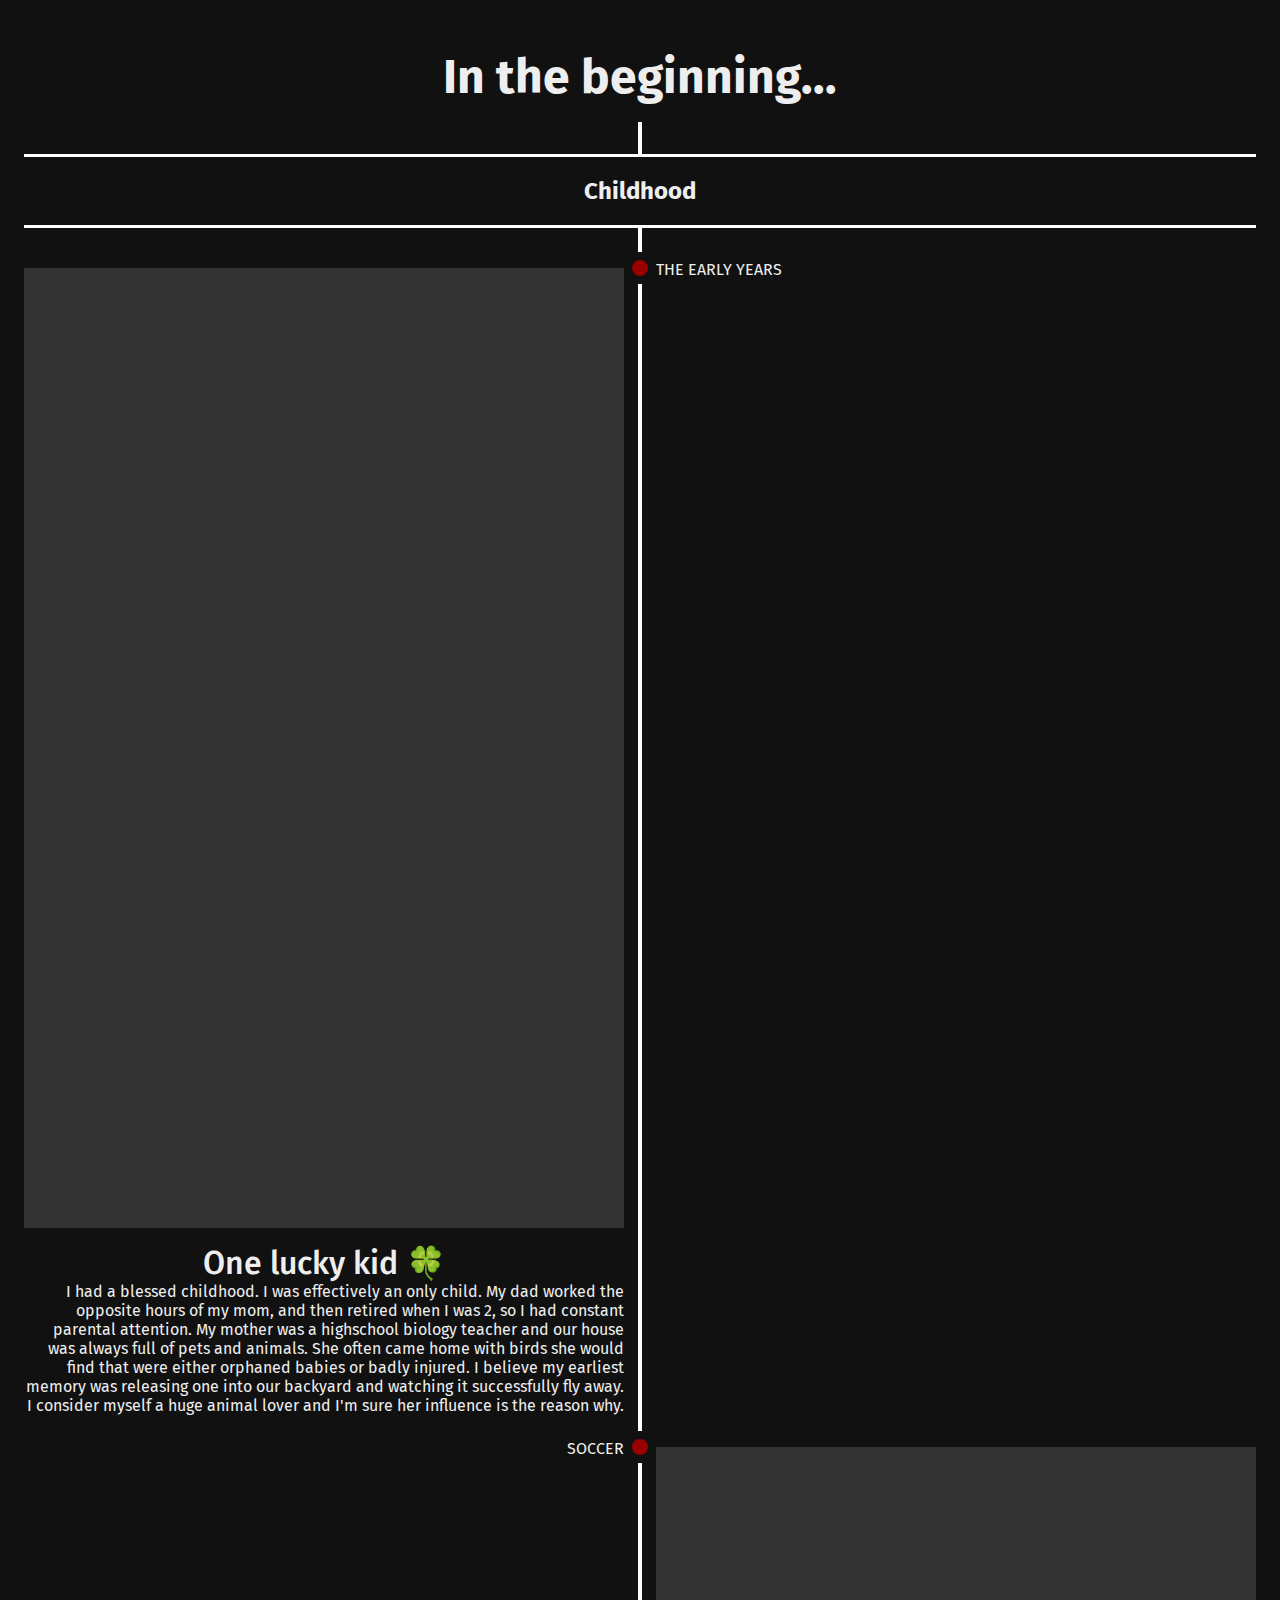
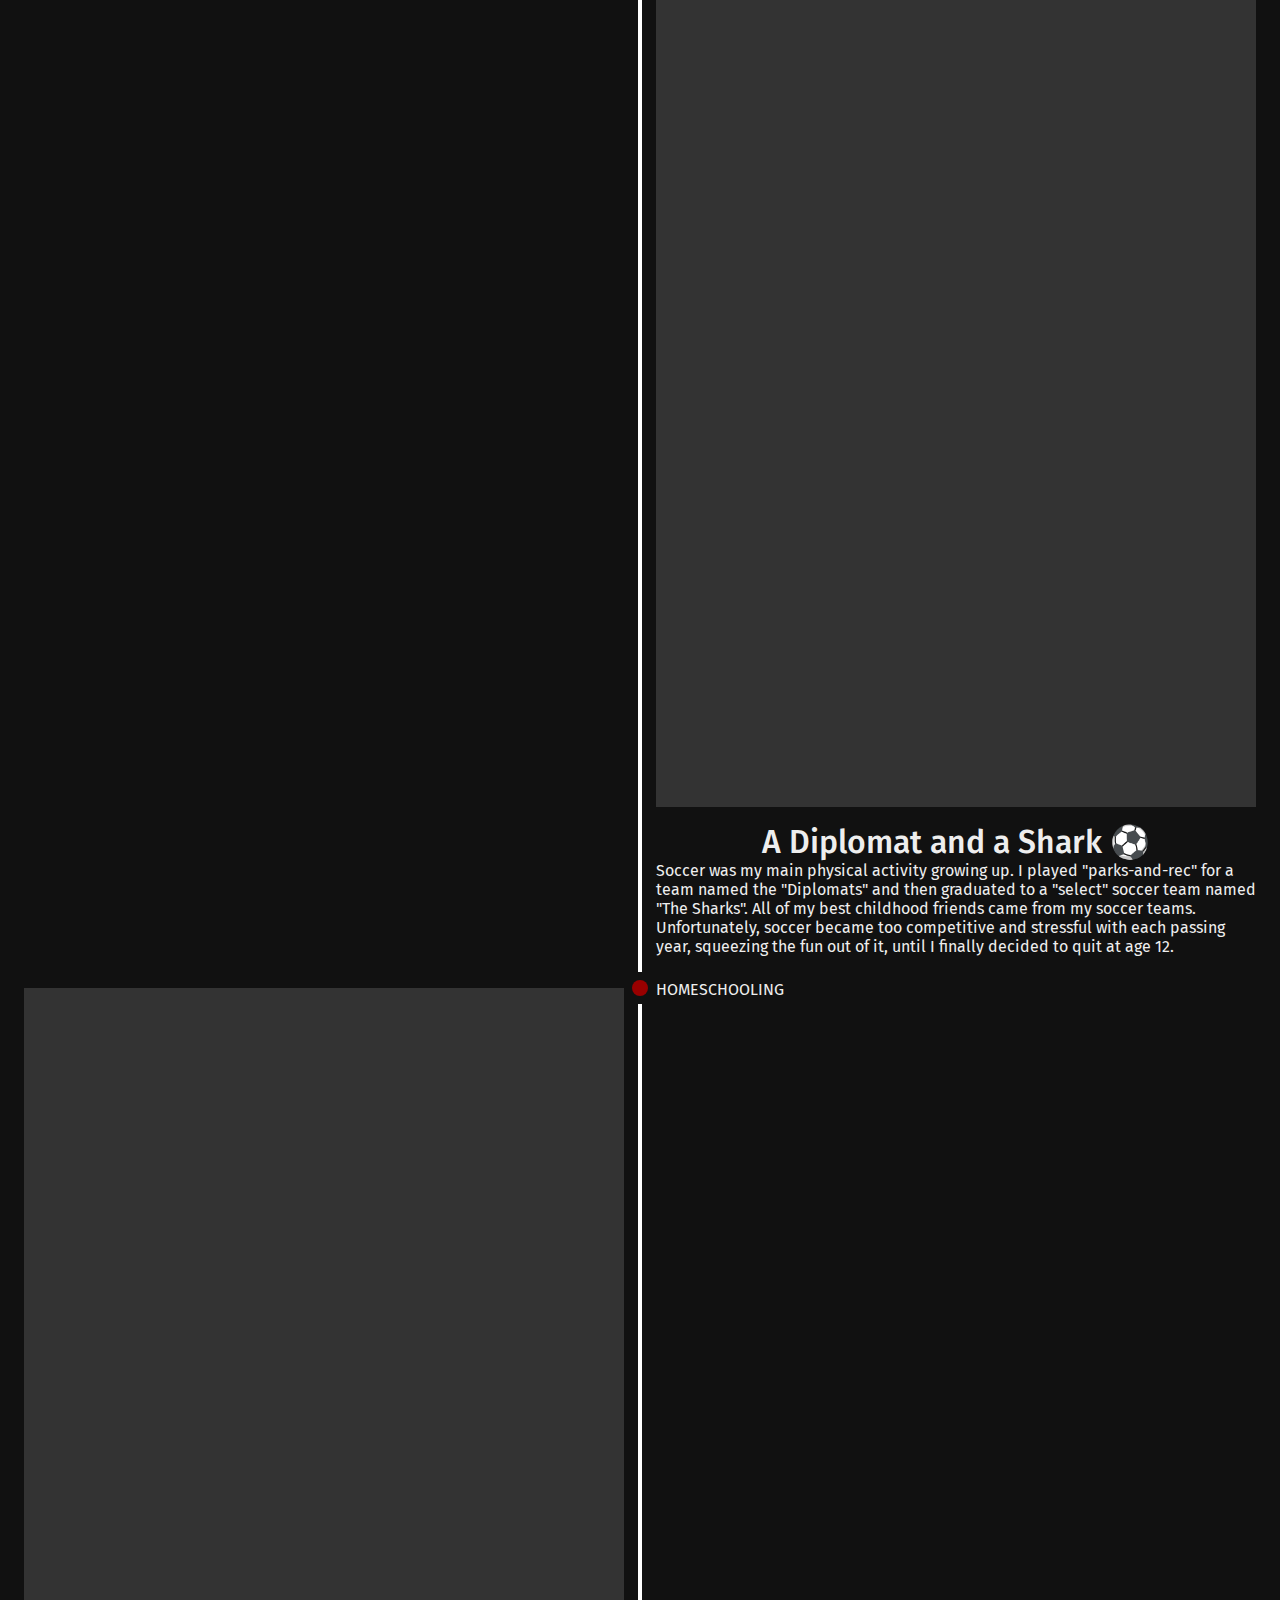
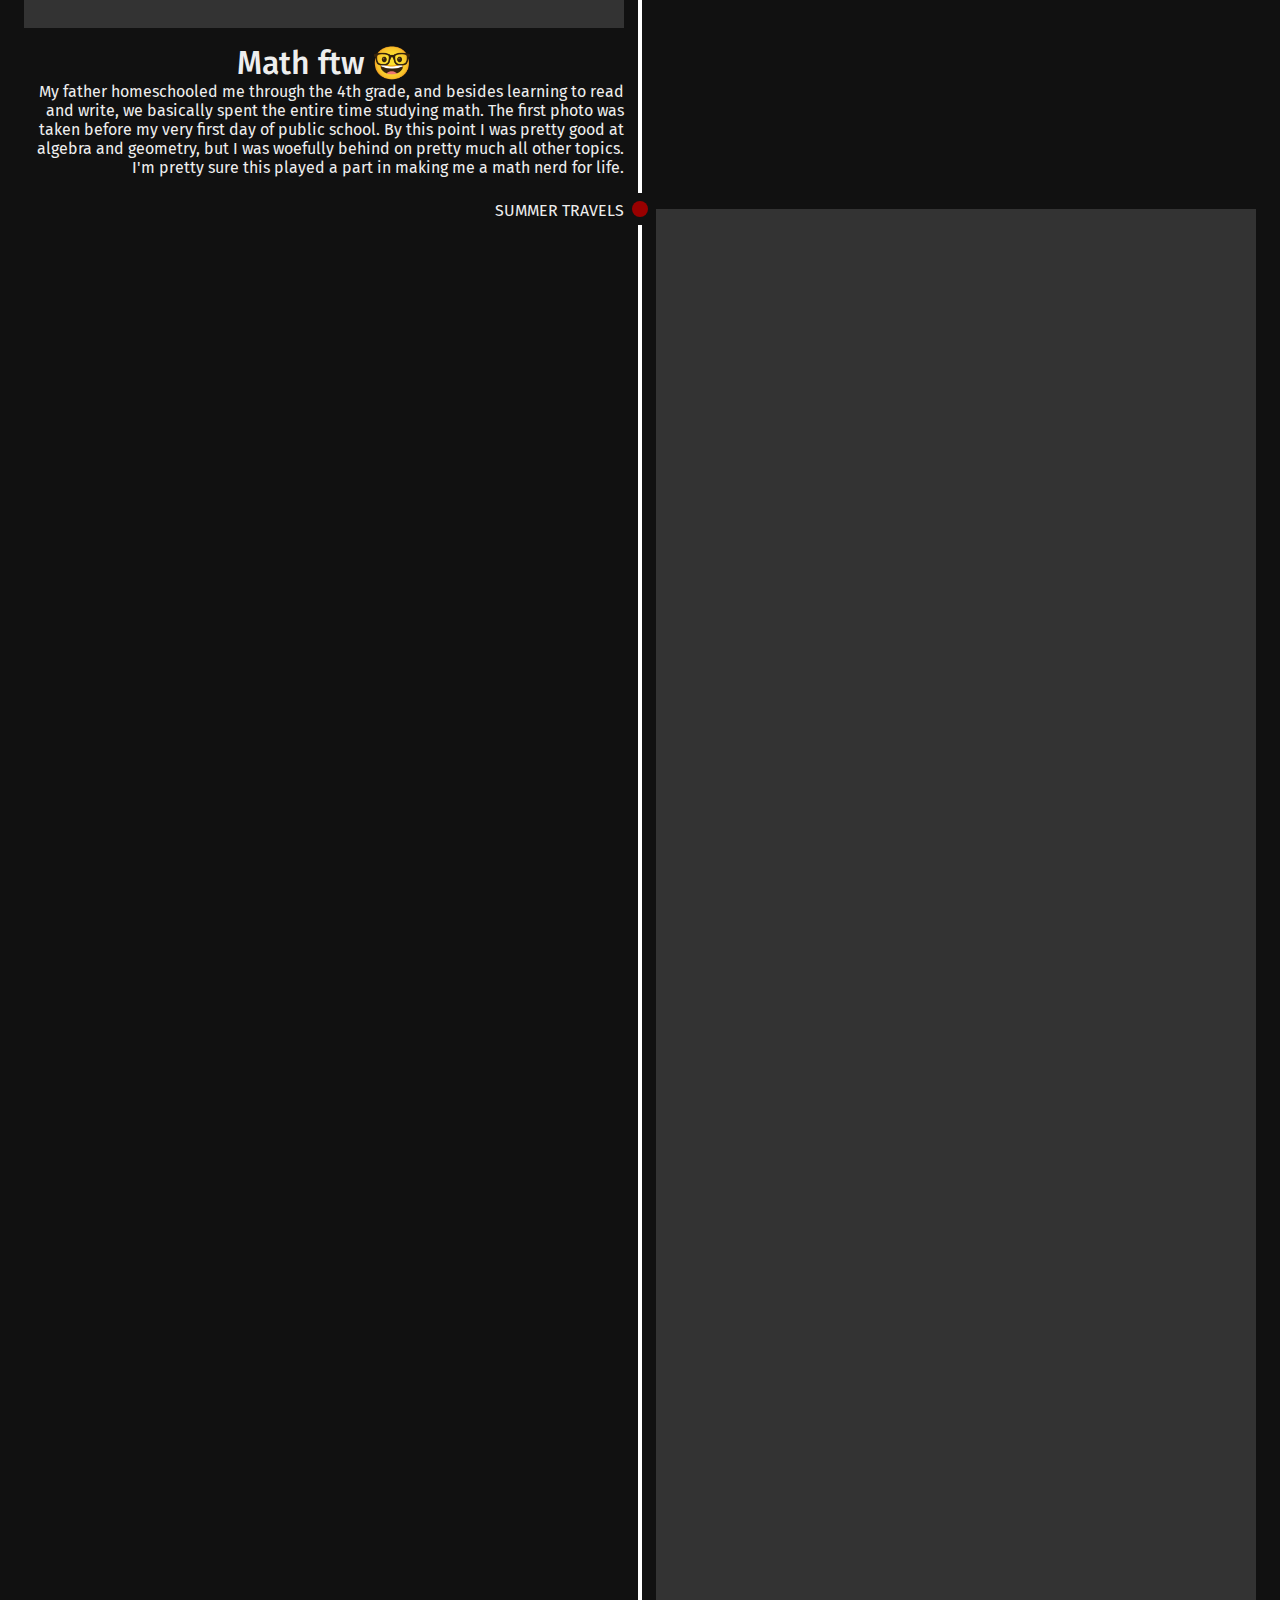
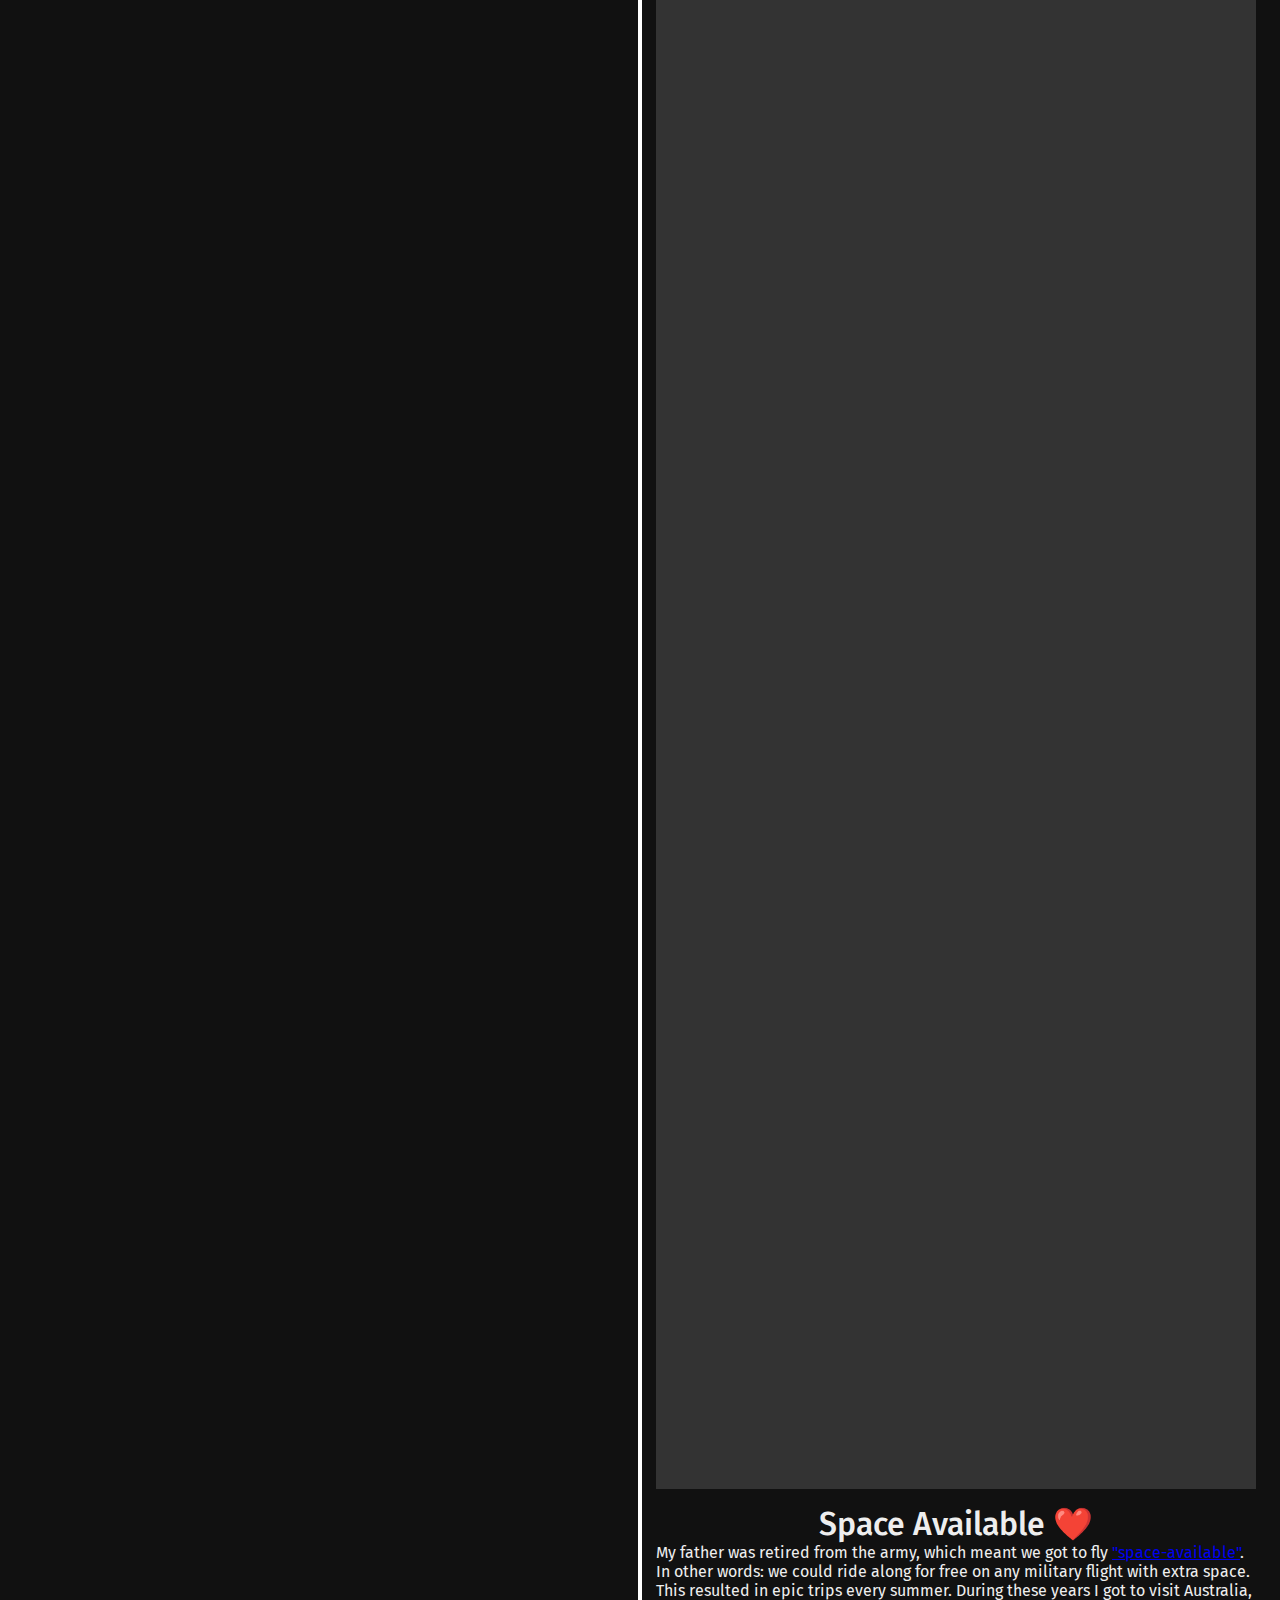
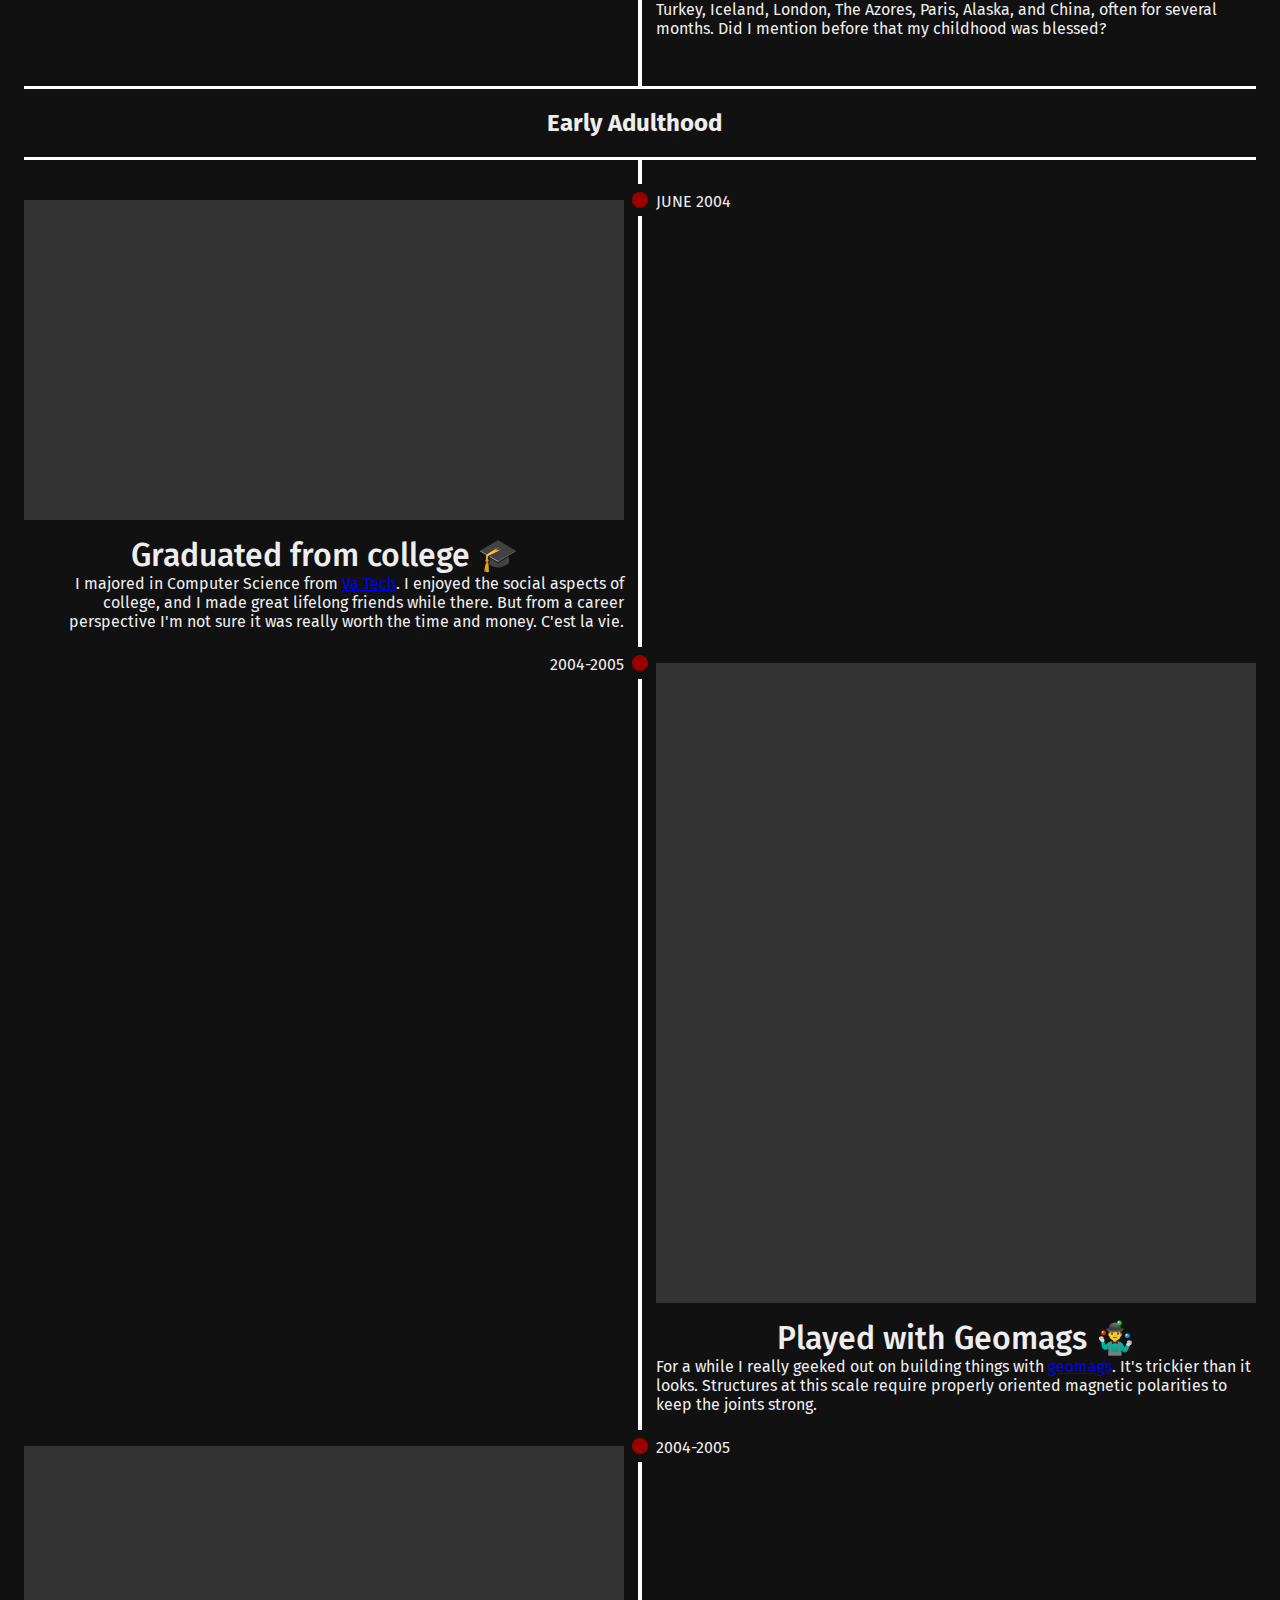
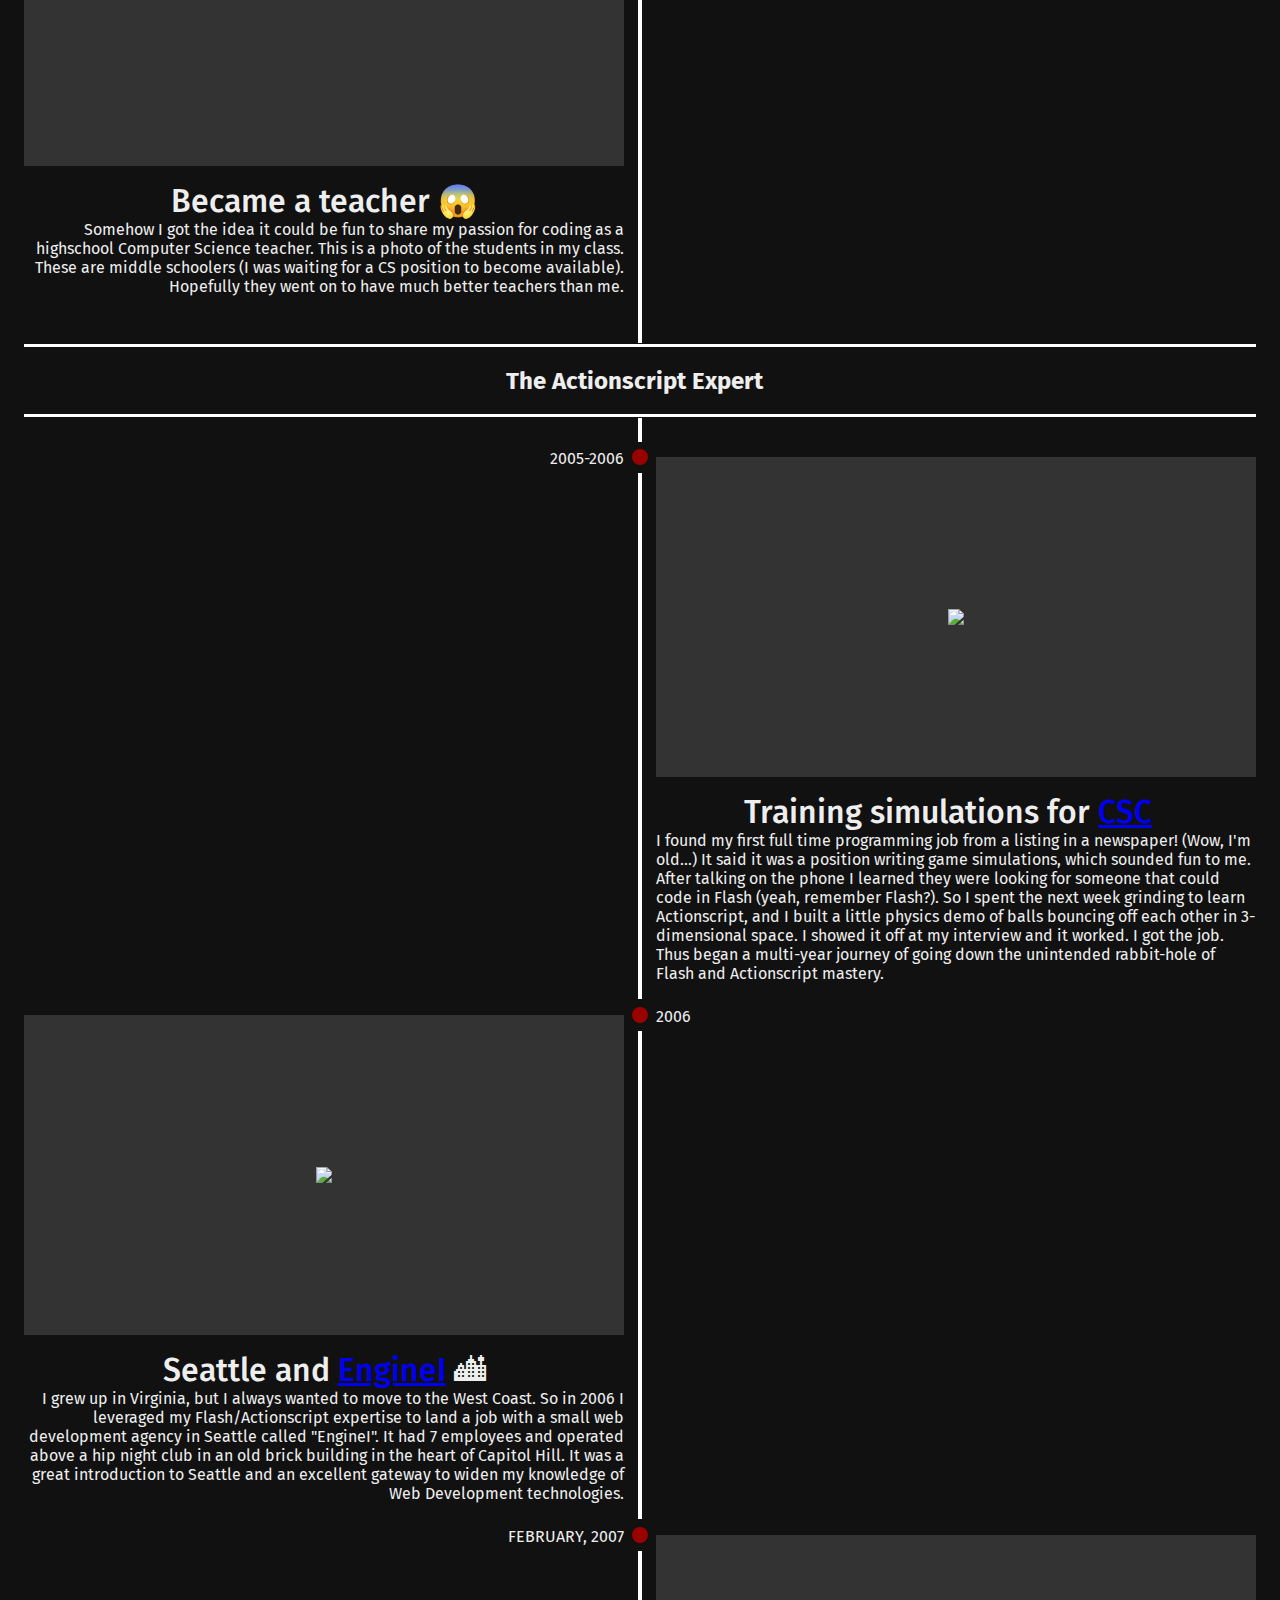
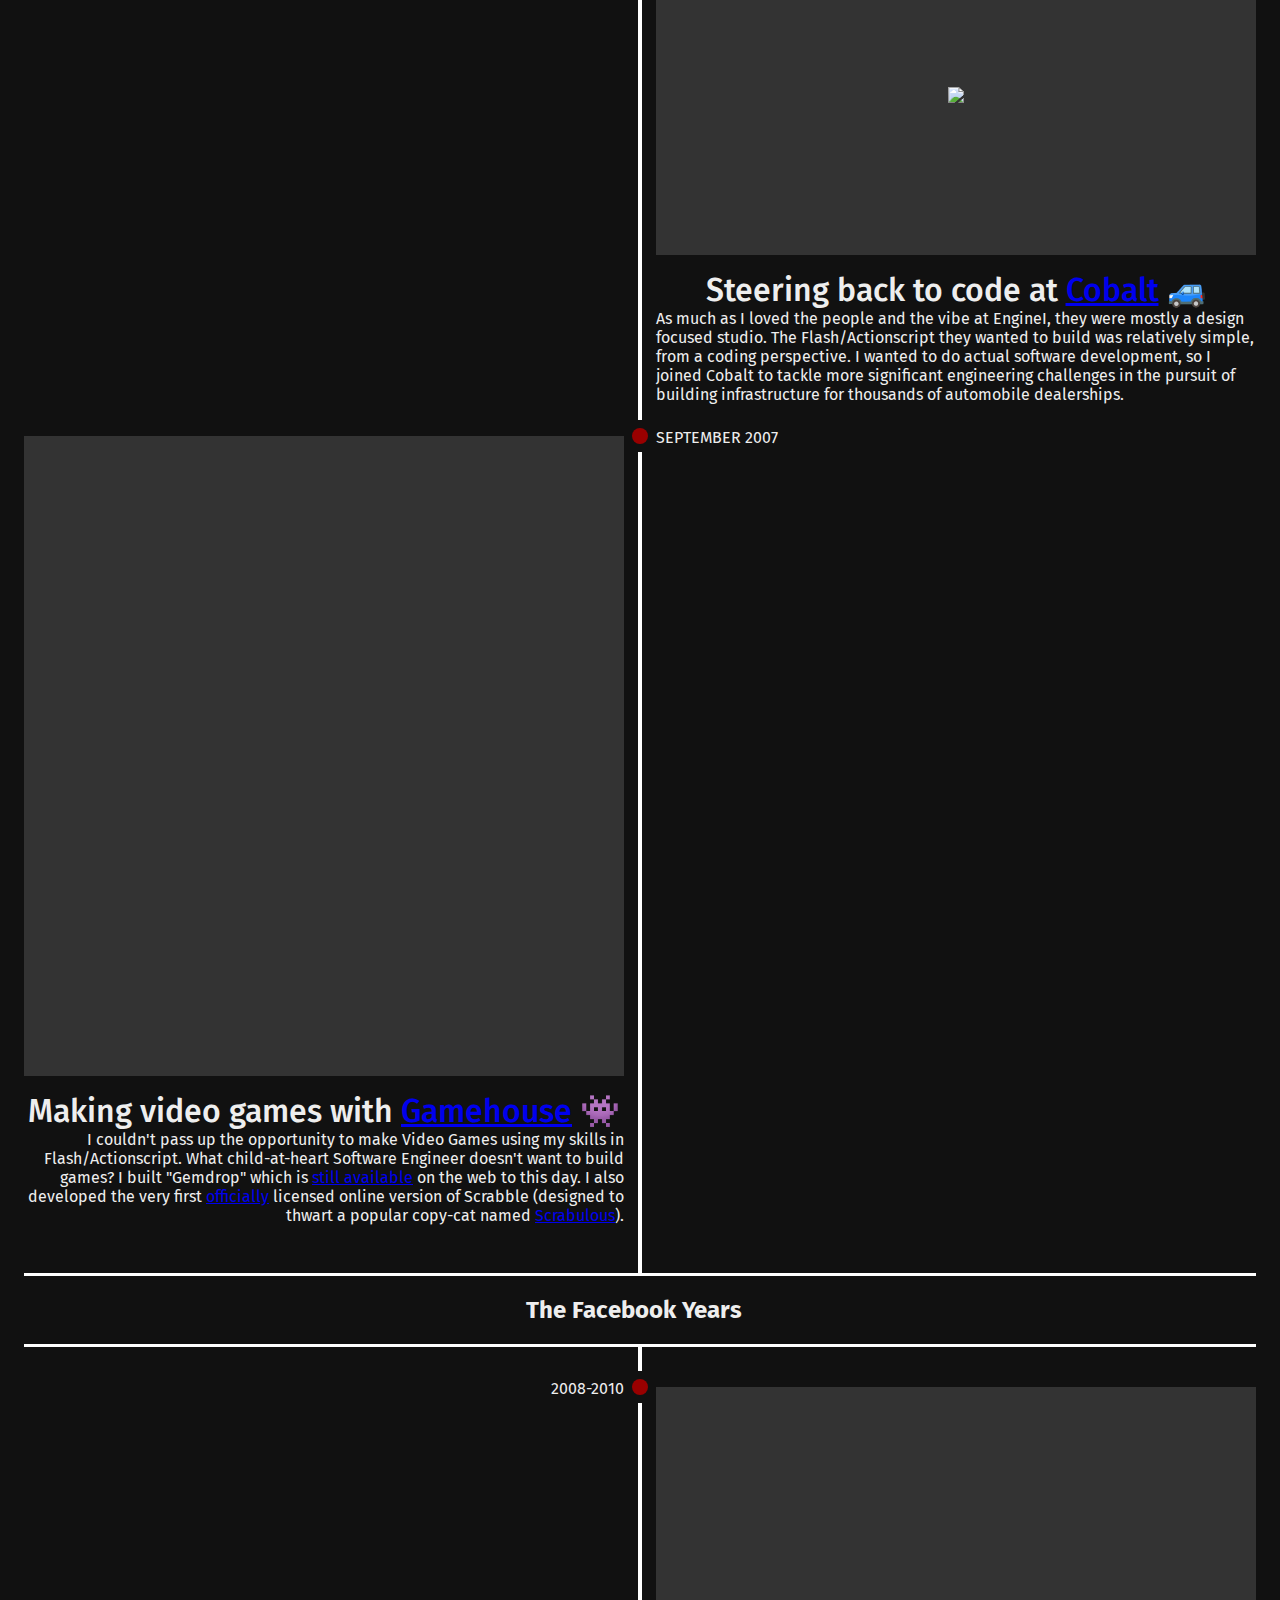
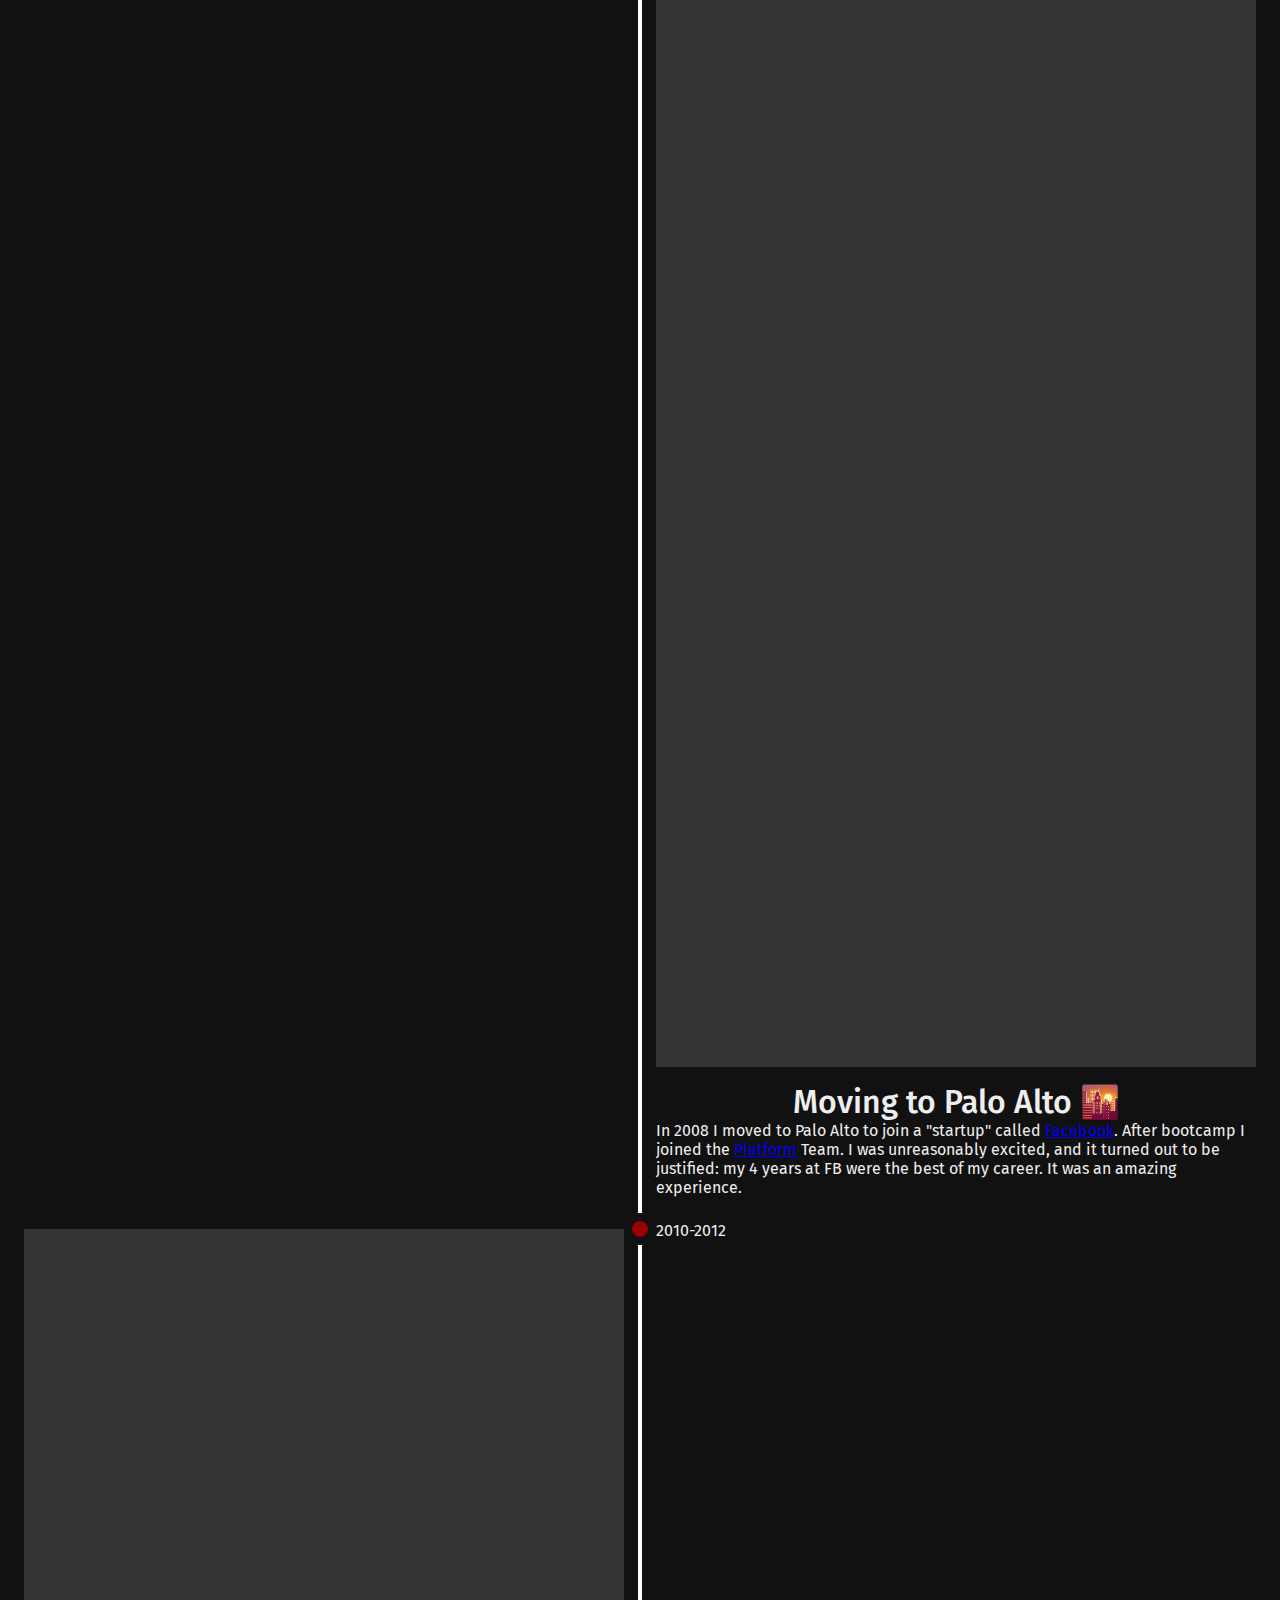
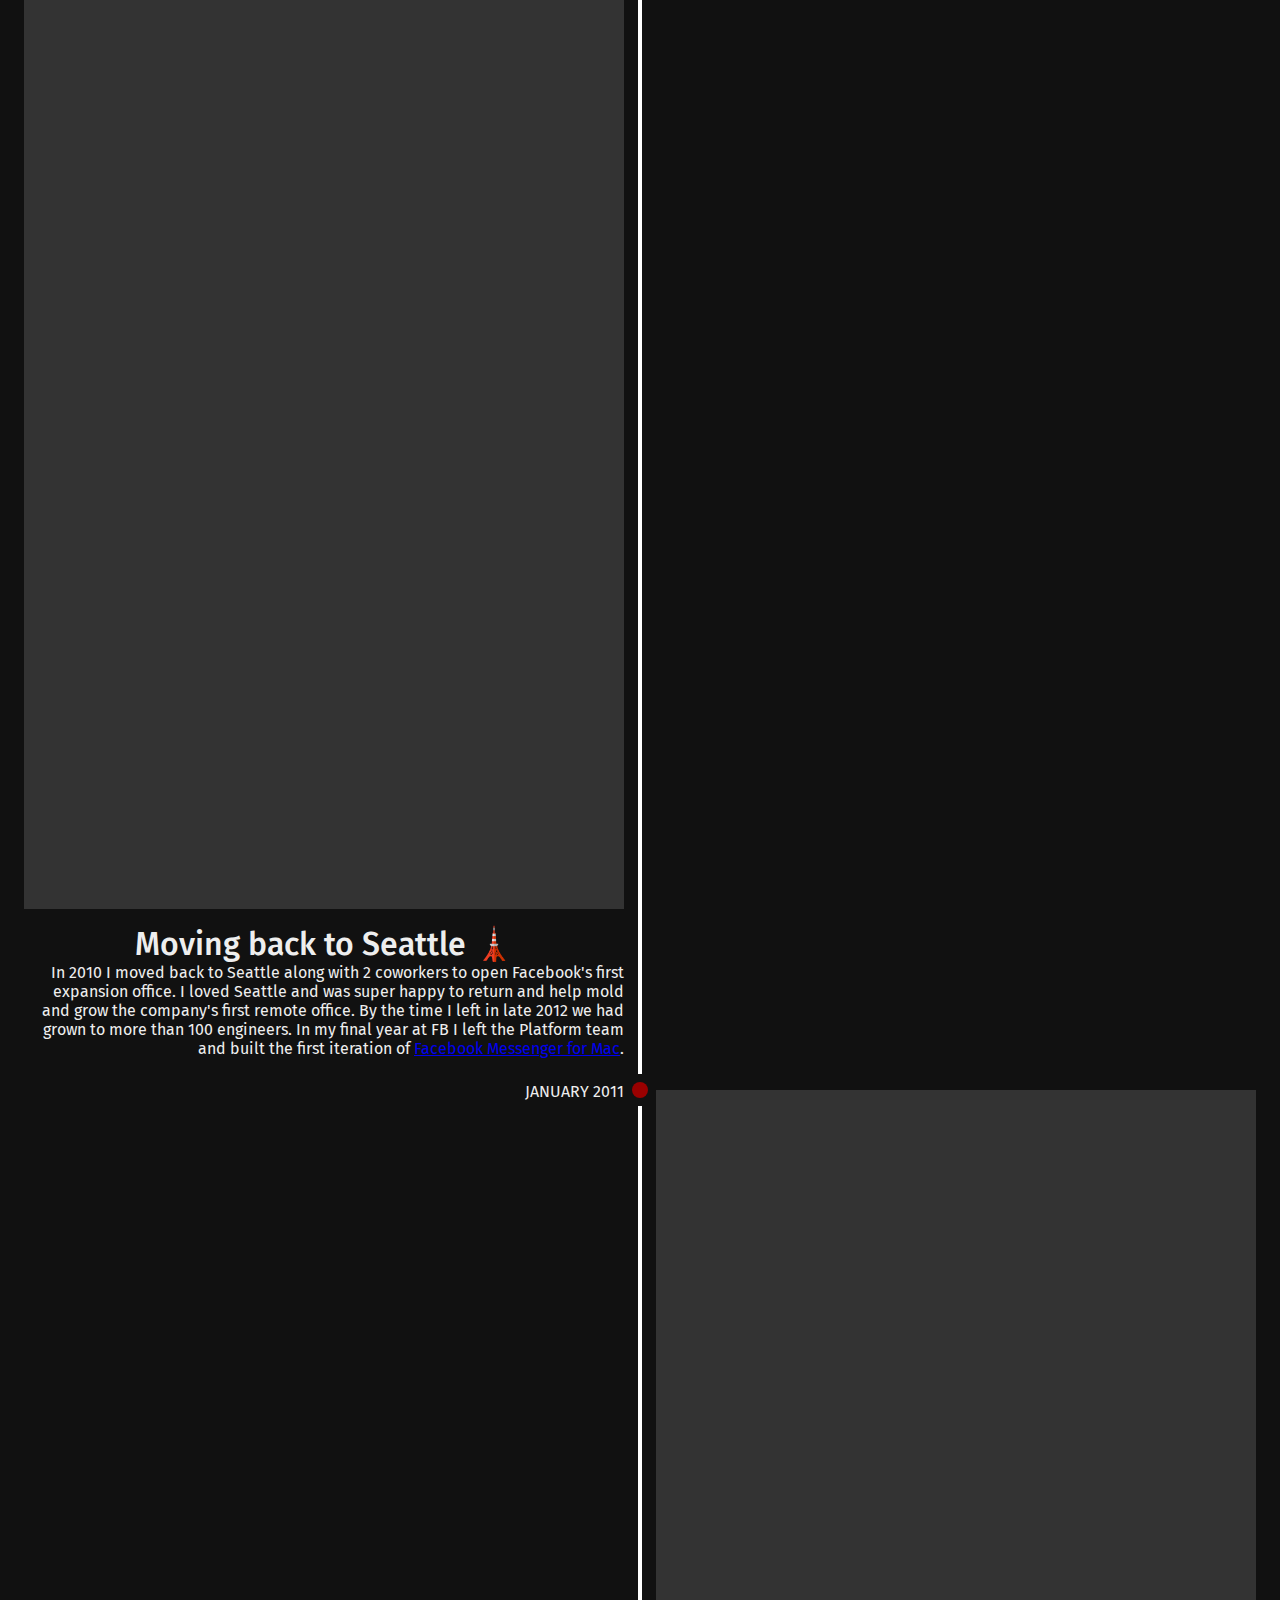
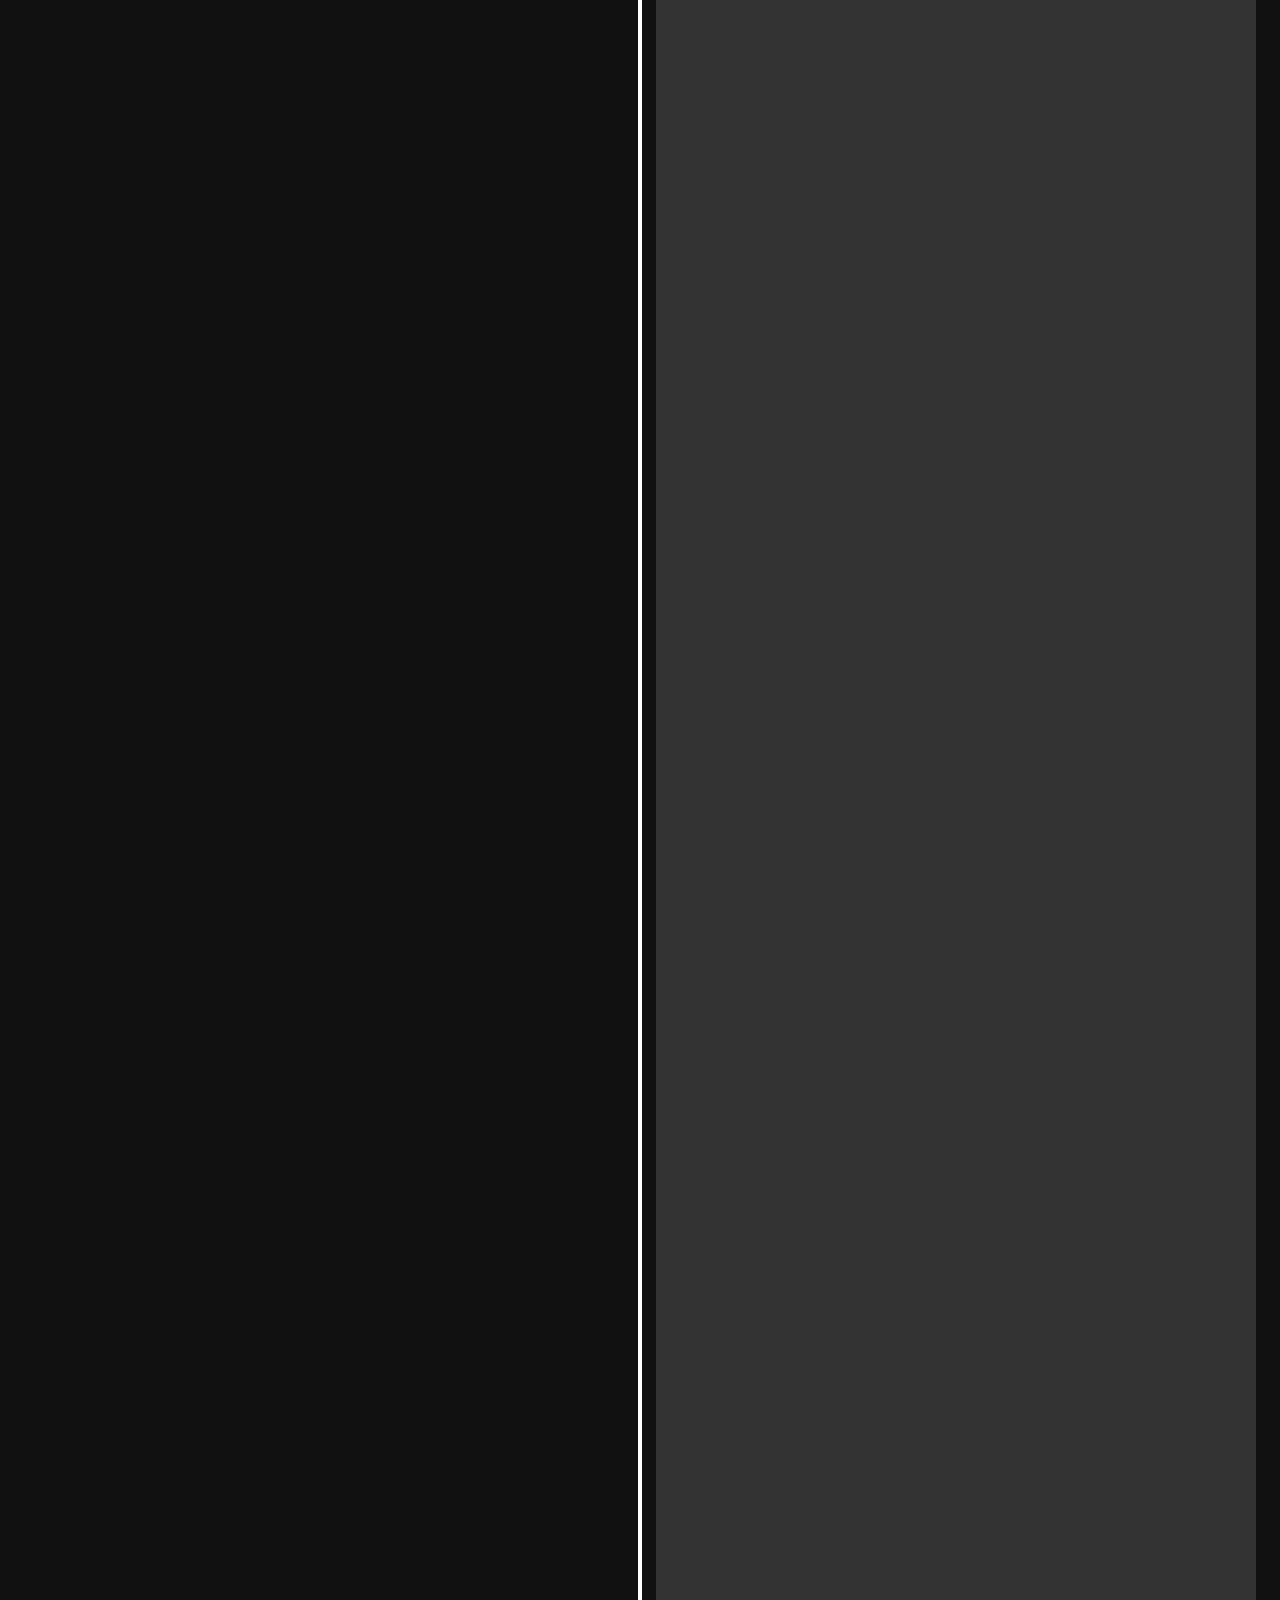
==== about-me.html @ 92ba2094 "correct typo in FB paragraph" ====
<!DOCTYPE html>
<html lang="en" >
<head>
  <meta charset="UTF-8">
  <title>The Life of jubi</title>

  <!-- Flickity CSS -->
  <link rel="stylesheet" href="https://unpkg.com/flickity@2/dist/flickity.min.css" />
  <link rel="stylesheet" href="https://unpkg.com/flickity-fullscreen@1/fullscreen.css" />

  <link rel="stylesheet"
        href="https://fonts.googleapis.com/css2?family=Fira+Mono:wght@700&family=Fira+Sans:wght@400;500;700&display=swap" />
  <link rel="stylesheet" href="css/main.css" />
  <link rel="stylesheet" href="css/about-me.css" />

  <!-- Font Awesome -->
  <script src="https://kit.fontawesome.com/394a6f4148.js" crossorigin="anonymous"></script>

  <!-- Flickity JS -->
  <script src="https://unpkg.com/flickity@2/dist/flickity.pkgd.min.js"></script>
  <script src="https://unpkg.com/flickity-fullscreen@1/fullscreen.js"></script>
</head>
<body>

<header>
  <a class="fab fa-codepen codepen header-icon"
     href="https://codepen.io/jubishop/pen/ZEWzYMe"
     target="_blank"></a>
  <a class="fas fa-home home header-icon"
     href="index.html"></a>
  <h1>In the beginning...</h1>
</header>

<ol class="timeline">
  <div class="timeline-period">
    <h2>Childhood <span class="fad fa-child"></span></h2>
  </div>
  <li class="timeline-item">
    <div class="timeline-date">The Early Years</div>
    <div class="timeline-content">
      <div class="carousel"
           data-flickity='{ "wrapAround": true,
                            "fullscreen": true,
                            "lazyLoad": true,
                            "pageDots": false }'>
        <div class="carousel-cell">
          <img class="carousel-image" data-flickity-lazyload="https://scontent-sea1-1.xx.fbcdn.net/v/t31.0-8/415796_10150645410541965_1831664783_o.jpg?_nc_cat=102&_nc_sid=2c4854&_nc_ohc=RiXmf9c3MBMAX8L3c-4&_nc_ht=scontent-sea1-1.xx&oh=d0bdc7366b75577d92dc7e7a4ed8b320&oe=5F4B2633" />
        </div>
        <div class="carousel-cell">
          <img class="carousel-image" data-flickity-lazyload="https://scontent-sea1-1.xx.fbcdn.net/v/t31.0-8/459159_10150685037811965_873777383_o.jpg?_nc_cat=104&_nc_sid=2c4854&_nc_ohc=fGJtiVyK-34AX9y6anu&_nc_ht=scontent-sea1-1.xx&oh=9a2be79768b47f77719971015ae41ef9&oe=5F4B8121" />
        </div>
        <div class="carousel-cell">
          <img class="carousel-image" data-flickity-lazyload="https://scontent-sea1-1.xx.fbcdn.net/v/t31.0-8/476192_10150645419011965_166024358_o.jpg?_nc_cat=108&_nc_sid=2c4854&_nc_ohc=gxiU0CnBawwAX-6xmGp&_nc_ht=scontent-sea1-1.xx&oh=439797edf563888ab51afa9c083f6419&oe=5F4C83E6" />
        </div>
      </div>
      <h3>One lucky kid 🍀</h3>
      <p>I had a blessed childhood.  I was effectively an only child.  My dad worked the opposite hours of my mom, and then retired when I was 2, so I had constant parental attention.  My mother was a highschool biology teacher and our house was always full of pets and animals.  She often came home with birds she would find that were either orphaned babies or badly injured.  I believe my earliest memory was releasing one into our backyard and watching it successfully fly away.  I consider myself a huge animal lover and I'm sure her influence is the reason why.</p>
    </div>
  </li>
  <li class="timeline-item">
    <div class="timeline-date">Soccer</div>
    <div class="timeline-content">
      <div class="carousel"
           data-flickity='{ "wrapAround": true,
                            "fullscreen": true,
                            "lazyLoad": true,
                            "pageDots": false }'>
        <div class="carousel-cell">
          <img class="carousel-image" data-flickity-lazyload="https://scontent-sea1-1.xx.fbcdn.net/v/t1.0-9/560720_10150642751446965_674630557_n.jpg?_nc_cat=103&_nc_sid=d2e176&_nc_ohc=02pZzydS3c0AX_JN-6o&_nc_ht=scontent-sea1-1.xx&oh=1e7d1e03ea16594bb64c384d2f34d856&oe=5F4CC521" />
        </div>
        <div class="carousel-cell">
          <img class="carousel-image" data-flickity-lazyload="https://scontent-sea1-1.xx.fbcdn.net/v/t31.0-8/464511_10150649056921965_1242343972_o.jpg?_nc_cat=109&_nc_sid=2c4854&_nc_ohc=AM2Xh5c8gN0AX-_m0Iv&_nc_ht=scontent-sea1-1.xx&oh=d03d681b3f1538ed0782c8ec70ae594f&oe=5F4AAEEC" />
        </div>
        <div class="carousel-cell">
          <img class="carousel-image" data-flickity-lazyload="https://scontent-sea1-1.xx.fbcdn.net/v/t1.0-9/522203_10150642723026965_369048879_n.jpg?_nc_cat=100&_nc_sid=d2e176&_nc_ohc=LaCTHlmkObAAX_UvsCO&_nc_ht=scontent-sea1-1.xx&oh=15194a440ea365a7e15ec1ececa96ecf&oe=5F4AA02A" />
        </div>
      </div>
      <h3>A Diplomat and a Shark ⚽️</h3>
      <p>Soccer was my main physical activity growing up.  I played "parks-and-rec" for a team named the "Diplomats" and then graduated to a "select" soccer team named "The Sharks".  All of my best childhood friends came from my soccer teams.  Unfortunately, soccer became too competitive and stressful with each passing year, squeezing the fun out of it, until I finally decided to quit at age 12.</p>
    </div>
  </li>
  <li class="timeline-item">
    <div class="timeline-date">Homeschooling</div>
    <div class="timeline-content">
      <div class="carousel"
           data-flickity='{ "wrapAround": true,
                            "fullscreen": true,
                            "lazyLoad": true,
                            "pageDots": false }'>
        <div class="carousel-cell">
          <img class="carousel-image" data-flickity-lazyload="https://scontent-sea1-1.xx.fbcdn.net/v/t1.0-9/544617_10150645426316965_1879299542_n.jpg?_nc_cat=103&_nc_sid=d2e176&_nc_ohc=xJWT98C-Qq8AX-EEWyG&_nc_ht=scontent-sea1-1.xx&oh=76cd8dc61fdef9fa9352c2f1dacd6ce1&oe=5F498975" />
        </div>
        <div class="carousel-cell">
          <img class="carousel-image" data-flickity-lazyload="https://scontent-sea1-1.xx.fbcdn.net/v/t31.0-8/471646_10150645394391965_994841704_o.jpg?_nc_cat=100&_nc_sid=2c4854&_nc_ohc=EhUA110ouVQAX-9qkwy&_nc_ht=scontent-sea1-1.xx&oh=204dd4a6cc7704091e80e75792fba00e&oe=5F4BFA87" />
        </div>
      </div>
      <h3>Math ftw 🤓</h3>
      <p>My father homeschooled me through the 4th grade, and besides learning to read and write, we basically spent the entire time studying math.  The first photo was taken before my very first day of public school.  By this point I was pretty good at algebra and geometry, but I was woefully behind on pretty much all other topics.  I'm pretty sure this played a part in making me a math nerd for life.</p>
    </div>
  </li>
  <li class="timeline-item">
    <div class="timeline-date">Summer Travels</div>
    <div class="timeline-content">
      <div class="carousel"
           data-flickity='{ "wrapAround": true,
                            "fullscreen": true,
                            "lazyLoad": true,
                            "pageDots": false }'>
        <div class="carousel-cell">
          <img class="carousel-image" data-flickity-lazyload="https://scontent-sea1-1.xx.fbcdn.net/v/t1.0-9/535838_10150645920991965_1744504564_n.jpg?_nc_cat=108&_nc_sid=d2e176&_nc_ohc=LGPohYMqHeIAX_cZrd3&_nc_ht=scontent-sea1-1.xx&oh=038e2dba7ce0fe51afcb5019a2ffe52a&oe=5F4A781E" />
        </div>
        <div class="carousel-cell">
          <img class="carousel-image" data-flickity-lazyload="https://scontent-sea1-1.xx.fbcdn.net/v/t1.0-9/528747_10150645959761965_1637281745_n.jpg?_nc_cat=106&_nc_sid=cdbe9c&_nc_ohc=wHDktHs5Nr4AX8GdGfW&_nc_ht=scontent-sea1-1.xx&oh=8744c90ee70ca2404625bd5873ce1b87&oe=5F4AD9B6" />
        </div>
        <div class="carousel-cell">
          <img class="carousel-image" data-flickity-lazyload="https://scontent-sea1-1.xx.fbcdn.net/v/t1.0-9/564637_10150645896236965_1757578792_n.jpg?_nc_cat=103&_nc_sid=d2e176&_nc_ohc=R0bJ8lMP-fIAX9g63W6&_nc_ht=scontent-sea1-1.xx&oh=654153bccab29374b960d6f1b1dde827&oe=5F4AA277" />
        </div>
        <div class="carousel-cell">
          <img class="carousel-image" data-flickity-lazyload="https://scontent-sea1-1.xx.fbcdn.net/v/t31.0-8/470106_10150649044876965_1023381184_o.jpg?_nc_cat=109&_nc_sid=cdbe9c&_nc_ohc=kq_jhvUli0UAX_MsH4N&_nc_ht=scontent-sea1-1.xx&oh=e23020afd957a3615f77bd0c3a049fcd&oe=5F4B6E70" />
        </div>
        <div class="carousel-cell">
          <img class="carousel-image" data-flickity-lazyload="https://scontent-sea1-1.xx.fbcdn.net/v/t1.0-9/554117_10150645447611965_1871636295_n.jpg?_nc_cat=103&_nc_sid=d2e176&_nc_ohc=rkhAJOr2JOYAX9QVYBV&_nc_ht=scontent-sea1-1.xx&oh=d82f510b2ae40d44b570d3ed51ea785c&oe=5F4CD00D" />
        </div>
        <div class="carousel-cell">
          <img class="carousel-image" data-flickity-lazyload="https://scontent-sea1-1.xx.fbcdn.net/v/t31.0-8/460849_10150649045186965_667949929_o.jpg?_nc_cat=108&_nc_sid=cdbe9c&_nc_ohc=1FGC2T0ysQAAX-enBaH&_nc_ht=scontent-sea1-1.xx&oh=a001eda27381713b91b557491777b224&oe=5F4C7E73" />
        </div>
        <div class="carousel-cell">
          <img class="carousel-image" data-flickity-lazyload="https://scontent-sea1-1.xx.fbcdn.net/v/t1.0-9/540428_10150642669981965_2077513168_n.jpg?_nc_cat=109&_nc_sid=d2e176&_nc_ohc=aj_lw2ubOa0AX9OLynM&_nc_ht=scontent-sea1-1.xx&oh=084f412fccb885c3bc69e1b833021d9f&oe=5F4CE0C7" />
        </div>
        <div class="carousel-cell">
          <img class="carousel-image" data-flickity-lazyload="https://scontent-sea1-1.xx.fbcdn.net/v/t31.0-8/474142_10150646009301965_633533865_o.jpg?_nc_cat=102&_nc_sid=cdbe9c&_nc_ohc=N124xIiEaSUAX9Hn9oB&_nc_ht=scontent-sea1-1.xx&oh=af4aa98472cded0e701a9041d3dce702&oe=5F4C6086" />
        </div>
        <div class="carousel-cell">
          <img class="carousel-image" data-flickity-lazyload="https://scontent-sea1-1.xx.fbcdn.net/v/t1.0-9/575144_10150646007491965_1489579887_n.jpg?_nc_cat=107&_nc_sid=d2e176&_nc_ohc=dT7gKDOEmTMAX9W8X1r&_nc_ht=scontent-sea1-1.xx&oh=1a84e3e0d46fc0ff7d11040c0fbbffdf&oe=5F4D5A93" />
        </div>
      </div>
      <h3>Space Available ❤️</h3>
      <p>My father was retired from the army, which meant we got to fly <a href="https://www.militaryonesource.mil/recreation-travel-shopping/travel/travel-planning/plan-your-trip-with-space-a-travel" target="_blank">"space-available"</a>.  In other words: we could ride along for free on any military flight with extra space.  This resulted in epic trips every summer.  During these years I got to visit Australia, Turkey, Iceland, London, The Azores, Paris, Alaska, and China, often for several months.  Did I mention before that my childhood was blessed?</p>
    </div>
  </li>
  <div class="timeline-period">
    <h2>Early Adulthood &nbsp; <i class="fad fa-school"></i></h2>
  </div>
  <li class="timeline-item">
    <div class="timeline-date">June 2004</div>
    <div class="timeline-content">
      <div class="carousel"
           data-flickity='{ "wrapAround": true,
                            "fullscreen": true,
                            "lazyLoad": true,
                            "pageDots": false }'>
        <div class="carousel-cell">
          <img class="carousel-image" data-flickity-lazyload="https://scontent-sea1-1.xx.fbcdn.net/v/t1.0-9/550137_10150642593901965_1732101948_n.jpg?_nc_cat=110&_nc_sid=d2e176&_nc_ohc=_RA9Xx9FrTsAX_THo7P&_nc_ht=scontent-sea1-1.xx&oh=2301fa80d9933a12d6af592beb9e3917&oe=5F49FCA2" />
        </div>
      </div>
      <h3>Graduated from college 🎓</h3>
      <p>I majored in Computer Science from <a href="https://vt.edu/" target="_blank">Va Tech</a>.  I enjoyed the social aspects of college, and I made great lifelong friends while there.  But from a career perspective I'm not sure it was really worth the time and money.  C'est la vie.</p>
    </div>
  </li>
  <li class="timeline-item">
    <div class="timeline-date">2004-2005</div>
    <div class="timeline-content">
      <div class="carousel"
           data-flickity='{ "wrapAround": true,
                            "fullscreen": true,
                            "lazyLoad": true,
                            "pageDots": false }'>
        <div class="carousel-cell">
          <img class="carousel-image" data-flickity-lazyload="https://scontent-sea1-1.xx.fbcdn.net/v/t1.0-9/559517_10150644515481965_1791586568_n.jpg?_nc_cat=103&_nc_sid=d2e176&_nc_ohc=pZZbd2vNboYAX-BF_QE&_nc_ht=scontent-sea1-1.xx&oh=3c560466a7023ddf87244507f4beea59&oe=5F4D638A" />
        </div>
        <div class="carousel-cell">
          <img class="carousel-image" data-flickity-lazyload="https://scontent-sea1-1.xx.fbcdn.net/v/t1.0-9/521577_10150642613141965_2032257672_n.jpg?_nc_cat=108&_nc_sid=d2e176&_nc_ohc=fucCQvJcKXAAX_hxsHn&_nc_ht=scontent-sea1-1.xx&oh=c11f66dd81154529b8a44f4deb05b348&oe=5F4BFB24" />
        </div>
      </div>
      <h3>Played with Geomags 🤹‍♂️</h3>
      <p>For a while I really geeked out on building things with <a href="https://www.geomagworld.com/en/" target="_blank">geomags</a>.  It's trickier than it looks.  Structures at this scale require properly oriented magnetic polarities to keep the joints strong.</p>
    </div>
  </li>
  <li class="timeline-item">
    <div class="timeline-date">2004-2005</div>
    <div class="timeline-content">
      <div class="carousel"
           data-flickity='{ "wrapAround": true,
                            "fullscreen": true,
                            "lazyLoad": true,
                            "pageDots": false }'>
        <div class="carousel-cell">
          <img class="carousel-image" data-flickity-lazyload="https://scontent-sea1-1.xx.fbcdn.net/v/t1.0-9/430131_10150556038536965_2025034940_n.jpg?_nc_cat=104&_nc_sid=2c4854&_nc_ohc=iJHPhWmiPpwAX97Zl6z&_nc_ht=scontent-sea1-1.xx&oh=fc55e2fb93e42db811ed5eaefa5c45ee&oe=5F4A7BCC" />
        </div>
      </div>
      <h3>Became a teacher 😱</h3>
      <p>Somehow I got the idea it could be fun to share my passion for coding as a highschool Computer Science teacher.  This is a photo of the students in my class.  These are middle schoolers (I was waiting for a CS position to become available).  Hopefully they went on to have much better teachers than me.</p>
    </div>
  </li>
  <div class="timeline-period">
    <h2>The Actionscript Expert &nbsp; <i class="fad fa-game-console-handheld"></i></h2>
  </div>
  <li class="timeline-item">
    <div class="timeline-date">2005-2006</div>
    <div class="timeline-content">
      <div class="carousel">
        <div class="carousel-cell">
          <img class="carousel-image" src="https://upload.wikimedia.org/wikipedia/commons/thumb/3/32/CSC_Logo.svg/440px-CSC_Logo.svg.png" />
        </div>
      </div>
      <h3>Training simulations for <a href="https://en.wikipedia.org/wiki/Computer_Sciences_Corporation" target="_blank">CSC</a> &nbsp; <i class="fad fa-dragon"></i></h3>
      <p>I found my first full time programming job from a listing in a newspaper! (Wow, I'm old...) It said it was a position writing game simulations, which sounded fun to me.  After talking on the phone I learned they were looking for someone that could code in Flash (yeah, remember Flash?).  So I spent the next week grinding to learn Actionscript, and I built a little physics demo of balls bouncing off each other in 3-dimensional space.  I showed it off at my interview and it worked.  I got the job.  Thus began a multi-year journey of going down the unintended rabbit-hole of Flash and Actionscript mastery.</p>
    </div>
  </li>
  <li class="timeline-item">
    <div class="timeline-date">2006</div>
    <div class="timeline-content">
      <div class="carousel">
        <div class="carousel-cell">
          <img class="carousel-image" src="https://upload.wikimedia.org/wikipedia/commons/thumb/3/36/SeattleQueenAnne.png/2880px-SeattleQueenAnne.png" />
        </div>
      </div>
      <h3>Seattle and <a href="http://engineinteractive.com" target="_blank">EngineI</a> 🏙</h3>
      <p>I grew up in Virginia, but I always wanted to move to the West Coast.  So in 2006 I leveraged my Flash/Actionscript expertise to land a job with a small web development agency in Seattle called "EngineI".  It had 7 employees and operated above a hip night club in an old brick building in the heart of Capitol Hill.  It was a great introduction to Seattle and an excellent gateway to widen my knowledge of Web Development technologies.</p>
    </div>
  </li>
  <li class="timeline-item">
    <div class="timeline-date">February, 2007</div>
    <div class="timeline-content">
      <div class="carousel">
        <div class="carousel-cell">
          <img class="carousel-image" src="https://media-exp1.licdn.com/dms/image/C4D1BAQHZ8FZNiX4daw/company-background_10000/0?e=2159024400&v=beta&t=jhX13LcYr5_2CJg2sc4Oi1uvl3C24afVXYLNYf0RuzE" />
        </div>
      </div>
      <h3>Steering back to code at <a href="https://www.cdkglobal.com/us" target="_blank">Cobalt</a> 🚙</h3>
      <p>As much as I loved the people and the vibe at EngineI, they were mostly a design focused studio.  The Flash/Actionscript they wanted to build was relatively simple, from a coding perspective.  I wanted to do actual software development, so I joined Cobalt to tackle more significant engineering challenges in the pursuit of building infrastructure for thousands of automobile dealerships.</p>
    </div>
  </li>
  <li class="timeline-item">
    <div class="timeline-date">September 2007</div>
    <div class="timeline-content">
      <div class="carousel"
           data-flickity='{ "wrapAround": true,
                            "lazyLoad": true,
                            "pageDots": false }'>
        <div class="carousel-cell">
          <img class="carousel-image" data-flickity-lazyload="https://upload.wikimedia.org/wikipedia/en/thumb/5/53/GameHouse_Logo.png/300px-GameHouse_Logo.png" />
        </div>
        <div class="carousel-cell">
          <img class="carousel-image" data-flickity-lazyload="https://www.gamesloth.com/wp-content/uploads/gemdrop.gif" />
        </div>
      </div>
      <h3>Making video games with <a href="https://www.gamehouse.com/" target="_blank">Gamehouse</a> 👾</h3>
      <p>I couldn't pass up the opportunity to make Video Games using my skills in Flash/Actionscript.  What child-at-heart Software Engineer doesn't want to build games?  I built "Gemdrop" which is <a href="https://www.bigfishgames.com/online-games/10137/gem-drop/index.html" target="_blank">still available</a> on the web to this day.  I also developed the very first <a href="https://www.mattel.com/en-us" target="_blank">officially</a> licensed online version of Scrabble (designed to thwart a popular copy-cat named <a href="https://en.wikipedia.org/wiki/Lexulous" target="_blank">Scrabulous</a>).</p>
    </div>
  </li>
  <div class="timeline-period">
    <h2>The Facebook Years &nbsp; <i class="fab fa-facebook"></i></h2>
  </div>
  <li class="timeline-item">
    <div class="timeline-date">2008-2010</div>
    <div class="timeline-content">
      <div class="carousel"
           data-flickity='{ "wrapAround": true,
                              "fullscreen": true,
                              "lazyLoad": true,
                              "pageDots": false }'>
        <div class="carousel-cell">
          <img class="carousel-image" data-flickity-lazyload="https://scontent-sea1-1.xx.fbcdn.net/v/t1.0-9/1174_43707186964_7595_n.jpg?_nc_cat=106&_nc_sid=cdbe9c&_nc_ohc=j9kbiuYtTRsAX_2EcoN&_nc_ht=scontent-sea1-1.xx&oh=d6eb28555f4dbe0bf8c3f1b2ba05d59c&oe=5F52DE7D" />
        </div>
        <div class="carousel-cell">
          <img class="carousel-image" data-flickity-lazyload="https://scontent-sea1-1.xx.fbcdn.net/v/t1.0-9/31451_390019591964_4418944_n.jpg?_nc_cat=108&_nc_sid=de6eea&_nc_ohc=B1YGScWrCxAAX-JV8CV&_nc_ht=scontent-sea1-1.xx&oh=ee2cc00dd2058a271347e9684d53f544&oe=5F529123" />
        </div>
        <div class="carousel-cell">
          <img class="carousel-image" data-flickity-lazyload="https://scontent-sea1-1.xx.fbcdn.net/v/t1.0-9/40444_693608880083_5782928_n.jpg?_nc_cat=104&_nc_sid=cdbe9c&_nc_ohc=7zA2x5HeGP8AX9I-trp&_nc_ht=scontent-sea1-1.xx&oh=7145d52e67258a211306b1f4e03806d1&oe=5F512FDD" />
        </div>
        <div class="carousel-cell">
          <img class="carousel-image" data-flickity-lazyload="https://scontent-sea1-1.xx.fbcdn.net/v/t31.0-8/169818_490661251964_264916_o.jpg?_nc_cat=103&_nc_sid=ba80b0&_nc_ohc=wKg4gljlErEAX8_GQYq&_nc_ht=scontent-sea1-1.xx&oh=2639010c63936bc9c19f28154d60fb78&oe=5F50EEEE" />
        </div>
      </div>
      <h3>Moving to Palo Alto 🌇</h3>
      <p>In 2008 I moved to Palo Alto to join a "startup" called <a href="https://www.facebook.com/" target="_blank">Facebook</a>.  After bootcamp I joined the <a href="https://developers.facebook.com/" target="_blank">Platform</a> Team.  I was unreasonably excited, and it turned out to be justified: my 4 years at FB were the best of my career.  It was an amazing experience.</p>
    </div>
  </li>
  <li class="timeline-item">
    <div class="timeline-date">2010-2012</div>
    <div class="timeline-content">
      <div class="carousel"
           data-flickity='{ "wrapAround": true,
                              "fullscreen": true,
                              "lazyLoad": true,
                              "pageDots": false }'>
        <div class="carousel-cell">
          <img class="carousel-image" data-flickity-lazyload="https://scontent-sea1-1.xx.fbcdn.net/v/t1.0-9/74621_472801436964_4125384_n.jpg?_nc_cat=107&_nc_sid=cdbe9c&_nc_ohc=1TWcOZ8rQ74AX_5JrvA&_nc_oc=AQnpczGm8NmYDi3jxYTOGuQSDUgzGxDpVPtNMO8JzGSde9MzWrNsvSNK-iE9oqiK7GQ&_nc_ht=scontent-sea1-1.xx&oh=8d3b51ba624ad3ff10c758fcac0a82ef&oe=5F51763F" />
        </div>
        <div class="carousel-cell">
          <img class="carousel-image" data-flickity-lazyload="https://scontent-sea1-1.xx.fbcdn.net/v/t31.0-8/135914_728952446293_8243268_o.jpg?_nc_cat=111&_nc_sid=cdbe9c&_nc_ohc=ufPUJU-grzIAX89Iy9T&_nc_ht=scontent-sea1-1.xx&oh=6f0a874f26991608d8c1d2fcbef08b53&oe=5F52F7C7" />
        </div>
        <div class="carousel-cell">
          <img class="carousel-image" data-flickity-lazyload="https://scontent-sea1-1.xx.fbcdn.net/v/t1.0-9/34568_413749871964_7623669_n.jpg?_nc_cat=103&_nc_sid=2c4854&_nc_ohc=c8UdhZVZMhoAX-eNyPH&_nc_ht=scontent-sea1-1.xx&oh=78c1df82892020fc9ea143a2d27a7752&oe=5F52DE82" />
        </div>
        <div class="carousel-cell">
          <img class="carousel-image" data-flickity-lazyload="https://scontent-sea1-1.xx.fbcdn.net/v/t1.0-9/574841_10101235245569878_1844996511_n.jpg?_nc_cat=111&_nc_sid=ba80b0&_nc_ohc=pIG7kixVoE0AX-NT1Rp&_nc_ht=scontent-sea1-1.xx&oh=c395328417cb0d4ad7b1b6647ace87dd&oe=5F506667" />
        </div>
      </div>
      <h3>Moving back to Seattle 🗼</h3>
      <p>In 2010 I moved back to Seattle along with 2 coworkers to open Facebook's first expansion office.  I loved Seattle and was super happy to return and help mold and grow the company's first remote office.  By the time I left in late 2012 we had grown to more than 100 engineers.  In my final year at FB I left the Platform team and built the first iteration of <a href="https://apps.apple.com/us/app/messenger/id1480068668" target="_blank">Facebook Messenger for Mac</a>.</p>
    </div>
  </li>
  <li class="timeline-item">
    <div class="timeline-date">January 2011</div>
    <div class="timeline-content">
      <div class="carousel"
           data-flickity='{ "wrapAround": true,
                              "fullscreen": true,
                              "lazyLoad": true,
                              "pageDots": false }'>
        <div class="carousel-cell">
          <img class="carousel-image" data-flickity-lazyload="https://scontent-sea1-1.xx.fbcdn.net/v/t31.0-8/266867_10150223414831965_5974069_o.jpg?_nc_cat=105&_nc_sid=ba80b0&_nc_ohc=b4DEkf74vVMAX8aZe8e&_nc_ht=scontent-sea1-1.xx&oh=9c8bb6ea570e1eaf7696570f43187d76&oe=5F511A09" />
        </div>
        <div class="carousel-cell">
          <img class="carousel-image" data-flickity-lazyload="https://scontent-sea1-1.xx.fbcdn.net/v/t1.0-9/247799_10150204491721965_5865398_n.jpg?_nc_cat=106&_nc_sid=cdbe9c&_nc_ohc=yb3RwM1Cil4AX_jkk_e&_nc_ht=scontent-sea1-1.xx&oh=9338cdfdbb44f801a8127b573e67f11c&oe=5F53F224" />
        </div>
        <div class="carousel-cell">
          <img class="carousel-image" data-flickity-lazyload="https://scontent-sea1-1.xx.fbcdn.net/v/t31.0-8/175154_499673586964_7759687_o.jpg?_nc_cat=110&_nc_sid=de6eea&_nc_ohc=AAXdM451-2UAX8lPM1B&_nc_ht=scontent-sea1-1.xx&oh=f6fa8f55678c04f020dc0768758e7b14&oe=5F522072" />
        </div>
        <div class="carousel-cell">
          <img class="carousel-image" data-flickity-lazyload="https://scontent-sea1-1.xx.fbcdn.net/v/t1.0-9/308263_600661587494_27958912_n.jpg?_nc_cat=104&_nc_sid=cdbe9c&_nc_ohc=6XOglHfJ9XEAX_LwEp7&_nc_ht=scontent-sea1-1.xx&oh=1e519838ad52c86bdf43ef6e1b336d65&oe=5F5407ED" />
        </div>
        <div class="carousel-cell">
          <img class="carousel-image" data-flickity-lazyload="https://scontent-sea1-1.xx.fbcdn.net/v/t1.0-9/381010_10150460211764654_1331108133_n.jpg?_nc_cat=105&_nc_sid=cdbe9c&_nc_ohc=f0pkTTkbFGoAX-NczBH&_nc_ht=scontent-sea1-1.xx&oh=a2205caaf1b2e1be05fcd58bb5c44f75&oe=5F51867D" />
        </div>
        <div class="carousel-cell">
          <img class="carousel-image" data-flickity-lazyload="https://scontent-sea1-1.xx.fbcdn.net/v/t31.0-8/460580_643640702004_1103191707_o.jpg?_nc_cat=111&_nc_sid=cdbe9c&_nc_ohc=7M8osYFLVm8AX98JCP5&_nc_ht=scontent-sea1-1.xx&oh=0292a6a9cff947006d54683c67bcc5b8&oe=5F53DCCC" />
        </div>
        <div class="carousel-cell">
          <img class="carousel-image" data-flickity-lazyload="https://scontent-sea1-1.xx.fbcdn.net/v/t31.0-8/460338_10150698132331965_1581283488_o.jpg?_nc_cat=106&_nc_sid=cdbe9c&_nc_ohc=ZXNZexRQjUQAX_x0A8W&_nc_ht=scontent-sea1-1.xx&oh=e08167f0ee6e805cce70b887460cf5f6&oe=5F521942" />
        </div>
        <div class="carousel-cell">
          <img class="carousel-image" data-flickity-lazyload="https://scontent-sea1-1.xx.fbcdn.net/v/t1.0-9/418760_10150929538286965_657812195_n.jpg?_nc_cat=102&_nc_sid=cdbe9c&_nc_ohc=kIMe_aWNSCcAX-4S4ps&_nc_ht=scontent-sea1-1.xx&oh=f27134710ba36453c5ddf9f9810a9e50&oe=5F50939A" />
        </div>
        <div class="carousel-cell">
          <img class="carousel-image" data-flickity-lazyload="https://scontent-sea1-1.xx.fbcdn.net/v/t1.0-9/75150_685372042064_2060130194_n.jpg?_nc_cat=101&_nc_sid=cdbe9c&_nc_ohc=tp8EVDzIlVoAX9pBWAe&_nc_ht=scontent-sea1-1.xx&oh=ddaaf2a4804217c252b39359913eadb9&oe=5F513211" />
        </div>
        <div class="carousel-cell">
          <img class="carousel-image" data-flickity-lazyload="https://scontent-sea1-1.xx.fbcdn.net/v/t31.0-8/705992_10151133813056965_1848338377_o.jpg?_nc_cat=106&_nc_sid=2c4854&_nc_ohc=nbqJY7OY3M0AX8ugeyD&_nc_oc=AQkBK4QSIXsPiFcSAcxwkJ-WZpKr_7DR6eME78uJ2Yoq9UH69ucBqenF6Pj8qp5nbBk&_nc_ht=scontent-sea1-1.xx&oh=5f4bf24828bd47a5e331674ef4659c74&oe=5F53BA6C" />
        </div>
        <div class="carousel-cell">
          <img class="carousel-image" data-flickity-lazyload="https://scontent-sea1-1.xx.fbcdn.net/v/t31.0-8/1116126_755977772614_238601754_o.jpg?_nc_cat=111&_nc_sid=cdbe9c&_nc_ohc=e9lhblwX5hcAX9LvkWu&_nc_ht=scontent-sea1-1.xx&oh=63b9c70d809cc1a03d84c7466fe7131b&oe=5F51C1AA" />
        </div>
      </div>
      <h3>Met the love of my life &nbsp; <i class="fad fa-heart"></i></h3>
      <p>At a friends' birthday party I had the amazing fortune to meet <a href="https://www.facebook.com/danielle.zipp" target="_blank">Danielle Zipp</a>.  We've been inseparable ever since and I wouldn't have it any other way.</p>
    </div>
  </li>
</ol>

</body>
</html>
---- css/main.css ----
:root {
  --animation-time: 0.5s;
  --delay-time: 0.1s;
  --main-bg-color: #111;
  --main-text-color: #eee;
}

body {
  background: var(--main-bg-color);
  color: var(--main-text-color);
  font-family: "Fira Sans", sans-serif;
}
h1, h2, h3, h4, h5 {
  text-align: center;
}
h1 {
  font-size: 3em;
  font-weight: 700;
  margin-bottom: 0;
  margin-top: 1em;
}
h3 {
  font-size: 2em;
  font-weight: 500;
  margin-bottom: 1em;
  margin-top: 0.25em;
}

.info,
.info:visited,
.home,
.home:visited {
  color: var(--main-text-color);
  font-size: 2.5em;
  margin: 0.5em;
  position: absolute;
  text-decoration: none;
  top: 0;
}
.info {
  left: 0;
}
.home {
  right: 0;
}

.info:after {
  background: var(--main-text-color);
  border-radius: 0 1rem 1rem 0;
  color: var(--main-bg-color);
  content: attr(href);
  font: 400 1rem "Fira Sans", sans-serif;
  left: calc(1.5rem + 1px);
  opacity: 0;
  padding: 0.5rem 1rem;
  pointer-events: none;
  position: absolute;
  top: 0.1rem;
  transition: opacity var(--animation-time) ease var(--delay-time),
              width var(--animation-time) ease var(--delay-time);
  width: 0;
}
.info:hover:after {
  opacity: 1;
  pointer-events: auto;
  width: 20rem;
}
---- css/about-me.css ----
.timeline {
  --dot-size: 1em;
  --dot-margin: 0.5em;
  --vertical-line-color: white;
  --vertical-line-width: 0.2em;

  list-style: none;
  margin: 0;
  padding: 1em;
}

/* THIN (DEFAULT) CSS */
.timeline-item {
  margin-top: var(--dot-margin);
  padding-left: 2em;
  position: relative;
}

.timeline-item:before {
  background: #900;
  border-radius: 100%;
  content: "";
  height: var(--dot-size);
  left: 0;
  position: absolute;
  width: var(--dot-size);
}

.timeline-item:after {
  background: var(--vertical-line-color);
  bottom: 0;
  content: "";
  left: calc((var(--dot-size) - var(--vertical-line-width)) / 2);
  position: absolute;
  top: calc(var(--dot-size) + var(--dot-margin));
  width: var(--vertical-line-width);
}

.timeline-date {
  text-transform: uppercase;
}

.timeline-content {
  padding: 1em 0;
}

.timeline-content h3,
.timeline-content p {
  margin: 0;
}


/* FLICKITY */
.carousel {
  background: #333;
  margin-bottom: 1em;
  margin-top: calc(var(--dot-size) / 2);
}
.carousel-cell {
  align-items: center;
  display: flex;
  height: 20em;
  justify-content: center;
  width: 100%;
}
.carousel.is-fullscreen {
  margin: 0;
}
.carousel.is-fullscreen .carousel-cell {
  height: 100%;
}
.carousel-image {
  max-height: 100%;
  max-width: 100%;
}
.flickity-button {
  background: #666;
}
.flickity-button:hover {
  background: #F90;
}
.flickity-button-icon {
  fill: white;
}
.flickity-fullscreen-button {
  --corner-padding: 0.5em;
  --size: 2em;

  border-radius: 0.25em;
  height: var(--size);
  right: var(--corner-padding);
  top: var(--corner-padding);
  width: var(--size);
}
.flickity-fullscreen-button .flickity-button-icon {
  --icon-padding: 20%;

  height: calc(100% - var(--icon-padding) * 2);
  left: var(--icon-padding);
  top: var(--icon-padding);
  width: calc(100% - var(--icon-padding) * 2);
}
.flickity-prev-next-button {
  --edge-padding: 0.75em;
  --size: 3em;

  border-radius: 0.5em;
  height: var(--size);
  width: var(--size);
}
.flickity-prev-next-button.previous {
  left: var(--edge-padding);
}
.flickity-prev-next-button.next {
  right: var(--edge-padding);
}
/* END FLICKITY */


.timeline-period {
  --period-padding: 2em;
  --separator-thickness: 0.2em;

  border-bottom: var(--separator-thickness) solid var(--vertical-line-color);
  border-top: var(--separator-thickness) solid var(--vertical-line-color);
  margin: var(--period-padding) 0;
  position: relative;
  width: 100%;
}

.timeline-period:before,
.timeline-period:after {
  background: var(--vertical-line-color);
  content: "";
  left: calc((var(--dot-size) - var(--vertical-line-width)) / 2);
  position: absolute;
  width: var(--vertical-line-width);
}

.timeline-period:before {
  height: var(--period-padding);
  top: calc(var(--period-padding) * -1 - var(--separator-thickness));
}

.timeline-period:after {
  bottom: calc(var(--period-padding) * -1 + var(--dot-margin) - var(--separator-thickness));
  height: calc(var(--period-padding) - var(--dot-margin));
}


/* MEDIUM SCREENS */
@media (min-width: 769px) {
  .timeline {
    --grid-gap: 2em;
    --left-column-width: 8em;
  }

  .timeline-item {
    display: grid;
    gap: var(--grid-gap);
    grid-template-columns: var(--left-column-width) auto;
    padding: 0;
  }

  .timeline-item:before,
  .timeline-period {
    left: calc(var(--left-column-width) + var(--grid-gap) / 2 - var(--dot-size) / 2);
  }

  .timeline-period {
    width: calc(100% - var(--left-column-width) - var(--grid-gap) / 2 + var(--dot-size) / 2);
  }

  .timeline-item:after {
    left: calc(var(--left-column-width) + var(--grid-gap) / 2 - var(--vertical-line-width) / 2);
  }

  .timeline-content {
    padding-top: 0;
  }

  .timeline-date {
    text-align: right;
  }
}


/* WIDE SCREENS */
@media (min-width: 1025px) {
  .timeline-item {
    grid-template-columns: 50% 50%;
    width: calc(100% - var(--grid-gap));
  }

  .timeline-item:nth-of-type(even) {
    grid-template-areas: "date content";
  }

  .timeline-item:nth-of-type(odd) .timeline-date {
    text-align: left;
  }

  .timeline-item:nth-of-type(odd) .timeline-content {
    text-align: right;
  }

  .timeline-item:nth-of-type(odd) {
    grid-template-areas: "content date";
  }

  .timeline-item:before {
    left: calc(50% + var(--grid-gap) / 2 - var(--dot-size) / 2);
  }

  .timeline-item:after {
    left: calc(50% + var(--grid-gap) / 2 - var(--vertical-line-width) / 2);
  }

  .timeline-date {
    grid-area: date;
  }

  .timeline-content {
    grid-area: content;
  }

  .timeline-period {
    left: 0;
    text-align: center;
    width: 100%;
  }

  .timeline-period:before,
  .timeline-period:after {
    left: calc(50% - var(--vertical-line-width) / 2);
  }
}
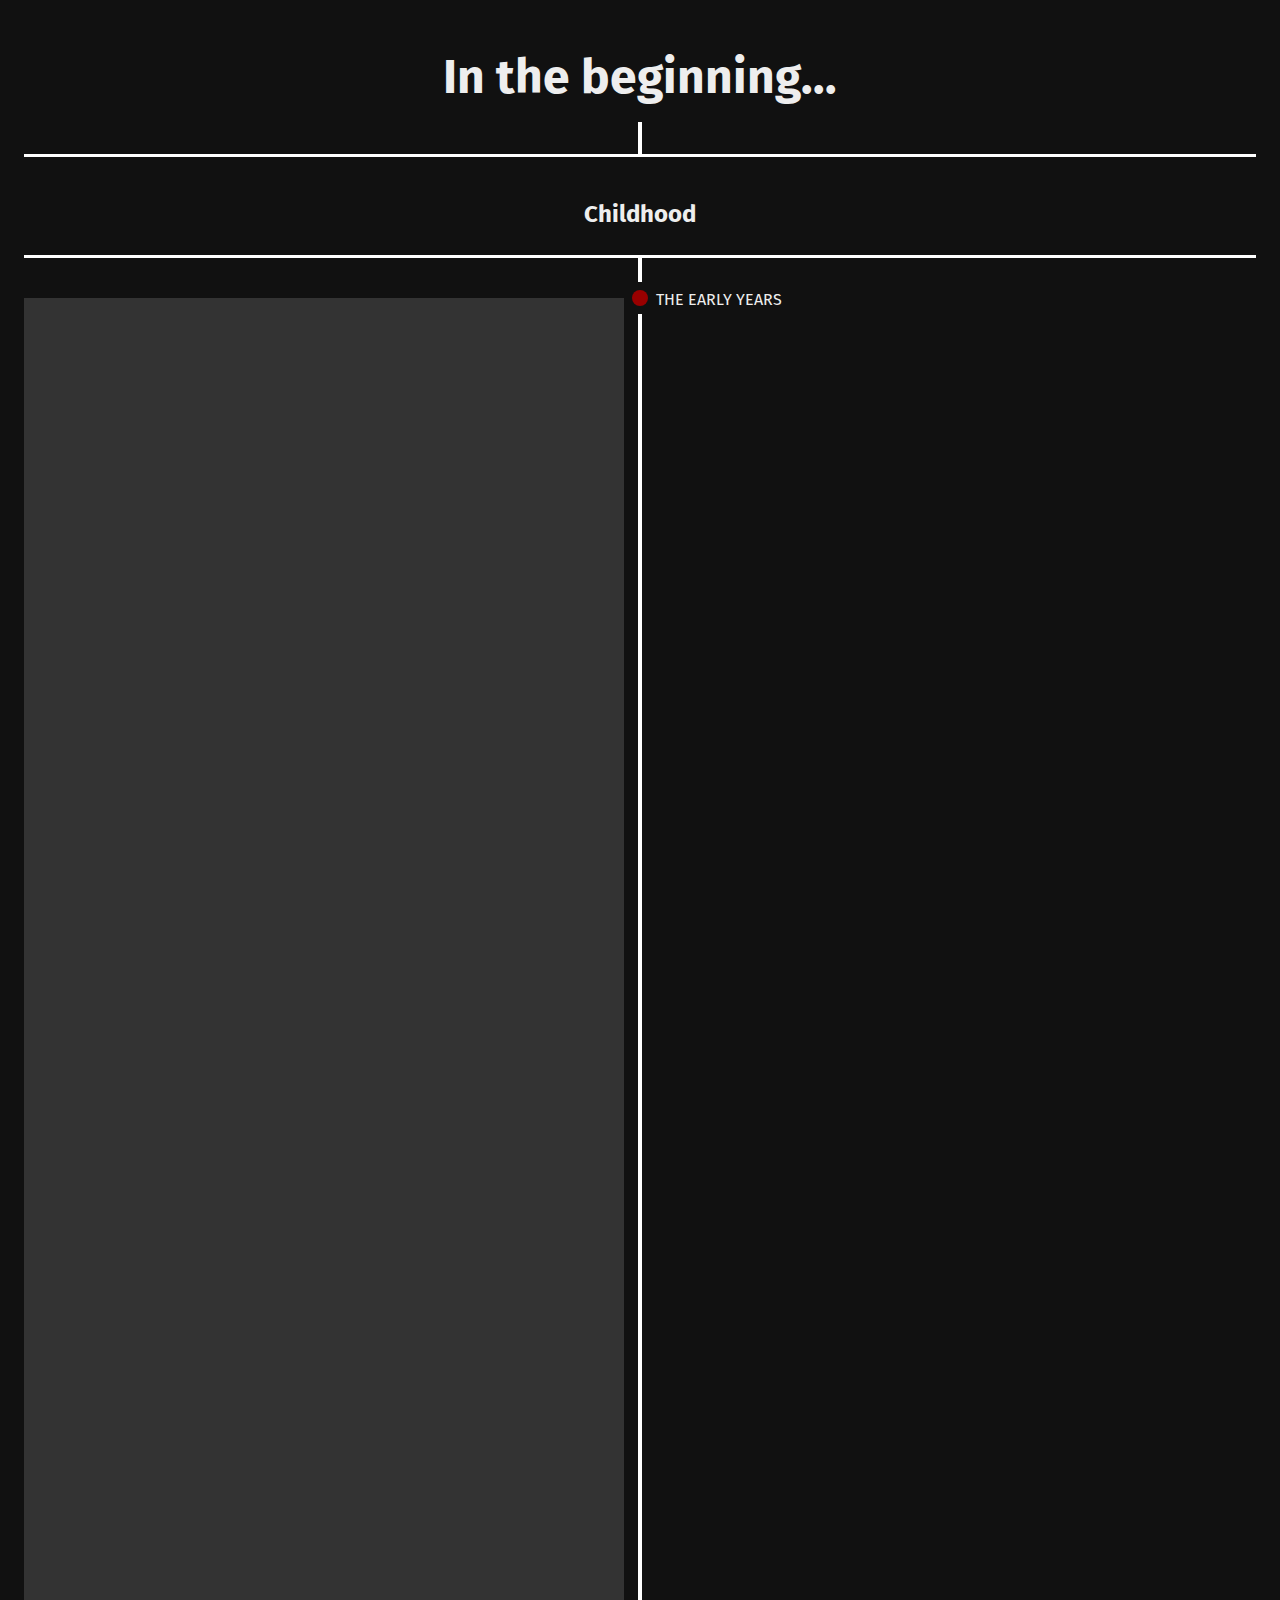
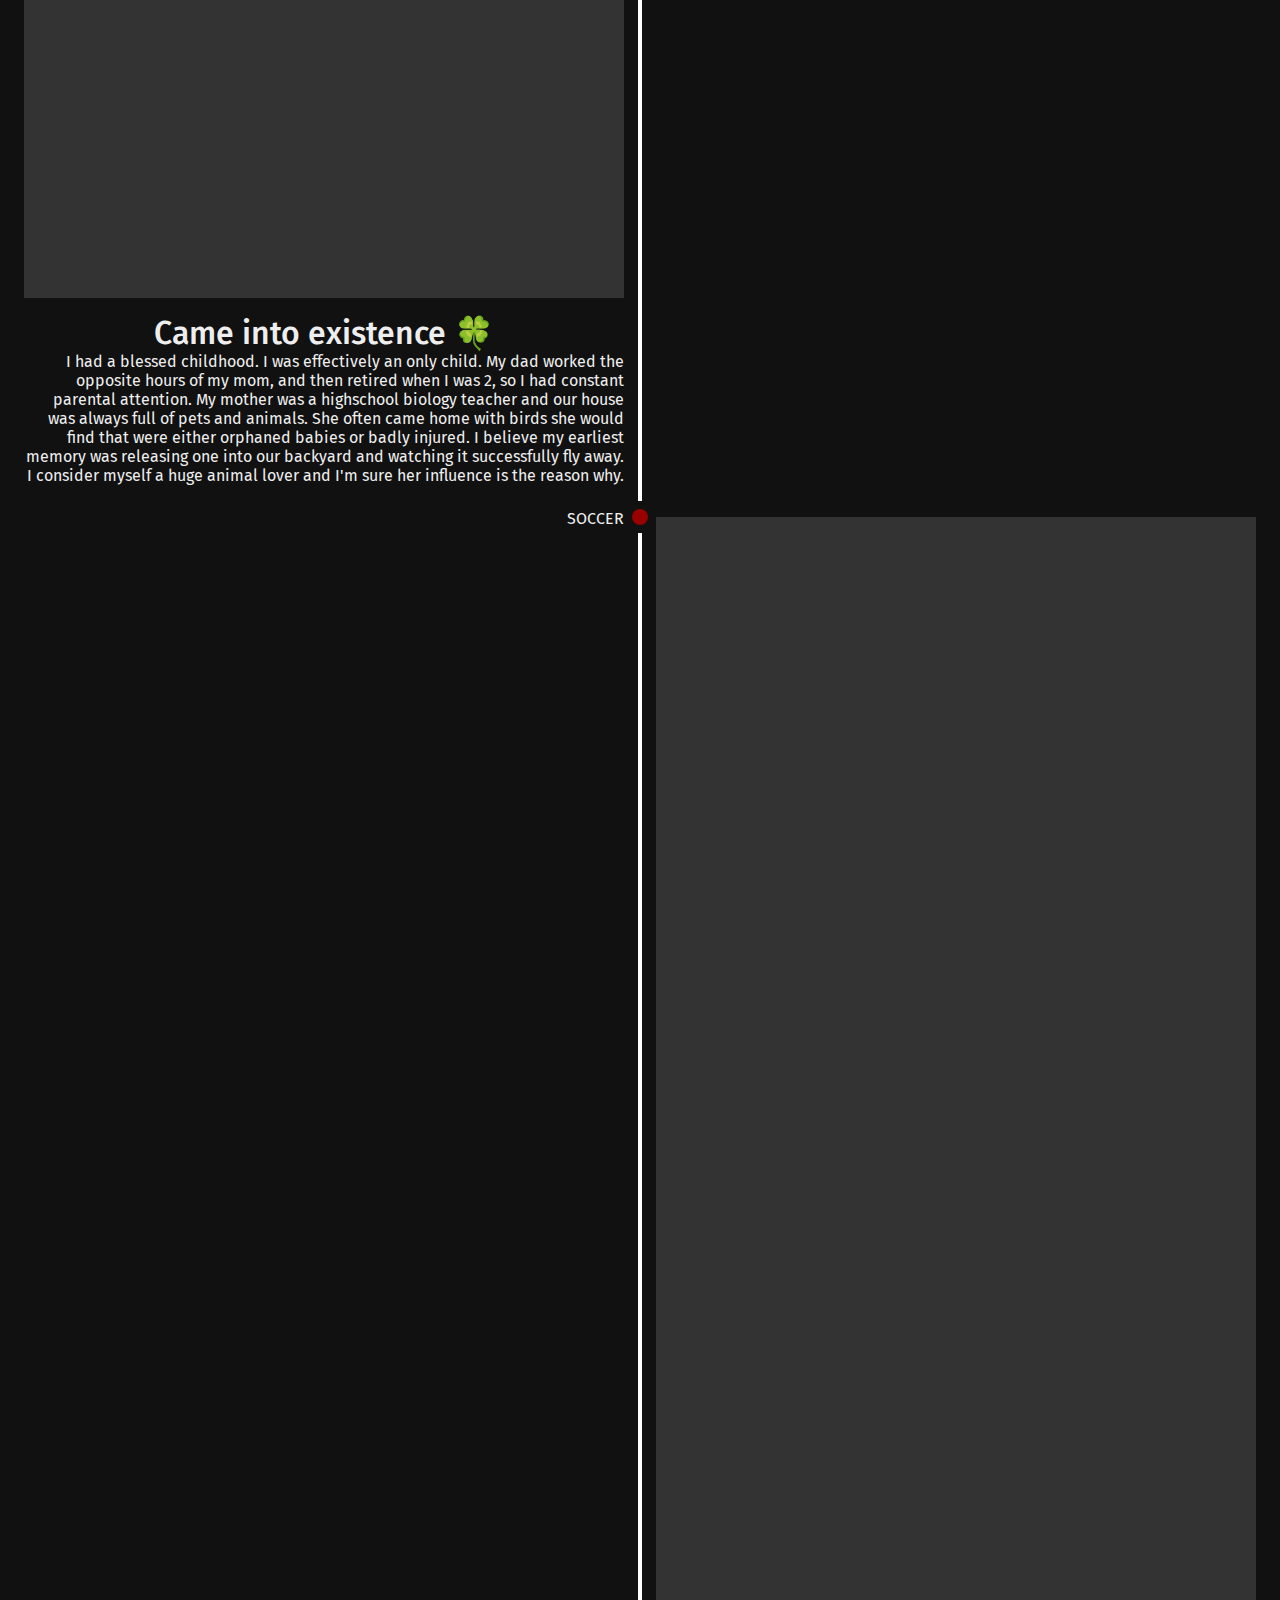
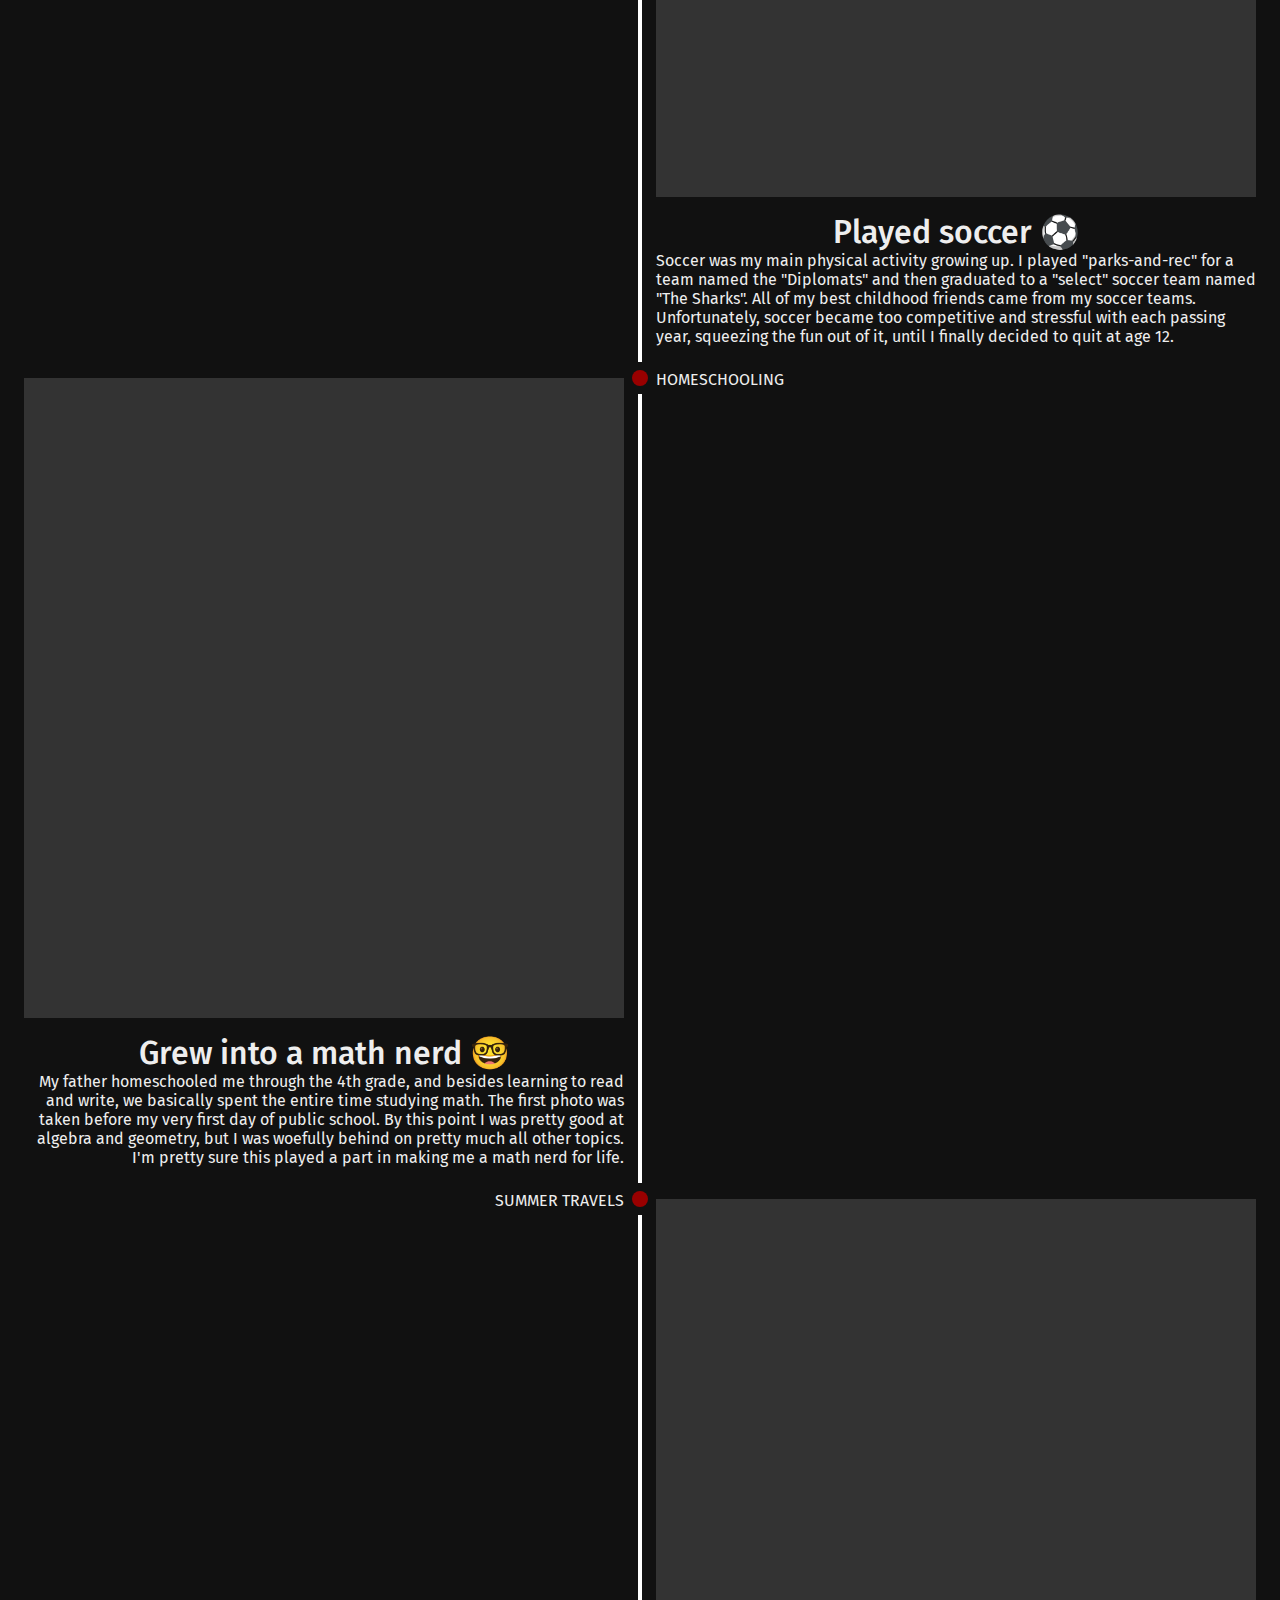
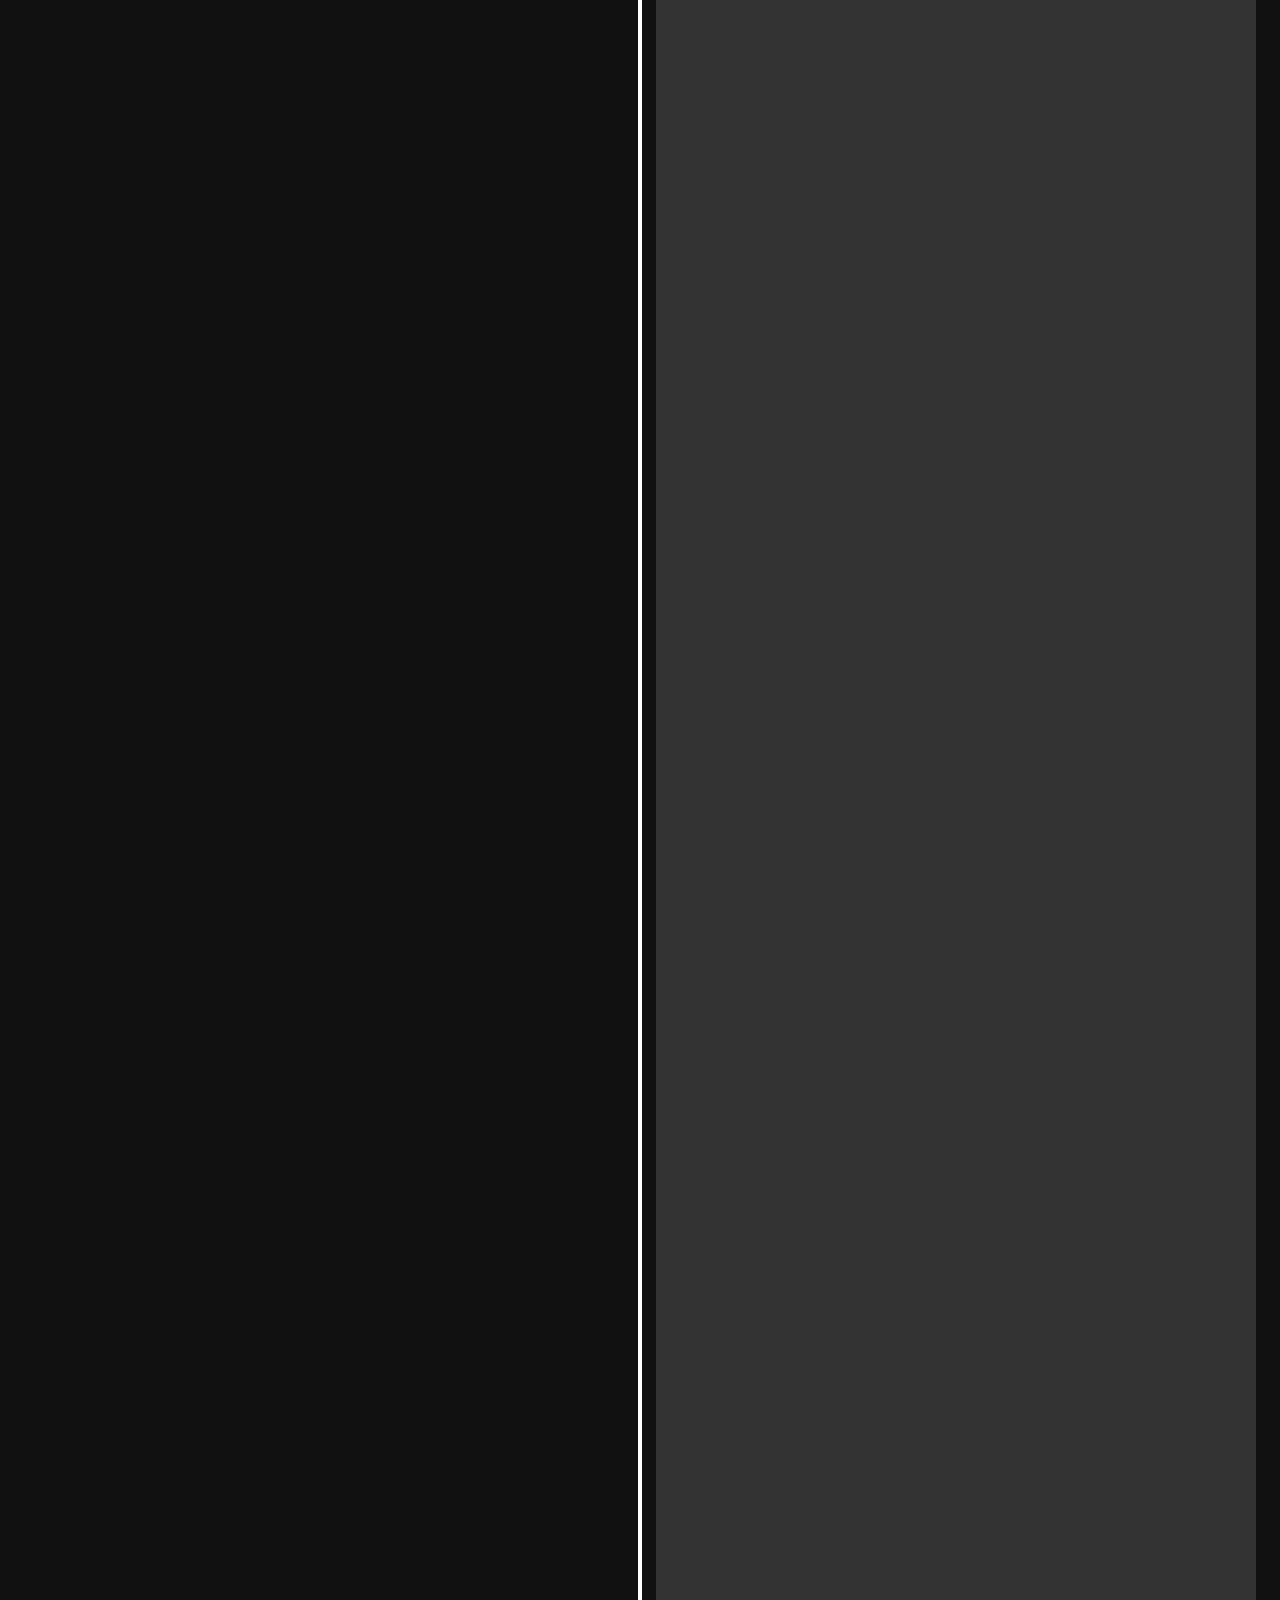
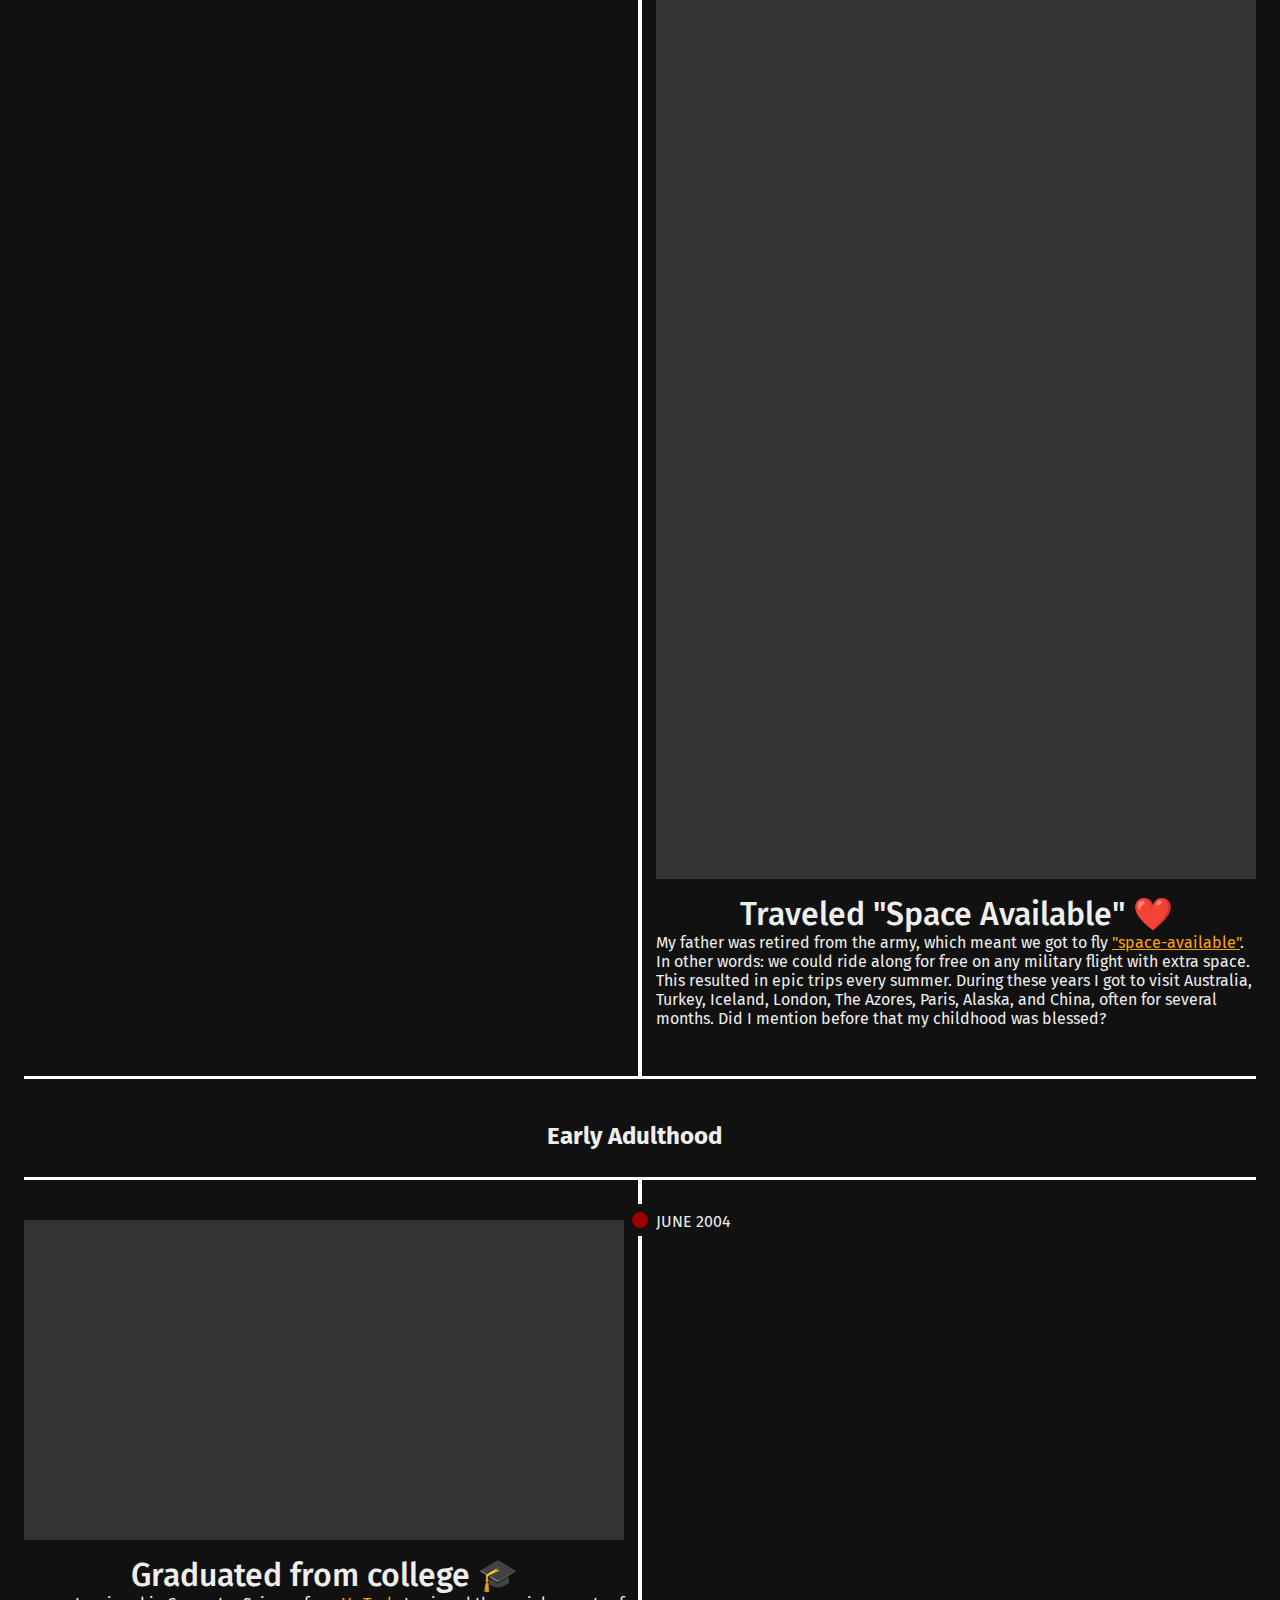
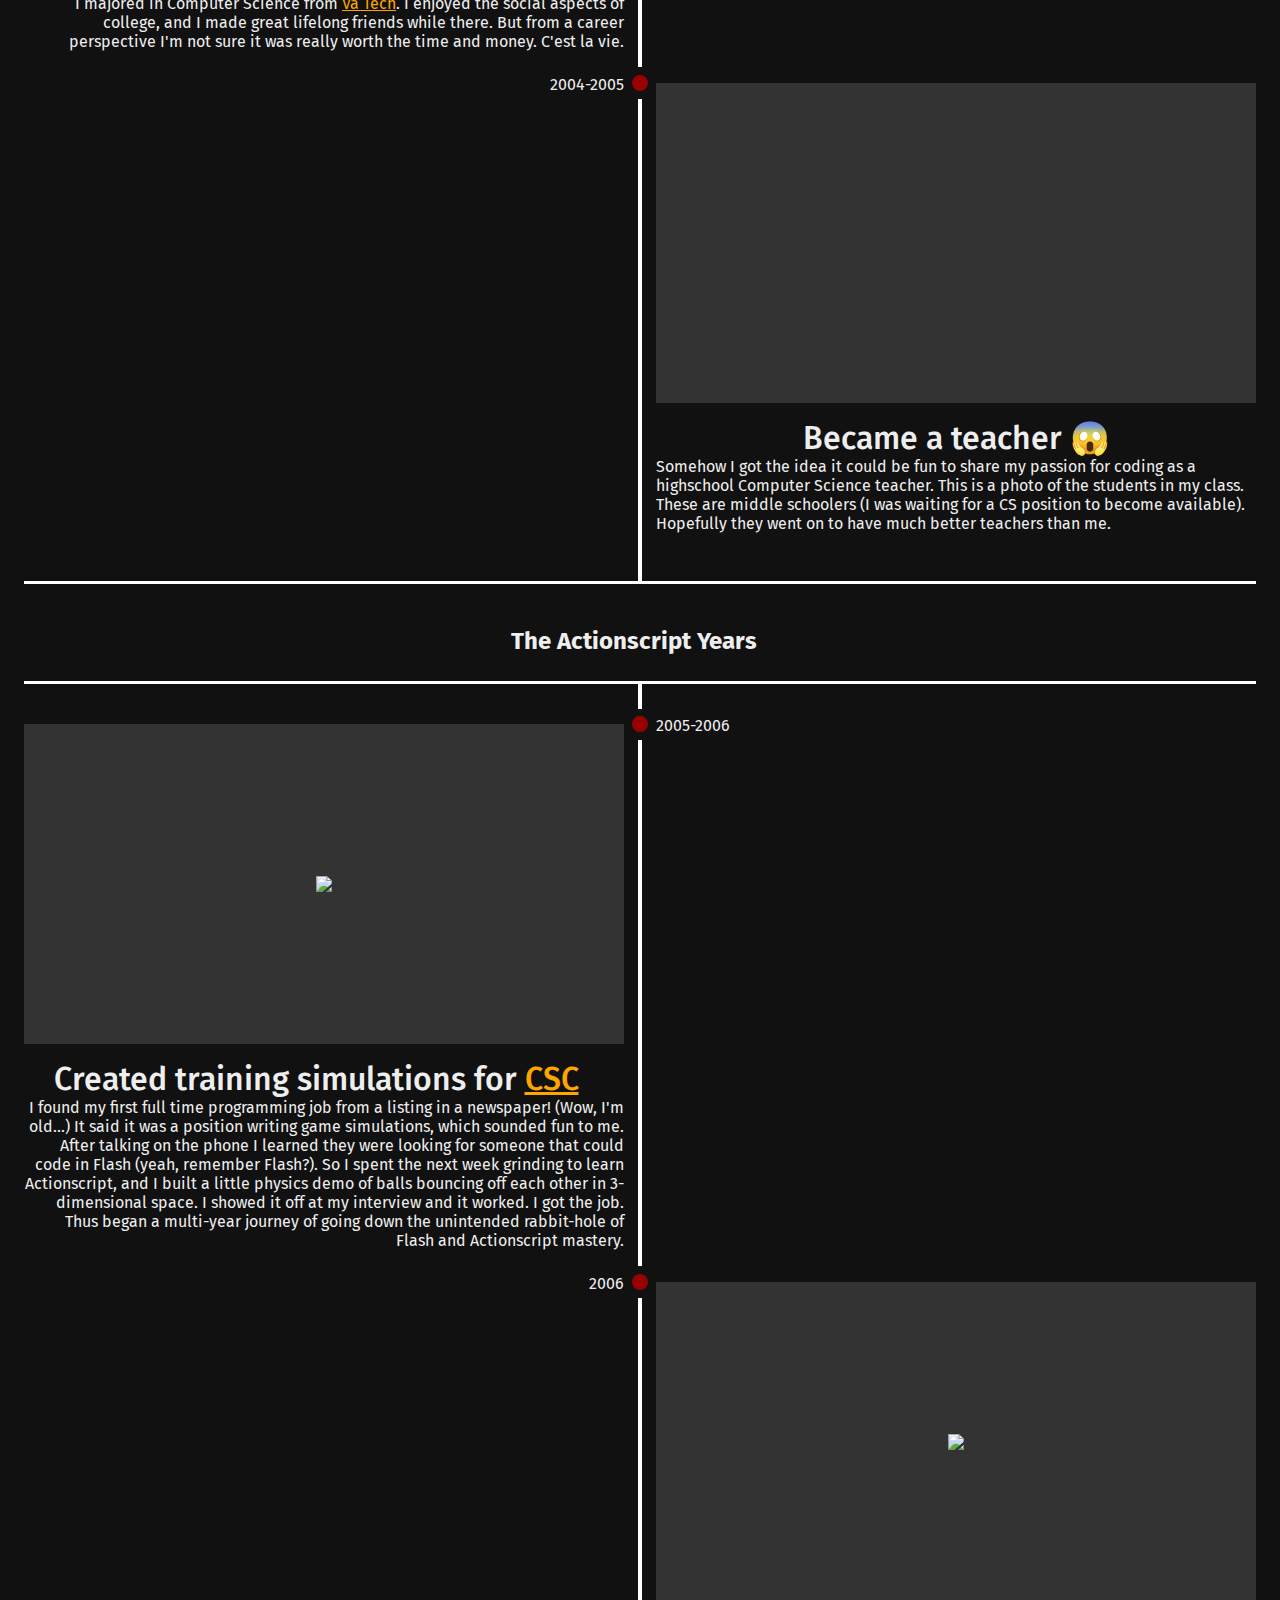
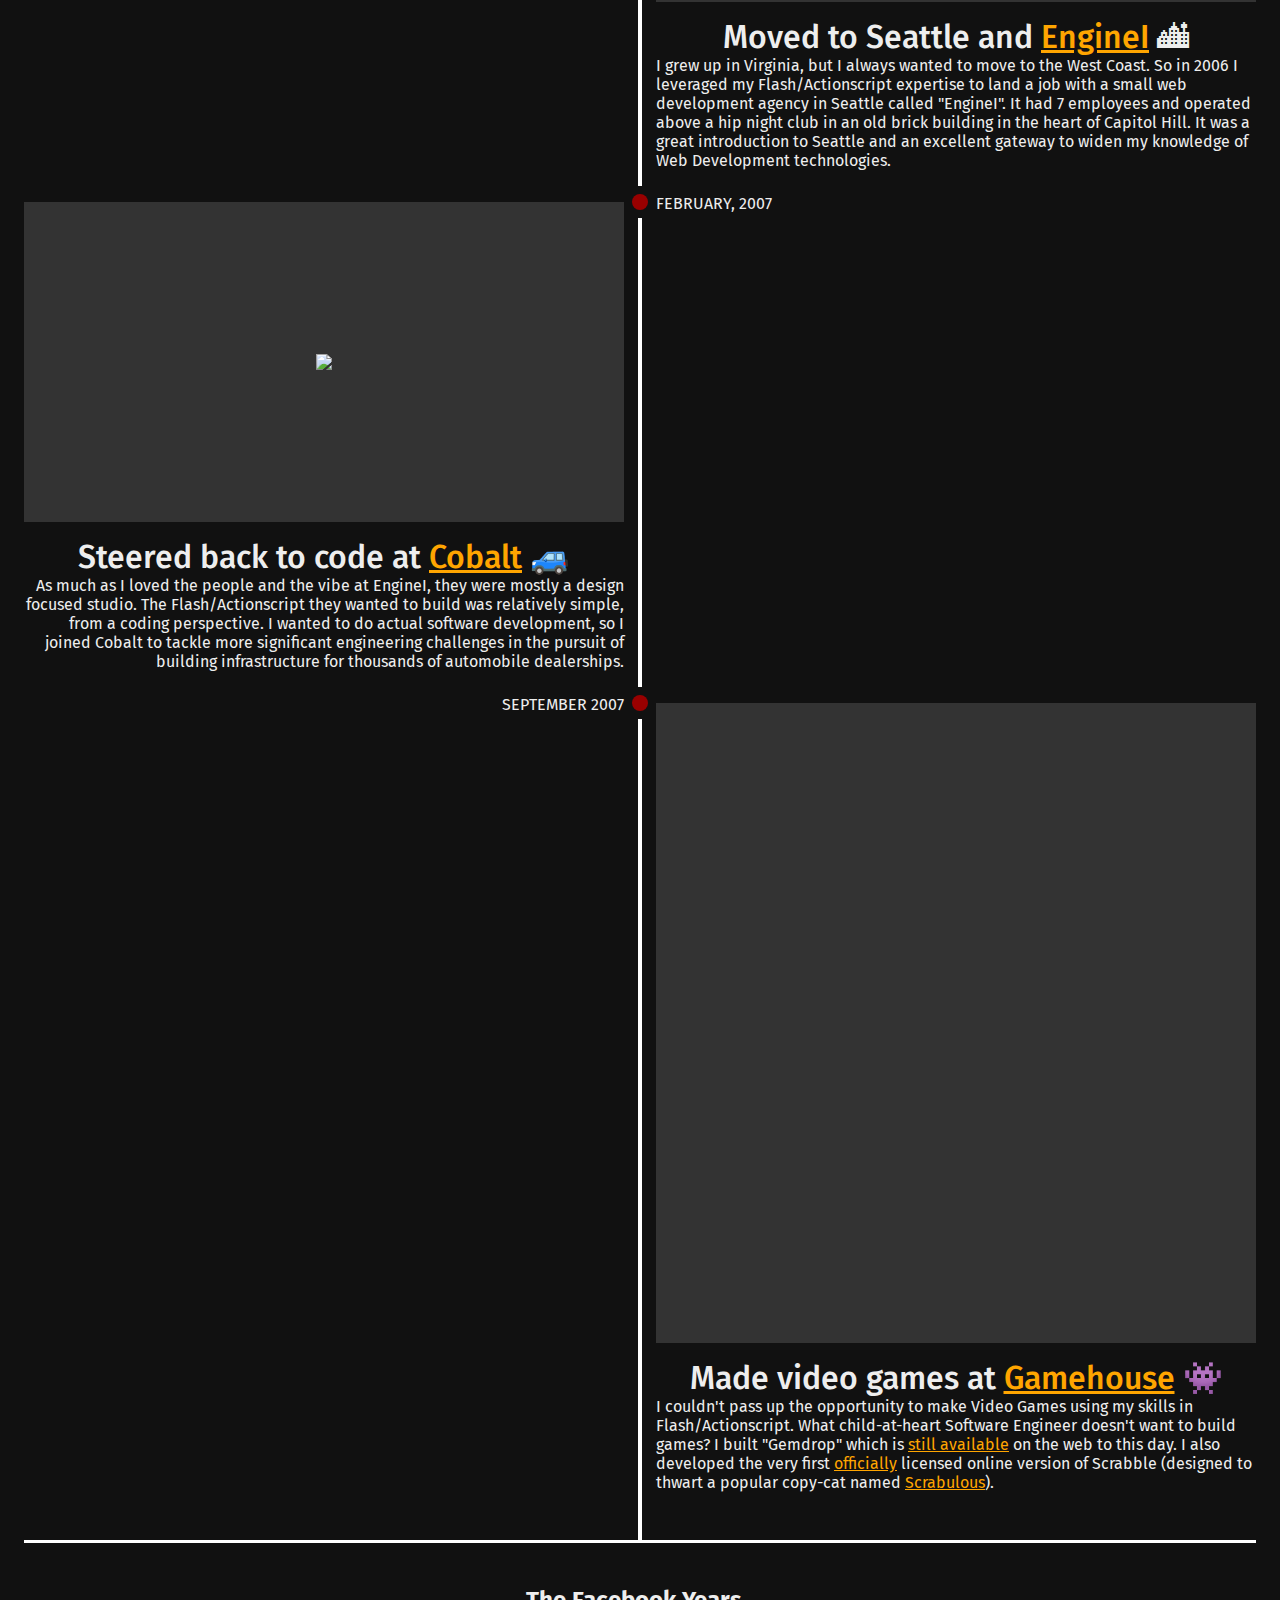
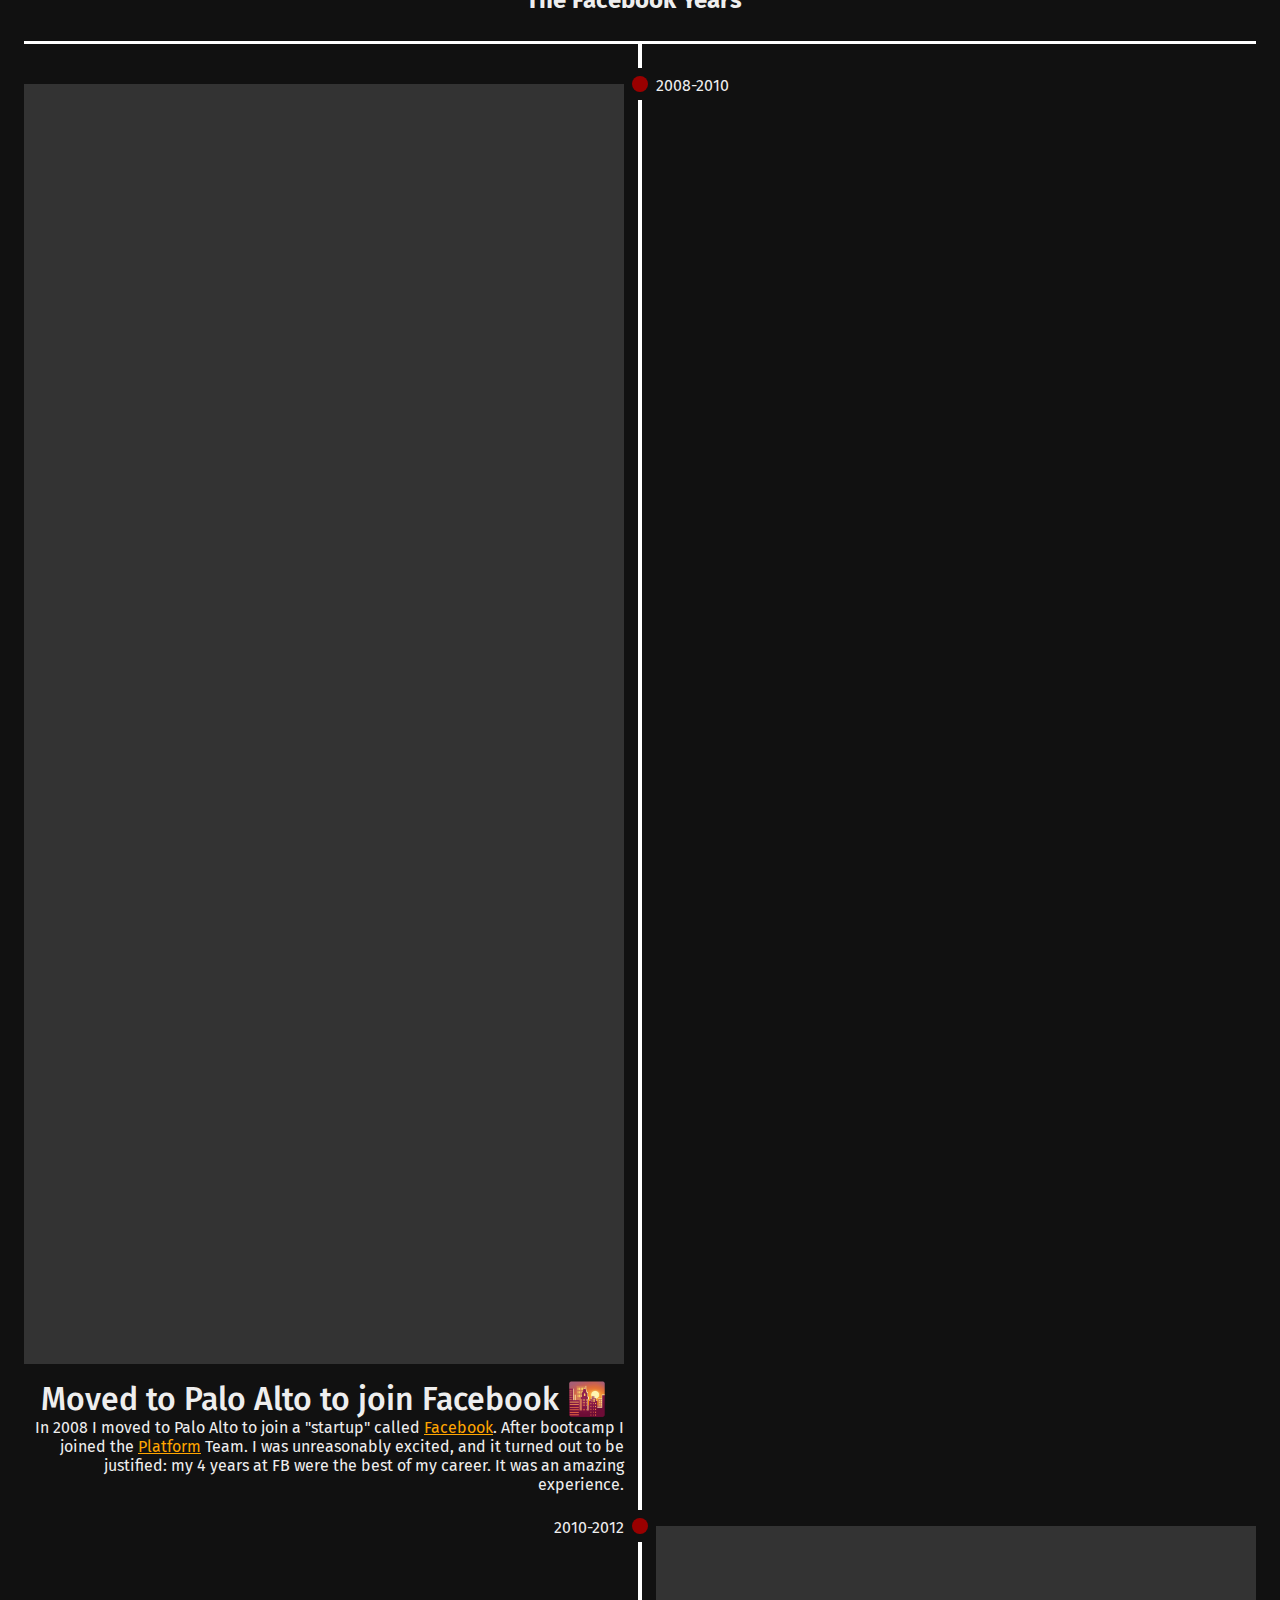
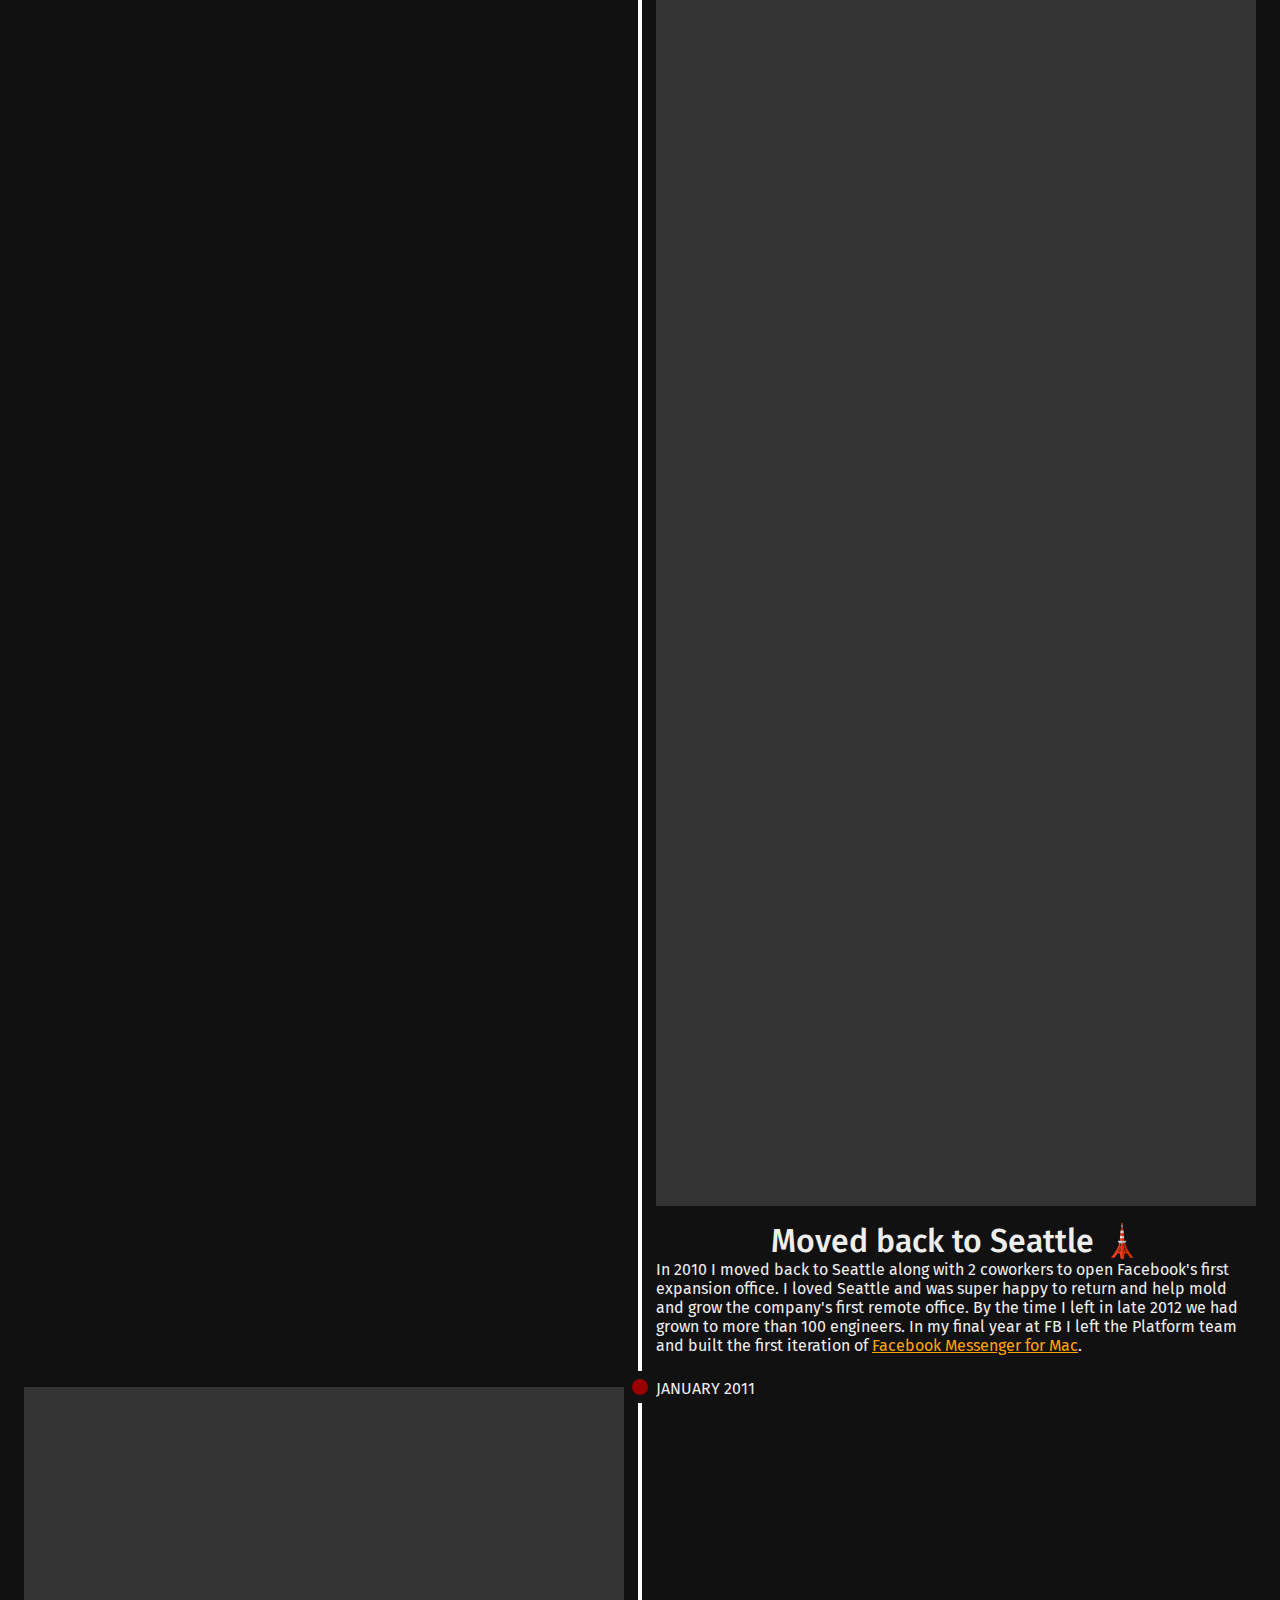
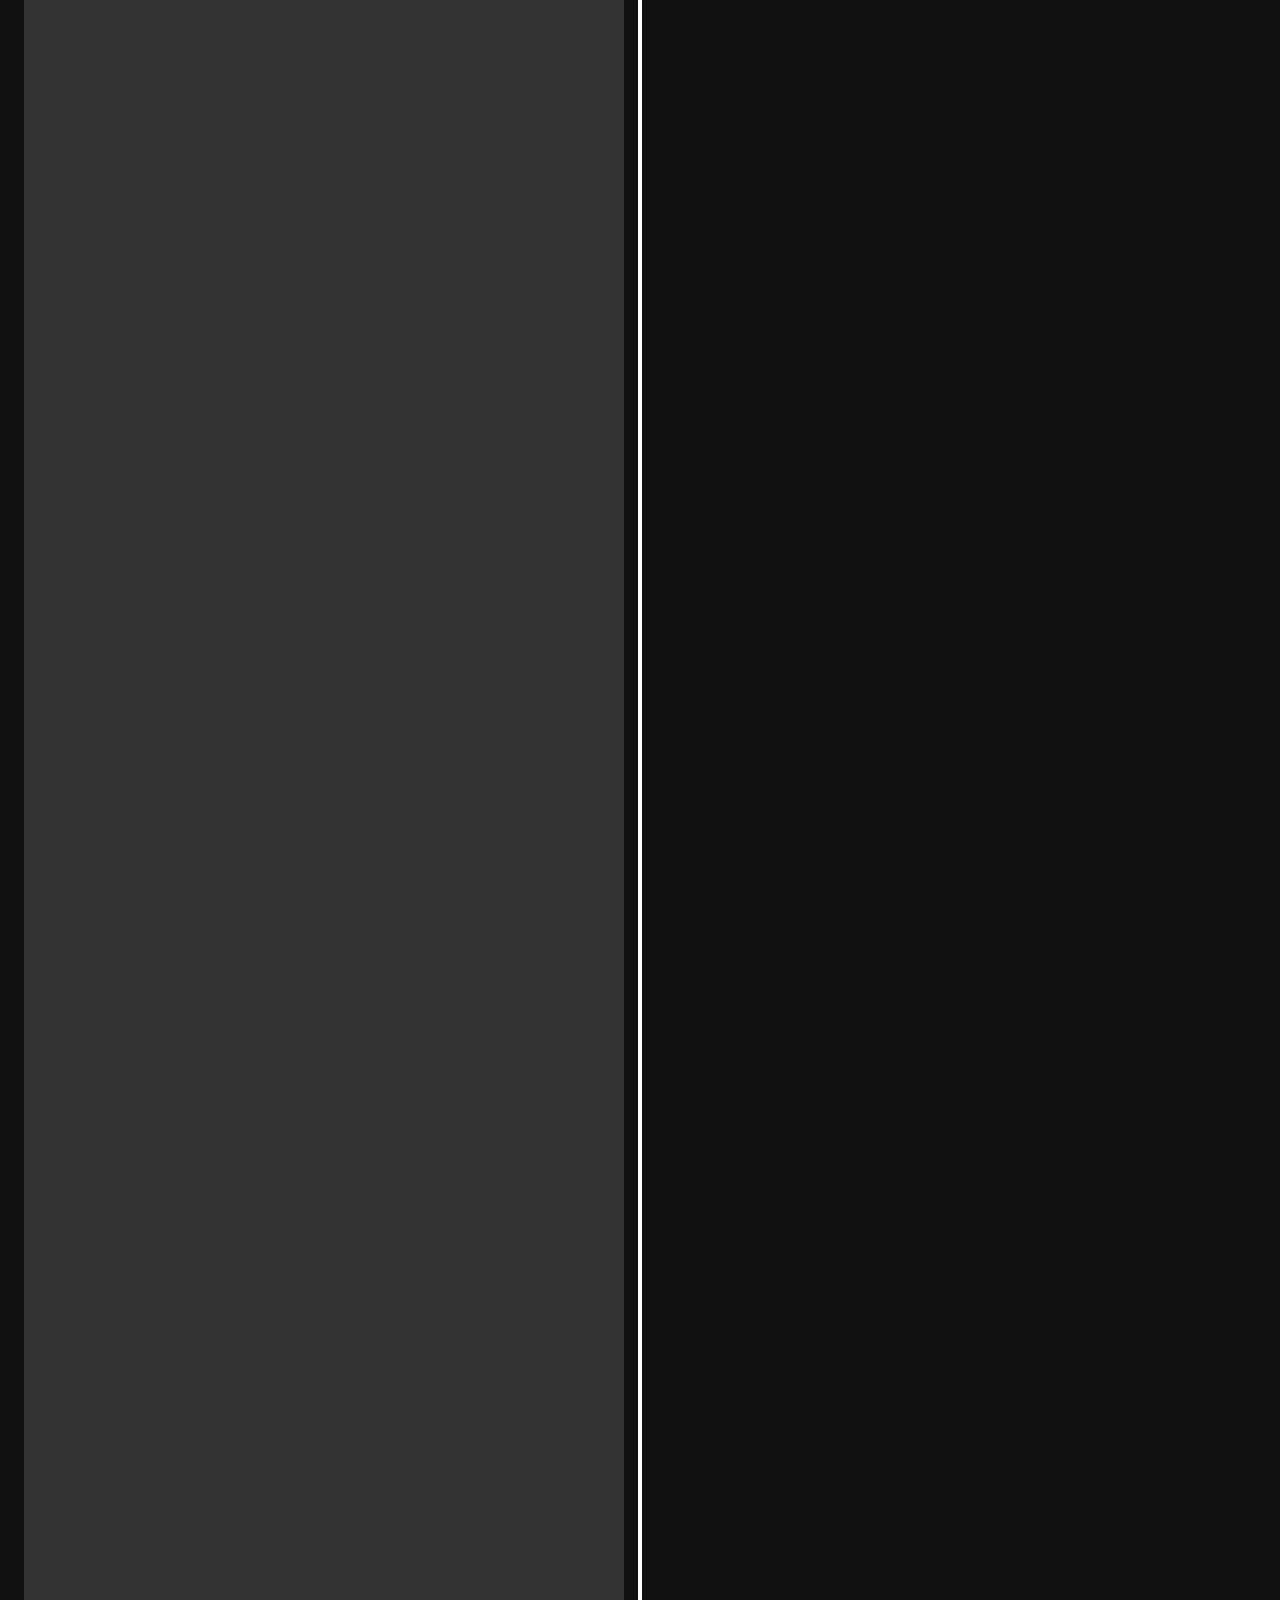
==== commit e755b5ae: "add mercer" ====
--- a/about-me.html
+++ b/about-me.html
@@ -52,8 +52,14 @@
         <div class="carousel-cell">
           <img class="carousel-image" data-flickity-lazyload="https://scontent-sea1-1.xx.fbcdn.net/v/t31.0-8/476192_10150645419011965_166024358_o.jpg?_nc_cat=108&_nc_sid=2c4854&_nc_ohc=gxiU0CnBawwAX-6xmGp&_nc_ht=scontent-sea1-1.xx&oh=439797edf563888ab51afa9c083f6419&oe=5F4C83E6" />
         </div>
-      </div>
-      <h3>One lucky kid 🍀</h3>
+        <div class="carousel-cell">
+          <img class="carousel-image" data-flickity-lazyload="https://scontent-sea1-1.xx.fbcdn.net/v/t1.0-9/533068_10150642638391965_2106034401_n.jpg?_nc_cat=107&_nc_sid=d2e176&_nc_ohc=GzgrlAgMMy0AX93l3zt&_nc_oc=AQm8MV3UWngYON58BRyGHRuT-dBxnCggwiKwP21hD9PLqgCglsbQhaRwkomY0LOzcPE&_nc_ht=scontent-sea1-1.xx&oh=a78022067486a31e428f51cd5c32e4d7&oe=5F52C25E" />
+        </div>
+        <div class="carousel-cell">
+          <img class="carousel-image" data-flickity-lazyload="https://scontent-sea1-1.xx.fbcdn.net/v/t1.0-9/534039_10150642647536965_835780890_n.jpg?_nc_cat=103&_nc_sid=d2e176&_nc_ohc=FF0qtrJptr4AX_Kn4Jr&_nc_ht=scontent-sea1-1.xx&oh=95173104cbb545a15f9c1ff663753670&oe=5F53973E" />
+        </div>
+      </div>
+      <h3>Came into existence 🍀</h3>
       <p>I had a blessed childhood.  I was effectively an only child.  My dad worked the opposite hours of my mom, and then retired when I was 2, so I had constant parental attention.  My mother was a highschool biology teacher and our house was always full of pets and animals.  She often came home with birds she would find that were either orphaned babies or badly injured.  I believe my earliest memory was releasing one into our backyard and watching it successfully fly away.  I consider myself a huge animal lover and I'm sure her influence is the reason why.</p>
     </div>
   </li>
@@ -74,8 +80,11 @@
         <div class="carousel-cell">
           <img class="carousel-image" data-flickity-lazyload="https://scontent-sea1-1.xx.fbcdn.net/v/t1.0-9/522203_10150642723026965_369048879_n.jpg?_nc_cat=100&_nc_sid=d2e176&_nc_ohc=LaCTHlmkObAAX_UvsCO&_nc_ht=scontent-sea1-1.xx&oh=15194a440ea365a7e15ec1ececa96ecf&oe=5F4AA02A" />
         </div>
-      </div>
-      <h3>A Diplomat and a Shark ⚽️</h3>
+        <div class="carousel-cell">
+          <img class="carousel-image" data-flickity-lazyload="https://scontent-sea1-1.xx.fbcdn.net/v/t1.0-9/1016671_10152941883065514_271187836_n.jpg?_nc_cat=103&_nc_sid=84a396&_nc_ohc=TR2xRGGCE_sAX-R1NO8&_nc_ht=scontent-sea1-1.xx&oh=4d98c31ab442c19416d883c324431f27&oe=5F53FC4D" />
+        </div>
+      </div>
+      <h3>Played soccer ⚽️</h3>
       <p>Soccer was my main physical activity growing up.  I played "parks-and-rec" for a team named the "Diplomats" and then graduated to a "select" soccer team named "The Sharks".  All of my best childhood friends came from my soccer teams.  Unfortunately, soccer became too competitive and stressful with each passing year, squeezing the fun out of it, until I finally decided to quit at age 12.</p>
     </div>
   </li>
@@ -94,7 +103,7 @@
           <img class="carousel-image" data-flickity-lazyload="https://scontent-sea1-1.xx.fbcdn.net/v/t31.0-8/471646_10150645394391965_994841704_o.jpg?_nc_cat=100&_nc_sid=2c4854&_nc_ohc=EhUA110ouVQAX-9qkwy&_nc_ht=scontent-sea1-1.xx&oh=204dd4a6cc7704091e80e75792fba00e&oe=5F4BFA87" />
         </div>
       </div>
-      <h3>Math ftw 🤓</h3>
+      <h3>Grew into a math nerd 🤓</h3>
       <p>My father homeschooled me through the 4th grade, and besides learning to read and write, we basically spent the entire time studying math.  The first photo was taken before my very first day of public school.  By this point I was pretty good at algebra and geometry, but I was woefully behind on pretty much all other topics.  I'm pretty sure this played a part in making me a math nerd for life.</p>
     </div>
   </li>
@@ -134,7 +143,7 @@
           <img class="carousel-image" data-flickity-lazyload="https://scontent-sea1-1.xx.fbcdn.net/v/t1.0-9/575144_10150646007491965_1489579887_n.jpg?_nc_cat=107&_nc_sid=d2e176&_nc_ohc=dT7gKDOEmTMAX9W8X1r&_nc_ht=scontent-sea1-1.xx&oh=1a84e3e0d46fc0ff7d11040c0fbbffdf&oe=5F4D5A93" />
         </div>
       </div>
-      <h3>Space Available ❤️</h3>
+      <h3>Traveled "Space Available" ❤️</h3>
       <p>My father was retired from the army, which meant we got to fly <a href="https://www.militaryonesource.mil/recreation-travel-shopping/travel/travel-planning/plan-your-trip-with-space-a-travel" target="_blank">"space-available"</a>.  In other words: we could ride along for free on any military flight with extra space.  This resulted in epic trips every summer.  During these years I got to visit Australia, Turkey, Iceland, London, The Azores, Paris, Alaska, and China, often for several months.  Did I mention before that my childhood was blessed?</p>
     </div>
   </li>
@@ -166,25 +175,6 @@
                             "lazyLoad": true,
                             "pageDots": false }'>
         <div class="carousel-cell">
-          <img class="carousel-image" data-flickity-lazyload="https://scontent-sea1-1.xx.fbcdn.net/v/t1.0-9/559517_10150644515481965_1791586568_n.jpg?_nc_cat=103&_nc_sid=d2e176&_nc_ohc=pZZbd2vNboYAX-BF_QE&_nc_ht=scontent-sea1-1.xx&oh=3c560466a7023ddf87244507f4beea59&oe=5F4D638A" />
-        </div>
-        <div class="carousel-cell">
-          <img class="carousel-image" data-flickity-lazyload="https://scontent-sea1-1.xx.fbcdn.net/v/t1.0-9/521577_10150642613141965_2032257672_n.jpg?_nc_cat=108&_nc_sid=d2e176&_nc_ohc=fucCQvJcKXAAX_hxsHn&_nc_ht=scontent-sea1-1.xx&oh=c11f66dd81154529b8a44f4deb05b348&oe=5F4BFB24" />
-        </div>
-      </div>
-      <h3>Played with Geomags 🤹‍♂️</h3>
-      <p>For a while I really geeked out on building things with <a href="https://www.geomagworld.com/en/" target="_blank">geomags</a>.  It's trickier than it looks.  Structures at this scale require properly oriented magnetic polarities to keep the joints strong.</p>
-    </div>
-  </li>
-  <li class="timeline-item">
-    <div class="timeline-date">2004-2005</div>
-    <div class="timeline-content">
-      <div class="carousel"
-           data-flickity='{ "wrapAround": true,
-                            "fullscreen": true,
-                            "lazyLoad": true,
-                            "pageDots": false }'>
-        <div class="carousel-cell">
           <img class="carousel-image" data-flickity-lazyload="https://scontent-sea1-1.xx.fbcdn.net/v/t1.0-9/430131_10150556038536965_2025034940_n.jpg?_nc_cat=104&_nc_sid=2c4854&_nc_ohc=iJHPhWmiPpwAX97Zl6z&_nc_ht=scontent-sea1-1.xx&oh=fc55e2fb93e42db811ed5eaefa5c45ee&oe=5F4A7BCC" />
         </div>
       </div>
@@ -193,7 +183,7 @@
     </div>
   </li>
   <div class="timeline-period">
-    <h2>The Actionscript Expert &nbsp; <i class="fad fa-game-console-handheld"></i></h2>
+    <h2>The Actionscript Years &nbsp; <i class="fad fa-game-console-handheld"></i></h2>
   </div>
   <li class="timeline-item">
     <div class="timeline-date">2005-2006</div>
@@ -203,7 +193,7 @@
           <img class="carousel-image" src="https://upload.wikimedia.org/wikipedia/commons/thumb/3/32/CSC_Logo.svg/440px-CSC_Logo.svg.png" />
         </div>
       </div>
-      <h3>Training simulations for <a href="https://en.wikipedia.org/wiki/Computer_Sciences_Corporation" target="_blank">CSC</a> &nbsp; <i class="fad fa-dragon"></i></h3>
+      <h3>Created training simulations for <a href="https://en.wikipedia.org/wiki/Computer_Sciences_Corporation" target="_blank">CSC</a> &nbsp; <i class="fad fa-dragon"></i></h3>
       <p>I found my first full time programming job from a listing in a newspaper! (Wow, I'm old...) It said it was a position writing game simulations, which sounded fun to me.  After talking on the phone I learned they were looking for someone that could code in Flash (yeah, remember Flash?).  So I spent the next week grinding to learn Actionscript, and I built a little physics demo of balls bouncing off each other in 3-dimensional space.  I showed it off at my interview and it worked.  I got the job.  Thus began a multi-year journey of going down the unintended rabbit-hole of Flash and Actionscript mastery.</p>
     </div>
   </li>
@@ -215,7 +205,7 @@
           <img class="carousel-image" src="https://upload.wikimedia.org/wikipedia/commons/thumb/3/36/SeattleQueenAnne.png/2880px-SeattleQueenAnne.png" />
         </div>
       </div>
-      <h3>Seattle and <a href="http://engineinteractive.com" target="_blank">EngineI</a> 🏙</h3>
+      <h3>Moved to Seattle and <a href="http://engineinteractive.com" target="_blank">EngineI</a> 🏙</h3>
       <p>I grew up in Virginia, but I always wanted to move to the West Coast.  So in 2006 I leveraged my Flash/Actionscript expertise to land a job with a small web development agency in Seattle called "EngineI".  It had 7 employees and operated above a hip night club in an old brick building in the heart of Capitol Hill.  It was a great introduction to Seattle and an excellent gateway to widen my knowledge of Web Development technologies.</p>
     </div>
   </li>
@@ -227,7 +217,7 @@
           <img class="carousel-image" src="https://media-exp1.licdn.com/dms/image/C4D1BAQHZ8FZNiX4daw/company-background_10000/0?e=2159024400&v=beta&t=jhX13LcYr5_2CJg2sc4Oi1uvl3C24afVXYLNYf0RuzE" />
         </div>
       </div>
-      <h3>Steering back to code at <a href="https://www.cdkglobal.com/us" target="_blank">Cobalt</a> 🚙</h3>
+      <h3>Steered back to code at <a href="https://www.cdkglobal.com/us" target="_blank">Cobalt</a> 🚙</h3>
       <p>As much as I loved the people and the vibe at EngineI, they were mostly a design focused studio.  The Flash/Actionscript they wanted to build was relatively simple, from a coding perspective.  I wanted to do actual software development, so I joined Cobalt to tackle more significant engineering challenges in the pursuit of building infrastructure for thousands of automobile dealerships.</p>
     </div>
   </li>
@@ -245,7 +235,7 @@
           <img class="carousel-image" data-flickity-lazyload="https://www.gamesloth.com/wp-content/uploads/gemdrop.gif" />
         </div>
       </div>
-      <h3>Making video games with <a href="https://www.gamehouse.com/" target="_blank">Gamehouse</a> 👾</h3>
+      <h3>Made video games at <a href="https://www.gamehouse.com/" target="_blank">Gamehouse</a> 👾</h3>
       <p>I couldn't pass up the opportunity to make Video Games using my skills in Flash/Actionscript.  What child-at-heart Software Engineer doesn't want to build games?  I built "Gemdrop" which is <a href="https://www.bigfishgames.com/online-games/10137/gem-drop/index.html" target="_blank">still available</a> on the web to this day.  I also developed the very first <a href="https://www.mattel.com/en-us" target="_blank">officially</a> licensed online version of Scrabble (designed to thwart a popular copy-cat named <a href="https://en.wikipedia.org/wiki/Lexulous" target="_blank">Scrabulous</a>).</p>
     </div>
   </li>
@@ -267,13 +257,13 @@
           <img class="carousel-image" data-flickity-lazyload="https://scontent-sea1-1.xx.fbcdn.net/v/t1.0-9/31451_390019591964_4418944_n.jpg?_nc_cat=108&_nc_sid=de6eea&_nc_ohc=B1YGScWrCxAAX-JV8CV&_nc_ht=scontent-sea1-1.xx&oh=ee2cc00dd2058a271347e9684d53f544&oe=5F529123" />
         </div>
         <div class="carousel-cell">
-          <img class="carousel-image" data-flickity-lazyload="https://scontent-sea1-1.xx.fbcdn.net/v/t1.0-9/40444_693608880083_5782928_n.jpg?_nc_cat=104&_nc_sid=cdbe9c&_nc_ohc=7zA2x5HeGP8AX9I-trp&_nc_ht=scontent-sea1-1.xx&oh=7145d52e67258a211306b1f4e03806d1&oe=5F512FDD" />
+          <img class="carousel-image" data-flickity-lazyload="https://scontent-sea1-1.xx.fbcdn.net/v/t1.0-9/32483_10100226901614220_163503_n.jpg?_nc_cat=105&_nc_sid=cdbe9c&_nc_ohc=ySiYoEnobi0AX9O-Dev&_nc_ht=scontent-sea1-1.xx&oh=9db57e8a2e73ea885be7021c32656d61&oe=5F550308" />
         </div>
         <div class="carousel-cell">
           <img class="carousel-image" data-flickity-lazyload="https://scontent-sea1-1.xx.fbcdn.net/v/t31.0-8/169818_490661251964_264916_o.jpg?_nc_cat=103&_nc_sid=ba80b0&_nc_ohc=wKg4gljlErEAX8_GQYq&_nc_ht=scontent-sea1-1.xx&oh=2639010c63936bc9c19f28154d60fb78&oe=5F50EEEE" />
         </div>
       </div>
-      <h3>Moving to Palo Alto 🌇</h3>
+      <h3>Moved to Palo Alto to join Facebook 🌇</h3>
       <p>In 2008 I moved to Palo Alto to join a "startup" called <a href="https://www.facebook.com/" target="_blank">Facebook</a>.  After bootcamp I joined the <a href="https://developers.facebook.com/" target="_blank">Platform</a> Team.  I was unreasonably excited, and it turned out to be justified: my 4 years at FB were the best of my career.  It was an amazing experience.</p>
     </div>
   </li>
@@ -298,7 +288,7 @@
           <img class="carousel-image" data-flickity-lazyload="https://scontent-sea1-1.xx.fbcdn.net/v/t1.0-9/574841_10101235245569878_1844996511_n.jpg?_nc_cat=111&_nc_sid=ba80b0&_nc_ohc=pIG7kixVoE0AX-NT1Rp&_nc_ht=scontent-sea1-1.xx&oh=c395328417cb0d4ad7b1b6647ace87dd&oe=5F506667" />
         </div>
       </div>
-      <h3>Moving back to Seattle 🗼</h3>
+      <h3>Moved back to Seattle 🗼</h3>
       <p>In 2010 I moved back to Seattle along with 2 coworkers to open Facebook's first expansion office.  I loved Seattle and was super happy to return and help mold and grow the company's first remote office.  By the time I left in late 2012 we had grown to more than 100 engineers.  In my final year at FB I left the Platform team and built the first iteration of <a href="https://apps.apple.com/us/app/messenger/id1480068668" target="_blank">Facebook Messenger for Mac</a>.</p>
     </div>
   </li>
@@ -342,12 +332,188 @@
         </div>
         <div class="carousel-cell">
           <img class="carousel-image" data-flickity-lazyload="https://scontent-sea1-1.xx.fbcdn.net/v/t31.0-8/1116126_755977772614_238601754_o.jpg?_nc_cat=111&_nc_sid=cdbe9c&_nc_ohc=e9lhblwX5hcAX9LvkWu&_nc_ht=scontent-sea1-1.xx&oh=63b9c70d809cc1a03d84c7466fe7131b&oe=5F51C1AA" />
+        </div>
+        <div class="carousel-cell">
+          <img class="carousel-image" data-flickity-lazyload="https://scontent-sea1-1.xx.fbcdn.net/v/t1.0-9/250156_10151030428301965_1462854945_n.jpg?_nc_cat=101&_nc_sid=cdbe9c&_nc_ohc=Zmd0vQ2n0BkAX94vJch&_nc_ht=scontent-sea1-1.xx&oh=575183017b0b6711312fa382a40a0106&oe=5F541EFA" />
+        </div>
+        <div class="carousel-cell">
+          <img class="carousel-image" data-flickity-lazyload="https://scontent-sea1-1.xx.fbcdn.net/v/t31.0-8/10265573_10152420021341965_7210637224375058242_o.jpg?_nc_cat=107&_nc_sid=2c4854&_nc_ohc=noqmAZoileUAX_hbqqN&_nc_ht=scontent-sea1-1.xx&oh=df9d24e25f53741aadfccf4b9bf0fe26&oe=5F5349D7" />
+        </div>
+        <div class="carousel-cell">
+          <img class="carousel-image" data-flickity-lazyload="https://scontent-sea1-1.xx.fbcdn.net/v/t31.0-8/29662985_10155200555396965_679888211043528621_o.jpg?_nc_cat=102&_nc_sid=730e14&_nc_ohc=WWZzA4IjXCsAX8F5lAn&_nc_ht=scontent-sea1-1.xx&oh=222eaf750a0ded1392267e097d2b3a6b&oe=5F552DFA" />
         </div>
       </div>
       <h3>Met the love of my life &nbsp; <i class="fad fa-heart"></i></h3>
       <p>At a friends' birthday party I had the amazing fortune to meet <a href="https://www.facebook.com/danielle.zipp" target="_blank">Danielle Zipp</a>.  We've been inseparable ever since and I wouldn't have it any other way.</p>
     </div>
   </li>
+  <div class="timeline-period">
+    <h2>The Retirement Years &nbsp; <i class="fad fa-plane-departure"></i></h2>
+  </div>
+  <li class="timeline-item">
+    <div class="timeline-date">2013</div>
+    <div class="timeline-content">
+      <div class="carousel"
+           data-flickity='{ "wrapAround": true,
+                              "fullscreen": true,
+                              "lazyLoad": true,
+                              "pageDots": false }'>
+        <div class="carousel-cell">
+          <img class="carousel-image" data-flickity-lazyload="https://scontent-sea1-1.xx.fbcdn.net/v/t31.0-8/860005_10151271422371965_147541012_o.jpg?_nc_cat=111&_nc_sid=cdbe9c&_nc_ohc=zZgJABTALv8AX_REhKq&_nc_ht=scontent-sea1-1.xx&oh=ab4052f59a945f7599e8e134dc593a50&oe=5F532C8C" />
+        </div>
+        <div class="carousel-cell">
+          <img class="carousel-image" data-flickity-lazyload="https://scontent-sea1-1.xx.fbcdn.net/v/t31.0-8/858648_10151276477006965_851454352_o.jpg?_nc_cat=106&_nc_sid=cdbe9c&_nc_ohc=s66PfKjDaSgAX8zq440&_nc_ht=scontent-sea1-1.xx&oh=bf42eeb3b959d7df66d7b5b032f1cd3a&oe=5F531CDD" />
+        </div>
+        <div class="carousel-cell">
+          <img class="carousel-image" data-flickity-lazyload="https://scontent-sea1-1.xx.fbcdn.net/v/t31.0-8/860251_10151291016966965_504654122_o.jpg?_nc_cat=102&_nc_sid=cdbe9c&_nc_ohc=O_Qyc684GeoAX-eDvFI&_nc_ht=scontent-sea1-1.xx&oh=3504c393a87fffd1326847593eb41a28&oe=5F54DDB7" />
+        </div>
+        <div class="carousel-cell">
+          <img class="carousel-image" data-flickity-lazyload="https://scontent-sea1-1.xx.fbcdn.net/v/t1.0-9/548864_10151337180701965_582663010_n.jpg?_nc_cat=109&_nc_sid=cdbe9c&_nc_ohc=LHyH64tOJPQAX-FkJz9&_nc_ht=scontent-sea1-1.xx&oh=a520aea319bff10f96d4f56b9b29b726&oe=5F51EE07" />
+        </div>
+        <div class="carousel-cell">
+          <img class="carousel-image" data-flickity-lazyload="https://scontent-sea1-1.xx.fbcdn.net/v/t31.0-8/903763_746505355414_1191409835_o.jpg?_nc_cat=107&_nc_sid=cdbe9c&_nc_ohc=KYzugP-mD6UAX-djzNS&_nc_ht=scontent-sea1-1.xx&oh=0577dc44200cebbb36bf72a3ae4d1ad3&oe=5F549D11" />
+        </div>
+        <div class="carousel-cell">
+          <img class="carousel-image" data-flickity-lazyload="https://scontent-sea1-1.xx.fbcdn.net/v/t31.0-8/1091078_10151512586741965_1271307215_o.jpg?_nc_cat=108&_nc_sid=2c4854&_nc_ohc=EGN81ywGYTYAX_YM5jL&_nc_ht=scontent-sea1-1.xx&oh=231aca170eec927ed14319c4baf6c0c5&oe=5F5442DC" />
+        </div>
+        <div class="carousel-cell">
+          <img class="carousel-image" data-flickity-lazyload="https://scontent-sea1-1.xx.fbcdn.net/v/t31.0-8/10355649_10152416171036965_6848231217153419930_o.jpg?_nc_cat=101&_nc_sid=2c4854&_nc_ohc=MX5om5fJI48AX-kacQy&_nc_ht=scontent-sea1-1.xx&oh=2cd617e22fb2479ae49ce5165cd15e1e&oe=5F528B55" />
+        </div>
+        <div class="carousel-cell">
+          <img class="carousel-image" data-flickity-lazyload="https://scontent-sea1-1.xx.fbcdn.net/v/t31.0-8/13418418_10153523574901965_3013474817555559986_o.jpg?_nc_cat=104&_nc_sid=730e14&_nc_ohc=TRSLDykpk0wAX8cTTRu&_nc_ht=scontent-sea1-1.xx&oh=193ef07a13c220e2cea09a59414e7d24&oe=5F54AAB8" />
+        </div>
+      </div>
+      <h3>Traveled for a year 🧳</h3>
+      <p>In late 2012 I quit FB and embarked on a year long journey of world travel.  It will undoubtedly always remain one of the most memorable years of my life.  Danielle and I often reminisce on it.</p>
+    </div>
+  </li>
+  <li class="timeline-item">
+    <div class="timeline-date">April, 2015</div>
+    <div class="timeline-content">
+      <div class="carousel"
+            data-flickity='{ "wrapAround": true,
+                              "fullscreen": true,
+                              "lazyLoad": true,
+                              "pageDots": false }'>
+        <div class="carousel-cell">
+          <img class="carousel-image" data-flickity-lazyload="https://scontent-sea1-1.xx.fbcdn.net/v/t1.0-9/11150993_10152744929661965_2342932313195547282_n.jpg?_nc_cat=106&_nc_sid=ba80b0&_nc_ohc=uUuG94F4n6QAX-67OX5&_nc_ht=scontent-sea1-1.xx&oh=55aedf20e89b607962ba3dd6e11a29ff&oe=5F53E07B" />
+        </div>
+        <div class="carousel-cell">
+          <img class="carousel-image" data-flickity-lazyload="https://scontent-sea1-1.xx.fbcdn.net/v/t1.0-9/10923196_10152746866421965_4837964839696653369_n.jpg?_nc_cat=103&_nc_sid=ba80b0&_nc_ohc=gzidyl68WlgAX8zpSzU&_nc_ht=scontent-sea1-1.xx&oh=855b685e38dccd6b43cbe35bbbace2d2&oe=5F52DD86" />
+        </div>
+        <div class="carousel-cell">
+          <img class="carousel-image" data-flickity-lazyload="https://scontent-sea1-1.xx.fbcdn.net/v/t1.0-9/11150630_10152751244526965_501774942816076757_n.jpg?_nc_cat=102&_nc_sid=ba80b0&_nc_ohc=c2lUlYT5PtsAX_p1Z-z&_nc_ht=scontent-sea1-1.xx&oh=112f2cbbf09b111a8ccdca87ac486b31&oe=5F52DE0E" />
+        </div>
+        <div class="carousel-cell">
+          <img class="carousel-image" data-flickity-lazyload="https://scontent-sea1-1.xx.fbcdn.net/v/t1.0-9/11255751_10152771886106965_4908470617027534966_n.jpg?_nc_cat=110&_nc_sid=ba80b0&_nc_ohc=uSB99ezQ7J0AX-bbHK6&_nc_ht=scontent-sea1-1.xx&oh=f7d8bd96aef448f11eab366050cda73a&oe=5F54E12F" />
+        </div>
+        <div class="carousel-cell">
+          <img class="carousel-image" data-flickity-lazyload="https://scontent-sea1-1.xx.fbcdn.net/v/t1.0-9/1795782_10152776760156965_4773271503193811372_n.jpg?_nc_cat=105&_nc_sid=ba80b0&_nc_ohc=Ll9pBq_Zgt8AX-fG1E3&_nc_ht=scontent-sea1-1.xx&oh=028654d56c7a620e692643015fd55668&oe=5F5657FC" />
+        </div>
+        <div class="carousel-cell">
+          <img class="carousel-image" data-flickity-lazyload="https://scontent-sea1-1.xx.fbcdn.net/v/t1.0-9/11390216_10152830152696965_8995882902577249022_n.jpg?_nc_cat=100&_nc_sid=ba80b0&_nc_ohc=7XCq3nMaqpAAX9QajZ4&_nc_ht=scontent-sea1-1.xx&oh=d42e8a62d454aa93de2d9fac8908bb39&oe=5F545BCE" />
+        </div>
+        <div class="carousel-cell">
+          <img class="carousel-image" data-flickity-lazyload="https://scontent-sea1-1.xx.fbcdn.net/v/t1.0-9/10402945_10152854142866965_949600042406725186_n.jpg?_nc_cat=108&_nc_sid=ba80b0&_nc_ohc=X1SXBlEZMmcAX_j2rhm&_nc_ht=scontent-sea1-1.xx&oh=4b8784457116a7b9868e947261b39a53&oe=5F54FD79" />
+        </div>
+        <div class="carousel-cell">
+          <img class="carousel-image" data-flickity-lazyload="https://scontent-sea1-1.xx.fbcdn.net/v/t1.0-9/11168008_10152867541131965_8008314727134201029_n.jpg?_nc_cat=107&_nc_sid=ba80b0&_nc_ohc=f6uf4O2WlnkAX8yQOop&_nc_ht=scontent-sea1-1.xx&oh=ef5b5cf4c7603ed6cfd77d3ef5d6b406&oe=5F54838B" />
+        </div>
+        <div class="carousel-cell">
+          <img class="carousel-image" data-flickity-lazyload="https://scontent-sea1-1.xx.fbcdn.net/v/t1.0-9/11666073_10152867794161965_2660591792036380299_n.jpg?_nc_cat=104&_nc_sid=ba80b0&_nc_ohc=C6aNEh3VDK4AX8x5LDp&_nc_ht=scontent-sea1-1.xx&oh=909b9c3740650daf03ff2367474d004d&oe=5F55DCBE" />
+        </div>
+        <div class="carousel-cell">
+          <img class="carousel-image" data-flickity-lazyload="https://scontent-sea1-1.xx.fbcdn.net/v/t31.0-8/14324331_10153729600976965_2882578700697365211_o.jpg?_nc_cat=106&_nc_sid=174925&_nc_ohc=Kp68CqX4FZsAX9s0_4q&_nc_ht=scontent-sea1-1.xx&oh=1acf14a27e33954a4d88e80cde7974ac&oe=5F578680" />
+        </div>
+      </div>
+      <h3>Adopted Belle 🐕</h3>
+      <p>Our first addition to our family came in the form of an incredibly sweet and adorable Australian Shepherd we named "Belle".  She's full of energy and love and makes all our hikes and adventures magnitudes more fun.  We love her tremendously.</p>
+    </div>
+  </li>
+  <li class="timeline-item">
+    <div class="timeline-date">October, 2015</div>
+    <div class="timeline-content">
+      <div class="carousel"
+           data-flickity='{ "wrapAround": true,
+                              "fullscreen": true,
+                              "lazyLoad": true,
+                              "pageDots": false }'>
+        <div class="carousel-cell">
+          <img class="carousel-image" data-flickity-lazyload="https://scontent-sea1-1.xx.fbcdn.net/v/t31.0-8/12079974_10153057055411965_3939203806859779178_o.jpg?_nc_cat=108&_nc_sid=2e566b&_nc_ohc=selYrqKwe2AAX_u85Ps&_nc_ht=scontent-sea1-1.xx&oh=60057761c8d5fa36e80f169844e8c526&oe=5F54C1A0" />
+        </div>
+        <div class="carousel-cell">
+          <img class="carousel-image" data-flickity-lazyload="https://scontent-sea1-1.xx.fbcdn.net/v/t31.0-8/26063714_10154982296531965_1546116434927709900_o.jpg?_nc_cat=109&_nc_sid=730e14&_nc_ohc=PBWl5fDJWRIAX_V6PBL&_nc_ht=scontent-sea1-1.xx&oh=ce121fd8a1f01fc254a6446c99a158cf&oe=5F55515D" />
+        </div>
+        <div class="carousel-cell">
+          <img class="carousel-image" data-flickity-lazyload="https://scontent-sea1-1.xx.fbcdn.net/v/t31.0-8/16299612_10154110574476965_2908375336834177361_o.jpg?_nc_cat=106&_nc_sid=730e14&_nc_ohc=T0_BlFbrI0AAX8AXzRF&_nc_ht=scontent-sea1-1.xx&oh=bc24b75be8e5ddbf2dd1e15026952e31&oe=5F550A84" />
+        </div>
+        <div class="carousel-cell">
+          <img class="carousel-image" data-flickity-lazyload="https://scontent-sea1-1.xx.fbcdn.net/v/t1.0-9/39053799_10155486696256965_7688936391299825664_n.jpg?_nc_cat=102&_nc_sid=8bfeb9&_nc_ohc=fYg_aSYfHZMAX_tx7gB&_nc_ht=scontent-sea1-1.xx&oh=4875461c7cd6db92bed74fc16a6d0de9&oe=5F57B076" />
+        </div>
+      </div>
+      <h3>Bought an old house 🏚</h3>
+      <p>In late 2015 we bought an historic old house that was under so much disrepair the sellers assumed any buyer would tear it down.  Instead we masochistically decided we would fix it up.  3 painful years later we finally moved into our dream home.</p>
+    </div>
+  </li>
+  <li class="timeline-item">
+    <div class="timeline-date">November, 2016</div>
+    <div class="timeline-content">
+      <div class="carousel"
+           data-flickity='{ "wrapAround": true,
+                              "fullscreen": true,
+                              "lazyLoad": true,
+                              "pageDots": false }'>
+        <div class="carousel-cell">
+          <img class="carousel-image" data-flickity-lazyload="https://scontent-sea1-1.xx.fbcdn.net/v/t31.0-8/15493328_10153999262511965_4653873506444099777_o.jpg?_nc_cat=103&_nc_sid=174925&_nc_ohc=W7zCR5i60lwAX_ajP8k&_nc_ht=scontent-sea1-1.xx&oh=80d811c3b26aa356b65839cd342d299a&oe=5F54CF97" />
+        </div>
+        <div class="carousel-cell">
+          <img class="carousel-image" data-flickity-lazyload="https://scontent-sea1-1.xx.fbcdn.net/v/t31.0-8/19024959_10154481401736965_3094958102036011437_o.jpg?_nc_cat=100&_nc_sid=174925&_nc_ohc=5_q5Dz00fPUAX9Ne70i&_nc_ht=scontent-sea1-1.xx&oh=befba63c1979e1cfb5566e8249531843&oe=5F5448F2" />
+        </div>
+        <div class="carousel-cell">
+          <img class="carousel-image" data-flickity-lazyload="https://scontent-sea1-1.xx.fbcdn.net/v/t31.0-8/19667495_10154551234891965_6890363060863998902_o.jpg?_nc_cat=109&_nc_sid=174925&_nc_ohc=_7dSXsiPNzAAX9XxLLM&_nc_ht=scontent-sea1-1.xx&oh=e2903c6e9e7b5a5a452698dfb2381141&oe=5F54A2C7" />
+        </div>
+        <div class="carousel-cell">
+          <img class="carousel-image" data-flickity-lazyload="https://scontent-sea1-1.xx.fbcdn.net/v/t1.0-9/25289426_10154947998416965_8395447952341486793_n.jpg?_nc_cat=108&_nc_sid=174925&_nc_ohc=P6h9QNjnypUAX-zu8KU&_nc_ht=scontent-sea1-1.xx&oh=ebaac4c05382b56ff2c8ecf8498f9d93&oe=5F545699" />
+        </div>
+        <div class="carousel-cell">
+          <img class="carousel-image" data-flickity-lazyload="https://scontent-sea1-1.xx.fbcdn.net/v/t1.0-9/27545541_10155068089066965_5412696747971660722_n.jpg?_nc_cat=104&_nc_sid=8bfeb9&_nc_ohc=FmE6vHhtiOIAX-OS8ng&_nc_ht=scontent-sea1-1.xx&oh=53f1d4b7c0f8c2f8c0a83fc7a313c1a3&oe=5F56A1C5" />
+        </div>
+        <div class="carousel-cell">
+          <img class="carousel-image" data-flickity-lazyload="https://scontent-sea1-1.xx.fbcdn.net/v/t1.0-9/37202736_10155429697561965_7048153053425303552_o.jpg?_nc_cat=108&_nc_sid=730e14&_nc_ohc=VQhqFf8-8I4AX9akire&_nc_ht=scontent-sea1-1.xx&oh=d8eca36b6054b7c62543cd910b36eca5&oe=5F54B199" />
+        </div>
+        <div class="carousel-cell">
+          <img class="carousel-image" data-flickity-lazyload="https://scontent-sea1-1.xx.fbcdn.net/v/t1.0-9/43787950_10155607556046965_1024454789355798528_o.jpg?_nc_cat=100&_nc_sid=8bfeb9&_nc_ohc=lbMxSgFfL8oAX9yvcUY&_nc_ht=scontent-sea1-1.xx&oh=983be0e9cbbf269d9fbd55242358f446&oe=5F56ED5E" />
+        </div>
+        <div class="carousel-cell">
+          <img class="carousel-image" data-flickity-lazyload="https://scontent-sea1-1.xx.fbcdn.net/v/t1.0-9/46159222_10155665994176965_8240858814325194752_o.jpg?_nc_cat=102&_nc_sid=730e14&_nc_ohc=0Enl9ir8BNIAX9_jMh5&_nc_ht=scontent-sea1-1.xx&oh=7ac0a7a5734b4f831ab9ee33785830b1&oe=5F54B6C5" />
+        </div>
+      </div>
+      <h3>Had my first kid 👶</h3>
+      <p>Certainly no event has changed my life as much as the birth of my first child, Franklin, in late 2016.  I'm incredibly thankful to have been jobless so I could spend so much quality time with him during his first few years.</p>
+    </div>
+  </li>
+  <li class="timeline-item">
+    <div class="timeline-date">November, 2018</div>
+    <div class="timeline-content">
+      <div class="carousel"
+           data-flickity='{ "wrapAround": true,
+                              "fullscreen": true,
+                              "lazyLoad": true,
+                              "pageDots": false }'>
+        <div class="carousel-cell">
+          <img class="carousel-image" data-flickity-lazyload="https://scontent-sea1-1.xx.fbcdn.net/v/t1.0-9/49376339_10155783930341965_831316436541505536_o.jpg?_nc_cat=106&_nc_sid=8bfeb9&_nc_ohc=Wc6WyqWyH_8AX8kG43X&_nc_ht=scontent-sea1-1.xx&oh=a95072d4dd54be14fb28e807014ee540&oe=5F56B63F" />
+        </div>
+        <div class="carousel-cell">
+          <img class="carousel-image" data-flickity-lazyload="https://scontent-sea1-1.xx.fbcdn.net/v/t1.0-9/57370593_10100464531357524_8336412099970334720_n.jpg?_nc_cat=106&_nc_sid=8bfeb9&_nc_ohc=EtHfgfZ2F0sAX_ncNna&_nc_ht=scontent-sea1-1.xx&oh=3763c84ffdd122548327d2a84f0ba281&oe=5F55E394" />
+        </div>
+        <div class="carousel-cell">
+          <img class="carousel-image" data-flickity-lazyload="https://scontent-sea1-1.xx.fbcdn.net/v/t1.0-9/80108677_10156523866066965_4828067617556135936_o.jpg?_nc_cat=108&_nc_sid=8bfeb9&_nc_ohc=z5TyGdtqX2AAX-kuWWI&_nc_ht=scontent-sea1-1.xx&oh=dd32d72f3329399aaddcfb01ce1aef3e&oe=5F589BF2" />
+        </div>
+      </div>
+      <h3>Had a second child 😳</h3>
+      <p>In late 2018 I had my second and final child.  Whew!  I now have 2 boys and daily life is, to put it mildly, rather chaotic.  One thing I find most fascinating is how different they are!  It becomes clear that one's parenting only has so much impact.</p>
+    </div>
+  </li>
 </ol>
 
 </body>
--- a/css/about-me.css
+++ b/css/about-me.css
@@ -1,3 +1,18 @@
+h1 {
+  text-align: center;
+}
+
+a:link,
+a:visited {
+  color: orange;
+}
+a:hover {
+  color: hotpink;
+}
+a:active {
+  color: tomato;
+}
+
 .timeline {
   --dot-size: 1em;
   --dot-margin: 0.5em;
@@ -76,8 +91,10 @@
 .flickity-button {
   background: #666;
 }
-.flickity-button:hover {
-  background: #F90;
+@media (hover: hover) {
+  .flickity-button:hover {
+    background: #F90;
+  }
 }
 .flickity-button-icon {
   fill: white;
@@ -138,18 +155,62 @@
 }
 
 .timeline-period:before {
-  height: var(--period-padding);
+  height: calc(var(--period-padding) + 1px);
   top: calc(var(--period-padding) * -1 - var(--separator-thickness));
 }
 
 .timeline-period:after {
   bottom: calc(var(--period-padding) * -1 + var(--dot-margin) - var(--separator-thickness));
-  height: calc(var(--period-padding) - var(--dot-margin));
-}
-
+  height: calc(var(--period-padding) - var(--dot-margin) + 1px);
+}
+
+/* FONT AWESOME ICONS */
+@keyframes pulse {
+  0% {
+    transform: scale(1.0) translate(0em, 0em);
+  }
+  100% {
+    transform: scale(2) translate(0em, -0.1em);
+  }
+}
+h2 .fad,
+h2 .fab,
+h2 .fas {
+  --fa-primary-opacity: 1.0;
+  --fa-secondary-opacity: 1.0;
+
+  font-size: 2em;
+}
+.fa-child {
+  --fa-primary-color: teal;
+  --fa-secondary-color: orange;
+}
+.fa-school {
+  --fa-primary-color: teal;
+  --fa-secondary-color: red;
+}
+.fa-dragon {
+  --fa-primary-color: teal;
+  --fa-secondary-color: red;
+}
+.fa-game-console-handheld {
+  --fa-primary-color: teal;
+  --fa-secondary-color: orange;
+}
+.fa-facebook {
+  color: #4267B2;
+}
+.fa-heart {
+  color: red;
+  animation: pulse 1s ease-in-out infinite alternate;
+}
+.fa-plane-departure {
+  --fa-primary-color: orange;
+  --fa-secondary-color: brown;
+}
 
 /* MEDIUM SCREENS */
-@media (min-width: 769px) {
+@media (min-width: 40em) {
   .timeline {
     --grid-gap: 2em;
     --left-column-width: 8em;
@@ -186,7 +247,7 @@
 
 
 /* WIDE SCREENS */
-@media (min-width: 1025px) {
+@media (min-width: 64em) {
   .timeline-item {
     grid-template-columns: 50% 50%;
     width: calc(100% - var(--grid-gap));
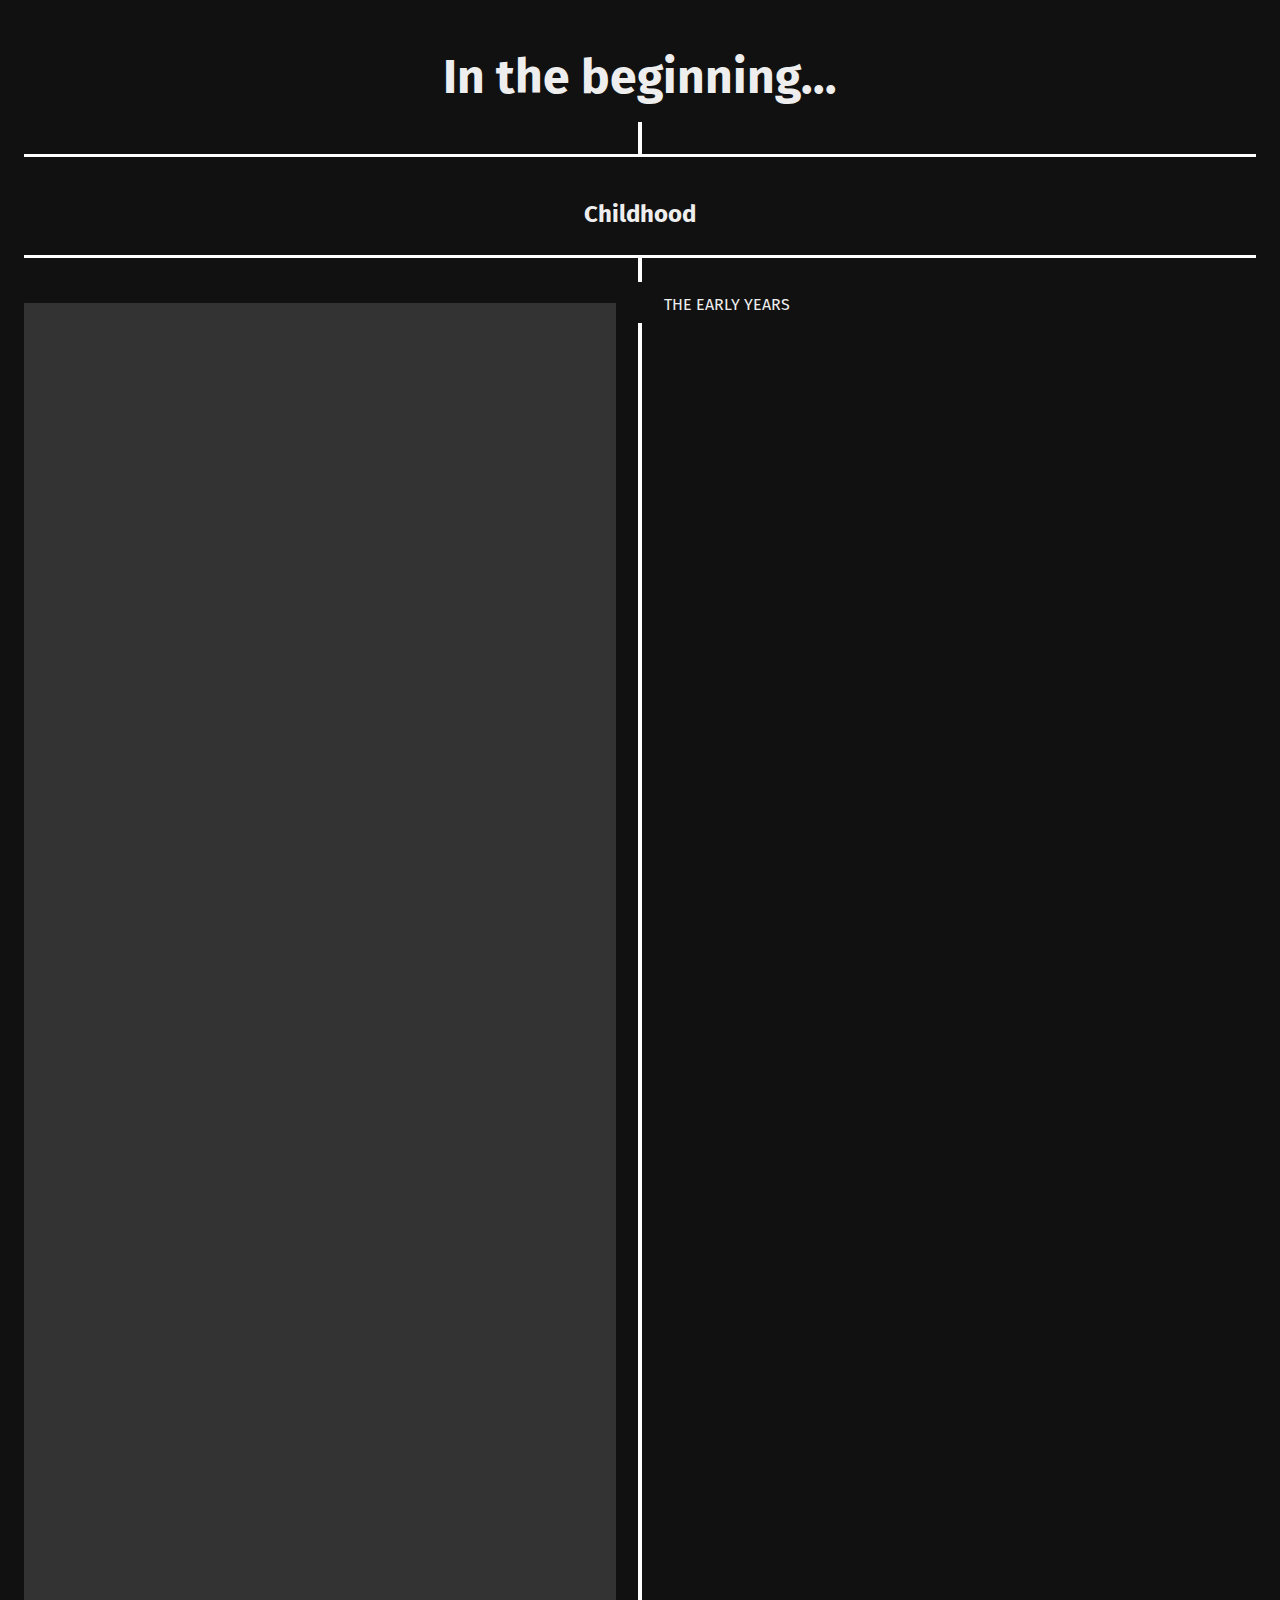
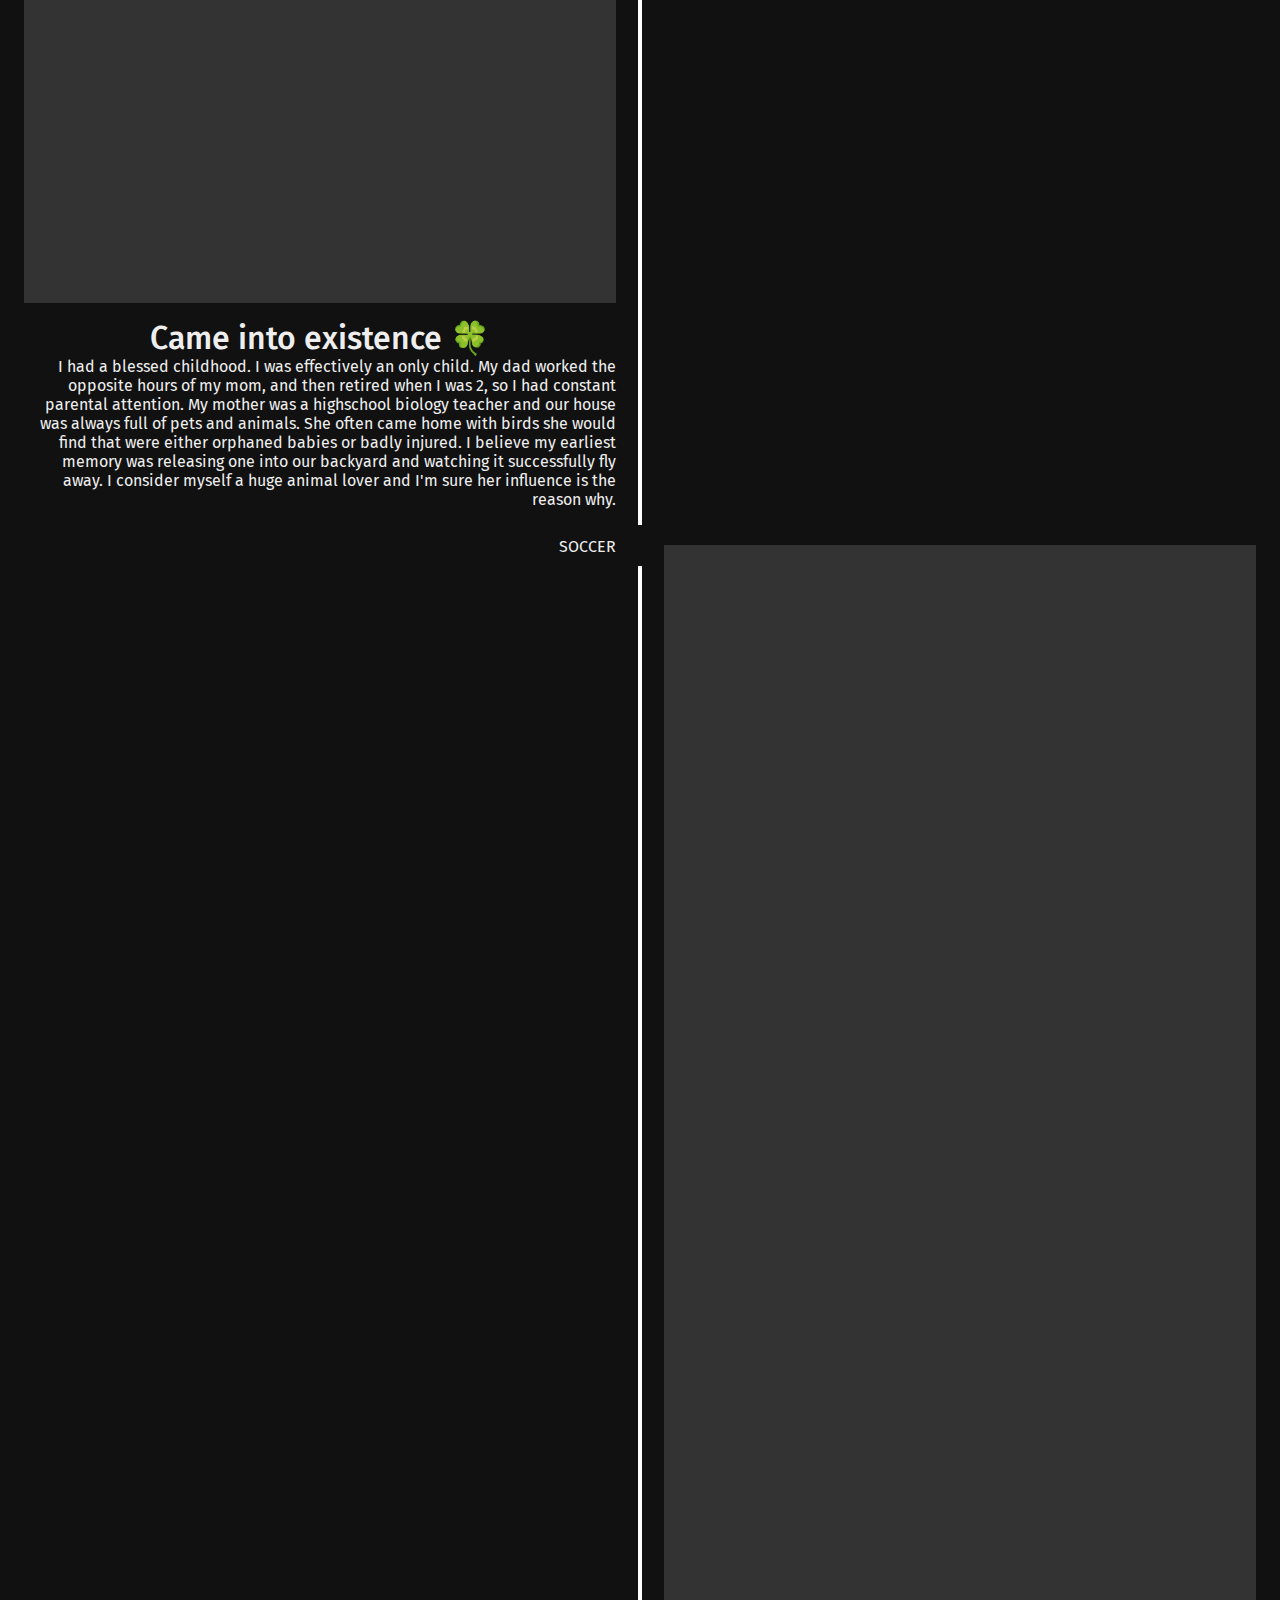
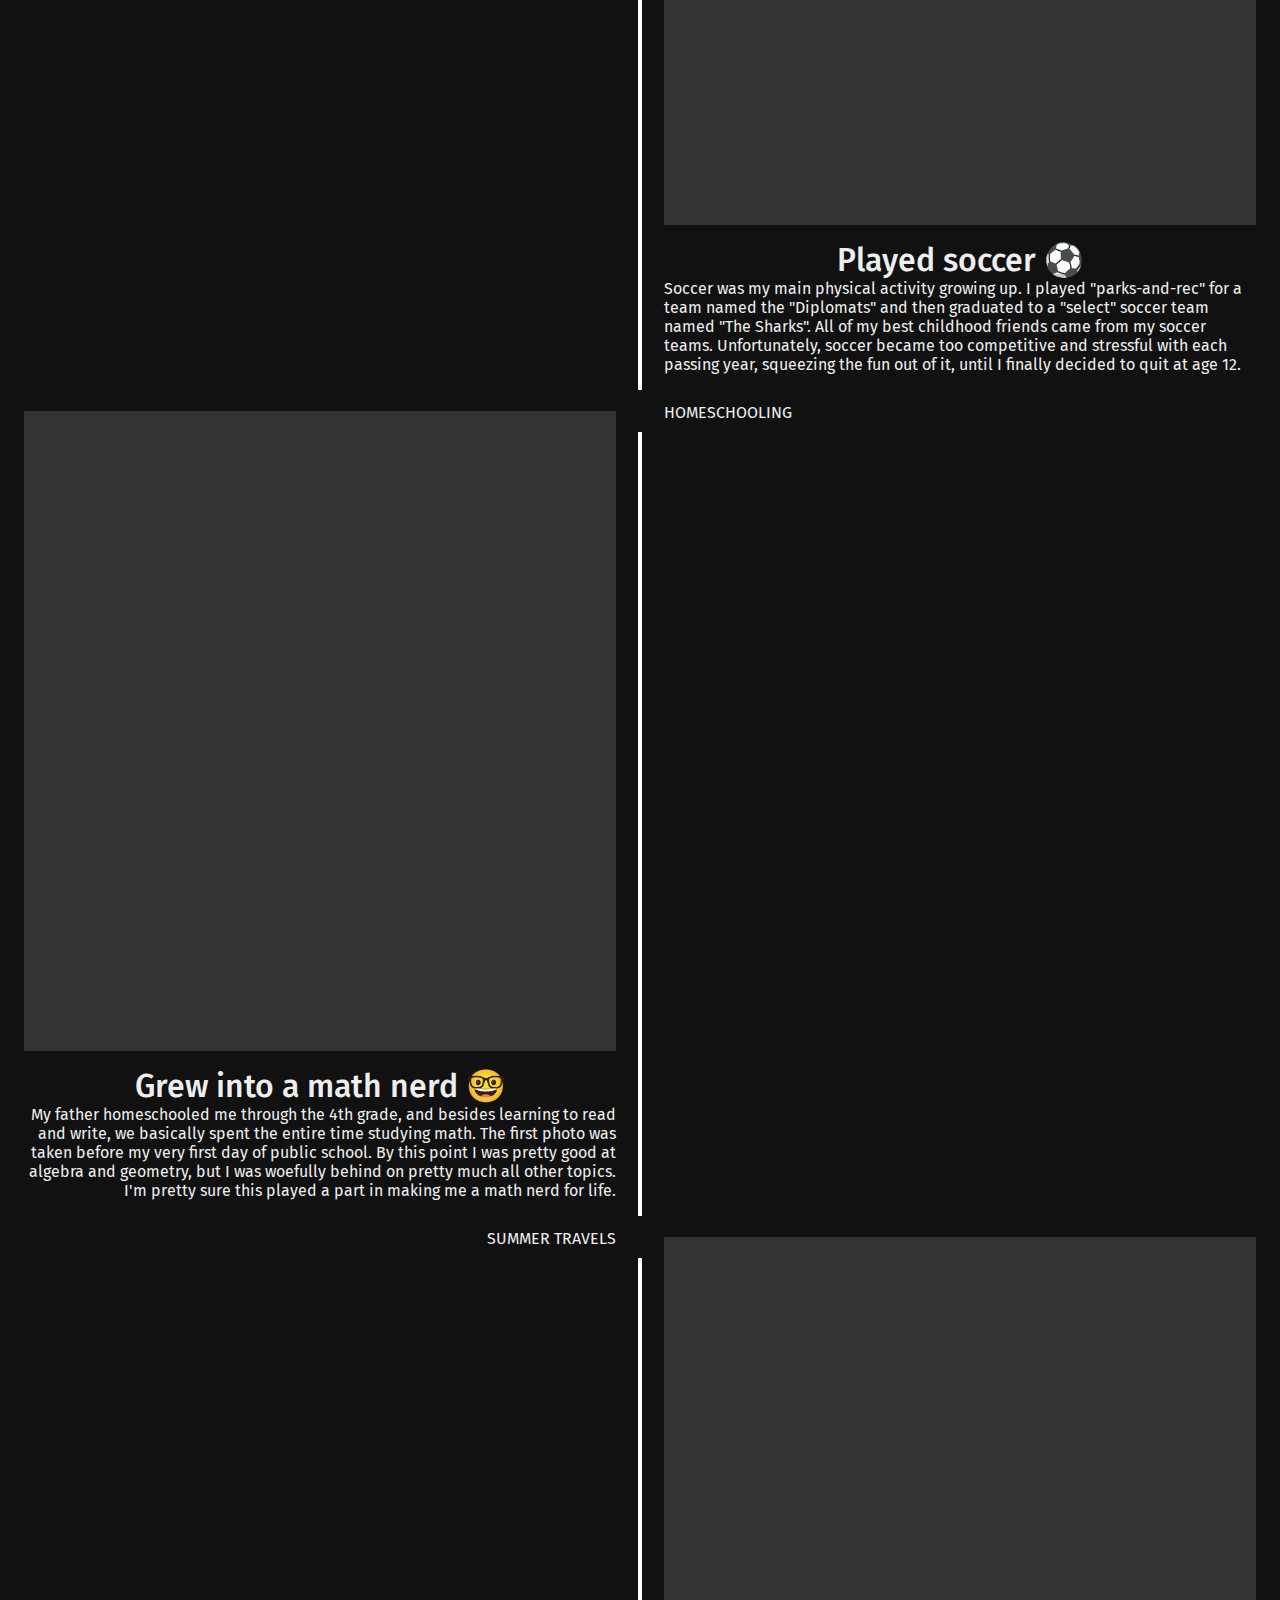
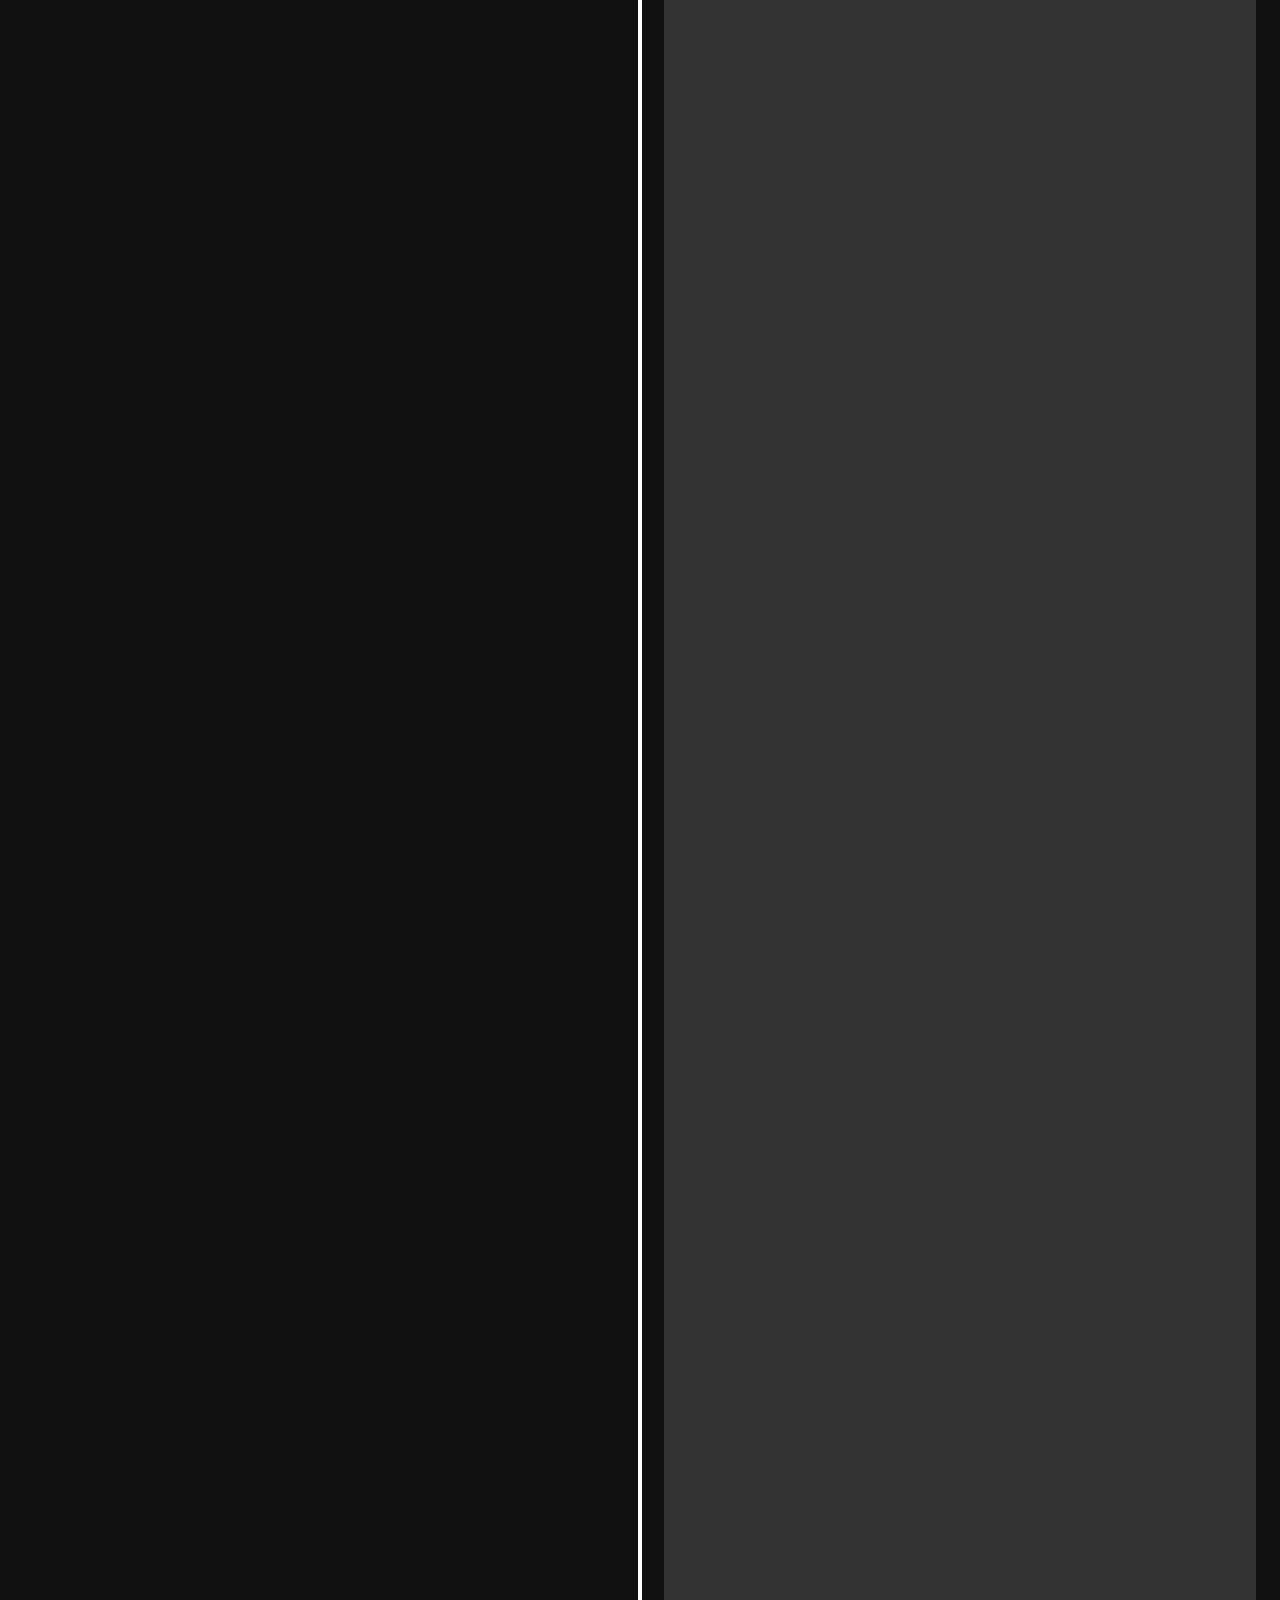
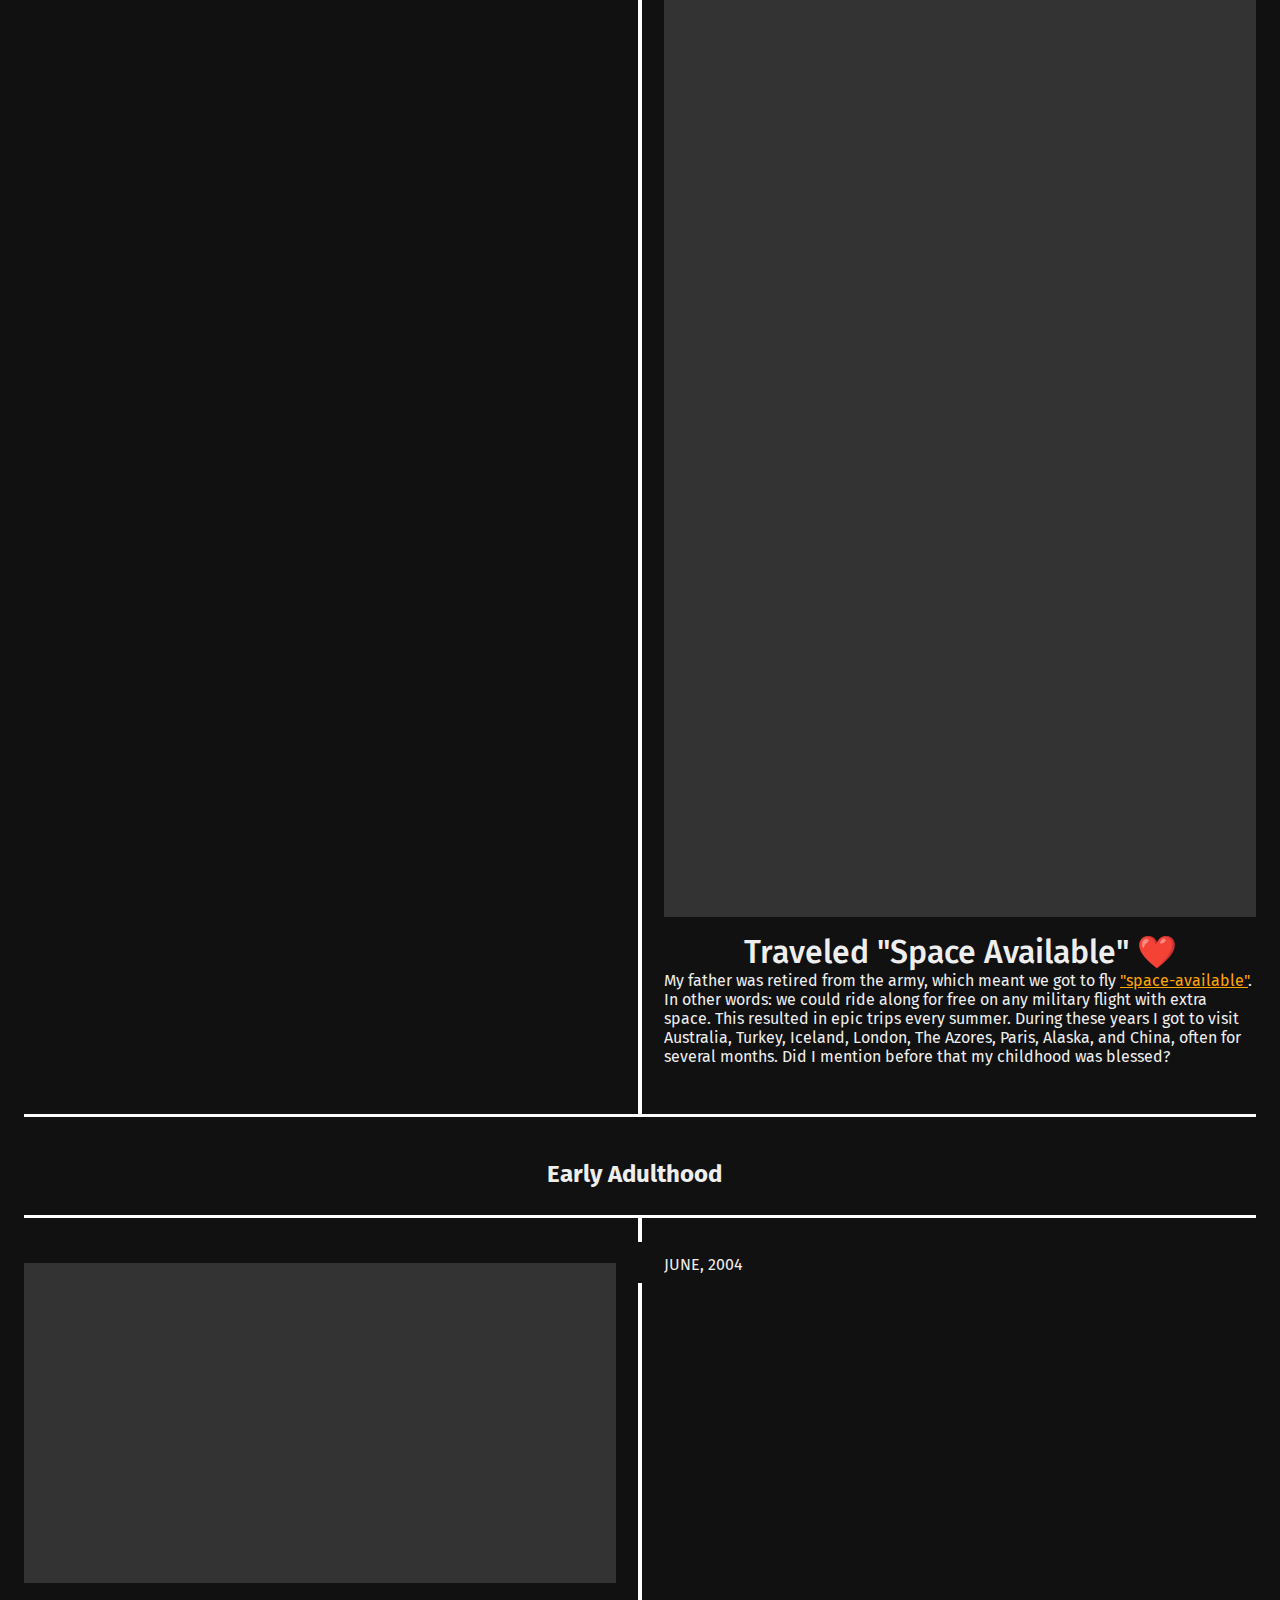
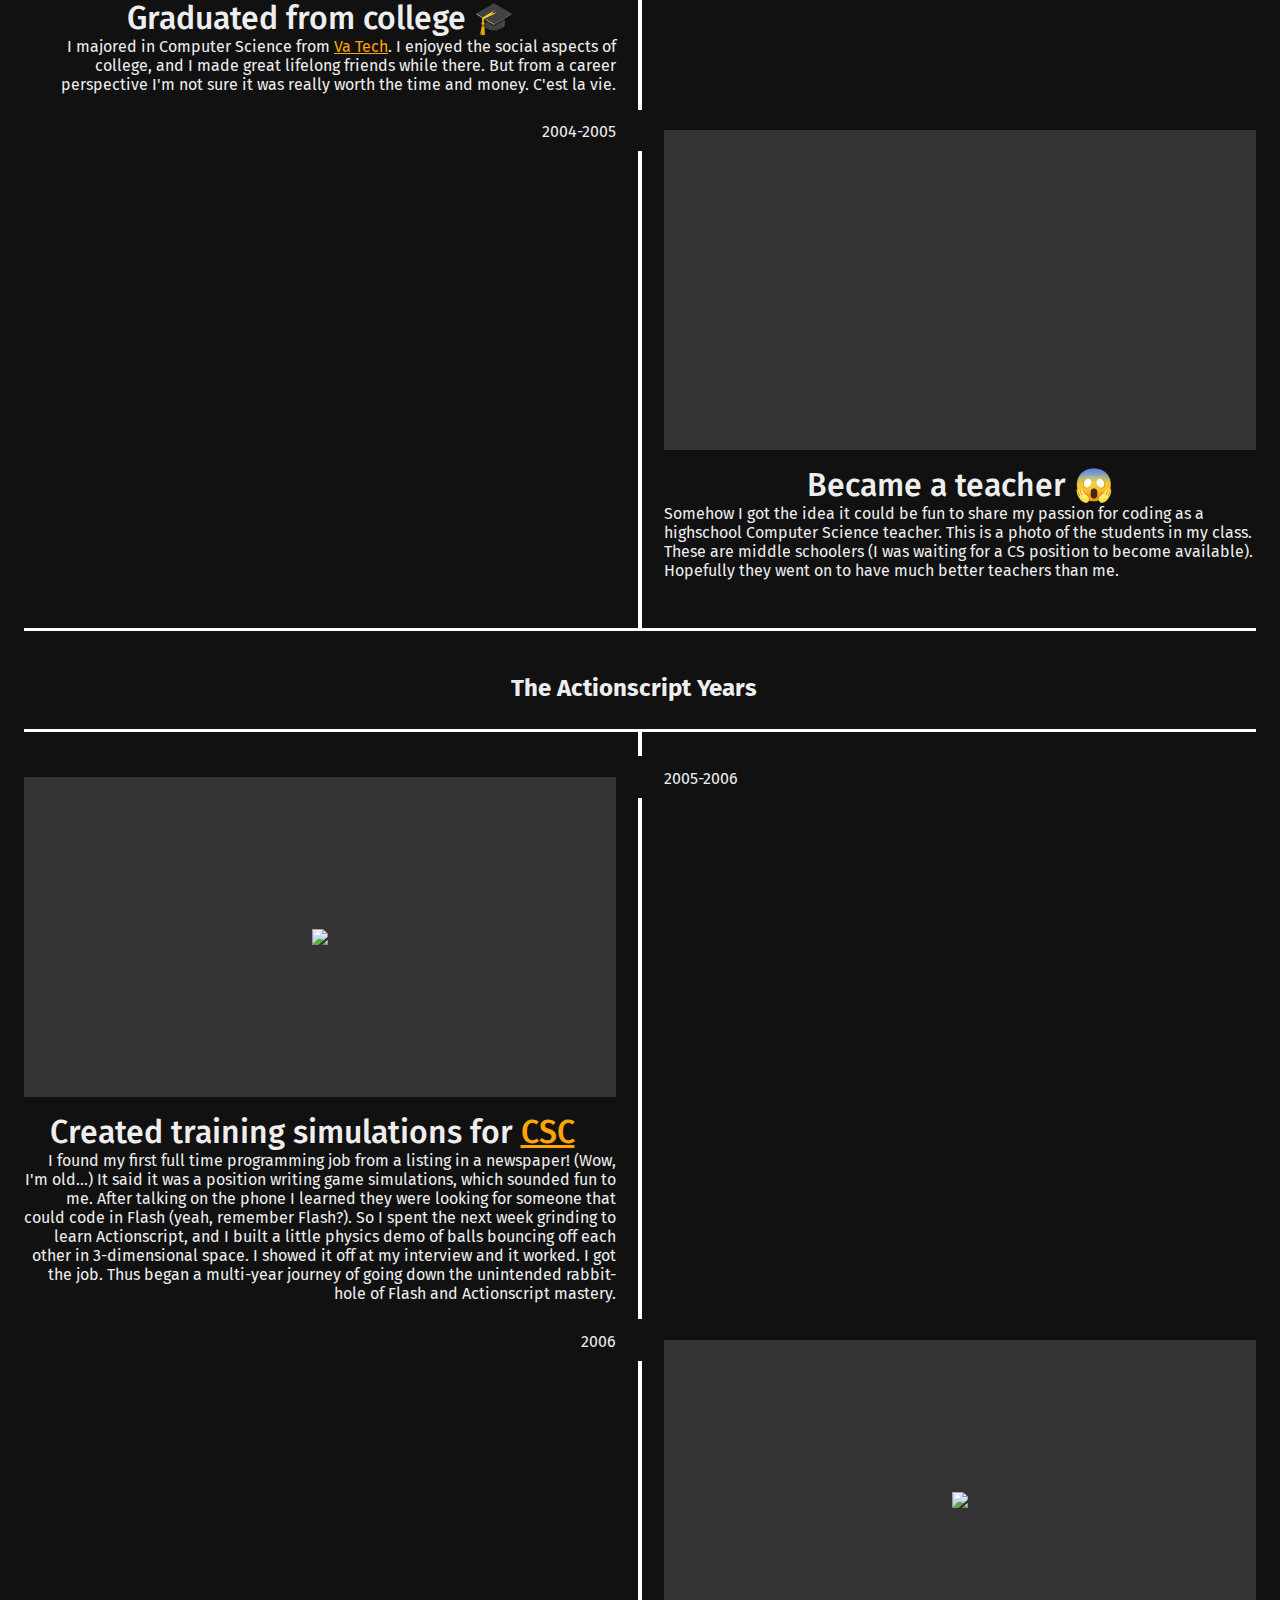
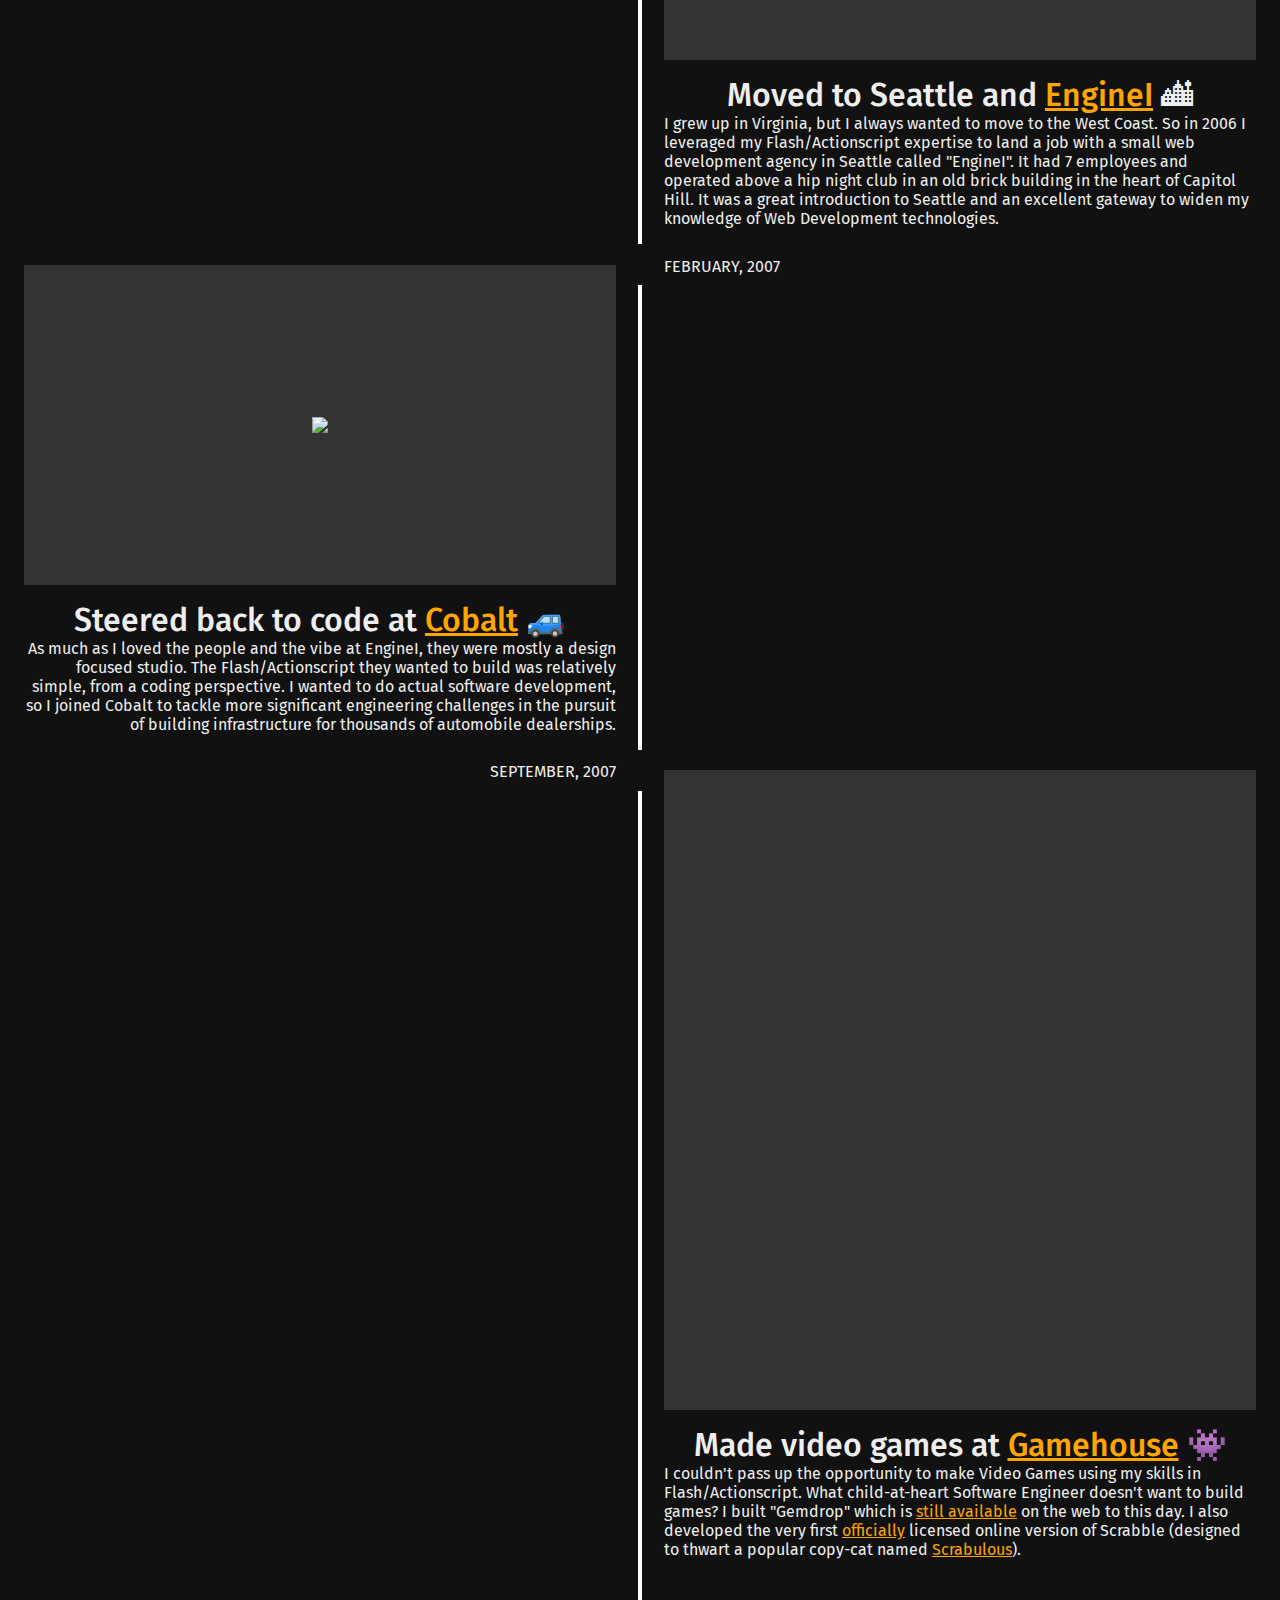
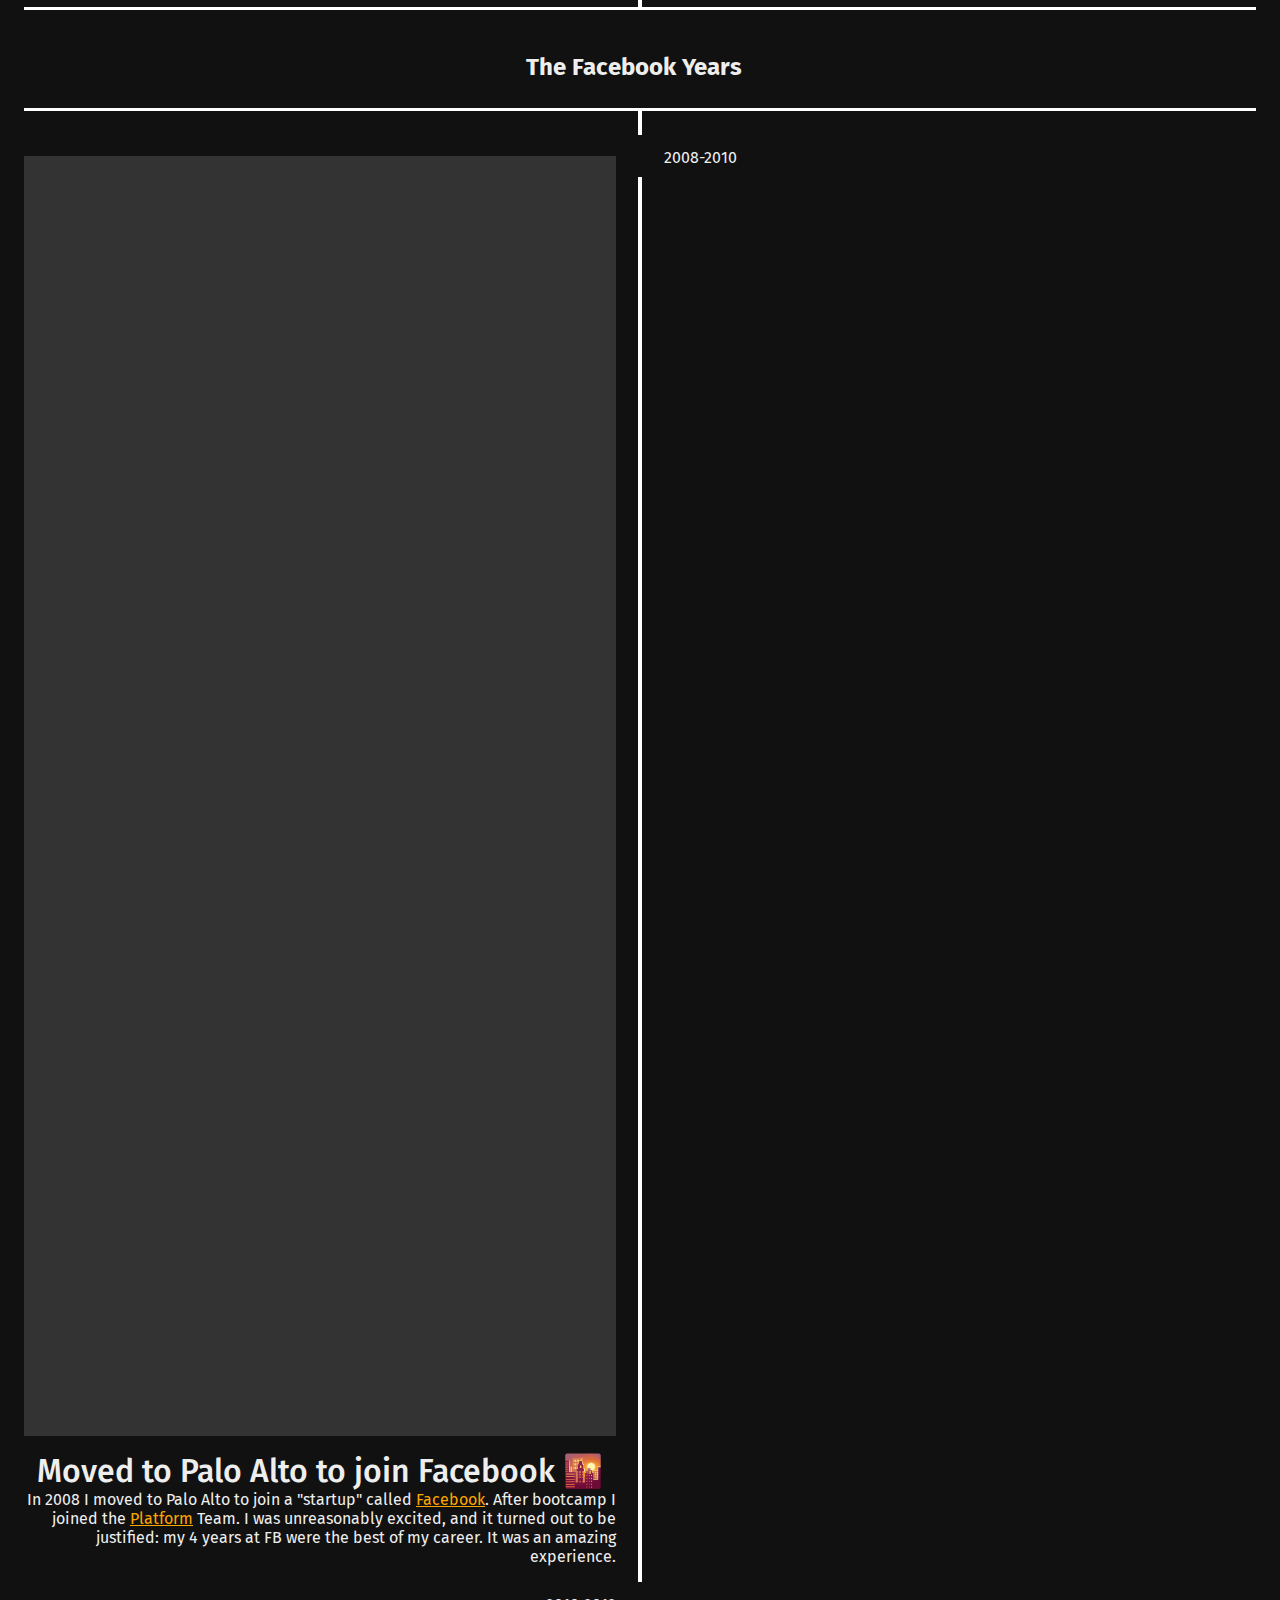
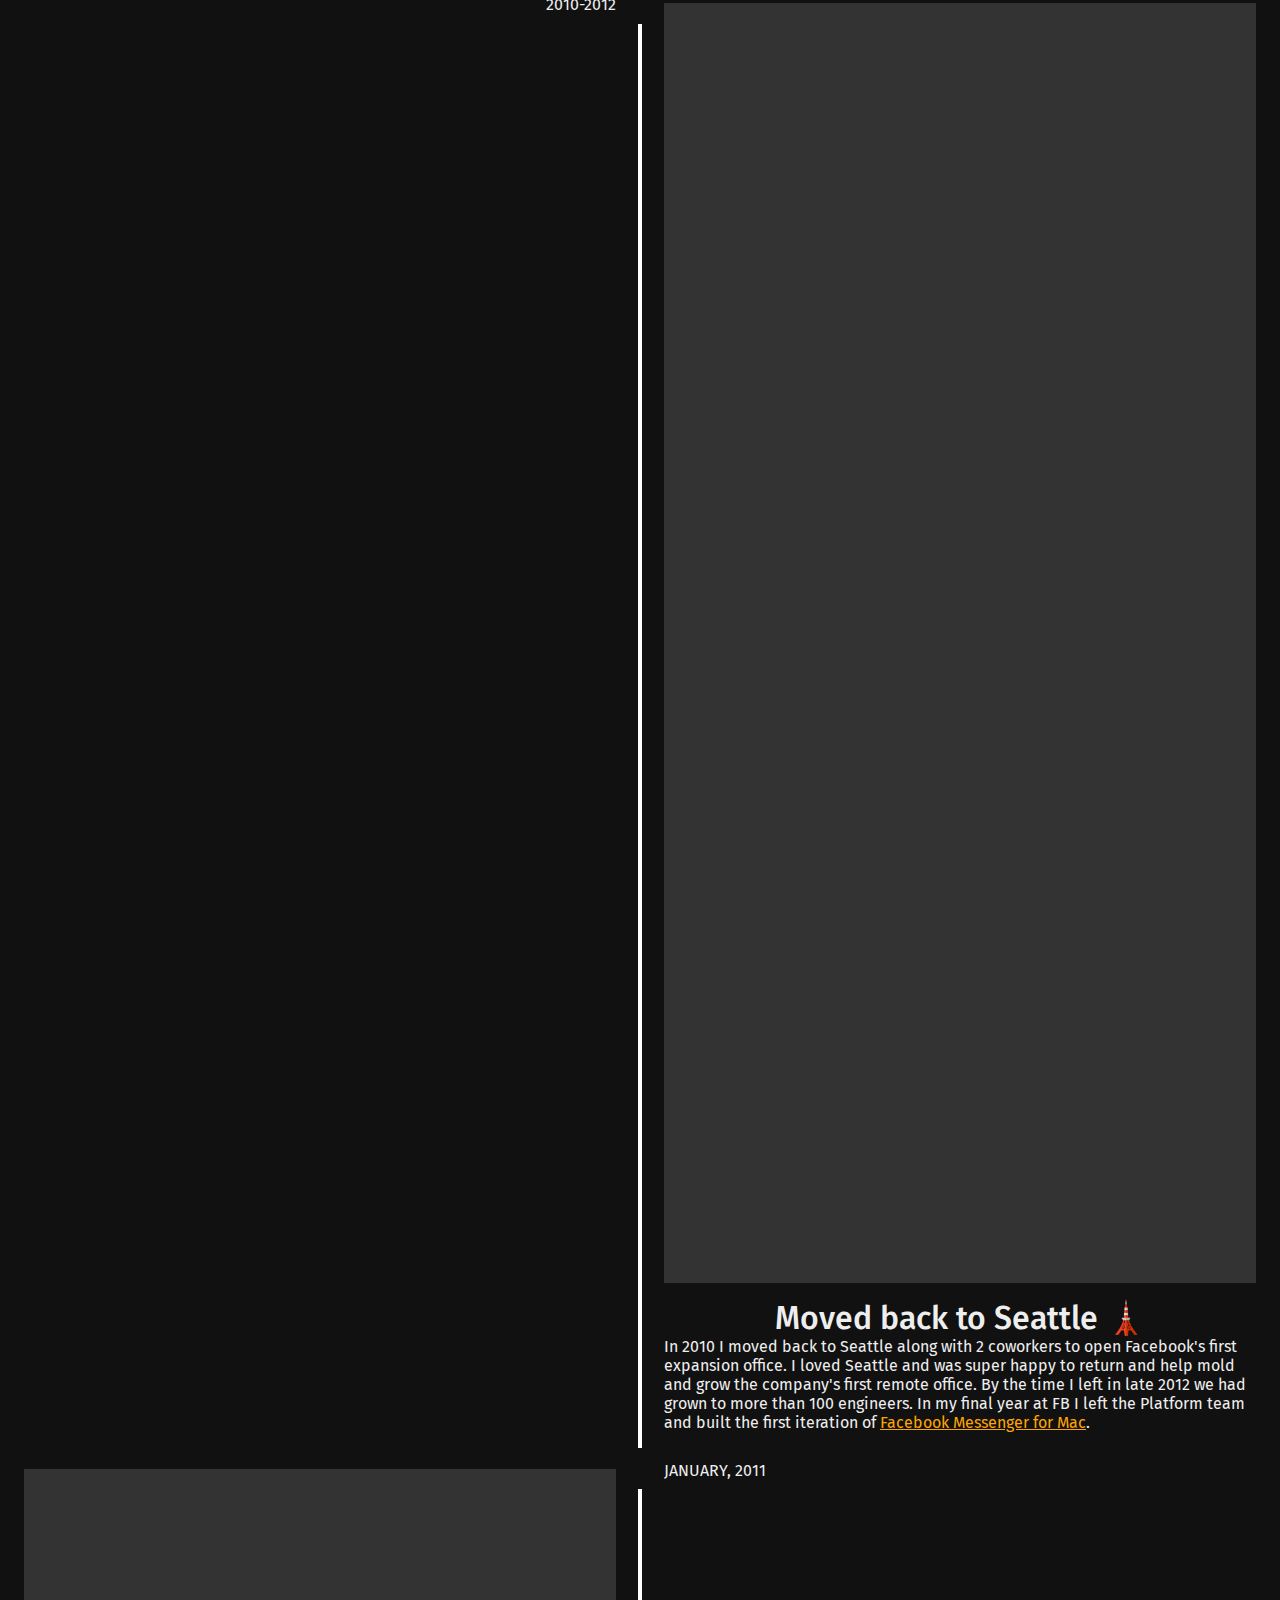
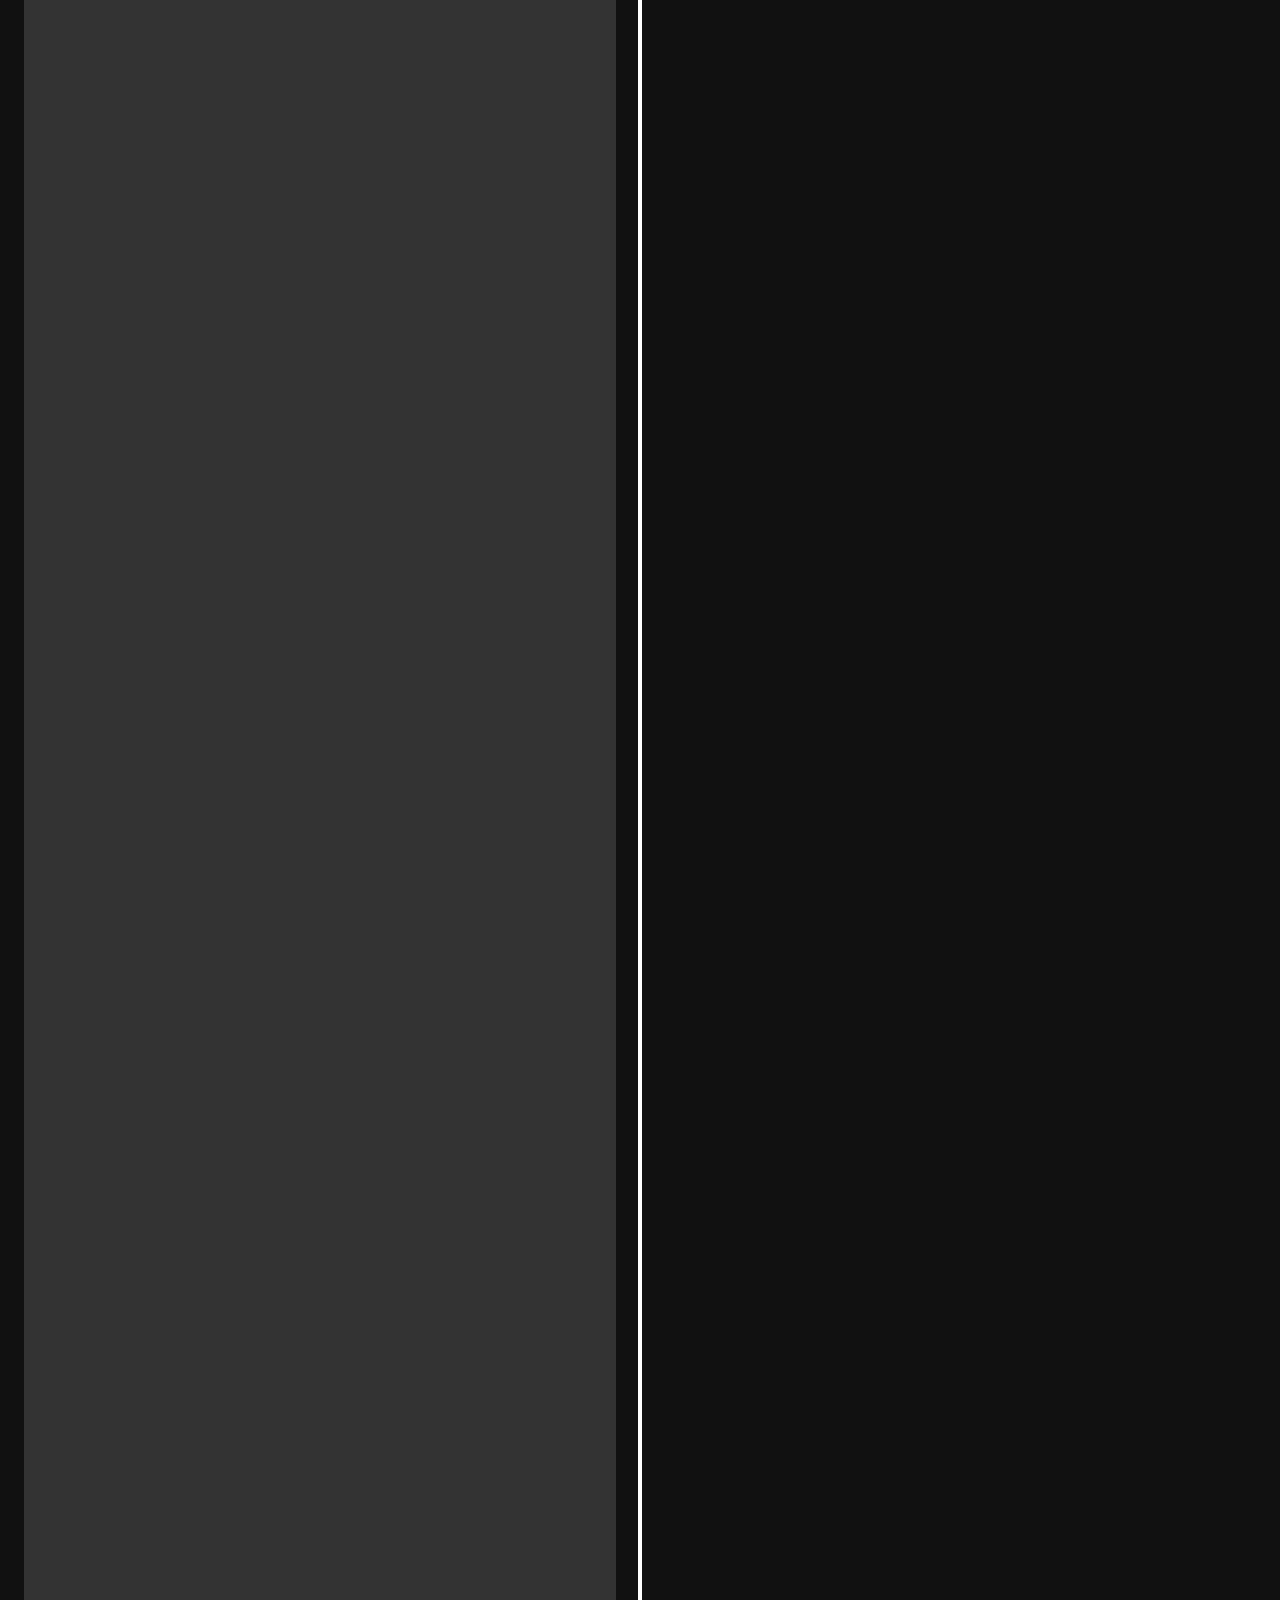
==== commit ee7c9068: "better gradient" ====
--- a/about-me.html
+++ b/about-me.html
@@ -44,19 +44,19 @@
                             "lazyLoad": true,
                             "pageDots": false }'>
         <div class="carousel-cell">
-          <img class="carousel-image" data-flickity-lazyload="https://scontent-sea1-1.xx.fbcdn.net/v/t31.0-8/415796_10150645410541965_1831664783_o.jpg?_nc_cat=102&_nc_sid=2c4854&_nc_ohc=RiXmf9c3MBMAX8L3c-4&_nc_ht=scontent-sea1-1.xx&oh=d0bdc7366b75577d92dc7e7a4ed8b320&oe=5F4B2633" />
-        </div>
-        <div class="carousel-cell">
-          <img class="carousel-image" data-flickity-lazyload="https://scontent-sea1-1.xx.fbcdn.net/v/t31.0-8/459159_10150685037811965_873777383_o.jpg?_nc_cat=104&_nc_sid=2c4854&_nc_ohc=fGJtiVyK-34AX9y6anu&_nc_ht=scontent-sea1-1.xx&oh=9a2be79768b47f77719971015ae41ef9&oe=5F4B8121" />
-        </div>
-        <div class="carousel-cell">
-          <img class="carousel-image" data-flickity-lazyload="https://scontent-sea1-1.xx.fbcdn.net/v/t31.0-8/476192_10150645419011965_166024358_o.jpg?_nc_cat=108&_nc_sid=2c4854&_nc_ohc=gxiU0CnBawwAX-6xmGp&_nc_ht=scontent-sea1-1.xx&oh=439797edf563888ab51afa9c083f6419&oe=5F4C83E6" />
-        </div>
-        <div class="carousel-cell">
-          <img class="carousel-image" data-flickity-lazyload="https://scontent-sea1-1.xx.fbcdn.net/v/t1.0-9/533068_10150642638391965_2106034401_n.jpg?_nc_cat=107&_nc_sid=d2e176&_nc_ohc=GzgrlAgMMy0AX93l3zt&_nc_oc=AQm8MV3UWngYON58BRyGHRuT-dBxnCggwiKwP21hD9PLqgCglsbQhaRwkomY0LOzcPE&_nc_ht=scontent-sea1-1.xx&oh=a78022067486a31e428f51cd5c32e4d7&oe=5F52C25E" />
-        </div>
-        <div class="carousel-cell">
-          <img class="carousel-image" data-flickity-lazyload="https://scontent-sea1-1.xx.fbcdn.net/v/t1.0-9/534039_10150642647536965_835780890_n.jpg?_nc_cat=103&_nc_sid=d2e176&_nc_ohc=FF0qtrJptr4AX_Kn4Jr&_nc_ht=scontent-sea1-1.xx&oh=95173104cbb545a15f9c1ff663753670&oe=5F53973E" />
+          <img class="carousel-image" data-flickity-lazyload="img/0.jpg" />
+        </div>
+        <div class="carousel-cell">
+          <img class="carousel-image" data-flickity-lazyload="img/1.jpg" />
+        </div>
+        <div class="carousel-cell">
+          <img class="carousel-image" data-flickity-lazyload="img/2.jpg" />
+        </div>
+        <div class="carousel-cell">
+          <img class="carousel-image" data-flickity-lazyload="img/3.jpg" />
+        </div>
+        <div class="carousel-cell">
+          <img class="carousel-image" data-flickity-lazyload="img/4.jpg" />
         </div>
       </div>
       <h3>Came into existence 🍀</h3>
@@ -72,16 +72,16 @@
                             "lazyLoad": true,
                             "pageDots": false }'>
         <div class="carousel-cell">
-          <img class="carousel-image" data-flickity-lazyload="https://scontent-sea1-1.xx.fbcdn.net/v/t1.0-9/560720_10150642751446965_674630557_n.jpg?_nc_cat=103&_nc_sid=d2e176&_nc_ohc=02pZzydS3c0AX_JN-6o&_nc_ht=scontent-sea1-1.xx&oh=1e7d1e03ea16594bb64c384d2f34d856&oe=5F4CC521" />
-        </div>
-        <div class="carousel-cell">
-          <img class="carousel-image" data-flickity-lazyload="https://scontent-sea1-1.xx.fbcdn.net/v/t31.0-8/464511_10150649056921965_1242343972_o.jpg?_nc_cat=109&_nc_sid=2c4854&_nc_ohc=AM2Xh5c8gN0AX-_m0Iv&_nc_ht=scontent-sea1-1.xx&oh=d03d681b3f1538ed0782c8ec70ae594f&oe=5F4AAEEC" />
-        </div>
-        <div class="carousel-cell">
-          <img class="carousel-image" data-flickity-lazyload="https://scontent-sea1-1.xx.fbcdn.net/v/t1.0-9/522203_10150642723026965_369048879_n.jpg?_nc_cat=100&_nc_sid=d2e176&_nc_ohc=LaCTHlmkObAAX_UvsCO&_nc_ht=scontent-sea1-1.xx&oh=15194a440ea365a7e15ec1ececa96ecf&oe=5F4AA02A" />
-        </div>
-        <div class="carousel-cell">
-          <img class="carousel-image" data-flickity-lazyload="https://scontent-sea1-1.xx.fbcdn.net/v/t1.0-9/1016671_10152941883065514_271187836_n.jpg?_nc_cat=103&_nc_sid=84a396&_nc_ohc=TR2xRGGCE_sAX-R1NO8&_nc_ht=scontent-sea1-1.xx&oh=4d98c31ab442c19416d883c324431f27&oe=5F53FC4D" />
+          <img class="carousel-image" data-flickity-lazyload="img/5.jpg" />
+        </div>
+        <div class="carousel-cell">
+          <img class="carousel-image" data-flickity-lazyload="img/6.jpg" />
+        </div>
+        <div class="carousel-cell">
+          <img class="carousel-image" data-flickity-lazyload="img/7.jpg" />
+        </div>
+        <div class="carousel-cell">
+          <img class="carousel-image" data-flickity-lazyload="img/8.jpg" />
         </div>
       </div>
       <h3>Played soccer ⚽️</h3>
@@ -97,10 +97,10 @@
                             "lazyLoad": true,
                             "pageDots": false }'>
         <div class="carousel-cell">
-          <img class="carousel-image" data-flickity-lazyload="https://scontent-sea1-1.xx.fbcdn.net/v/t1.0-9/544617_10150645426316965_1879299542_n.jpg?_nc_cat=103&_nc_sid=d2e176&_nc_ohc=xJWT98C-Qq8AX-EEWyG&_nc_ht=scontent-sea1-1.xx&oh=76cd8dc61fdef9fa9352c2f1dacd6ce1&oe=5F498975" />
-        </div>
-        <div class="carousel-cell">
-          <img class="carousel-image" data-flickity-lazyload="https://scontent-sea1-1.xx.fbcdn.net/v/t31.0-8/471646_10150645394391965_994841704_o.jpg?_nc_cat=100&_nc_sid=2c4854&_nc_ohc=EhUA110ouVQAX-9qkwy&_nc_ht=scontent-sea1-1.xx&oh=204dd4a6cc7704091e80e75792fba00e&oe=5F4BFA87" />
+          <img class="carousel-image" data-flickity-lazyload="img/9.jpg" />
+        </div>
+        <div class="carousel-cell">
+          <img class="carousel-image" data-flickity-lazyload="img/10.jpg" />
         </div>
       </div>
       <h3>Grew into a math nerd 🤓</h3>
@@ -116,31 +116,31 @@
                             "lazyLoad": true,
                             "pageDots": false }'>
         <div class="carousel-cell">
-          <img class="carousel-image" data-flickity-lazyload="https://scontent-sea1-1.xx.fbcdn.net/v/t1.0-9/535838_10150645920991965_1744504564_n.jpg?_nc_cat=108&_nc_sid=d2e176&_nc_ohc=LGPohYMqHeIAX_cZrd3&_nc_ht=scontent-sea1-1.xx&oh=038e2dba7ce0fe51afcb5019a2ffe52a&oe=5F4A781E" />
-        </div>
-        <div class="carousel-cell">
-          <img class="carousel-image" data-flickity-lazyload="https://scontent-sea1-1.xx.fbcdn.net/v/t1.0-9/528747_10150645959761965_1637281745_n.jpg?_nc_cat=106&_nc_sid=cdbe9c&_nc_ohc=wHDktHs5Nr4AX8GdGfW&_nc_ht=scontent-sea1-1.xx&oh=8744c90ee70ca2404625bd5873ce1b87&oe=5F4AD9B6" />
-        </div>
-        <div class="carousel-cell">
-          <img class="carousel-image" data-flickity-lazyload="https://scontent-sea1-1.xx.fbcdn.net/v/t1.0-9/564637_10150645896236965_1757578792_n.jpg?_nc_cat=103&_nc_sid=d2e176&_nc_ohc=R0bJ8lMP-fIAX9g63W6&_nc_ht=scontent-sea1-1.xx&oh=654153bccab29374b960d6f1b1dde827&oe=5F4AA277" />
-        </div>
-        <div class="carousel-cell">
-          <img class="carousel-image" data-flickity-lazyload="https://scontent-sea1-1.xx.fbcdn.net/v/t31.0-8/470106_10150649044876965_1023381184_o.jpg?_nc_cat=109&_nc_sid=cdbe9c&_nc_ohc=kq_jhvUli0UAX_MsH4N&_nc_ht=scontent-sea1-1.xx&oh=e23020afd957a3615f77bd0c3a049fcd&oe=5F4B6E70" />
-        </div>
-        <div class="carousel-cell">
-          <img class="carousel-image" data-flickity-lazyload="https://scontent-sea1-1.xx.fbcdn.net/v/t1.0-9/554117_10150645447611965_1871636295_n.jpg?_nc_cat=103&_nc_sid=d2e176&_nc_ohc=rkhAJOr2JOYAX9QVYBV&_nc_ht=scontent-sea1-1.xx&oh=d82f510b2ae40d44b570d3ed51ea785c&oe=5F4CD00D" />
-        </div>
-        <div class="carousel-cell">
-          <img class="carousel-image" data-flickity-lazyload="https://scontent-sea1-1.xx.fbcdn.net/v/t31.0-8/460849_10150649045186965_667949929_o.jpg?_nc_cat=108&_nc_sid=cdbe9c&_nc_ohc=1FGC2T0ysQAAX-enBaH&_nc_ht=scontent-sea1-1.xx&oh=a001eda27381713b91b557491777b224&oe=5F4C7E73" />
-        </div>
-        <div class="carousel-cell">
-          <img class="carousel-image" data-flickity-lazyload="https://scontent-sea1-1.xx.fbcdn.net/v/t1.0-9/540428_10150642669981965_2077513168_n.jpg?_nc_cat=109&_nc_sid=d2e176&_nc_ohc=aj_lw2ubOa0AX9OLynM&_nc_ht=scontent-sea1-1.xx&oh=084f412fccb885c3bc69e1b833021d9f&oe=5F4CE0C7" />
-        </div>
-        <div class="carousel-cell">
-          <img class="carousel-image" data-flickity-lazyload="https://scontent-sea1-1.xx.fbcdn.net/v/t31.0-8/474142_10150646009301965_633533865_o.jpg?_nc_cat=102&_nc_sid=cdbe9c&_nc_ohc=N124xIiEaSUAX9Hn9oB&_nc_ht=scontent-sea1-1.xx&oh=af4aa98472cded0e701a9041d3dce702&oe=5F4C6086" />
-        </div>
-        <div class="carousel-cell">
-          <img class="carousel-image" data-flickity-lazyload="https://scontent-sea1-1.xx.fbcdn.net/v/t1.0-9/575144_10150646007491965_1489579887_n.jpg?_nc_cat=107&_nc_sid=d2e176&_nc_ohc=dT7gKDOEmTMAX9W8X1r&_nc_ht=scontent-sea1-1.xx&oh=1a84e3e0d46fc0ff7d11040c0fbbffdf&oe=5F4D5A93" />
+          <img class="carousel-image" data-flickity-lazyload="img/11.jpg" />
+        </div>
+        <div class="carousel-cell">
+          <img class="carousel-image" data-flickity-lazyload="img/12.jpg" />
+        </div>
+        <div class="carousel-cell">
+          <img class="carousel-image" data-flickity-lazyload="img/13.jpg" />
+        </div>
+        <div class="carousel-cell">
+          <img class="carousel-image" data-flickity-lazyload="img/14.jpg" />
+        </div>
+        <div class="carousel-cell">
+          <img class="carousel-image" data-flickity-lazyload="img/15.jpg" />
+        </div>
+        <div class="carousel-cell">
+          <img class="carousel-image" data-flickity-lazyload="img/16.jpg" />
+        </div>
+        <div class="carousel-cell">
+          <img class="carousel-image" data-flickity-lazyload="img/17.jpg" />
+        </div>
+        <div class="carousel-cell">
+          <img class="carousel-image" data-flickity-lazyload="img/18.jpg" />
+        </div>
+        <div class="carousel-cell">
+          <img class="carousel-image" data-flickity-lazyload="img/19.jpg" />
         </div>
       </div>
       <h3>Traveled "Space Available" ❤️</h3>
@@ -151,7 +151,7 @@
     <h2>Early Adulthood &nbsp; <i class="fad fa-school"></i></h2>
   </div>
   <li class="timeline-item">
-    <div class="timeline-date">June 2004</div>
+    <div class="timeline-date">June, 2004</div>
     <div class="timeline-content">
       <div class="carousel"
            data-flickity='{ "wrapAround": true,
@@ -159,7 +159,7 @@
                             "lazyLoad": true,
                             "pageDots": false }'>
         <div class="carousel-cell">
-          <img class="carousel-image" data-flickity-lazyload="https://scontent-sea1-1.xx.fbcdn.net/v/t1.0-9/550137_10150642593901965_1732101948_n.jpg?_nc_cat=110&_nc_sid=d2e176&_nc_ohc=_RA9Xx9FrTsAX_THo7P&_nc_ht=scontent-sea1-1.xx&oh=2301fa80d9933a12d6af592beb9e3917&oe=5F49FCA2" />
+          <img class="carousel-image" data-flickity-lazyload="img/20.jpg" />
         </div>
       </div>
       <h3>Graduated from college 🎓</h3>
@@ -175,7 +175,7 @@
                             "lazyLoad": true,
                             "pageDots": false }'>
         <div class="carousel-cell">
-          <img class="carousel-image" data-flickity-lazyload="https://scontent-sea1-1.xx.fbcdn.net/v/t1.0-9/430131_10150556038536965_2025034940_n.jpg?_nc_cat=104&_nc_sid=2c4854&_nc_ohc=iJHPhWmiPpwAX97Zl6z&_nc_ht=scontent-sea1-1.xx&oh=fc55e2fb93e42db811ed5eaefa5c45ee&oe=5F4A7BCC" />
+          <img class="carousel-image" data-flickity-lazyload="img/21.jpg" />
         </div>
       </div>
       <h3>Became a teacher 😱</h3>
@@ -190,7 +190,7 @@
     <div class="timeline-content">
       <div class="carousel">
         <div class="carousel-cell">
-          <img class="carousel-image" src="https://upload.wikimedia.org/wikipedia/commons/thumb/3/32/CSC_Logo.svg/440px-CSC_Logo.svg.png" />
+          <img class="carousel-image" src="img/22.png" />
         </div>
       </div>
       <h3>Created training simulations for <a href="https://en.wikipedia.org/wiki/Computer_Sciences_Corporation" target="_blank">CSC</a> &nbsp; <i class="fad fa-dragon"></i></h3>
@@ -202,7 +202,7 @@
     <div class="timeline-content">
       <div class="carousel">
         <div class="carousel-cell">
-          <img class="carousel-image" src="https://upload.wikimedia.org/wikipedia/commons/thumb/3/36/SeattleQueenAnne.png/2880px-SeattleQueenAnne.png" />
+          <img class="carousel-image" src="img/23.png" />
         </div>
       </div>
       <h3>Moved to Seattle and <a href="http://engineinteractive.com" target="_blank">EngineI</a> 🏙</h3>
@@ -214,7 +214,7 @@
     <div class="timeline-content">
       <div class="carousel">
         <div class="carousel-cell">
-          <img class="carousel-image" src="https://media-exp1.licdn.com/dms/image/C4D1BAQHZ8FZNiX4daw/company-background_10000/0?e=2159024400&v=beta&t=jhX13LcYr5_2CJg2sc4Oi1uvl3C24afVXYLNYf0RuzE" />
+          <img class="carousel-image" src="img/cdk.jpeg" />
         </div>
       </div>
       <h3>Steered back to code at <a href="https://www.cdkglobal.com/us" target="_blank">Cobalt</a> 🚙</h3>
@@ -222,17 +222,17 @@
     </div>
   </li>
   <li class="timeline-item">
-    <div class="timeline-date">September 2007</div>
-    <div class="timeline-content">
-      <div class="carousel"
-           data-flickity='{ "wrapAround": true,
-                            "lazyLoad": true,
-                            "pageDots": false }'>
-        <div class="carousel-cell">
-          <img class="carousel-image" data-flickity-lazyload="https://upload.wikimedia.org/wikipedia/en/thumb/5/53/GameHouse_Logo.png/300px-GameHouse_Logo.png" />
-        </div>
-        <div class="carousel-cell">
-          <img class="carousel-image" data-flickity-lazyload="https://www.gamesloth.com/wp-content/uploads/gemdrop.gif" />
+    <div class="timeline-date">September, 2007</div>
+    <div class="timeline-content">
+      <div class="carousel"
+           data-flickity='{ "wrapAround": true,
+                            "lazyLoad": true,
+                            "pageDots": false }'>
+        <div class="carousel-cell">
+          <img class="carousel-image" data-flickity-lazyload="img/24.png" />
+        </div>
+        <div class="carousel-cell">
+          <img class="carousel-image" data-flickity-lazyload="img/25.gif" />
         </div>
       </div>
       <h3>Made video games at <a href="https://www.gamehouse.com/" target="_blank">Gamehouse</a> 👾</h3>
@@ -251,16 +251,16 @@
                               "lazyLoad": true,
                               "pageDots": false }'>
         <div class="carousel-cell">
-          <img class="carousel-image" data-flickity-lazyload="https://scontent-sea1-1.xx.fbcdn.net/v/t1.0-9/1174_43707186964_7595_n.jpg?_nc_cat=106&_nc_sid=cdbe9c&_nc_ohc=j9kbiuYtTRsAX_2EcoN&_nc_ht=scontent-sea1-1.xx&oh=d6eb28555f4dbe0bf8c3f1b2ba05d59c&oe=5F52DE7D" />
-        </div>
-        <div class="carousel-cell">
-          <img class="carousel-image" data-flickity-lazyload="https://scontent-sea1-1.xx.fbcdn.net/v/t1.0-9/31451_390019591964_4418944_n.jpg?_nc_cat=108&_nc_sid=de6eea&_nc_ohc=B1YGScWrCxAAX-JV8CV&_nc_ht=scontent-sea1-1.xx&oh=ee2cc00dd2058a271347e9684d53f544&oe=5F529123" />
-        </div>
-        <div class="carousel-cell">
-          <img class="carousel-image" data-flickity-lazyload="https://scontent-sea1-1.xx.fbcdn.net/v/t1.0-9/32483_10100226901614220_163503_n.jpg?_nc_cat=105&_nc_sid=cdbe9c&_nc_ohc=ySiYoEnobi0AX9O-Dev&_nc_ht=scontent-sea1-1.xx&oh=9db57e8a2e73ea885be7021c32656d61&oe=5F550308" />
-        </div>
-        <div class="carousel-cell">
-          <img class="carousel-image" data-flickity-lazyload="https://scontent-sea1-1.xx.fbcdn.net/v/t31.0-8/169818_490661251964_264916_o.jpg?_nc_cat=103&_nc_sid=ba80b0&_nc_ohc=wKg4gljlErEAX8_GQYq&_nc_ht=scontent-sea1-1.xx&oh=2639010c63936bc9c19f28154d60fb78&oe=5F50EEEE" />
+          <img class="carousel-image" data-flickity-lazyload="img/26.jpg" />
+        </div>
+        <div class="carousel-cell">
+          <img class="carousel-image" data-flickity-lazyload="img/27.jpg" />
+        </div>
+        <div class="carousel-cell">
+          <img class="carousel-image" data-flickity-lazyload="img/28.jpg" />
+        </div>
+        <div class="carousel-cell">
+          <img class="carousel-image" data-flickity-lazyload="img/29.jpg" />
         </div>
       </div>
       <h3>Moved to Palo Alto to join Facebook 🌇</h3>
@@ -276,16 +276,16 @@
                               "lazyLoad": true,
                               "pageDots": false }'>
         <div class="carousel-cell">
-          <img class="carousel-image" data-flickity-lazyload="https://scontent-sea1-1.xx.fbcdn.net/v/t1.0-9/74621_472801436964_4125384_n.jpg?_nc_cat=107&_nc_sid=cdbe9c&_nc_ohc=1TWcOZ8rQ74AX_5JrvA&_nc_oc=AQnpczGm8NmYDi3jxYTOGuQSDUgzGxDpVPtNMO8JzGSde9MzWrNsvSNK-iE9oqiK7GQ&_nc_ht=scontent-sea1-1.xx&oh=8d3b51ba624ad3ff10c758fcac0a82ef&oe=5F51763F" />
-        </div>
-        <div class="carousel-cell">
-          <img class="carousel-image" data-flickity-lazyload="https://scontent-sea1-1.xx.fbcdn.net/v/t31.0-8/135914_728952446293_8243268_o.jpg?_nc_cat=111&_nc_sid=cdbe9c&_nc_ohc=ufPUJU-grzIAX89Iy9T&_nc_ht=scontent-sea1-1.xx&oh=6f0a874f26991608d8c1d2fcbef08b53&oe=5F52F7C7" />
-        </div>
-        <div class="carousel-cell">
-          <img class="carousel-image" data-flickity-lazyload="https://scontent-sea1-1.xx.fbcdn.net/v/t1.0-9/34568_413749871964_7623669_n.jpg?_nc_cat=103&_nc_sid=2c4854&_nc_ohc=c8UdhZVZMhoAX-eNyPH&_nc_ht=scontent-sea1-1.xx&oh=78c1df82892020fc9ea143a2d27a7752&oe=5F52DE82" />
-        </div>
-        <div class="carousel-cell">
-          <img class="carousel-image" data-flickity-lazyload="https://scontent-sea1-1.xx.fbcdn.net/v/t1.0-9/574841_10101235245569878_1844996511_n.jpg?_nc_cat=111&_nc_sid=ba80b0&_nc_ohc=pIG7kixVoE0AX-NT1Rp&_nc_ht=scontent-sea1-1.xx&oh=c395328417cb0d4ad7b1b6647ace87dd&oe=5F506667" />
+          <img class="carousel-image" data-flickity-lazyload="img/30.jpg" />
+        </div>
+        <div class="carousel-cell">
+          <img class="carousel-image" data-flickity-lazyload="img/31.jpg" />
+        </div>
+        <div class="carousel-cell">
+          <img class="carousel-image" data-flickity-lazyload="img/32.jpg" />
+        </div>
+        <div class="carousel-cell">
+          <img class="carousel-image" data-flickity-lazyload="img/33.jpg" />
         </div>
       </div>
       <h3>Moved back to Seattle 🗼</h3>
@@ -293,54 +293,54 @@
     </div>
   </li>
   <li class="timeline-item">
-    <div class="timeline-date">January 2011</div>
-    <div class="timeline-content">
-      <div class="carousel"
-           data-flickity='{ "wrapAround": true,
-                              "fullscreen": true,
-                              "lazyLoad": true,
-                              "pageDots": false }'>
-        <div class="carousel-cell">
-          <img class="carousel-image" data-flickity-lazyload="https://scontent-sea1-1.xx.fbcdn.net/v/t31.0-8/266867_10150223414831965_5974069_o.jpg?_nc_cat=105&_nc_sid=ba80b0&_nc_ohc=b4DEkf74vVMAX8aZe8e&_nc_ht=scontent-sea1-1.xx&oh=9c8bb6ea570e1eaf7696570f43187d76&oe=5F511A09" />
-        </div>
-        <div class="carousel-cell">
-          <img class="carousel-image" data-flickity-lazyload="https://scontent-sea1-1.xx.fbcdn.net/v/t1.0-9/247799_10150204491721965_5865398_n.jpg?_nc_cat=106&_nc_sid=cdbe9c&_nc_ohc=yb3RwM1Cil4AX_jkk_e&_nc_ht=scontent-sea1-1.xx&oh=9338cdfdbb44f801a8127b573e67f11c&oe=5F53F224" />
-        </div>
-        <div class="carousel-cell">
-          <img class="carousel-image" data-flickity-lazyload="https://scontent-sea1-1.xx.fbcdn.net/v/t31.0-8/175154_499673586964_7759687_o.jpg?_nc_cat=110&_nc_sid=de6eea&_nc_ohc=AAXdM451-2UAX8lPM1B&_nc_ht=scontent-sea1-1.xx&oh=f6fa8f55678c04f020dc0768758e7b14&oe=5F522072" />
-        </div>
-        <div class="carousel-cell">
-          <img class="carousel-image" data-flickity-lazyload="https://scontent-sea1-1.xx.fbcdn.net/v/t1.0-9/308263_600661587494_27958912_n.jpg?_nc_cat=104&_nc_sid=cdbe9c&_nc_ohc=6XOglHfJ9XEAX_LwEp7&_nc_ht=scontent-sea1-1.xx&oh=1e519838ad52c86bdf43ef6e1b336d65&oe=5F5407ED" />
-        </div>
-        <div class="carousel-cell">
-          <img class="carousel-image" data-flickity-lazyload="https://scontent-sea1-1.xx.fbcdn.net/v/t1.0-9/381010_10150460211764654_1331108133_n.jpg?_nc_cat=105&_nc_sid=cdbe9c&_nc_ohc=f0pkTTkbFGoAX-NczBH&_nc_ht=scontent-sea1-1.xx&oh=a2205caaf1b2e1be05fcd58bb5c44f75&oe=5F51867D" />
-        </div>
-        <div class="carousel-cell">
-          <img class="carousel-image" data-flickity-lazyload="https://scontent-sea1-1.xx.fbcdn.net/v/t31.0-8/460580_643640702004_1103191707_o.jpg?_nc_cat=111&_nc_sid=cdbe9c&_nc_ohc=7M8osYFLVm8AX98JCP5&_nc_ht=scontent-sea1-1.xx&oh=0292a6a9cff947006d54683c67bcc5b8&oe=5F53DCCC" />
-        </div>
-        <div class="carousel-cell">
-          <img class="carousel-image" data-flickity-lazyload="https://scontent-sea1-1.xx.fbcdn.net/v/t31.0-8/460338_10150698132331965_1581283488_o.jpg?_nc_cat=106&_nc_sid=cdbe9c&_nc_ohc=ZXNZexRQjUQAX_x0A8W&_nc_ht=scontent-sea1-1.xx&oh=e08167f0ee6e805cce70b887460cf5f6&oe=5F521942" />
-        </div>
-        <div class="carousel-cell">
-          <img class="carousel-image" data-flickity-lazyload="https://scontent-sea1-1.xx.fbcdn.net/v/t1.0-9/418760_10150929538286965_657812195_n.jpg?_nc_cat=102&_nc_sid=cdbe9c&_nc_ohc=kIMe_aWNSCcAX-4S4ps&_nc_ht=scontent-sea1-1.xx&oh=f27134710ba36453c5ddf9f9810a9e50&oe=5F50939A" />
-        </div>
-        <div class="carousel-cell">
-          <img class="carousel-image" data-flickity-lazyload="https://scontent-sea1-1.xx.fbcdn.net/v/t1.0-9/75150_685372042064_2060130194_n.jpg?_nc_cat=101&_nc_sid=cdbe9c&_nc_ohc=tp8EVDzIlVoAX9pBWAe&_nc_ht=scontent-sea1-1.xx&oh=ddaaf2a4804217c252b39359913eadb9&oe=5F513211" />
-        </div>
-        <div class="carousel-cell">
-          <img class="carousel-image" data-flickity-lazyload="https://scontent-sea1-1.xx.fbcdn.net/v/t31.0-8/705992_10151133813056965_1848338377_o.jpg?_nc_cat=106&_nc_sid=2c4854&_nc_ohc=nbqJY7OY3M0AX8ugeyD&_nc_oc=AQkBK4QSIXsPiFcSAcxwkJ-WZpKr_7DR6eME78uJ2Yoq9UH69ucBqenF6Pj8qp5nbBk&_nc_ht=scontent-sea1-1.xx&oh=5f4bf24828bd47a5e331674ef4659c74&oe=5F53BA6C" />
-        </div>
-        <div class="carousel-cell">
-          <img class="carousel-image" data-flickity-lazyload="https://scontent-sea1-1.xx.fbcdn.net/v/t31.0-8/1116126_755977772614_238601754_o.jpg?_nc_cat=111&_nc_sid=cdbe9c&_nc_ohc=e9lhblwX5hcAX9LvkWu&_nc_ht=scontent-sea1-1.xx&oh=63b9c70d809cc1a03d84c7466fe7131b&oe=5F51C1AA" />
-        </div>
-        <div class="carousel-cell">
-          <img class="carousel-image" data-flickity-lazyload="https://scontent-sea1-1.xx.fbcdn.net/v/t1.0-9/250156_10151030428301965_1462854945_n.jpg?_nc_cat=101&_nc_sid=cdbe9c&_nc_ohc=Zmd0vQ2n0BkAX94vJch&_nc_ht=scontent-sea1-1.xx&oh=575183017b0b6711312fa382a40a0106&oe=5F541EFA" />
-        </div>
-        <div class="carousel-cell">
-          <img class="carousel-image" data-flickity-lazyload="https://scontent-sea1-1.xx.fbcdn.net/v/t31.0-8/10265573_10152420021341965_7210637224375058242_o.jpg?_nc_cat=107&_nc_sid=2c4854&_nc_ohc=noqmAZoileUAX_hbqqN&_nc_ht=scontent-sea1-1.xx&oh=df9d24e25f53741aadfccf4b9bf0fe26&oe=5F5349D7" />
-        </div>
-        <div class="carousel-cell">
-          <img class="carousel-image" data-flickity-lazyload="https://scontent-sea1-1.xx.fbcdn.net/v/t31.0-8/29662985_10155200555396965_679888211043528621_o.jpg?_nc_cat=102&_nc_sid=730e14&_nc_ohc=WWZzA4IjXCsAX8F5lAn&_nc_ht=scontent-sea1-1.xx&oh=222eaf750a0ded1392267e097d2b3a6b&oe=5F552DFA" />
+    <div class="timeline-date">January, 2011</div>
+    <div class="timeline-content">
+      <div class="carousel"
+           data-flickity='{ "wrapAround": true,
+                              "fullscreen": true,
+                              "lazyLoad": true,
+                              "pageDots": false }'>
+        <div class="carousel-cell">
+          <img class="carousel-image" data-flickity-lazyload="img/34.jpg" />
+        </div>
+        <div class="carousel-cell">
+          <img class="carousel-image" data-flickity-lazyload="img/35.jpg" />
+        </div>
+        <div class="carousel-cell">
+          <img class="carousel-image" data-flickity-lazyload="img/36.jpg" />
+        </div>
+        <div class="carousel-cell">
+          <img class="carousel-image" data-flickity-lazyload="img/37.jpg" />
+        </div>
+        <div class="carousel-cell">
+          <img class="carousel-image" data-flickity-lazyload="img/38.jpg" />
+        </div>
+        <div class="carousel-cell">
+          <img class="carousel-image" data-flickity-lazyload="img/39.jpg" />
+        </div>
+        <div class="carousel-cell">
+          <img class="carousel-image" data-flickity-lazyload="img/40.jpg" />
+        </div>
+        <div class="carousel-cell">
+          <img class="carousel-image" data-flickity-lazyload="img/41.jpg" />
+        </div>
+        <div class="carousel-cell">
+          <img class="carousel-image" data-flickity-lazyload="img/42.jpg" />
+        </div>
+        <div class="carousel-cell">
+          <img class="carousel-image" data-flickity-lazyload="img/43.jpg" />
+        </div>
+        <div class="carousel-cell">
+          <img class="carousel-image" data-flickity-lazyload="img/44.jpg" />
+        </div>
+        <div class="carousel-cell">
+          <img class="carousel-image" data-flickity-lazyload="img/45.jpg" />
+        </div>
+        <div class="carousel-cell">
+          <img class="carousel-image" data-flickity-lazyload="img/46.jpg" />
+        </div>
+        <div class="carousel-cell">
+          <img class="carousel-image" data-flickity-lazyload="img/47.jpg" />
         </div>
       </div>
       <h3>Met the love of my life &nbsp; <i class="fad fa-heart"></i></h3>
@@ -359,28 +359,28 @@
                               "lazyLoad": true,
                               "pageDots": false }'>
         <div class="carousel-cell">
-          <img class="carousel-image" data-flickity-lazyload="https://scontent-sea1-1.xx.fbcdn.net/v/t31.0-8/860005_10151271422371965_147541012_o.jpg?_nc_cat=111&_nc_sid=cdbe9c&_nc_ohc=zZgJABTALv8AX_REhKq&_nc_ht=scontent-sea1-1.xx&oh=ab4052f59a945f7599e8e134dc593a50&oe=5F532C8C" />
-        </div>
-        <div class="carousel-cell">
-          <img class="carousel-image" data-flickity-lazyload="https://scontent-sea1-1.xx.fbcdn.net/v/t31.0-8/858648_10151276477006965_851454352_o.jpg?_nc_cat=106&_nc_sid=cdbe9c&_nc_ohc=s66PfKjDaSgAX8zq440&_nc_ht=scontent-sea1-1.xx&oh=bf42eeb3b959d7df66d7b5b032f1cd3a&oe=5F531CDD" />
-        </div>
-        <div class="carousel-cell">
-          <img class="carousel-image" data-flickity-lazyload="https://scontent-sea1-1.xx.fbcdn.net/v/t31.0-8/860251_10151291016966965_504654122_o.jpg?_nc_cat=102&_nc_sid=cdbe9c&_nc_ohc=O_Qyc684GeoAX-eDvFI&_nc_ht=scontent-sea1-1.xx&oh=3504c393a87fffd1326847593eb41a28&oe=5F54DDB7" />
-        </div>
-        <div class="carousel-cell">
-          <img class="carousel-image" data-flickity-lazyload="https://scontent-sea1-1.xx.fbcdn.net/v/t1.0-9/548864_10151337180701965_582663010_n.jpg?_nc_cat=109&_nc_sid=cdbe9c&_nc_ohc=LHyH64tOJPQAX-FkJz9&_nc_ht=scontent-sea1-1.xx&oh=a520aea319bff10f96d4f56b9b29b726&oe=5F51EE07" />
-        </div>
-        <div class="carousel-cell">
-          <img class="carousel-image" data-flickity-lazyload="https://scontent-sea1-1.xx.fbcdn.net/v/t31.0-8/903763_746505355414_1191409835_o.jpg?_nc_cat=107&_nc_sid=cdbe9c&_nc_ohc=KYzugP-mD6UAX-djzNS&_nc_ht=scontent-sea1-1.xx&oh=0577dc44200cebbb36bf72a3ae4d1ad3&oe=5F549D11" />
-        </div>
-        <div class="carousel-cell">
-          <img class="carousel-image" data-flickity-lazyload="https://scontent-sea1-1.xx.fbcdn.net/v/t31.0-8/1091078_10151512586741965_1271307215_o.jpg?_nc_cat=108&_nc_sid=2c4854&_nc_ohc=EGN81ywGYTYAX_YM5jL&_nc_ht=scontent-sea1-1.xx&oh=231aca170eec927ed14319c4baf6c0c5&oe=5F5442DC" />
-        </div>
-        <div class="carousel-cell">
-          <img class="carousel-image" data-flickity-lazyload="https://scontent-sea1-1.xx.fbcdn.net/v/t31.0-8/10355649_10152416171036965_6848231217153419930_o.jpg?_nc_cat=101&_nc_sid=2c4854&_nc_ohc=MX5om5fJI48AX-kacQy&_nc_ht=scontent-sea1-1.xx&oh=2cd617e22fb2479ae49ce5165cd15e1e&oe=5F528B55" />
-        </div>
-        <div class="carousel-cell">
-          <img class="carousel-image" data-flickity-lazyload="https://scontent-sea1-1.xx.fbcdn.net/v/t31.0-8/13418418_10153523574901965_3013474817555559986_o.jpg?_nc_cat=104&_nc_sid=730e14&_nc_ohc=TRSLDykpk0wAX8cTTRu&_nc_ht=scontent-sea1-1.xx&oh=193ef07a13c220e2cea09a59414e7d24&oe=5F54AAB8" />
+          <img class="carousel-image" data-flickity-lazyload="img/48.jpg" />
+        </div>
+        <div class="carousel-cell">
+          <img class="carousel-image" data-flickity-lazyload="img/49.jpg" />
+        </div>
+        <div class="carousel-cell">
+          <img class="carousel-image" data-flickity-lazyload="img/50.jpg" />
+        </div>
+        <div class="carousel-cell">
+          <img class="carousel-image" data-flickity-lazyload="img/51.jpg" />
+        </div>
+        <div class="carousel-cell">
+          <img class="carousel-image" data-flickity-lazyload="img/52.jpg" />
+        </div>
+        <div class="carousel-cell">
+          <img class="carousel-image" data-flickity-lazyload="img/53.jpg" />
+        </div>
+        <div class="carousel-cell">
+          <img class="carousel-image" data-flickity-lazyload="img/54.jpg" />
+        </div>
+        <div class="carousel-cell">
+          <img class="carousel-image" data-flickity-lazyload="img/55.jpg" />
         </div>
       </div>
       <h3>Traveled for a year 🧳</h3>
@@ -396,34 +396,34 @@
                               "lazyLoad": true,
                               "pageDots": false }'>
         <div class="carousel-cell">
-          <img class="carousel-image" data-flickity-lazyload="https://scontent-sea1-1.xx.fbcdn.net/v/t1.0-9/11150993_10152744929661965_2342932313195547282_n.jpg?_nc_cat=106&_nc_sid=ba80b0&_nc_ohc=uUuG94F4n6QAX-67OX5&_nc_ht=scontent-sea1-1.xx&oh=55aedf20e89b607962ba3dd6e11a29ff&oe=5F53E07B" />
-        </div>
-        <div class="carousel-cell">
-          <img class="carousel-image" data-flickity-lazyload="https://scontent-sea1-1.xx.fbcdn.net/v/t1.0-9/10923196_10152746866421965_4837964839696653369_n.jpg?_nc_cat=103&_nc_sid=ba80b0&_nc_ohc=gzidyl68WlgAX8zpSzU&_nc_ht=scontent-sea1-1.xx&oh=855b685e38dccd6b43cbe35bbbace2d2&oe=5F52DD86" />
-        </div>
-        <div class="carousel-cell">
-          <img class="carousel-image" data-flickity-lazyload="https://scontent-sea1-1.xx.fbcdn.net/v/t1.0-9/11150630_10152751244526965_501774942816076757_n.jpg?_nc_cat=102&_nc_sid=ba80b0&_nc_ohc=c2lUlYT5PtsAX_p1Z-z&_nc_ht=scontent-sea1-1.xx&oh=112f2cbbf09b111a8ccdca87ac486b31&oe=5F52DE0E" />
-        </div>
-        <div class="carousel-cell">
-          <img class="carousel-image" data-flickity-lazyload="https://scontent-sea1-1.xx.fbcdn.net/v/t1.0-9/11255751_10152771886106965_4908470617027534966_n.jpg?_nc_cat=110&_nc_sid=ba80b0&_nc_ohc=uSB99ezQ7J0AX-bbHK6&_nc_ht=scontent-sea1-1.xx&oh=f7d8bd96aef448f11eab366050cda73a&oe=5F54E12F" />
-        </div>
-        <div class="carousel-cell">
-          <img class="carousel-image" data-flickity-lazyload="https://scontent-sea1-1.xx.fbcdn.net/v/t1.0-9/1795782_10152776760156965_4773271503193811372_n.jpg?_nc_cat=105&_nc_sid=ba80b0&_nc_ohc=Ll9pBq_Zgt8AX-fG1E3&_nc_ht=scontent-sea1-1.xx&oh=028654d56c7a620e692643015fd55668&oe=5F5657FC" />
-        </div>
-        <div class="carousel-cell">
-          <img class="carousel-image" data-flickity-lazyload="https://scontent-sea1-1.xx.fbcdn.net/v/t1.0-9/11390216_10152830152696965_8995882902577249022_n.jpg?_nc_cat=100&_nc_sid=ba80b0&_nc_ohc=7XCq3nMaqpAAX9QajZ4&_nc_ht=scontent-sea1-1.xx&oh=d42e8a62d454aa93de2d9fac8908bb39&oe=5F545BCE" />
-        </div>
-        <div class="carousel-cell">
-          <img class="carousel-image" data-flickity-lazyload="https://scontent-sea1-1.xx.fbcdn.net/v/t1.0-9/10402945_10152854142866965_949600042406725186_n.jpg?_nc_cat=108&_nc_sid=ba80b0&_nc_ohc=X1SXBlEZMmcAX_j2rhm&_nc_ht=scontent-sea1-1.xx&oh=4b8784457116a7b9868e947261b39a53&oe=5F54FD79" />
-        </div>
-        <div class="carousel-cell">
-          <img class="carousel-image" data-flickity-lazyload="https://scontent-sea1-1.xx.fbcdn.net/v/t1.0-9/11168008_10152867541131965_8008314727134201029_n.jpg?_nc_cat=107&_nc_sid=ba80b0&_nc_ohc=f6uf4O2WlnkAX8yQOop&_nc_ht=scontent-sea1-1.xx&oh=ef5b5cf4c7603ed6cfd77d3ef5d6b406&oe=5F54838B" />
-        </div>
-        <div class="carousel-cell">
-          <img class="carousel-image" data-flickity-lazyload="https://scontent-sea1-1.xx.fbcdn.net/v/t1.0-9/11666073_10152867794161965_2660591792036380299_n.jpg?_nc_cat=104&_nc_sid=ba80b0&_nc_ohc=C6aNEh3VDK4AX8x5LDp&_nc_ht=scontent-sea1-1.xx&oh=909b9c3740650daf03ff2367474d004d&oe=5F55DCBE" />
-        </div>
-        <div class="carousel-cell">
-          <img class="carousel-image" data-flickity-lazyload="https://scontent-sea1-1.xx.fbcdn.net/v/t31.0-8/14324331_10153729600976965_2882578700697365211_o.jpg?_nc_cat=106&_nc_sid=174925&_nc_ohc=Kp68CqX4FZsAX9s0_4q&_nc_ht=scontent-sea1-1.xx&oh=1acf14a27e33954a4d88e80cde7974ac&oe=5F578680" />
+          <img class="carousel-image" data-flickity-lazyload="img/56.jpg" />
+        </div>
+        <div class="carousel-cell">
+          <img class="carousel-image" data-flickity-lazyload="img/57.jpg" />
+        </div>
+        <div class="carousel-cell">
+          <img class="carousel-image" data-flickity-lazyload="img/58.jpg" />
+        </div>
+        <div class="carousel-cell">
+          <img class="carousel-image" data-flickity-lazyload="img/59.jpg" />
+        </div>
+        <div class="carousel-cell">
+          <img class="carousel-image" data-flickity-lazyload="img/60.jpg" />
+        </div>
+        <div class="carousel-cell">
+          <img class="carousel-image" data-flickity-lazyload="img/61.jpg" />
+        </div>
+        <div class="carousel-cell">
+          <img class="carousel-image" data-flickity-lazyload="img/62.jpg" />
+        </div>
+        <div class="carousel-cell">
+          <img class="carousel-image" data-flickity-lazyload="img/63.jpg" />
+        </div>
+        <div class="carousel-cell">
+          <img class="carousel-image" data-flickity-lazyload="img/64.jpg" />
+        </div>
+        <div class="carousel-cell">
+          <img class="carousel-image" data-flickity-lazyload="img/65.jpg" />
         </div>
       </div>
       <h3>Adopted Belle 🐕</h3>
@@ -439,16 +439,16 @@
                               "lazyLoad": true,
                               "pageDots": false }'>
         <div class="carousel-cell">
-          <img class="carousel-image" data-flickity-lazyload="https://scontent-sea1-1.xx.fbcdn.net/v/t31.0-8/12079974_10153057055411965_3939203806859779178_o.jpg?_nc_cat=108&_nc_sid=2e566b&_nc_ohc=selYrqKwe2AAX_u85Ps&_nc_ht=scontent-sea1-1.xx&oh=60057761c8d5fa36e80f169844e8c526&oe=5F54C1A0" />
-        </div>
-        <div class="carousel-cell">
-          <img class="carousel-image" data-flickity-lazyload="https://scontent-sea1-1.xx.fbcdn.net/v/t31.0-8/26063714_10154982296531965_1546116434927709900_o.jpg?_nc_cat=109&_nc_sid=730e14&_nc_ohc=PBWl5fDJWRIAX_V6PBL&_nc_ht=scontent-sea1-1.xx&oh=ce121fd8a1f01fc254a6446c99a158cf&oe=5F55515D" />
-        </div>
-        <div class="carousel-cell">
-          <img class="carousel-image" data-flickity-lazyload="https://scontent-sea1-1.xx.fbcdn.net/v/t31.0-8/16299612_10154110574476965_2908375336834177361_o.jpg?_nc_cat=106&_nc_sid=730e14&_nc_ohc=T0_BlFbrI0AAX8AXzRF&_nc_ht=scontent-sea1-1.xx&oh=bc24b75be8e5ddbf2dd1e15026952e31&oe=5F550A84" />
-        </div>
-        <div class="carousel-cell">
-          <img class="carousel-image" data-flickity-lazyload="https://scontent-sea1-1.xx.fbcdn.net/v/t1.0-9/39053799_10155486696256965_7688936391299825664_n.jpg?_nc_cat=102&_nc_sid=8bfeb9&_nc_ohc=fYg_aSYfHZMAX_tx7gB&_nc_ht=scontent-sea1-1.xx&oh=4875461c7cd6db92bed74fc16a6d0de9&oe=5F57B076" />
+          <img class="carousel-image" data-flickity-lazyload="img/66.jpg" />
+        </div>
+        <div class="carousel-cell">
+          <img class="carousel-image" data-flickity-lazyload="img/67.jpg" />
+        </div>
+        <div class="carousel-cell">
+          <img class="carousel-image" data-flickity-lazyload="img/68.jpg" />
+        </div>
+        <div class="carousel-cell">
+          <img class="carousel-image" data-flickity-lazyload="img/69.jpg" />
         </div>
       </div>
       <h3>Bought an old house 🏚</h3>
@@ -464,28 +464,28 @@
                               "lazyLoad": true,
                               "pageDots": false }'>
         <div class="carousel-cell">
-          <img class="carousel-image" data-flickity-lazyload="https://scontent-sea1-1.xx.fbcdn.net/v/t31.0-8/15493328_10153999262511965_4653873506444099777_o.jpg?_nc_cat=103&_nc_sid=174925&_nc_ohc=W7zCR5i60lwAX_ajP8k&_nc_ht=scontent-sea1-1.xx&oh=80d811c3b26aa356b65839cd342d299a&oe=5F54CF97" />
-        </div>
-        <div class="carousel-cell">
-          <img class="carousel-image" data-flickity-lazyload="https://scontent-sea1-1.xx.fbcdn.net/v/t31.0-8/19024959_10154481401736965_3094958102036011437_o.jpg?_nc_cat=100&_nc_sid=174925&_nc_ohc=5_q5Dz00fPUAX9Ne70i&_nc_ht=scontent-sea1-1.xx&oh=befba63c1979e1cfb5566e8249531843&oe=5F5448F2" />
-        </div>
-        <div class="carousel-cell">
-          <img class="carousel-image" data-flickity-lazyload="https://scontent-sea1-1.xx.fbcdn.net/v/t31.0-8/19667495_10154551234891965_6890363060863998902_o.jpg?_nc_cat=109&_nc_sid=174925&_nc_ohc=_7dSXsiPNzAAX9XxLLM&_nc_ht=scontent-sea1-1.xx&oh=e2903c6e9e7b5a5a452698dfb2381141&oe=5F54A2C7" />
-        </div>
-        <div class="carousel-cell">
-          <img class="carousel-image" data-flickity-lazyload="https://scontent-sea1-1.xx.fbcdn.net/v/t1.0-9/25289426_10154947998416965_8395447952341486793_n.jpg?_nc_cat=108&_nc_sid=174925&_nc_ohc=P6h9QNjnypUAX-zu8KU&_nc_ht=scontent-sea1-1.xx&oh=ebaac4c05382b56ff2c8ecf8498f9d93&oe=5F545699" />
-        </div>
-        <div class="carousel-cell">
-          <img class="carousel-image" data-flickity-lazyload="https://scontent-sea1-1.xx.fbcdn.net/v/t1.0-9/27545541_10155068089066965_5412696747971660722_n.jpg?_nc_cat=104&_nc_sid=8bfeb9&_nc_ohc=FmE6vHhtiOIAX-OS8ng&_nc_ht=scontent-sea1-1.xx&oh=53f1d4b7c0f8c2f8c0a83fc7a313c1a3&oe=5F56A1C5" />
-        </div>
-        <div class="carousel-cell">
-          <img class="carousel-image" data-flickity-lazyload="https://scontent-sea1-1.xx.fbcdn.net/v/t1.0-9/37202736_10155429697561965_7048153053425303552_o.jpg?_nc_cat=108&_nc_sid=730e14&_nc_ohc=VQhqFf8-8I4AX9akire&_nc_ht=scontent-sea1-1.xx&oh=d8eca36b6054b7c62543cd910b36eca5&oe=5F54B199" />
-        </div>
-        <div class="carousel-cell">
-          <img class="carousel-image" data-flickity-lazyload="https://scontent-sea1-1.xx.fbcdn.net/v/t1.0-9/43787950_10155607556046965_1024454789355798528_o.jpg?_nc_cat=100&_nc_sid=8bfeb9&_nc_ohc=lbMxSgFfL8oAX9yvcUY&_nc_ht=scontent-sea1-1.xx&oh=983be0e9cbbf269d9fbd55242358f446&oe=5F56ED5E" />
-        </div>
-        <div class="carousel-cell">
-          <img class="carousel-image" data-flickity-lazyload="https://scontent-sea1-1.xx.fbcdn.net/v/t1.0-9/46159222_10155665994176965_8240858814325194752_o.jpg?_nc_cat=102&_nc_sid=730e14&_nc_ohc=0Enl9ir8BNIAX9_jMh5&_nc_ht=scontent-sea1-1.xx&oh=7ac0a7a5734b4f831ab9ee33785830b1&oe=5F54B6C5" />
+          <img class="carousel-image" data-flickity-lazyload="img/70.jpg" />
+        </div>
+        <div class="carousel-cell">
+          <img class="carousel-image" data-flickity-lazyload="img/71.jpg" />
+        </div>
+        <div class="carousel-cell">
+          <img class="carousel-image" data-flickity-lazyload="img/72.jpg" />
+        </div>
+        <div class="carousel-cell">
+          <img class="carousel-image" data-flickity-lazyload="img/73.jpg" />
+        </div>
+        <div class="carousel-cell">
+          <img class="carousel-image" data-flickity-lazyload="img/74.jpg" />
+        </div>
+        <div class="carousel-cell">
+          <img class="carousel-image" data-flickity-lazyload="img/75.jpg" />
+        </div>
+        <div class="carousel-cell">
+          <img class="carousel-image" data-flickity-lazyload="img/76.jpg" />
+        </div>
+        <div class="carousel-cell">
+          <img class="carousel-image" data-flickity-lazyload="img/77.jpg" />
         </div>
       </div>
       <h3>Had my first kid 👶</h3>
@@ -501,19 +501,34 @@
                               "lazyLoad": true,
                               "pageDots": false }'>
         <div class="carousel-cell">
-          <img class="carousel-image" data-flickity-lazyload="https://scontent-sea1-1.xx.fbcdn.net/v/t1.0-9/49376339_10155783930341965_831316436541505536_o.jpg?_nc_cat=106&_nc_sid=8bfeb9&_nc_ohc=Wc6WyqWyH_8AX8kG43X&_nc_ht=scontent-sea1-1.xx&oh=a95072d4dd54be14fb28e807014ee540&oe=5F56B63F" />
-        </div>
-        <div class="carousel-cell">
-          <img class="carousel-image" data-flickity-lazyload="https://scontent-sea1-1.xx.fbcdn.net/v/t1.0-9/57370593_10100464531357524_8336412099970334720_n.jpg?_nc_cat=106&_nc_sid=8bfeb9&_nc_ohc=EtHfgfZ2F0sAX_ncNna&_nc_ht=scontent-sea1-1.xx&oh=3763c84ffdd122548327d2a84f0ba281&oe=5F55E394" />
-        </div>
-        <div class="carousel-cell">
-          <img class="carousel-image" data-flickity-lazyload="https://scontent-sea1-1.xx.fbcdn.net/v/t1.0-9/80108677_10156523866066965_4828067617556135936_o.jpg?_nc_cat=108&_nc_sid=8bfeb9&_nc_ohc=z5TyGdtqX2AAX-kuWWI&_nc_ht=scontent-sea1-1.xx&oh=dd32d72f3329399aaddcfb01ce1aef3e&oe=5F589BF2" />
+          <img class="carousel-image" data-flickity-lazyload="img/78.jpg" />
+        </div>
+        <div class="carousel-cell">
+          <img class="carousel-image" data-flickity-lazyload="img/79.jpg" />
+        </div>
+        <div class="carousel-cell">
+          <img class="carousel-image" data-flickity-lazyload="img/80.jpg" />
         </div>
       </div>
       <h3>Had a second child 😳</h3>
       <p>In late 2018 I had my second and final child.  Whew!  I now have 2 boys and daily life is, to put it mildly, rather chaotic.  One thing I find most fascinating is how different they are!  It becomes clear that one's parenting only has so much impact.</p>
     </div>
   </li>
+  <div class="timeline-period">
+    <h2>My Return to Work &nbsp; <i class="fad fa-house-leave"></i></h2>
+  </div>
+  <li class="timeline-item">
+    <div class="timeline-date">September, 2019</div>
+    <div class="timeline-content">
+      <div class="carousel">
+        <div class="carousel-cell">
+          <img class="carousel-image" src="img/81.jpg" />
+        </div>
+      </div>
+      <h3>Joined Google &nbsp; <i class="fab fa-google"></i></h3>
+      <p>After nearly 7 years of mid-life retirement:  I finally got another job.  I put a lot of effort into choosing my first foray back into professional life.  The perks and opportunities offered by Google were just too good to pass up, so in September of 2019 I officially became a Noogler.  I began on the Core Maps team, focusing on the rendering platform for Maps on the Web, before joining an internal team named "Perfgate" that develops Google's primary performance-testing infrastructure.  It is a fascinating place, with unique technical challenges.</p>
+    </div>
+  </li>
 </ol>
 
 </body>
--- a/css/about-me.css
+++ b/css/about-me.css
@@ -1,7 +1,3 @@
-h1 {
-  text-align: center;
-}
-
 a:link,
 a:visited {
   color: orange;
@@ -14,14 +10,14 @@
 }
 
 .timeline {
-  --dot-size: 1em;
-  --dot-margin: 0.5em;
+  --dot-size: 1.6rem;
+  --dot-margin: 0.5rem;
   --vertical-line-color: white;
-  --vertical-line-width: 0.2em;
+  --vertical-line-width: 0.2rem;
 
   list-style: none;
   margin: 0;
-  padding: 1em;
+  padding: 1rem;
 }
 
 /* THIN (DEFAULT) CSS */
@@ -32,13 +28,19 @@
 }
 
 .timeline-item:before {
-  background: #900;
-  border-radius: 100%;
-  content: "";
-  height: var(--dot-size);
+  content: "\f21e";
+  display: inline-block;
+  font-family: "Font Awesome 5 Pro";
+
+  font-size: var(--dot-size);
+  -webkit-font-smoothing: antialiased;
+  font-style: normal;
+  font-variant: normal;
+  font-weight: 900;
+
   left: 0;
   position: absolute;
-  width: var(--dot-size);
+  text-rendering: auto;
 }
 
 .timeline-item:after {
@@ -52,18 +54,18 @@
 }
 
 .timeline-date {
+  font-size: 1.5em;
   text-transform: uppercase;
 }
 
 .timeline-content {
-  padding: 1em 0;
+  padding-bottom: 1em;
 }
 
 .timeline-content h3,
 .timeline-content p {
   margin: 0;
 }
-
 
 /* FLICKITY */
 .carousel {
@@ -99,11 +101,23 @@
 .flickity-button-icon {
   fill: white;
 }
+@media (pointer: fine) {
+  .flickity-fullscreen-button {
+    --corner-padding: 0.5em;
+    --size: 2em;
+
+    border-radius: 0.25em;
+  }
+}
+@media (pointer: coarse) {
+  .flickity-fullscreen-button {
+    --corner-padding: 1.5em;
+    --size: 5em;
+
+    border-radius: 0.75em;
+  }
+}
 .flickity-fullscreen-button {
-  --corner-padding: 0.5em;
-  --size: 2em;
-
-  border-radius: 0.25em;
   height: var(--size);
   right: var(--corner-padding);
   top: var(--corner-padding);
@@ -117,11 +131,23 @@
   top: var(--icon-padding);
   width: calc(100% - var(--icon-padding) * 2);
 }
+@media (pointer: fine) {
+  .flickity-prev-next-button {
+    --edge-padding: 0.75em;
+    --size: 3em;
+
+    border-radius: 0.5em;
+  }
+}
+@media (pointer: coarse) {
+  .flickity-prev-next-button {
+    --edge-padding: 1.5em;
+    --size: 6em;
+
+    border-radius: 1em;
+  }
+}
 .flickity-prev-next-button {
-  --edge-padding: 0.75em;
-  --size: 3em;
-
-  border-radius: 0.5em;
   height: var(--size);
   width: var(--size);
 }
@@ -132,7 +158,6 @@
   right: var(--edge-padding);
 }
 /* END FLICKITY */
-
 
 .timeline-period {
   --period-padding: 2em;
@@ -165,6 +190,17 @@
 }
 
 /* FONT AWESOME ICONS */
+@keyframes google-gradient {
+	0% {
+		background-position: 0% 50%;
+	}
+	50% {
+		background-position: 100% 50%;
+	}
+	100% {
+		background-position: 0% 50%;
+	}
+}
 @keyframes pulse {
   0% {
     transform: scale(1.0) translate(0em, 0em);
@@ -201,19 +237,49 @@
   color: #4267B2;
 }
 .fa-heart {
+  animation: pulse 1s ease-in-out infinite alternate;
   color: red;
-  animation: pulse 1s ease-in-out infinite alternate;
 }
 .fa-plane-departure {
   --fa-primary-color: orange;
   --fa-secondary-color: brown;
 }
+.fa-house-leave {
+  --fa-primary-color: orange;
+  --fa-secondary-color: brown;
+}
+.fa-google {
+  --google-red: rgb(219,68,55);
+  --google-yellow: rgb(244,160,0);
+  --google-green: rgb(15,157,88);
+  --google-blue: rgb(66,133,244);
+  animation: google-gradient 4s ease-in-out infinite;
+  background: linear-gradient(
+                  -45deg,
+                  var(--google-blue) 0%,
+                  var(--google-blue) 31.5%,
+                  var(--google-yellow) 31.5%,
+                  var(--google-yellow) 51.5%,
+                  var(--google-green) 51.5%,
+                  var(--google-green) 71.5%,
+                  var(--google-red) 71.5%,
+                  var(--google-red) 100%);
+  background-clip: text;
+  -webkit-background-clip: text;
+  background-size: 400%;
+  padding: 1px;
+  -webkit-text-fill-color: transparent;
+}
 
 /* MEDIUM SCREENS */
-@media (min-width: 40em) {
+@media only screen and (min-width: 768px) {
   .timeline {
-    --grid-gap: 2em;
-    --left-column-width: 8em;
+    --grid-gap: 3rem;
+    --left-column-width: 8rem;
+  }
+
+  .timeline-item:before {
+    content: "\f101";
   }
 
   .timeline-item {
@@ -223,7 +289,15 @@
     padding: 0;
   }
 
-  .timeline-item:before,
+  .timeline-item:before {
+    left: calc(var(--left-column-width) + var(--grid-gap) / 2 - var(--dot-size) / 2);
+  }
+
+  .timeline-date {
+    font-size: 1em;
+    padding-top: calc((var(--dot-size) - 1em) / 2);
+  }
+
   .timeline-period {
     left: calc(var(--left-column-width) + var(--grid-gap) / 2 - var(--dot-size) / 2);
   }
@@ -245,12 +319,15 @@
   }
 }
 
-
 /* WIDE SCREENS */
-@media (min-width: 64em) {
+@media only screen and (min-width: 1024px) {
   .timeline-item {
     grid-template-columns: 50% 50%;
     width: calc(100% - var(--grid-gap));
+  }
+
+  .timeline-item:nth-of-type(odd):before {
+    content: "\f100";
   }
 
   .timeline-item:nth-of-type(even) {
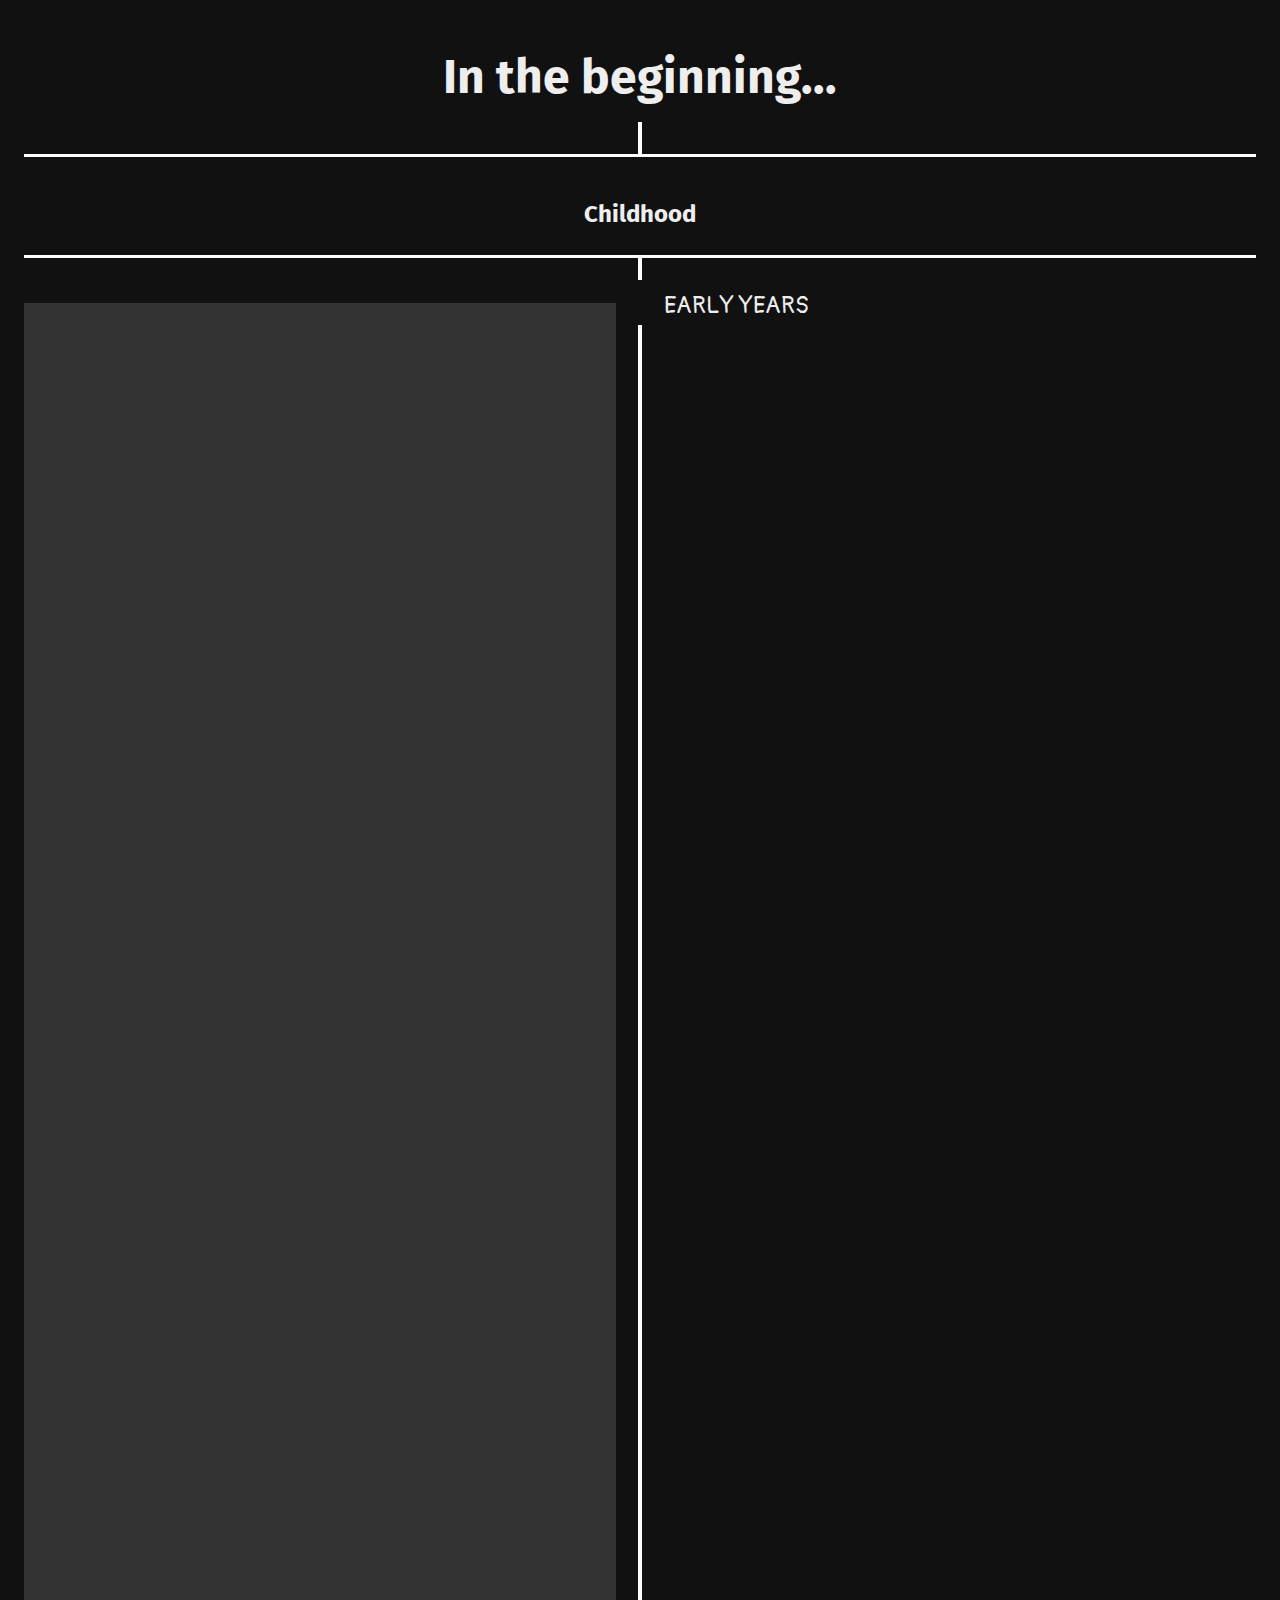
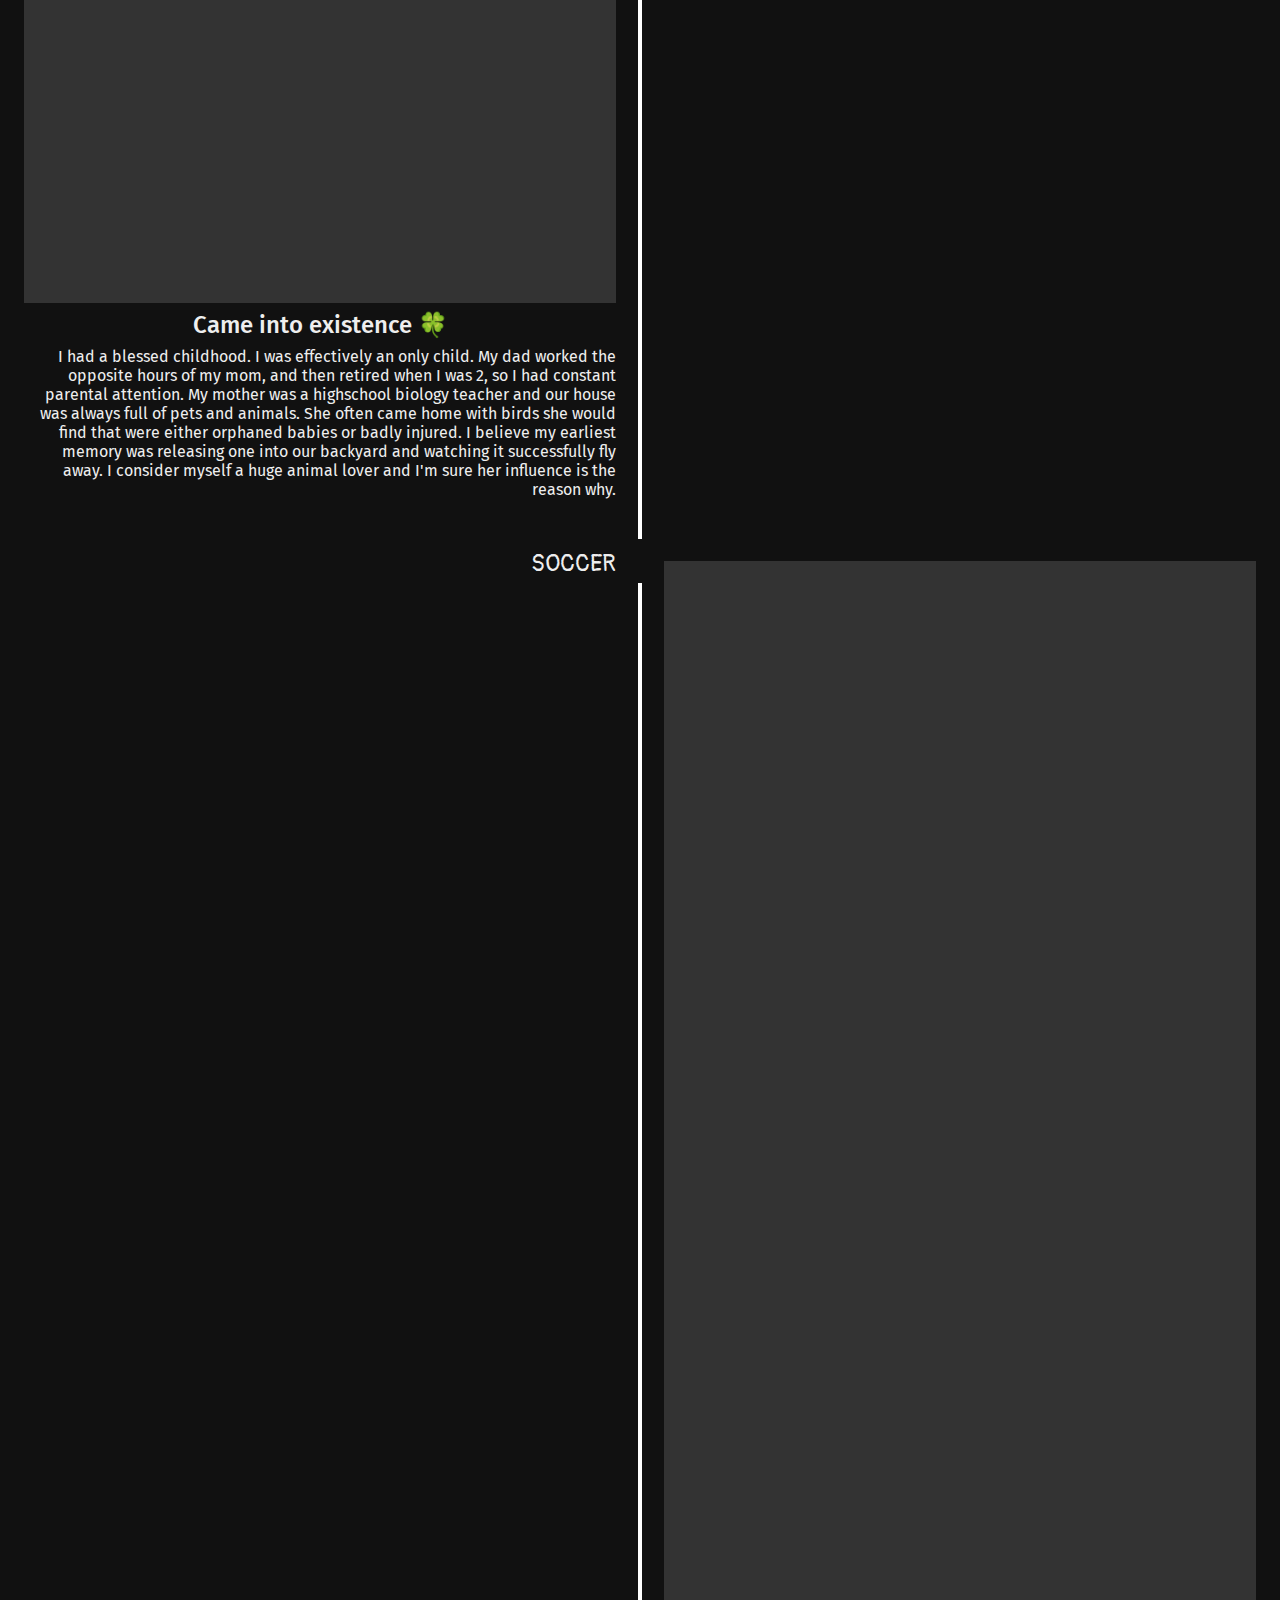
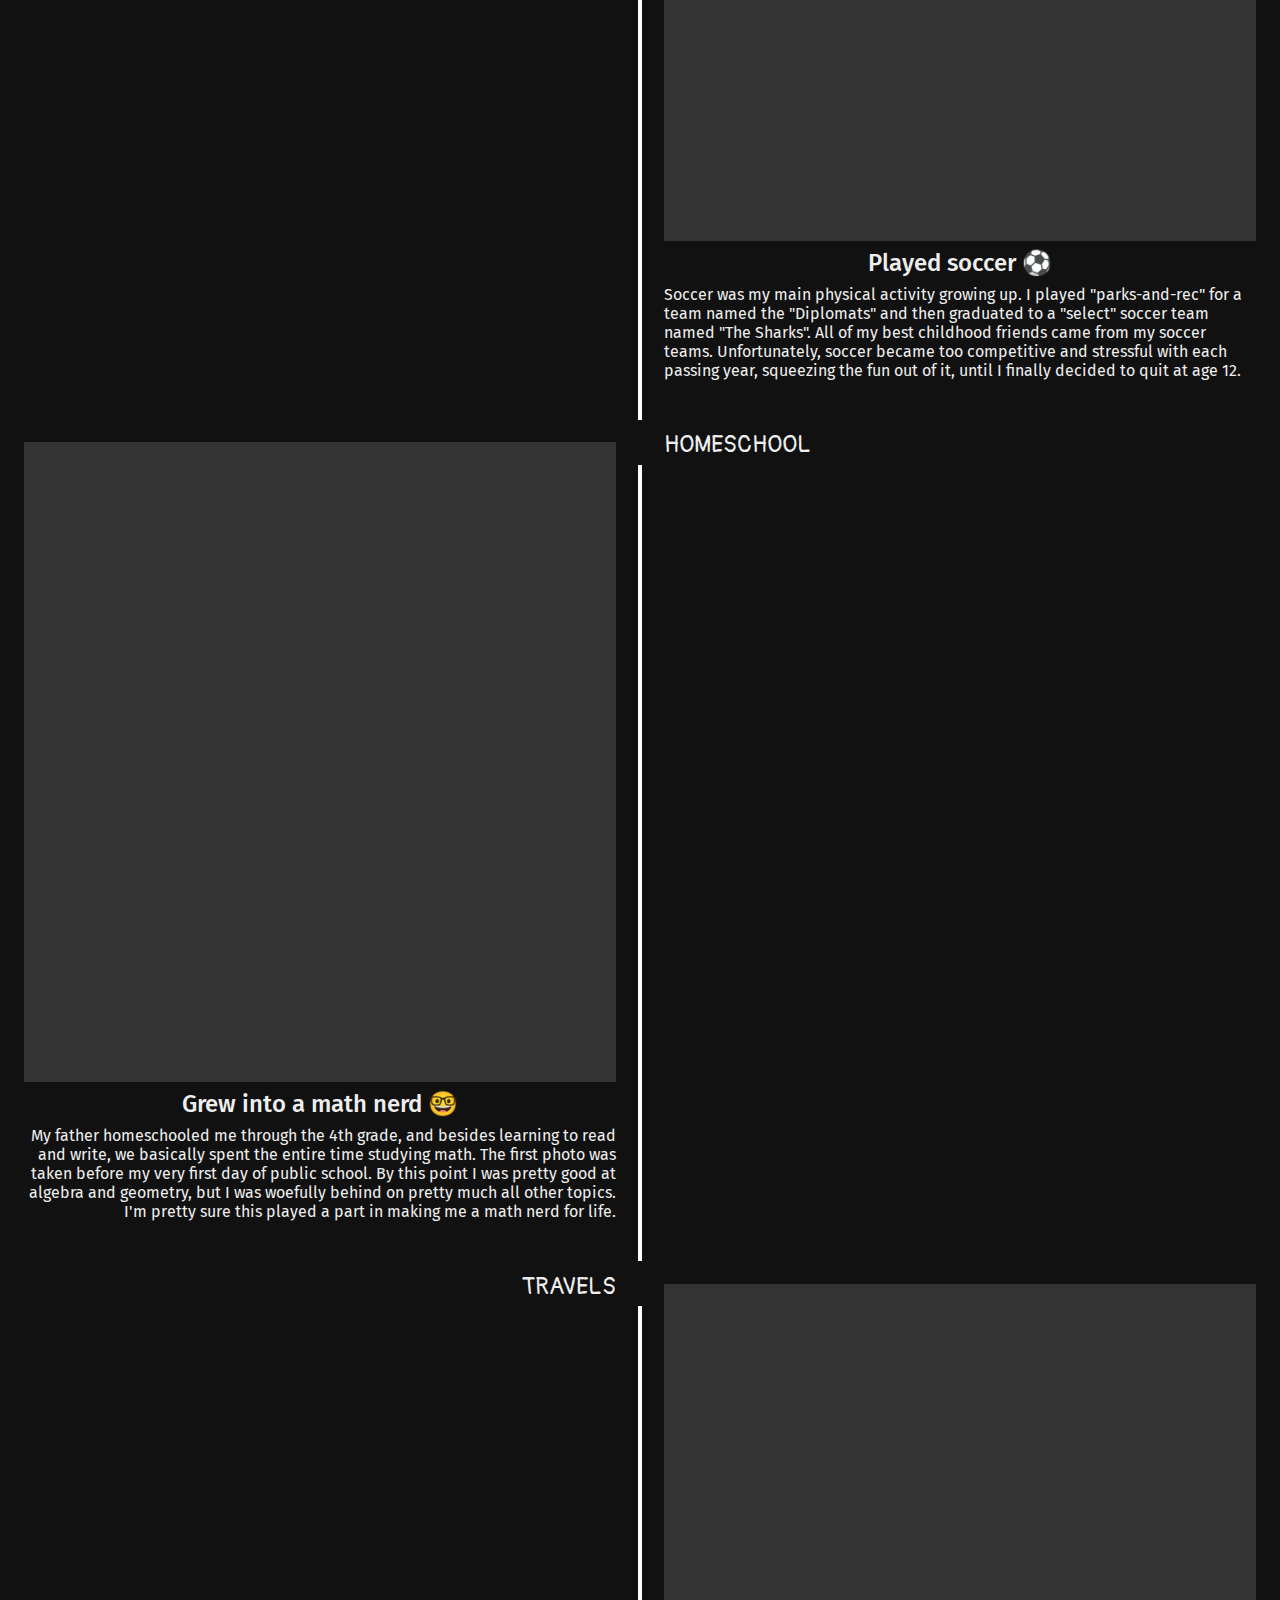
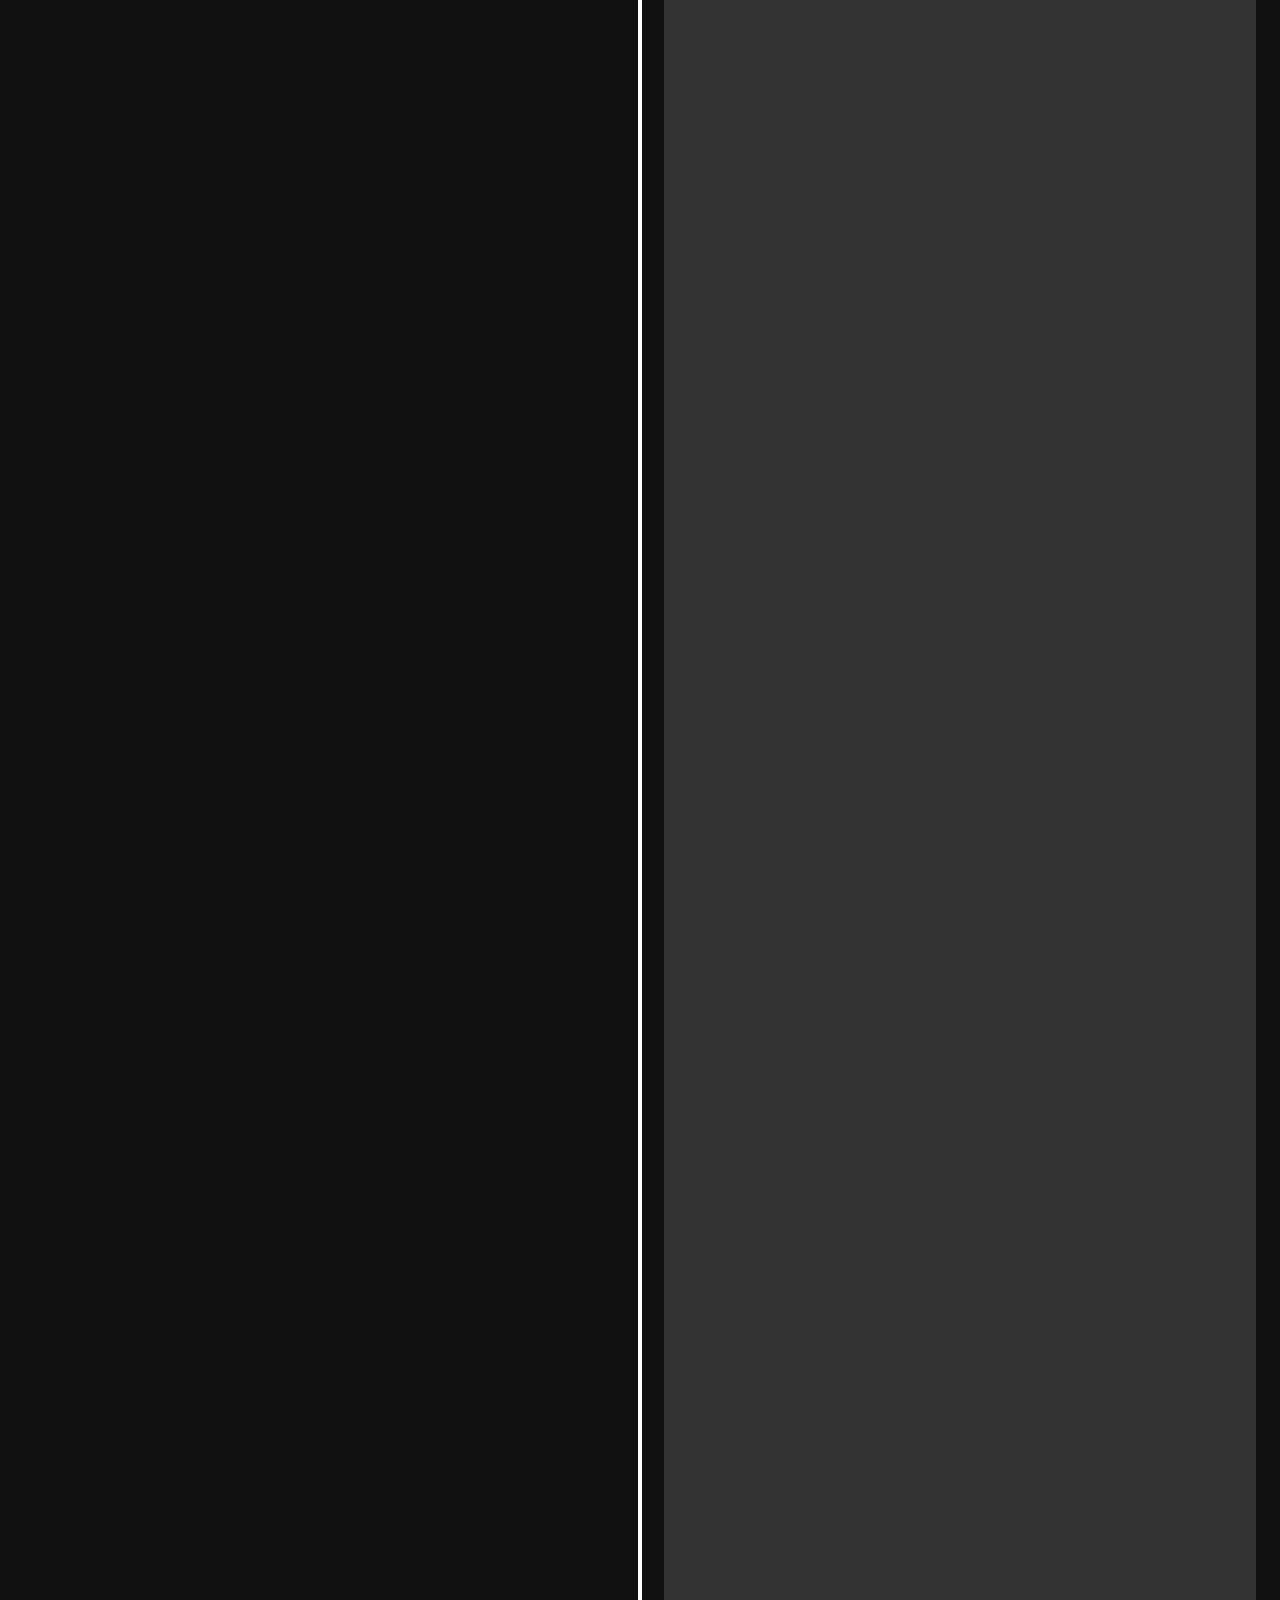
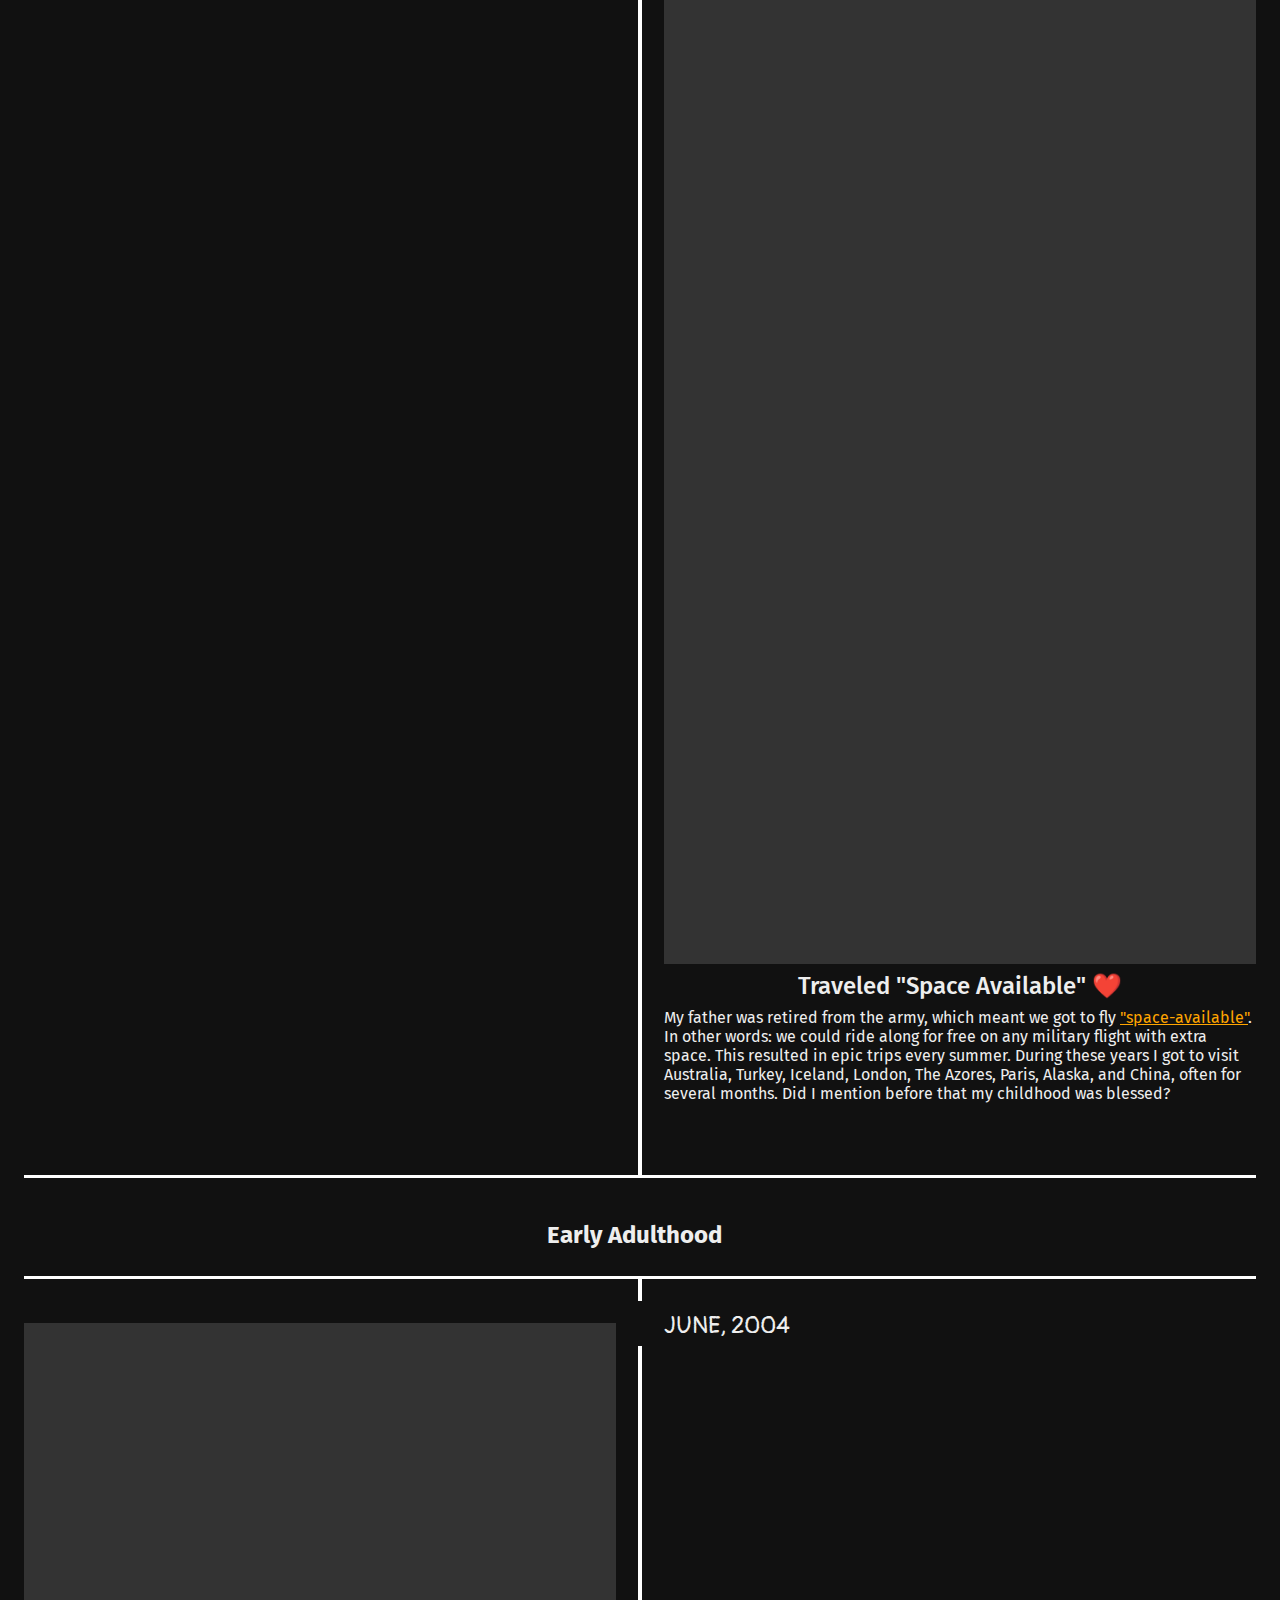
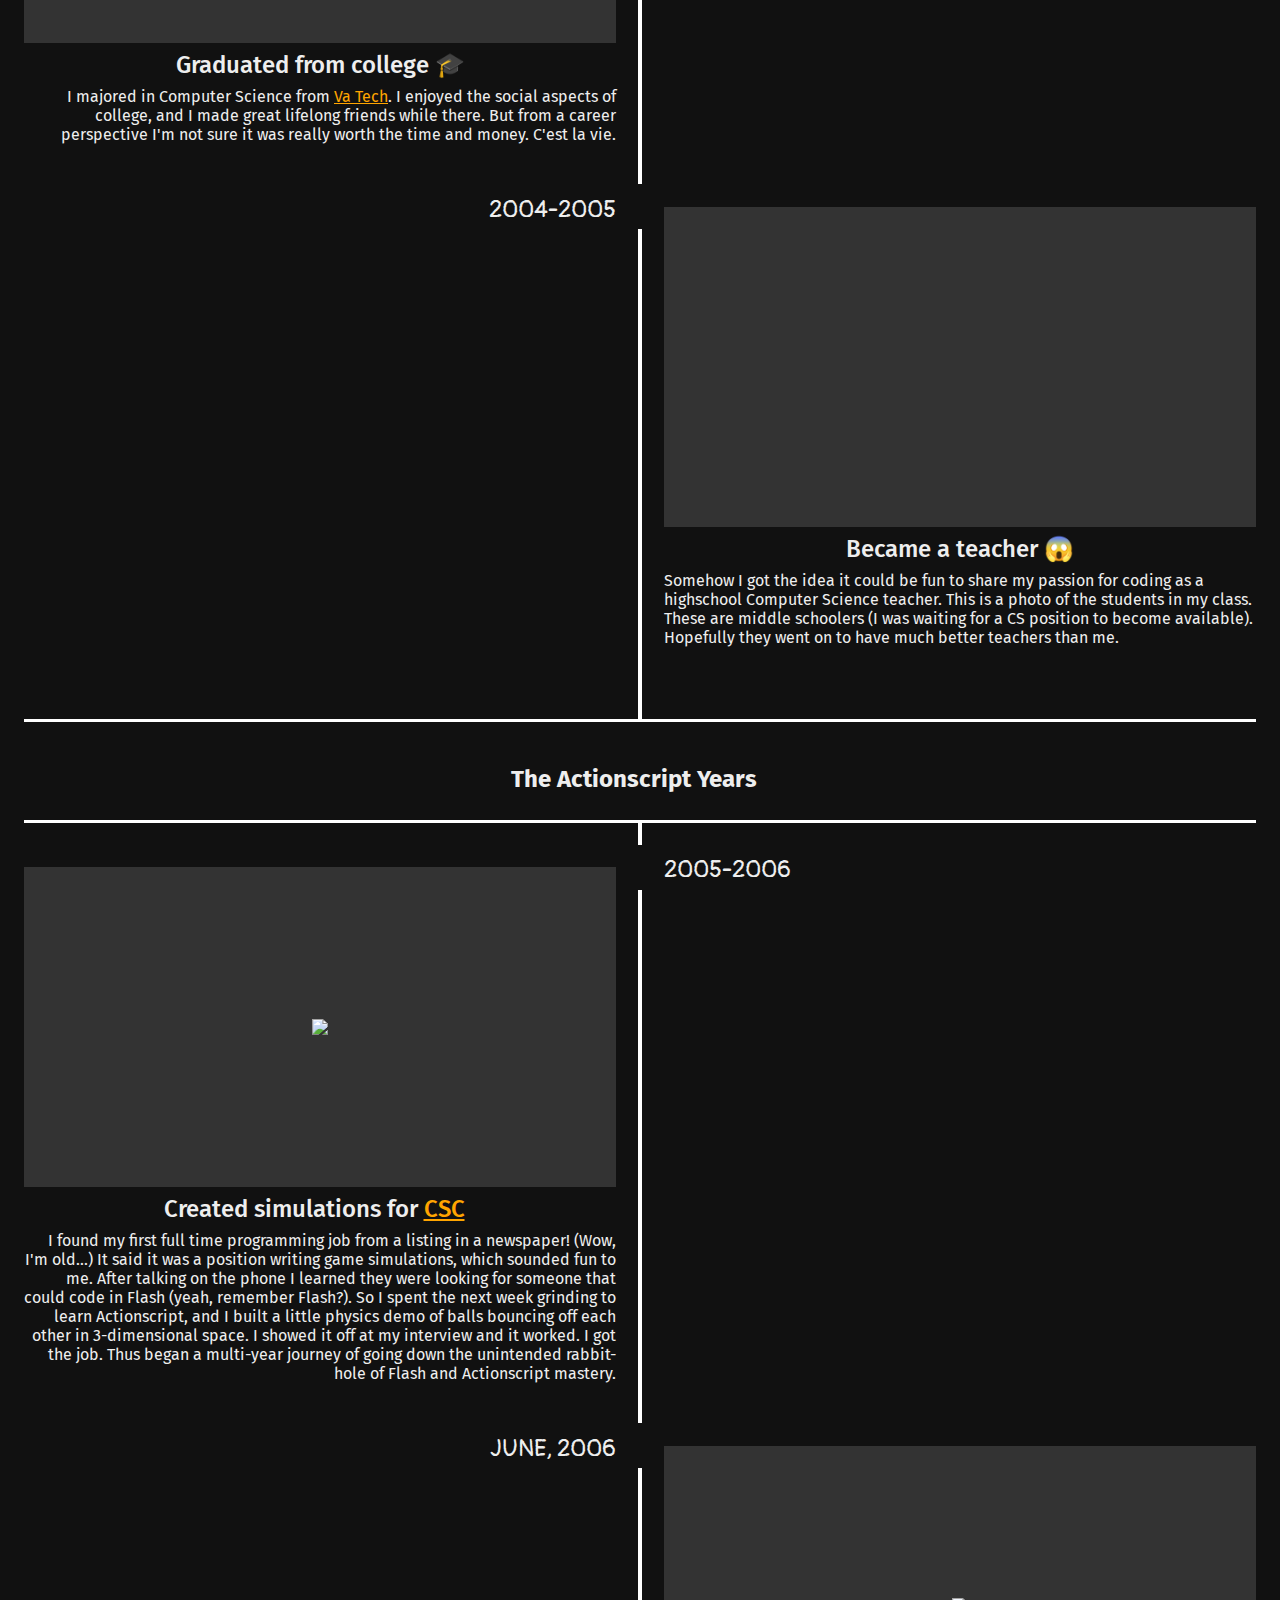
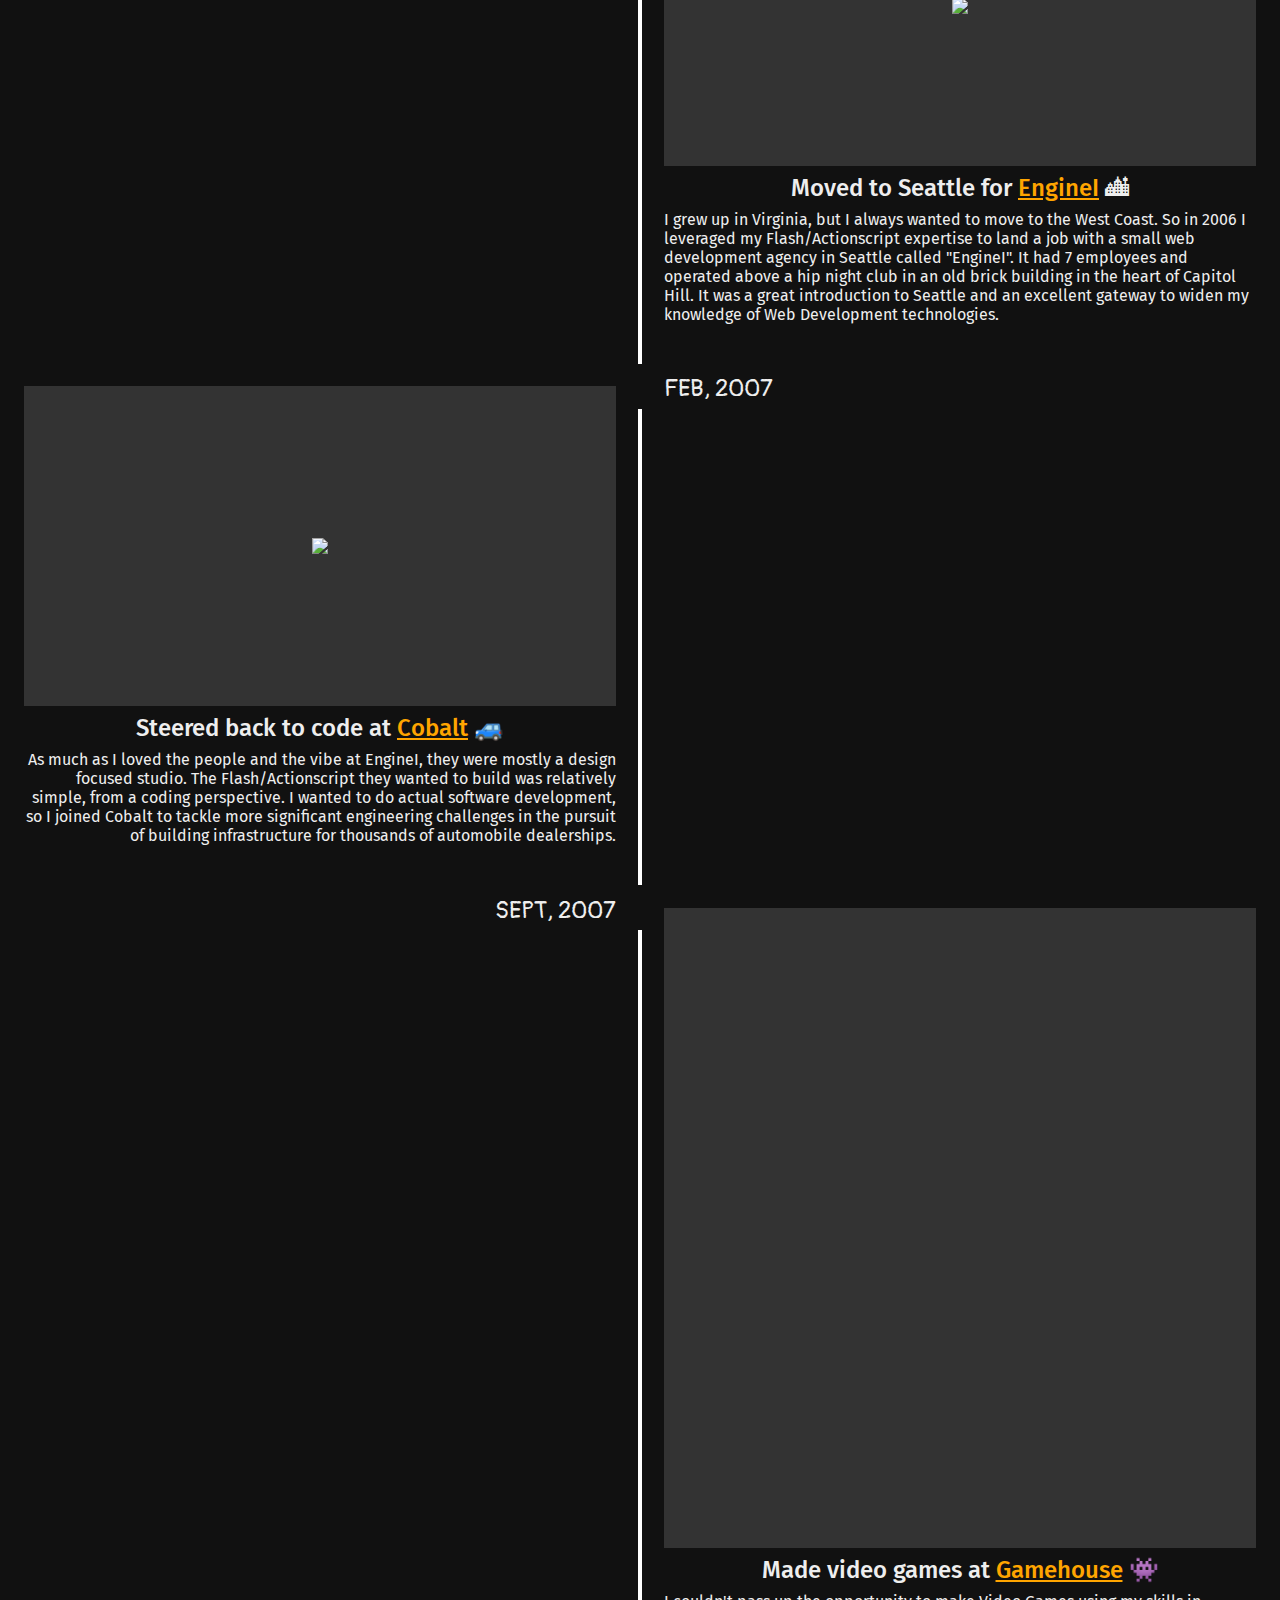
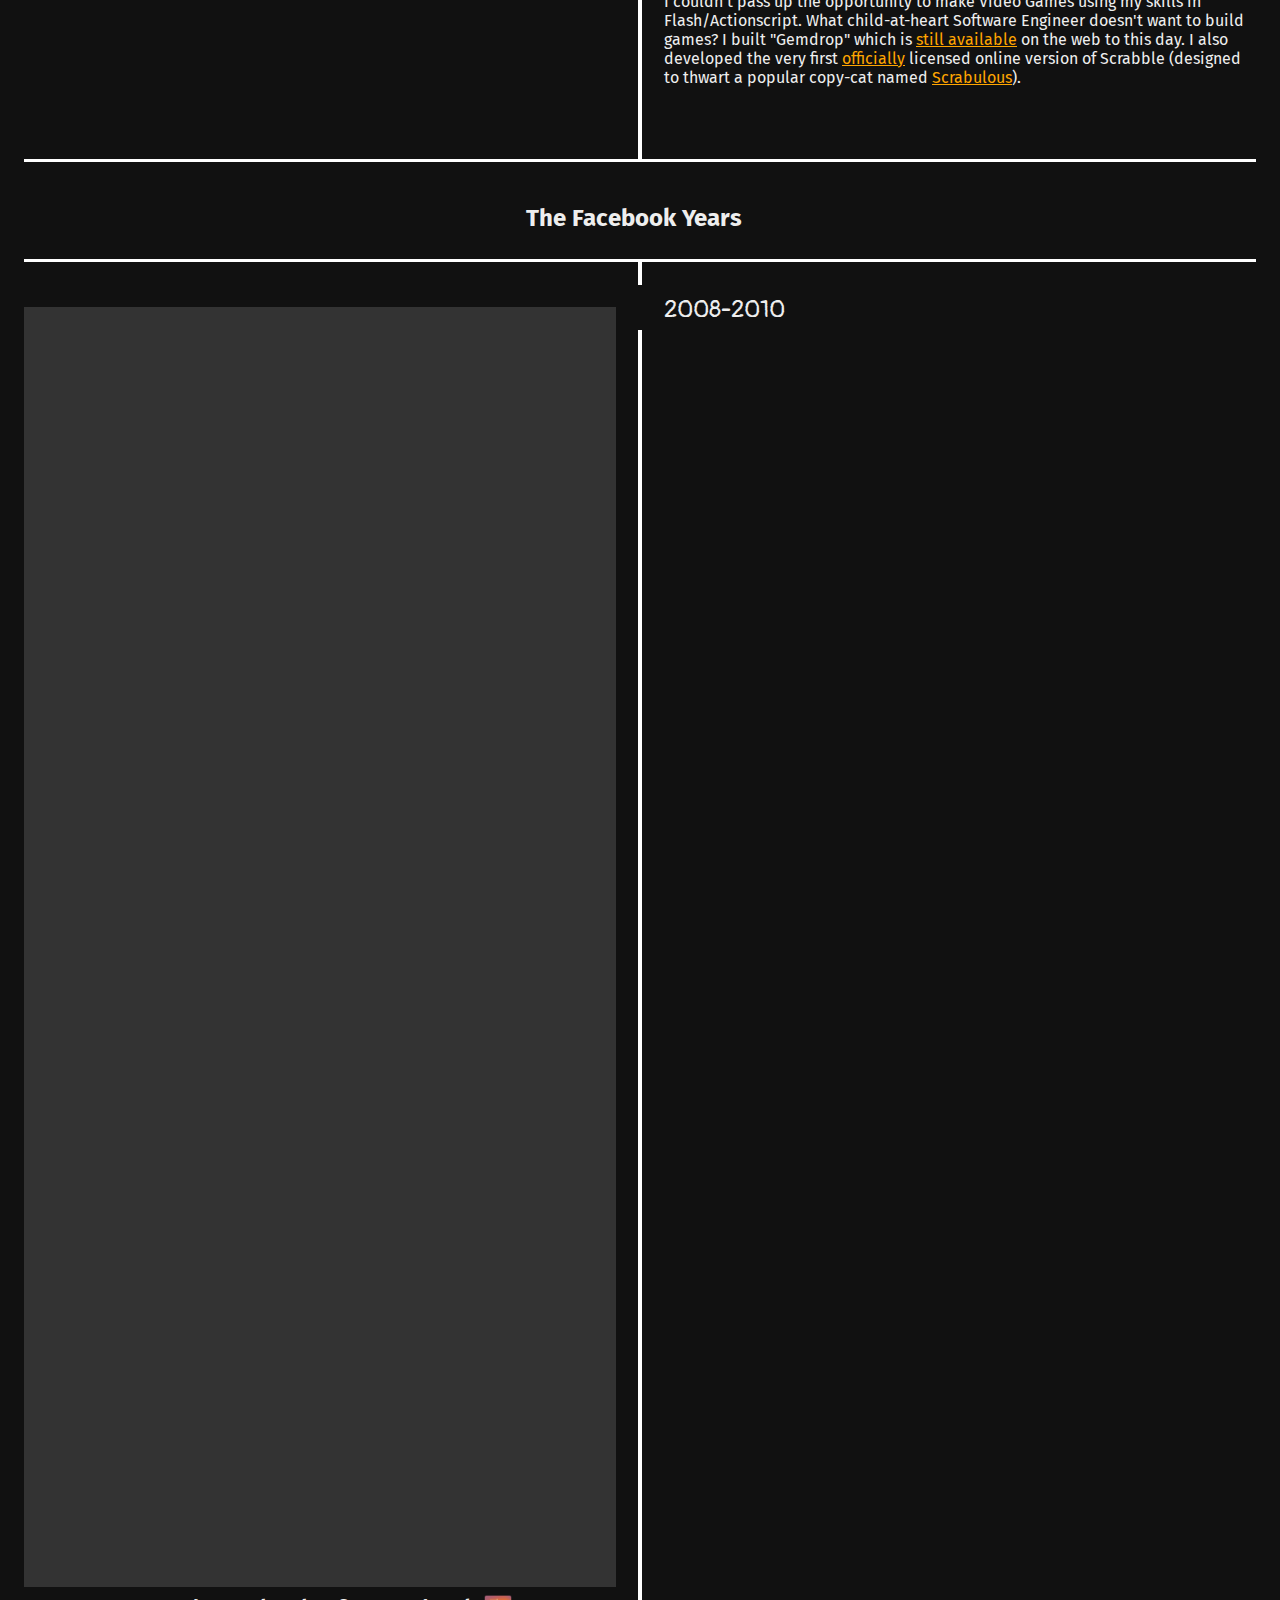
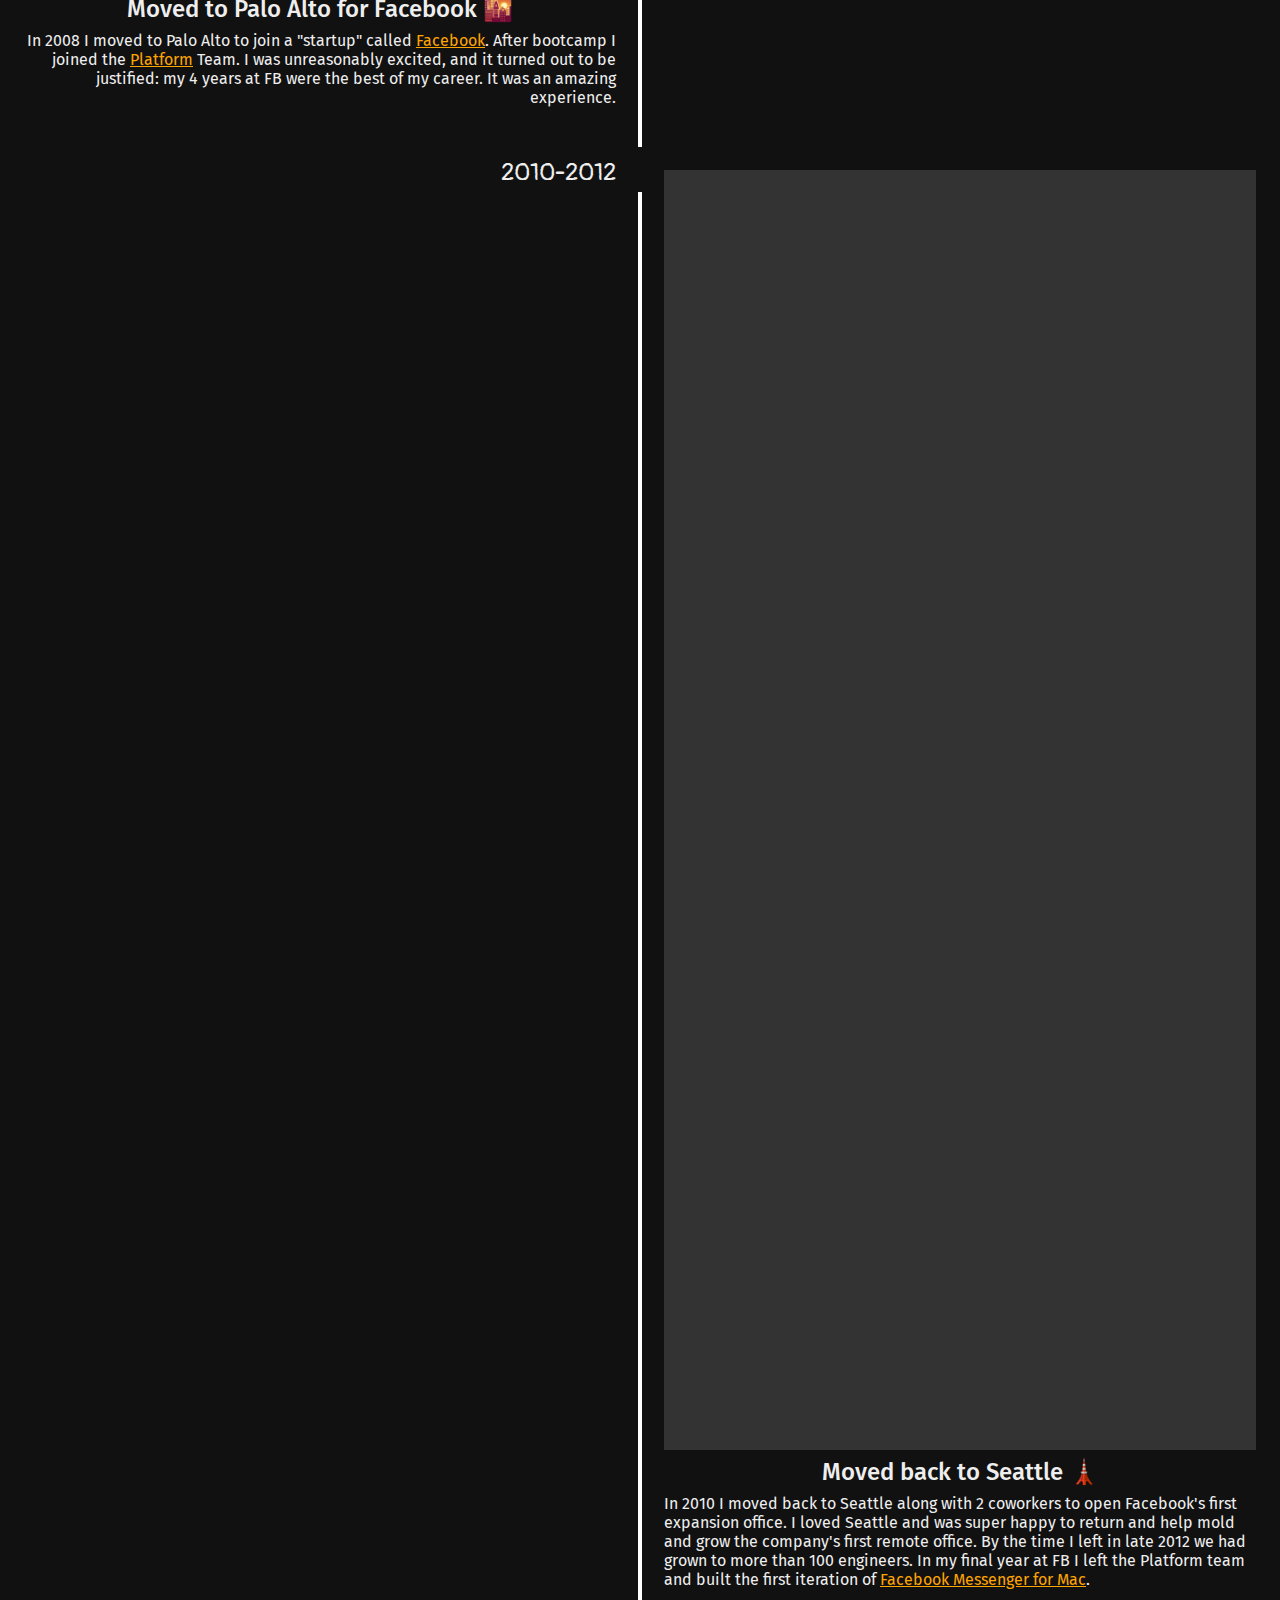
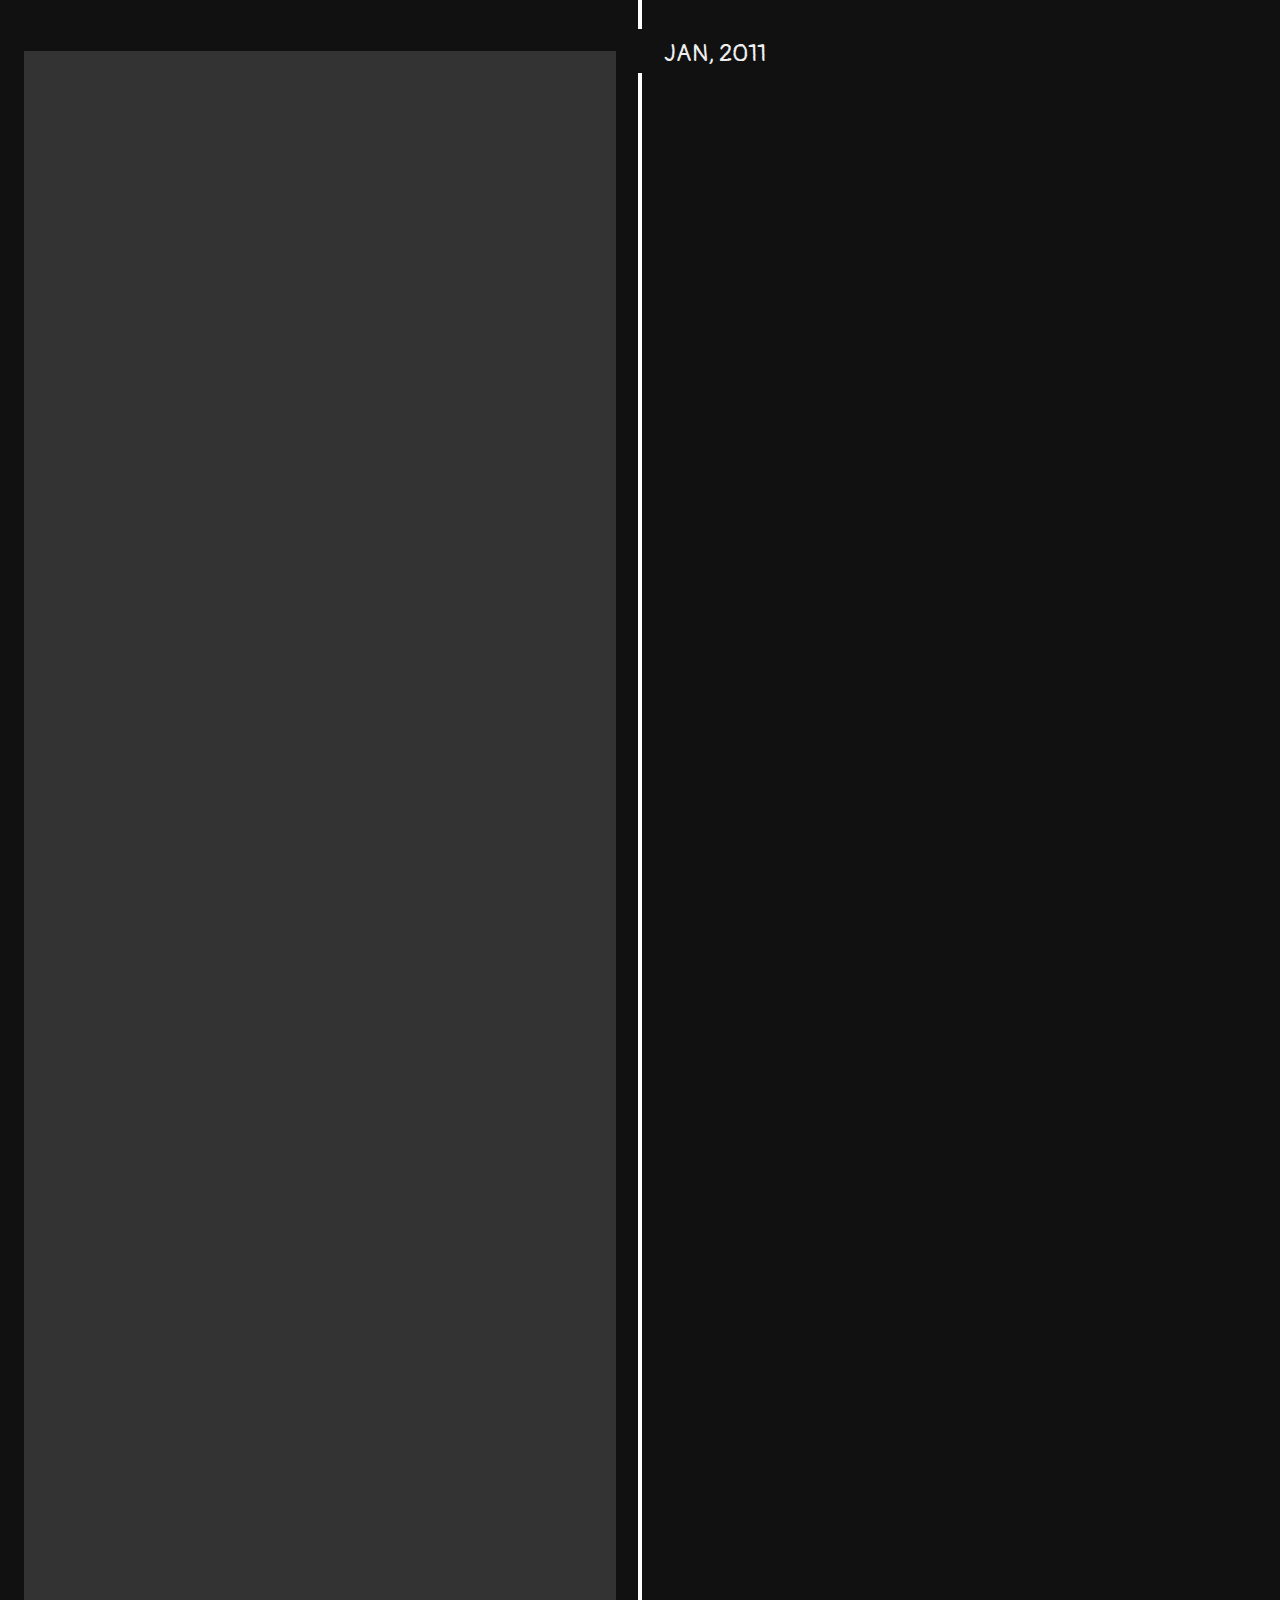
==== commit 51f12145: "shorter titles" ====
--- a/about-me.html
+++ b/about-me.html
@@ -10,6 +10,7 @@
 
   <link rel="stylesheet"
         href="https://fonts.googleapis.com/css2?family=Fira+Mono:wght@700&family=Fira+Sans:wght@400;500;700&display=swap" />
+  <link href="https://fonts.googleapis.com/css2?family=Pangolin&display=swap" rel="stylesheet">
   <link rel="stylesheet" href="css/main.css" />
   <link rel="stylesheet" href="css/about-me.css" />
 
@@ -36,7 +37,7 @@
     <h2>Childhood <span class="fad fa-child"></span></h2>
   </div>
   <li class="timeline-item">
-    <div class="timeline-date">The Early Years</div>
+    <div class="timeline-date">Early Years</div>
     <div class="timeline-content">
       <div class="carousel"
            data-flickity='{ "wrapAround": true,
@@ -89,7 +90,7 @@
     </div>
   </li>
   <li class="timeline-item">
-    <div class="timeline-date">Homeschooling</div>
+    <div class="timeline-date">Homeschool</div>
     <div class="timeline-content">
       <div class="carousel"
            data-flickity='{ "wrapAround": true,
@@ -108,7 +109,7 @@
     </div>
   </li>
   <li class="timeline-item">
-    <div class="timeline-date">Summer Travels</div>
+    <div class="timeline-date">Travels</div>
     <div class="timeline-content">
       <div class="carousel"
            data-flickity='{ "wrapAround": true,
@@ -193,24 +194,24 @@
           <img class="carousel-image" src="img/22.png" />
         </div>
       </div>
-      <h3>Created training simulations for <a href="https://en.wikipedia.org/wiki/Computer_Sciences_Corporation" target="_blank">CSC</a> &nbsp; <i class="fad fa-dragon"></i></h3>
+      <h3>Created simulations for <a href="https://en.wikipedia.org/wiki/Computer_Sciences_Corporation" target="_blank">CSC</a> &nbsp; <i class="fad fa-dragon"></i></h3>
       <p>I found my first full time programming job from a listing in a newspaper! (Wow, I'm old...) It said it was a position writing game simulations, which sounded fun to me.  After talking on the phone I learned they were looking for someone that could code in Flash (yeah, remember Flash?).  So I spent the next week grinding to learn Actionscript, and I built a little physics demo of balls bouncing off each other in 3-dimensional space.  I showed it off at my interview and it worked.  I got the job.  Thus began a multi-year journey of going down the unintended rabbit-hole of Flash and Actionscript mastery.</p>
     </div>
   </li>
   <li class="timeline-item">
-    <div class="timeline-date">2006</div>
+    <div class="timeline-date">June, 2006</div>
     <div class="timeline-content">
       <div class="carousel">
         <div class="carousel-cell">
           <img class="carousel-image" src="img/23.png" />
         </div>
       </div>
-      <h3>Moved to Seattle and <a href="http://engineinteractive.com" target="_blank">EngineI</a> 🏙</h3>
+      <h3>Moved to Seattle for <a href="http://engineinteractive.com" target="_blank">EngineI</a> 🏙</h3>
       <p>I grew up in Virginia, but I always wanted to move to the West Coast.  So in 2006 I leveraged my Flash/Actionscript expertise to land a job with a small web development agency in Seattle called "EngineI".  It had 7 employees and operated above a hip night club in an old brick building in the heart of Capitol Hill.  It was a great introduction to Seattle and an excellent gateway to widen my knowledge of Web Development technologies.</p>
     </div>
   </li>
   <li class="timeline-item">
-    <div class="timeline-date">February, 2007</div>
+    <div class="timeline-date">Feb, 2007</div>
     <div class="timeline-content">
       <div class="carousel">
         <div class="carousel-cell">
@@ -222,7 +223,7 @@
     </div>
   </li>
   <li class="timeline-item">
-    <div class="timeline-date">September, 2007</div>
+    <div class="timeline-date">Sept, 2007</div>
     <div class="timeline-content">
       <div class="carousel"
            data-flickity='{ "wrapAround": true,
@@ -263,7 +264,7 @@
           <img class="carousel-image" data-flickity-lazyload="img/29.jpg" />
         </div>
       </div>
-      <h3>Moved to Palo Alto to join Facebook 🌇</h3>
+      <h3>Moved to Palo Alto for Facebook 🌇</h3>
       <p>In 2008 I moved to Palo Alto to join a "startup" called <a href="https://www.facebook.com/" target="_blank">Facebook</a>.  After bootcamp I joined the <a href="https://developers.facebook.com/" target="_blank">Platform</a> Team.  I was unreasonably excited, and it turned out to be justified: my 4 years at FB were the best of my career.  It was an amazing experience.</p>
     </div>
   </li>
@@ -293,7 +294,7 @@
     </div>
   </li>
   <li class="timeline-item">
-    <div class="timeline-date">January, 2011</div>
+    <div class="timeline-date">Jan, 2011</div>
     <div class="timeline-content">
       <div class="carousel"
            data-flickity='{ "wrapAround": true,
@@ -351,7 +352,7 @@
     <h2>The Retirement Years &nbsp; <i class="fad fa-plane-departure"></i></h2>
   </div>
   <li class="timeline-item">
-    <div class="timeline-date">2013</div>
+    <div class="timeline-date">All of 2013</div>
     <div class="timeline-content">
       <div class="carousel"
            data-flickity='{ "wrapAround": true,
@@ -431,7 +432,7 @@
     </div>
   </li>
   <li class="timeline-item">
-    <div class="timeline-date">October, 2015</div>
+    <div class="timeline-date">Oct, 2015</div>
     <div class="timeline-content">
       <div class="carousel"
            data-flickity='{ "wrapAround": true,
@@ -456,7 +457,7 @@
     </div>
   </li>
   <li class="timeline-item">
-    <div class="timeline-date">November, 2016</div>
+    <div class="timeline-date">Nov, 2016</div>
     <div class="timeline-content">
       <div class="carousel"
            data-flickity='{ "wrapAround": true,
@@ -493,7 +494,7 @@
     </div>
   </li>
   <li class="timeline-item">
-    <div class="timeline-date">November, 2018</div>
+    <div class="timeline-date">Dec, 2018</div>
     <div class="timeline-content">
       <div class="carousel"
            data-flickity='{ "wrapAround": true,
@@ -518,7 +519,7 @@
     <h2>My Return to Work &nbsp; <i class="fad fa-house-leave"></i></h2>
   </div>
   <li class="timeline-item">
-    <div class="timeline-date">September, 2019</div>
+    <div class="timeline-date">Sept, 2019</div>
     <div class="timeline-content">
       <div class="carousel">
         <div class="carousel-cell">
--- a/css/about-me.css
+++ b/css/about-me.css
@@ -11,7 +11,7 @@
 
 .timeline {
   --dot-size: 1.6rem;
-  --dot-margin: 0.5rem;
+  --dot-margin: 0.6rem;
   --vertical-line-color: white;
   --vertical-line-width: 0.2rem;
 
@@ -55,14 +55,18 @@
 
 .timeline-date {
   font-size: 1.5em;
+  font-family: 'Pangolin', cursive;
   text-transform: uppercase;
 }
 
 .timeline-content {
-  padding-bottom: 1em;
-}
-
-.timeline-content h3,
+  padding-bottom: 2.5em;
+}
+.timeline-content h3 {
+  font-size: 1.5em;
+  margin-top: 0em;
+  margin-bottom: 0.5rem;
+}
 .timeline-content p {
   margin: 0;
 }
@@ -70,7 +74,7 @@
 /* FLICKITY */
 .carousel {
   background: #333;
-  margin-bottom: 1em;
+  margin-bottom: 0.5em;
   margin-top: calc(var(--dot-size) / 2);
 }
 .carousel-cell {
@@ -190,6 +194,53 @@
 }
 
 /* FONT AWESOME ICONS */
+h2 .fad,
+h2 .fab,
+h2 .fas {
+  --fa-primary-opacity: 1.0;
+  --fa-secondary-opacity: 1.0;
+
+  font-size: 2em;
+}
+.fa-child {
+  --fa-primary-color: teal;
+  --fa-secondary-color: orange;
+}
+.fa-school {
+  --fa-primary-color: teal;
+  --fa-secondary-color: red;
+}
+.fa-dragon {
+  --fa-primary-color: teal;
+  --fa-secondary-color: red;
+}
+.fa-game-console-handheld {
+  --fa-primary-color: teal;
+  --fa-secondary-color: orange;
+}
+.fa-facebook {
+  color: #4267B2;
+}
+@keyframes heart-pulse {
+  0% {
+    transform: scale(1) translate(0em, 0em);
+  }
+  100% {
+    transform: scale(2) translate(0em, -0.1em);
+  }
+}
+.fa-heart {
+  animation: heart-pulse 1s ease-in-out infinite alternate;
+  color: red;
+}
+.fa-plane-departure {
+  --fa-primary-color: orange;
+  --fa-secondary-color: brown;
+}
+.fa-house-leave {
+  --fa-primary-color: orange;
+  --fa-secondary-color: brown;
+}
 @keyframes google-gradient {
 	0% {
 		background-position: 0% 50%;
@@ -201,53 +252,6 @@
 		background-position: 0% 50%;
 	}
 }
-@keyframes pulse {
-  0% {
-    transform: scale(1.0) translate(0em, 0em);
-  }
-  100% {
-    transform: scale(2) translate(0em, -0.1em);
-  }
-}
-h2 .fad,
-h2 .fab,
-h2 .fas {
-  --fa-primary-opacity: 1.0;
-  --fa-secondary-opacity: 1.0;
-
-  font-size: 2em;
-}
-.fa-child {
-  --fa-primary-color: teal;
-  --fa-secondary-color: orange;
-}
-.fa-school {
-  --fa-primary-color: teal;
-  --fa-secondary-color: red;
-}
-.fa-dragon {
-  --fa-primary-color: teal;
-  --fa-secondary-color: red;
-}
-.fa-game-console-handheld {
-  --fa-primary-color: teal;
-  --fa-secondary-color: orange;
-}
-.fa-facebook {
-  color: #4267B2;
-}
-.fa-heart {
-  animation: pulse 1s ease-in-out infinite alternate;
-  color: red;
-}
-.fa-plane-departure {
-  --fa-primary-color: orange;
-  --fa-secondary-color: brown;
-}
-.fa-house-leave {
-  --fa-primary-color: orange;
-  --fa-secondary-color: brown;
-}
 .fa-google {
   --google-red: rgb(219,68,55);
   --google-yellow: rgb(244,160,0);
@@ -257,12 +261,12 @@
   background: linear-gradient(
                   -45deg,
                   var(--google-blue) 0%,
-                  var(--google-blue) 31.5%,
-                  var(--google-yellow) 31.5%,
-                  var(--google-yellow) 51.5%,
-                  var(--google-green) 51.5%,
-                  var(--google-green) 71.5%,
-                  var(--google-red) 71.5%,
+                  var(--google-blue) 32%,
+                  var(--google-yellow) 32%,
+                  var(--google-yellow) 51%,
+                  var(--google-green) 51%,
+                  var(--google-green) 70%,
+                  var(--google-red) 70%,
                   var(--google-red) 100%);
   background-clip: text;
   -webkit-background-clip: text;
@@ -294,7 +298,7 @@
   }
 
   .timeline-date {
-    font-size: 1em;
+    font-size: 1.3em;
     padding-top: calc((var(--dot-size) - 1em) / 2);
   }
 
@@ -356,6 +360,7 @@
 
   .timeline-date {
     grid-area: date;
+    font-size: 1.5em;
   }
 
   .timeline-content {
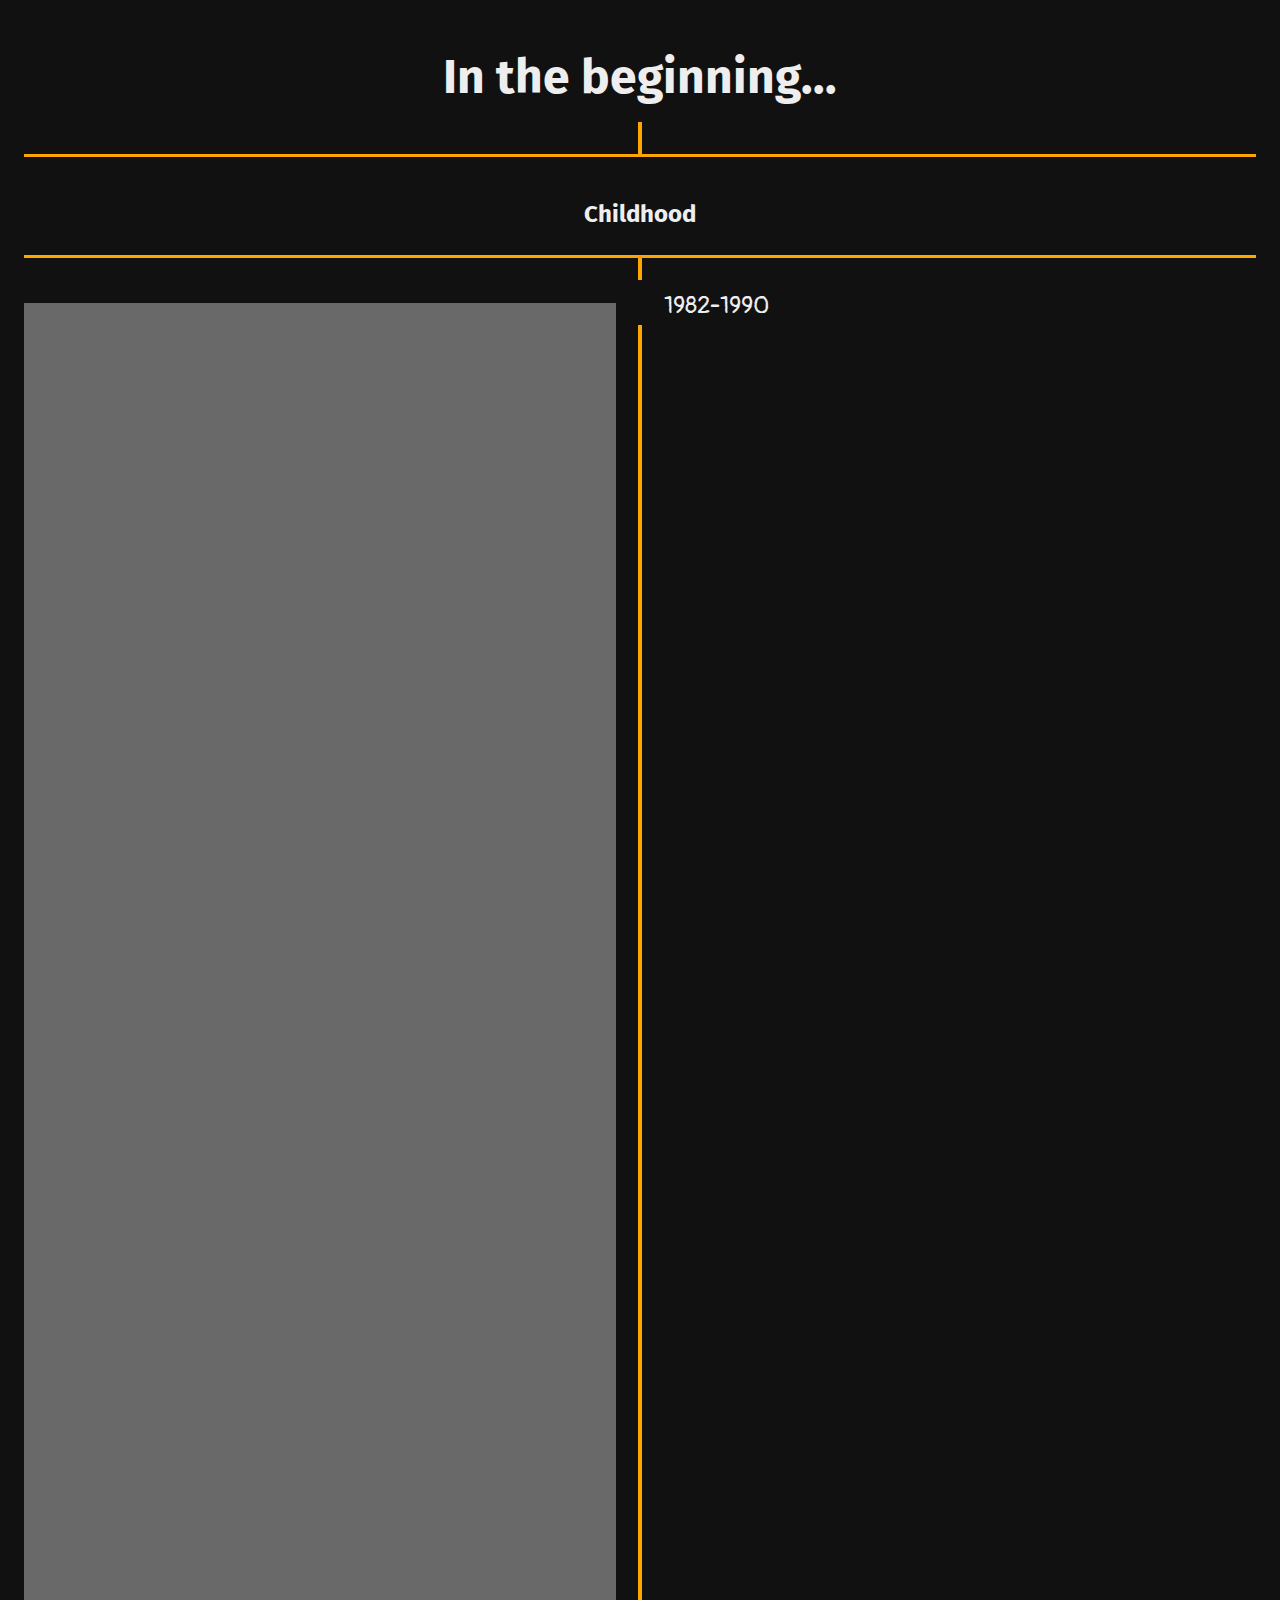
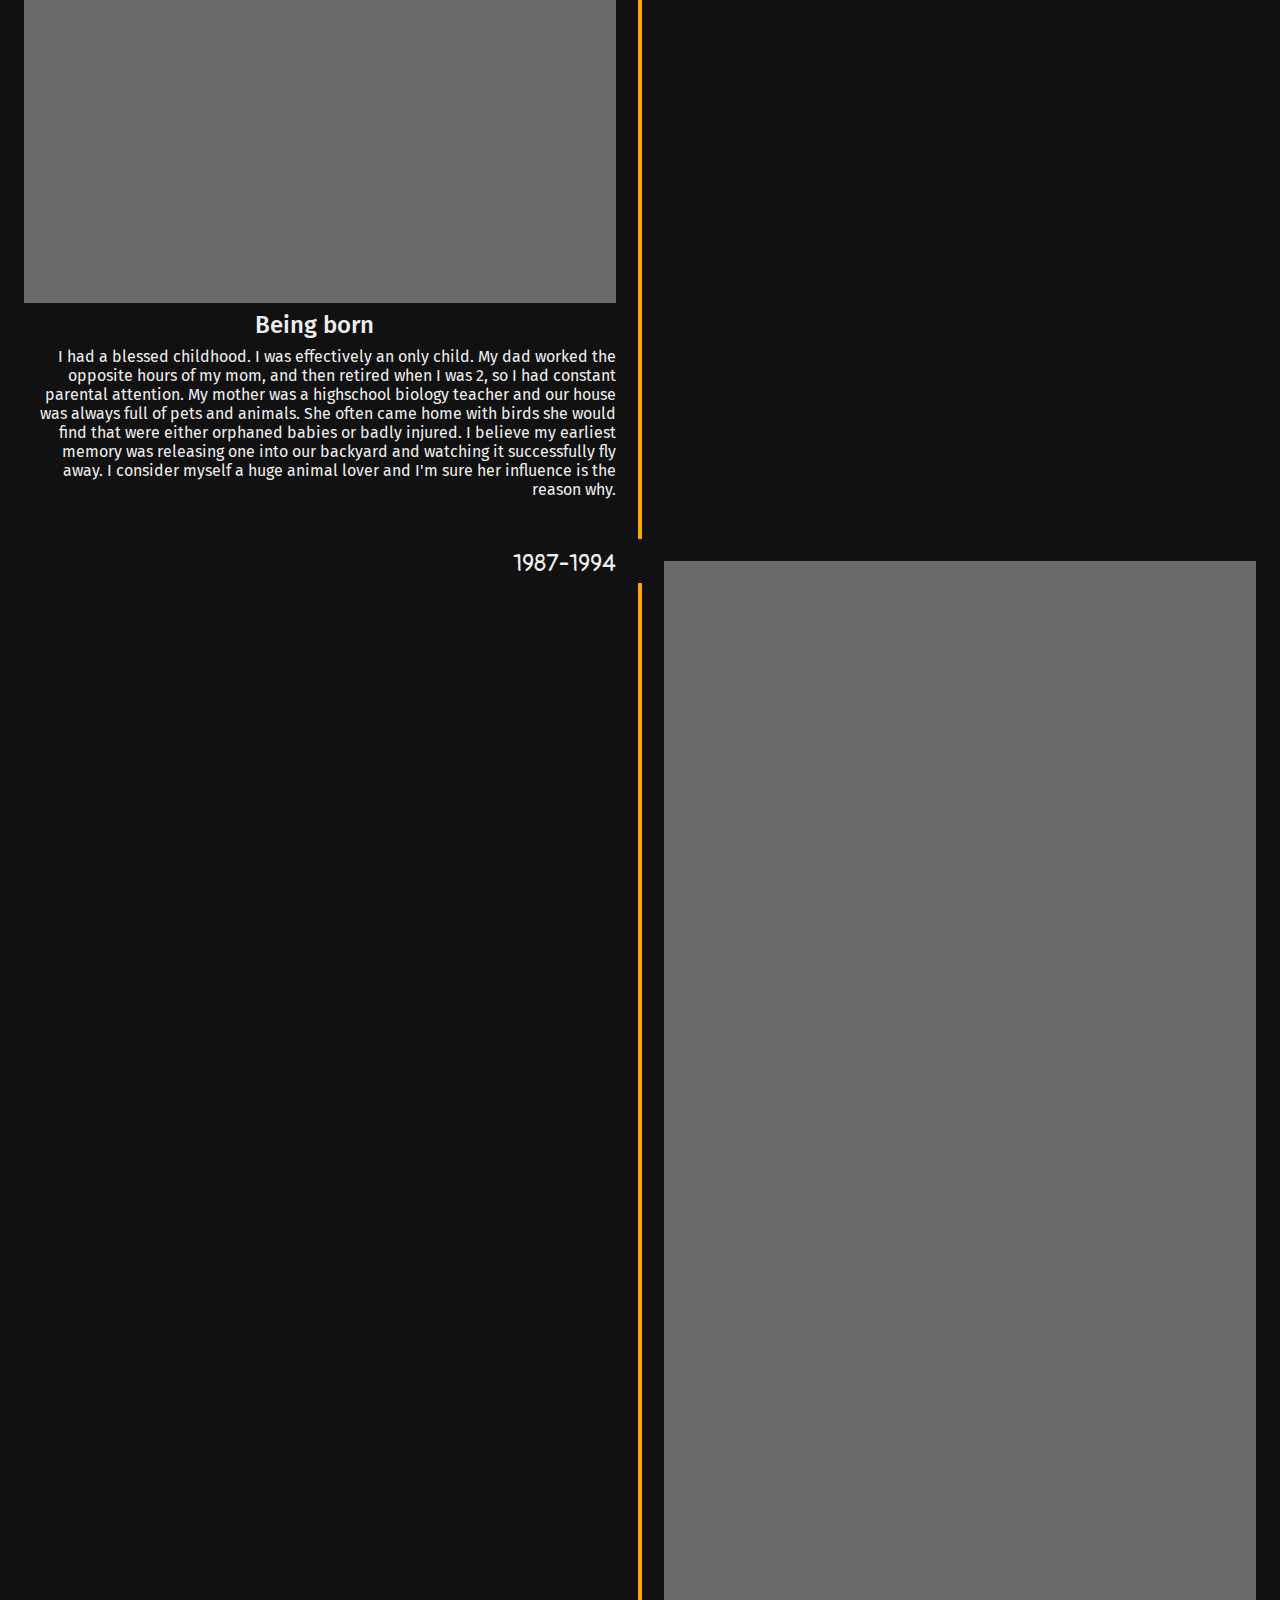
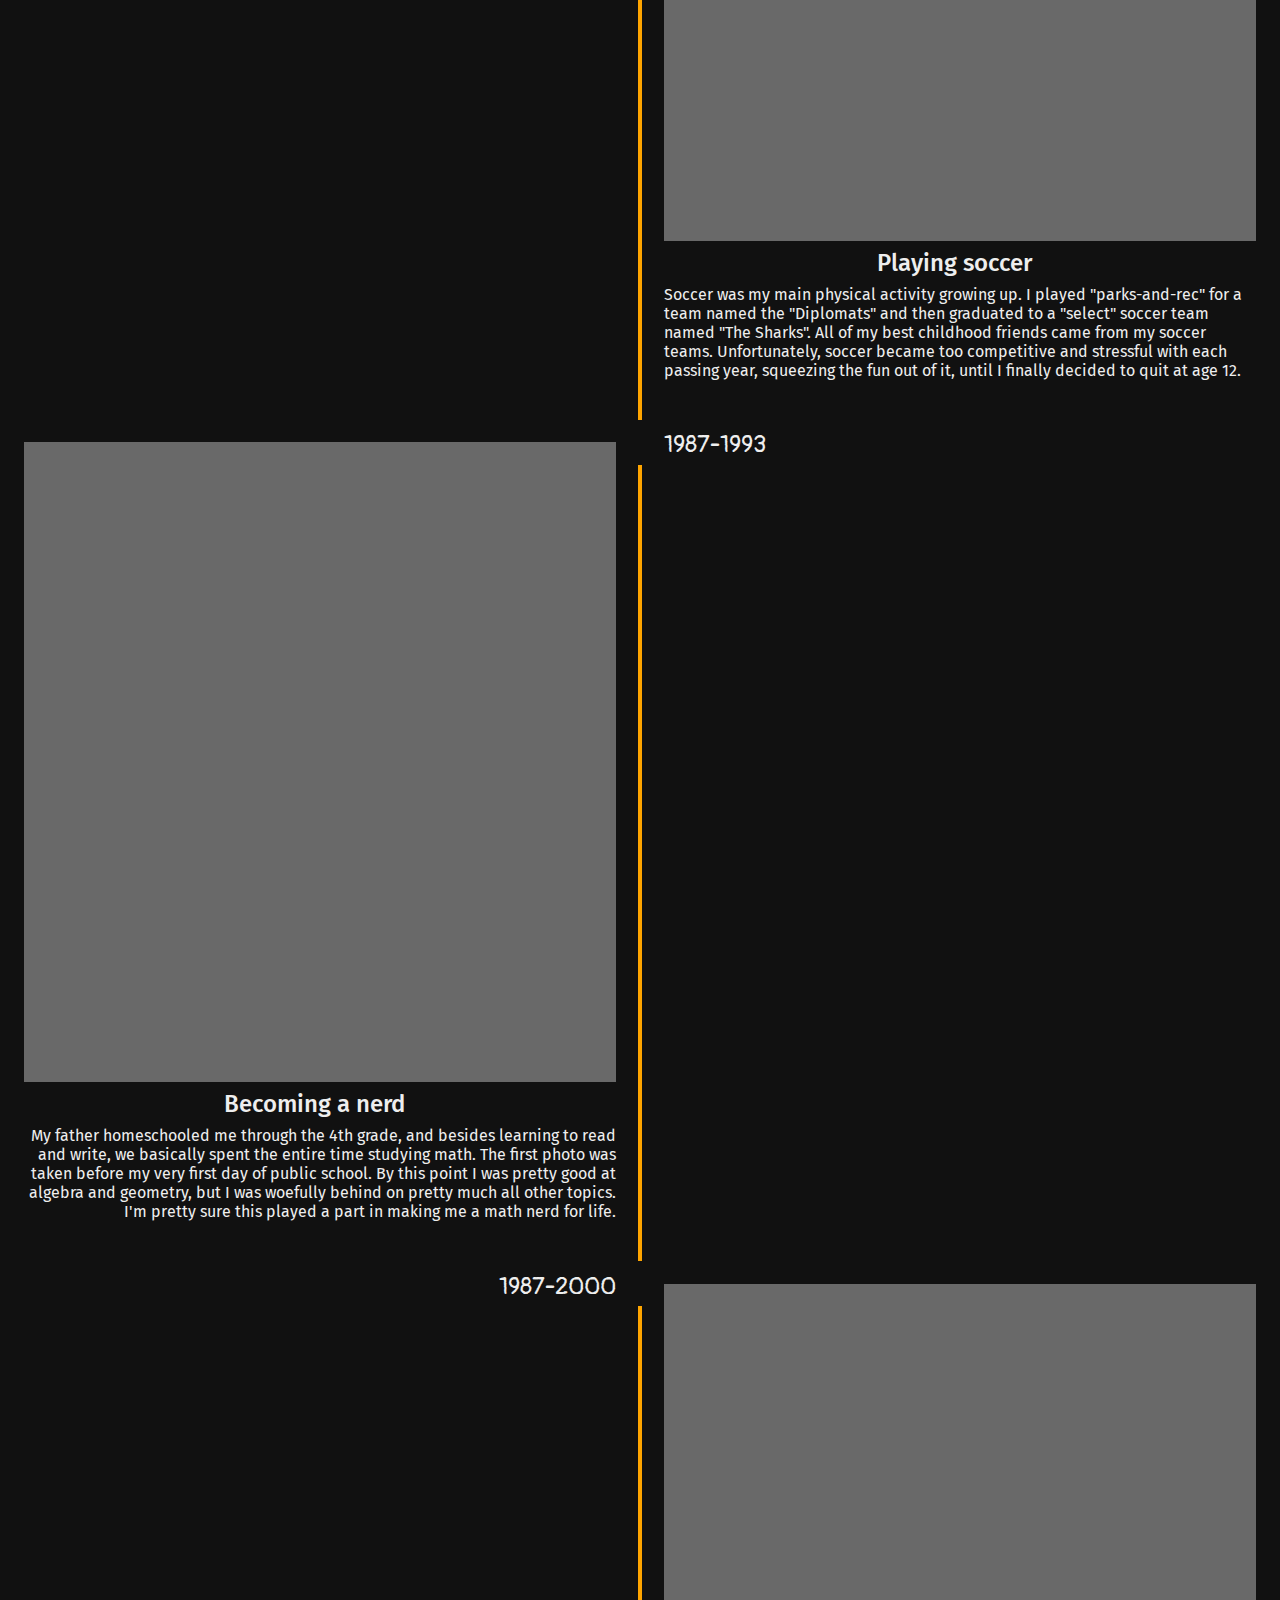
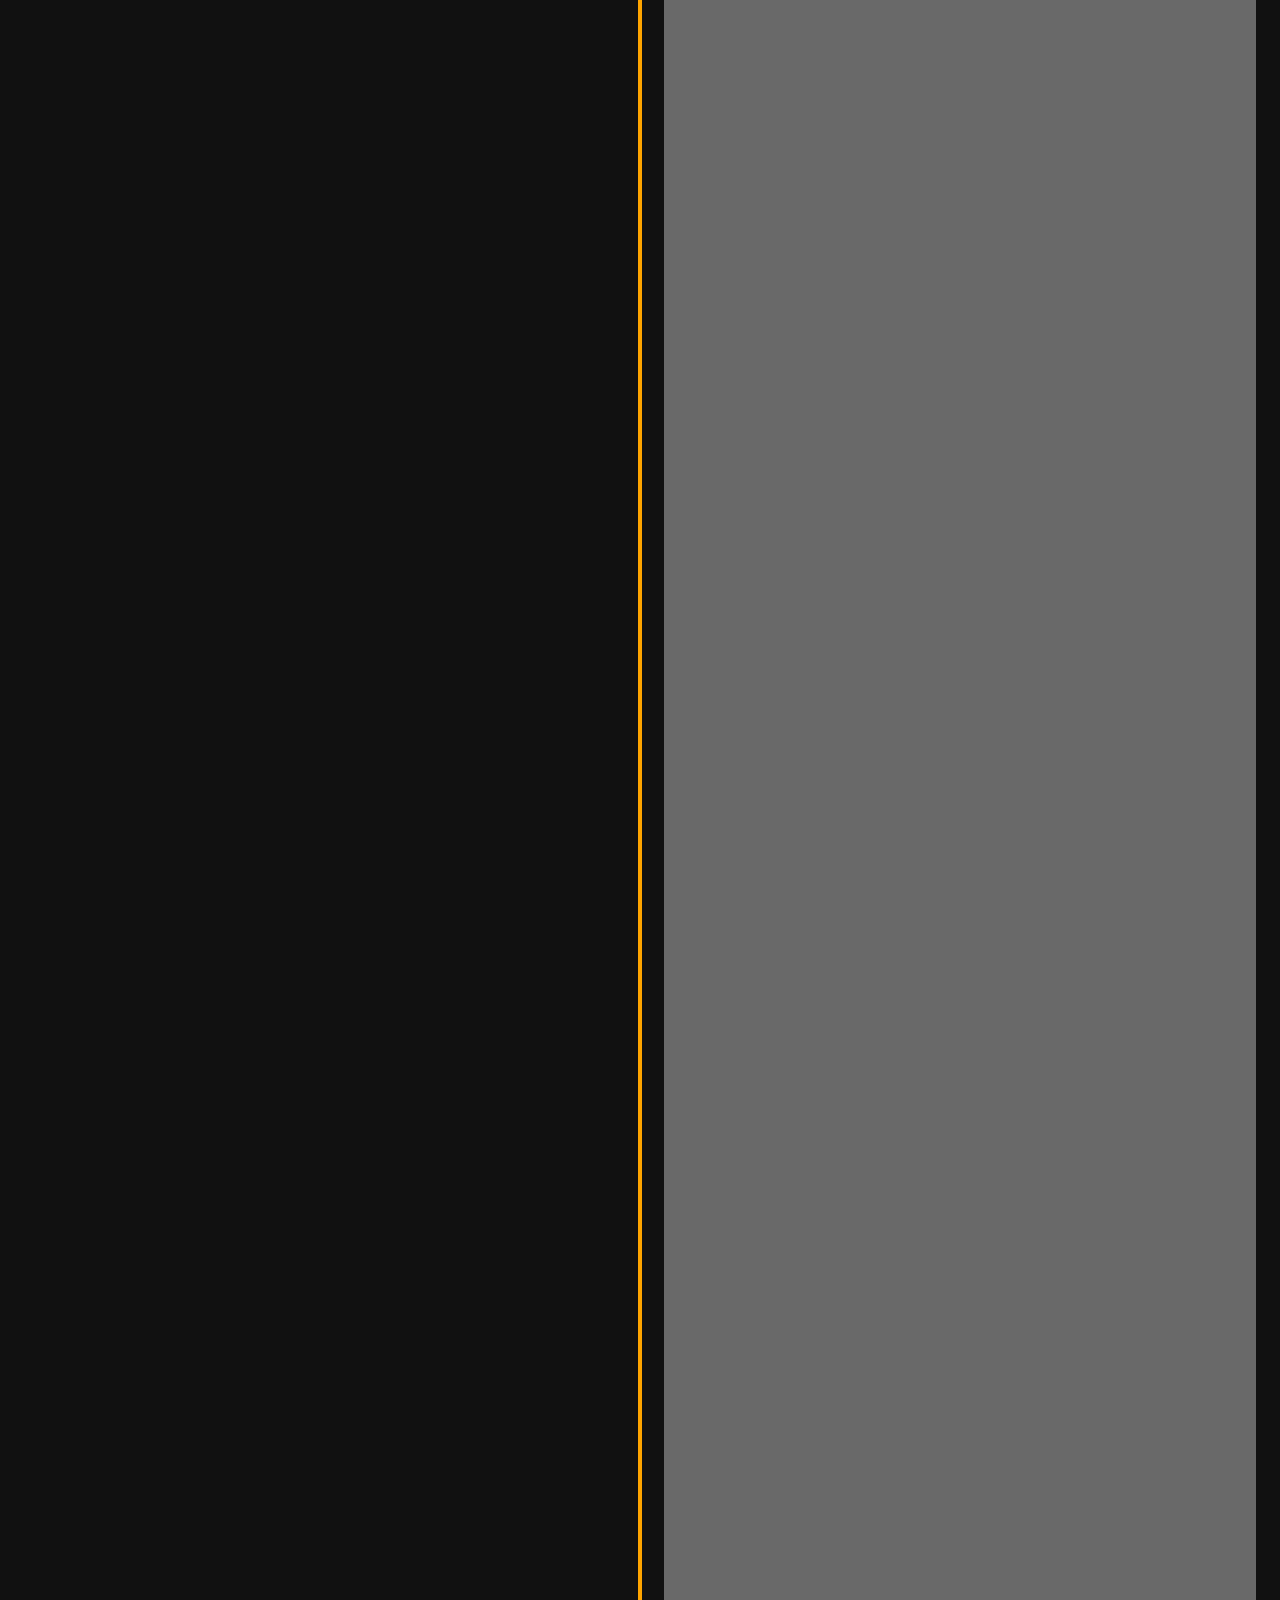
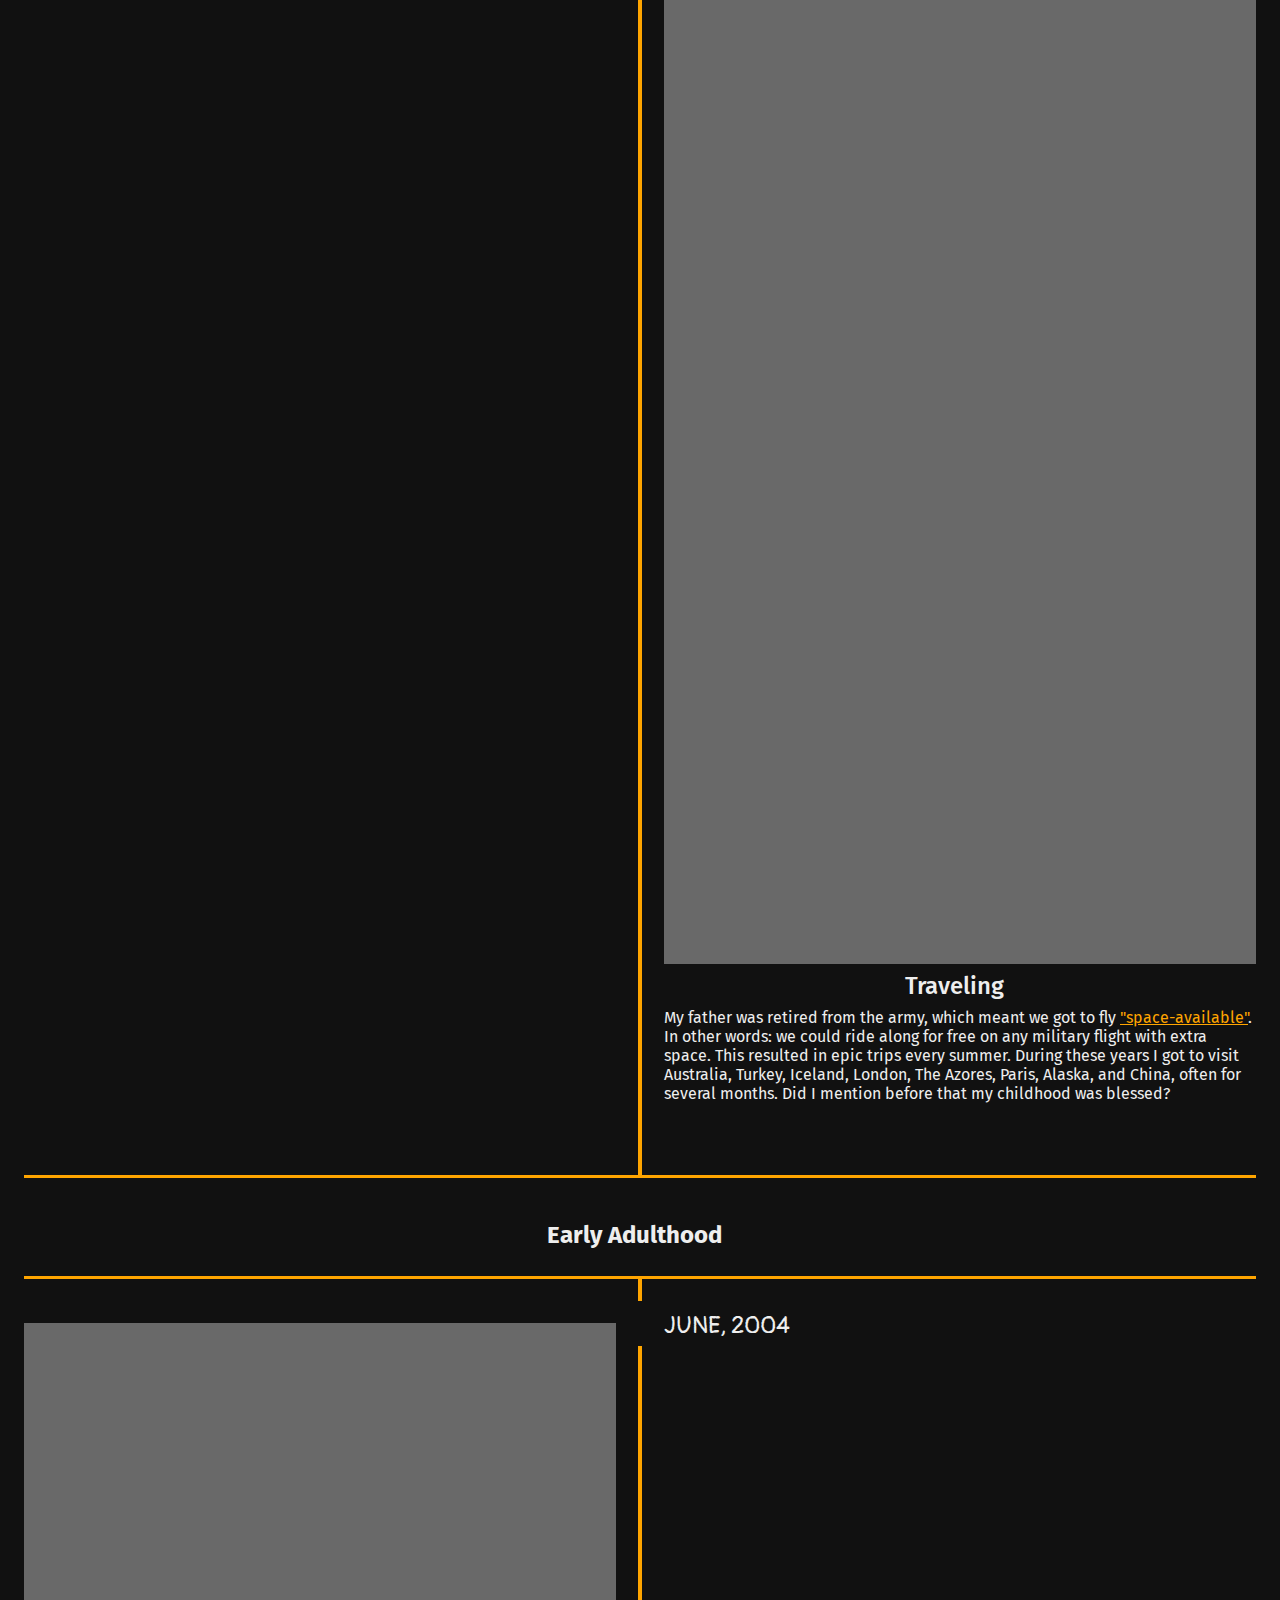
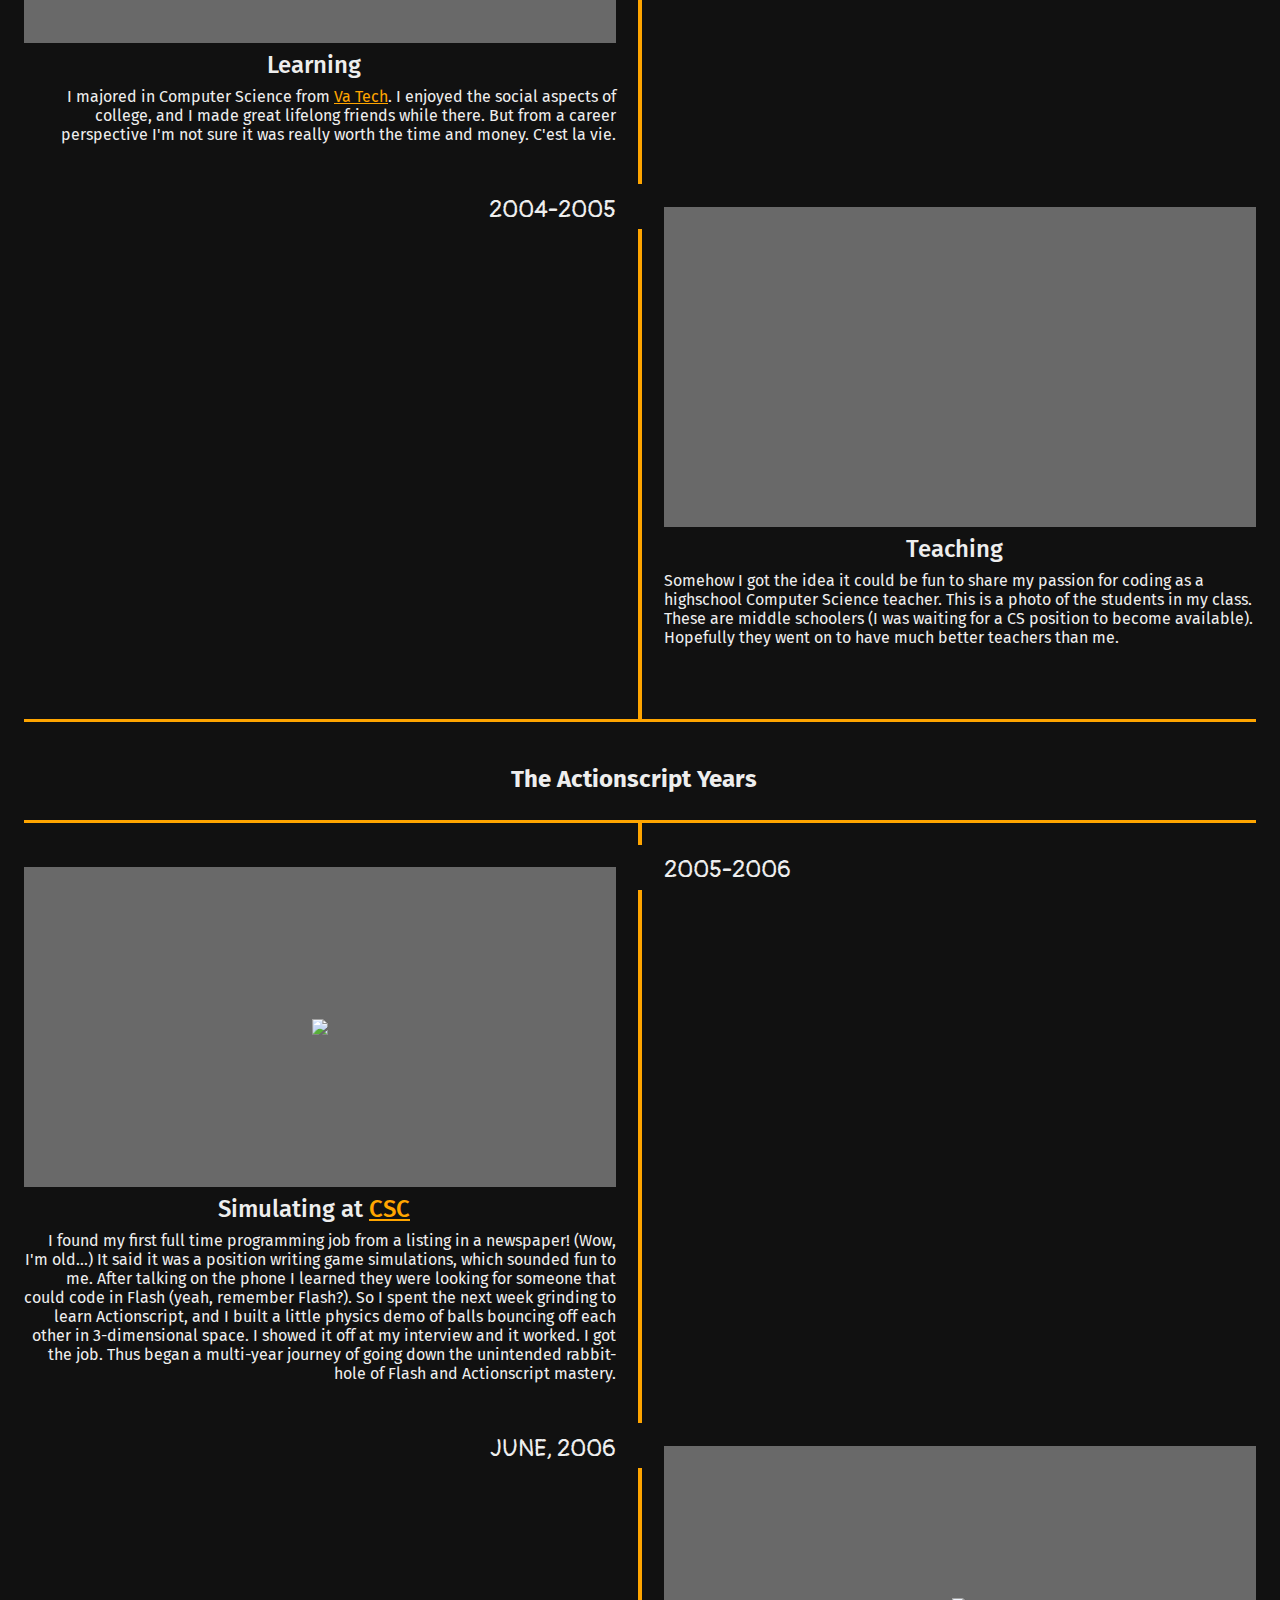
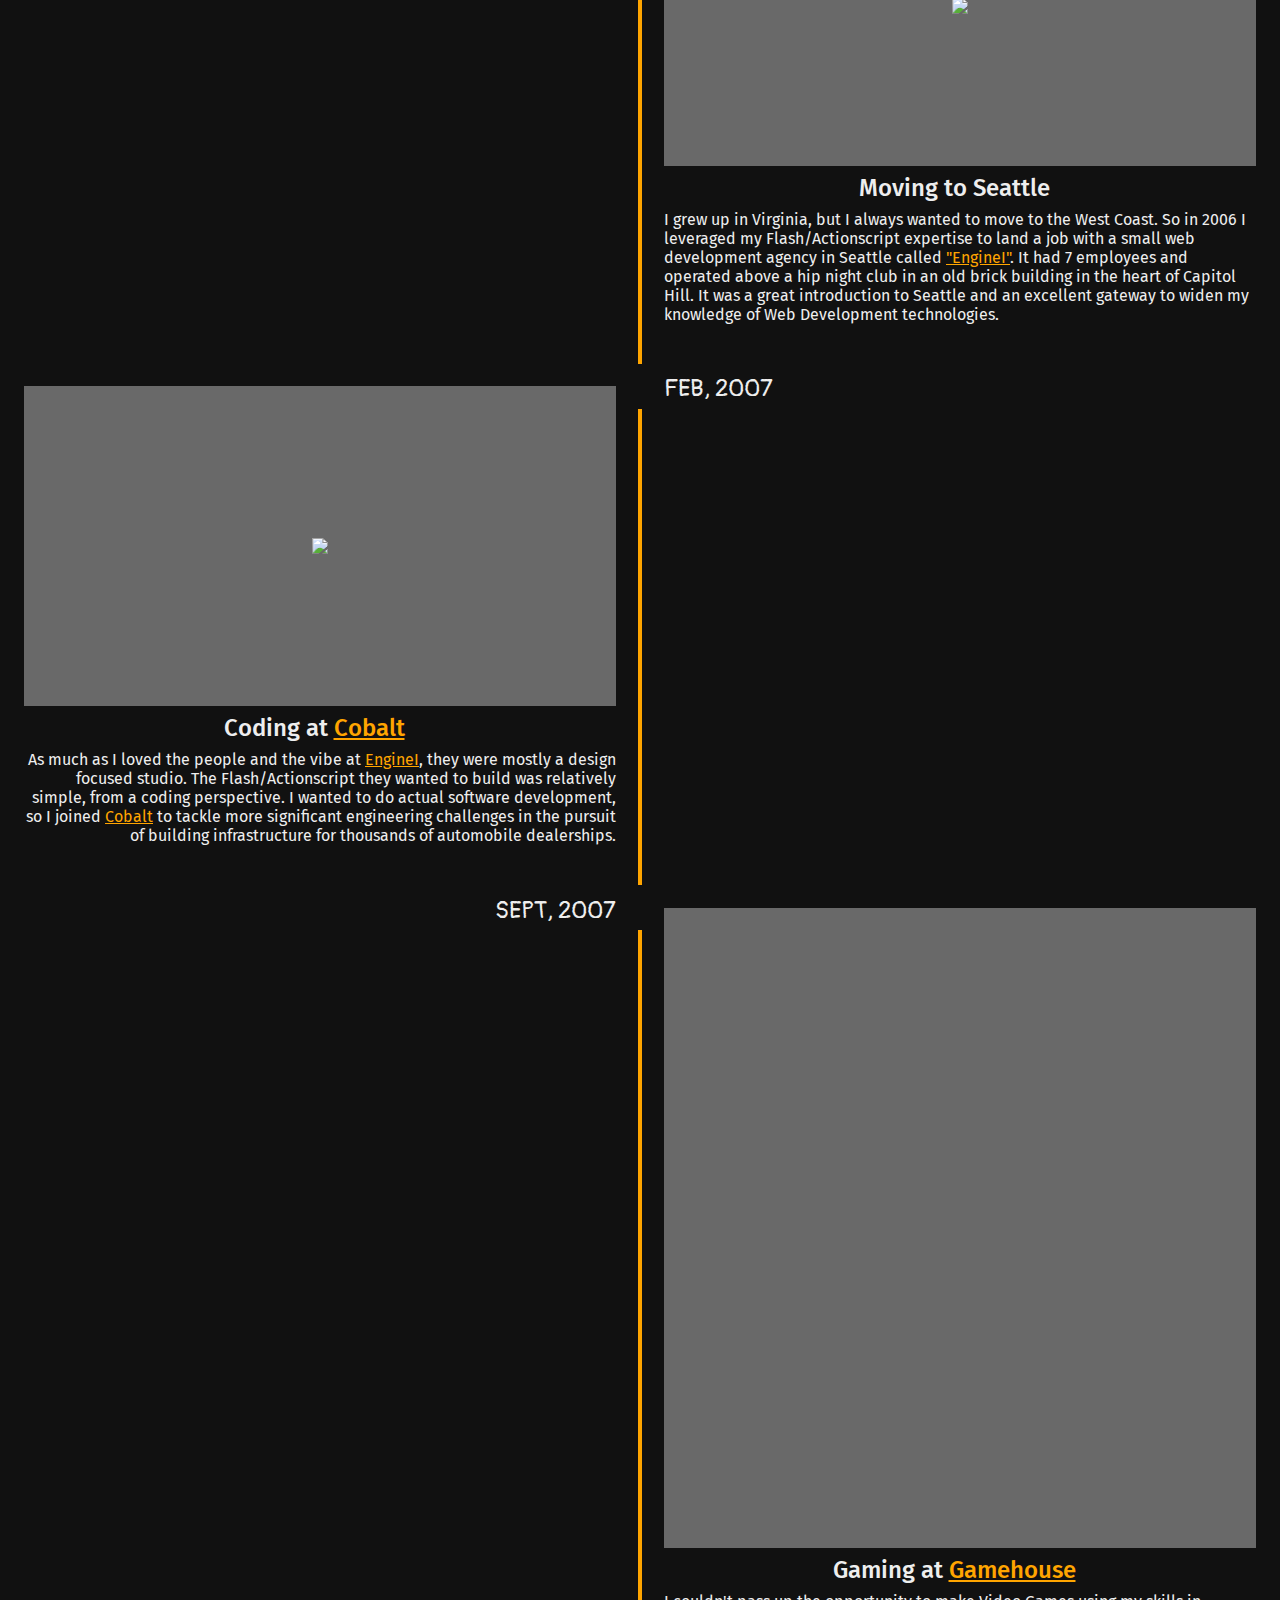
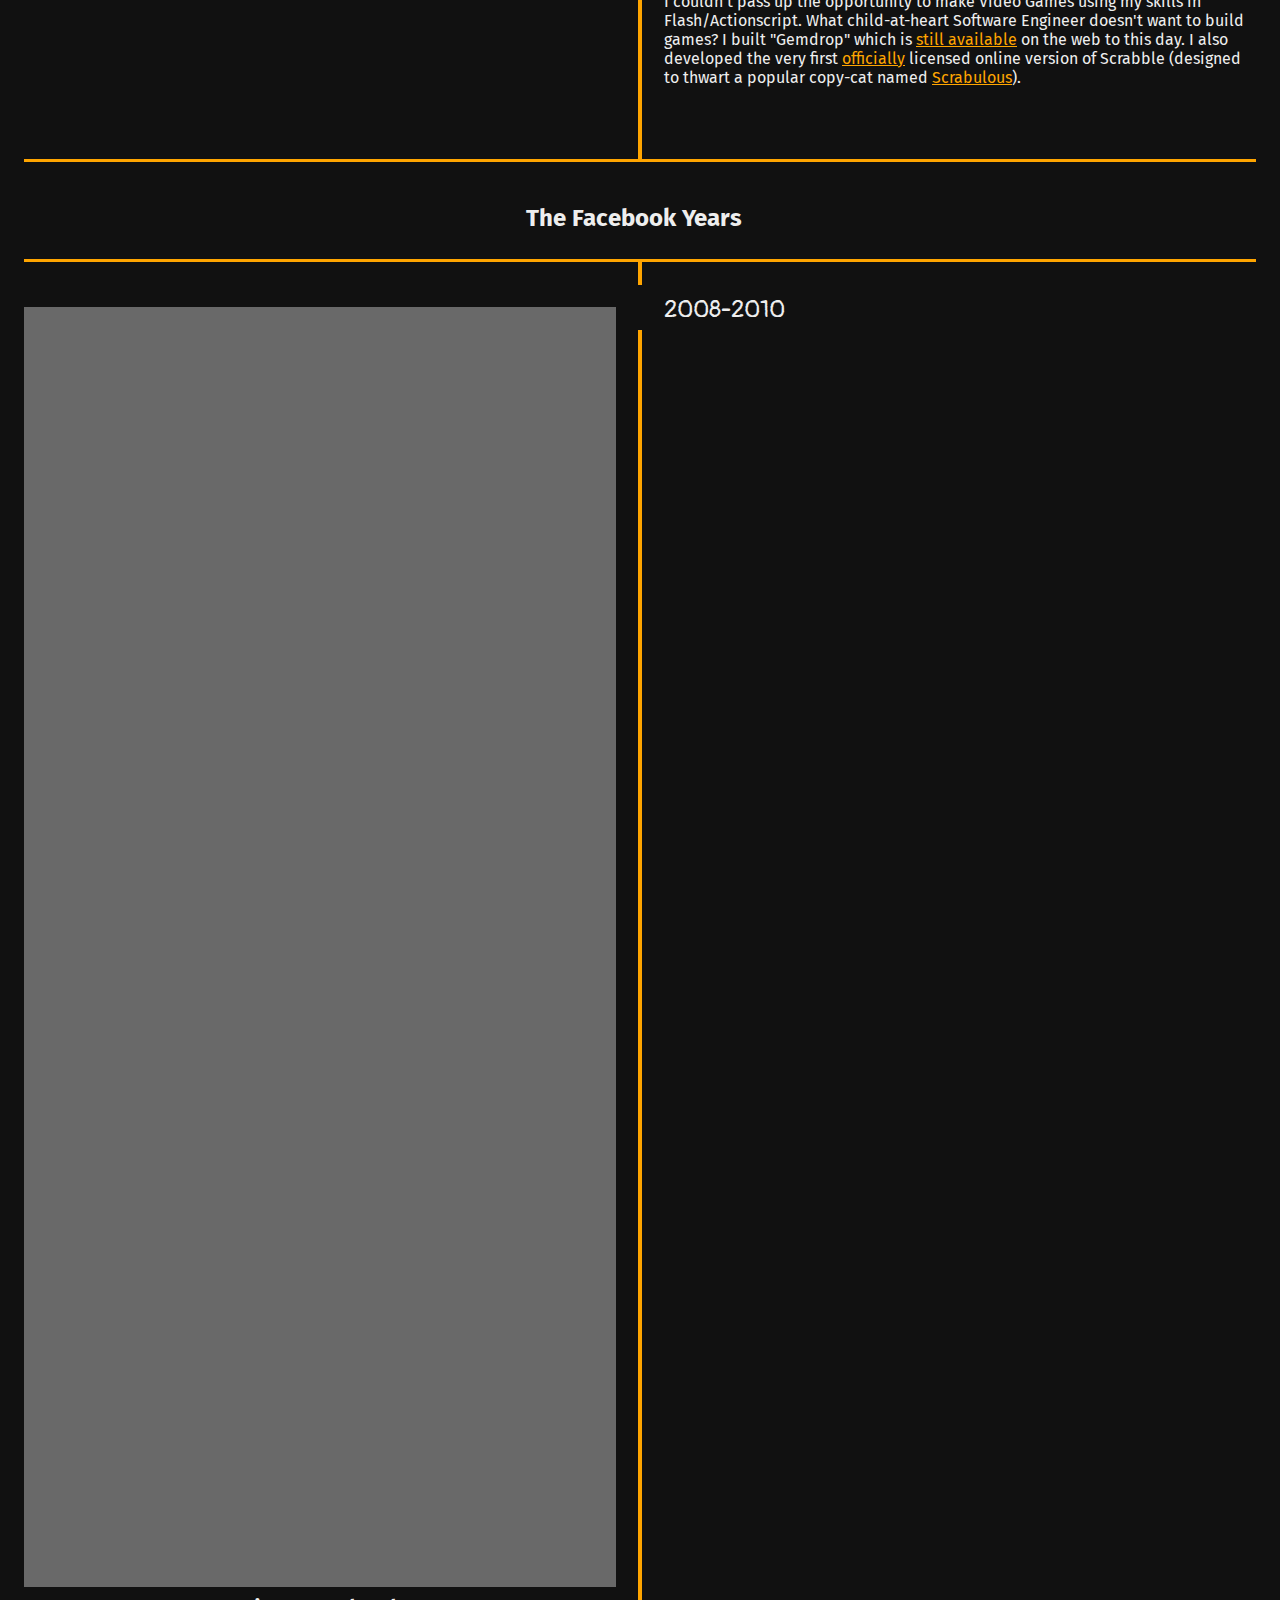
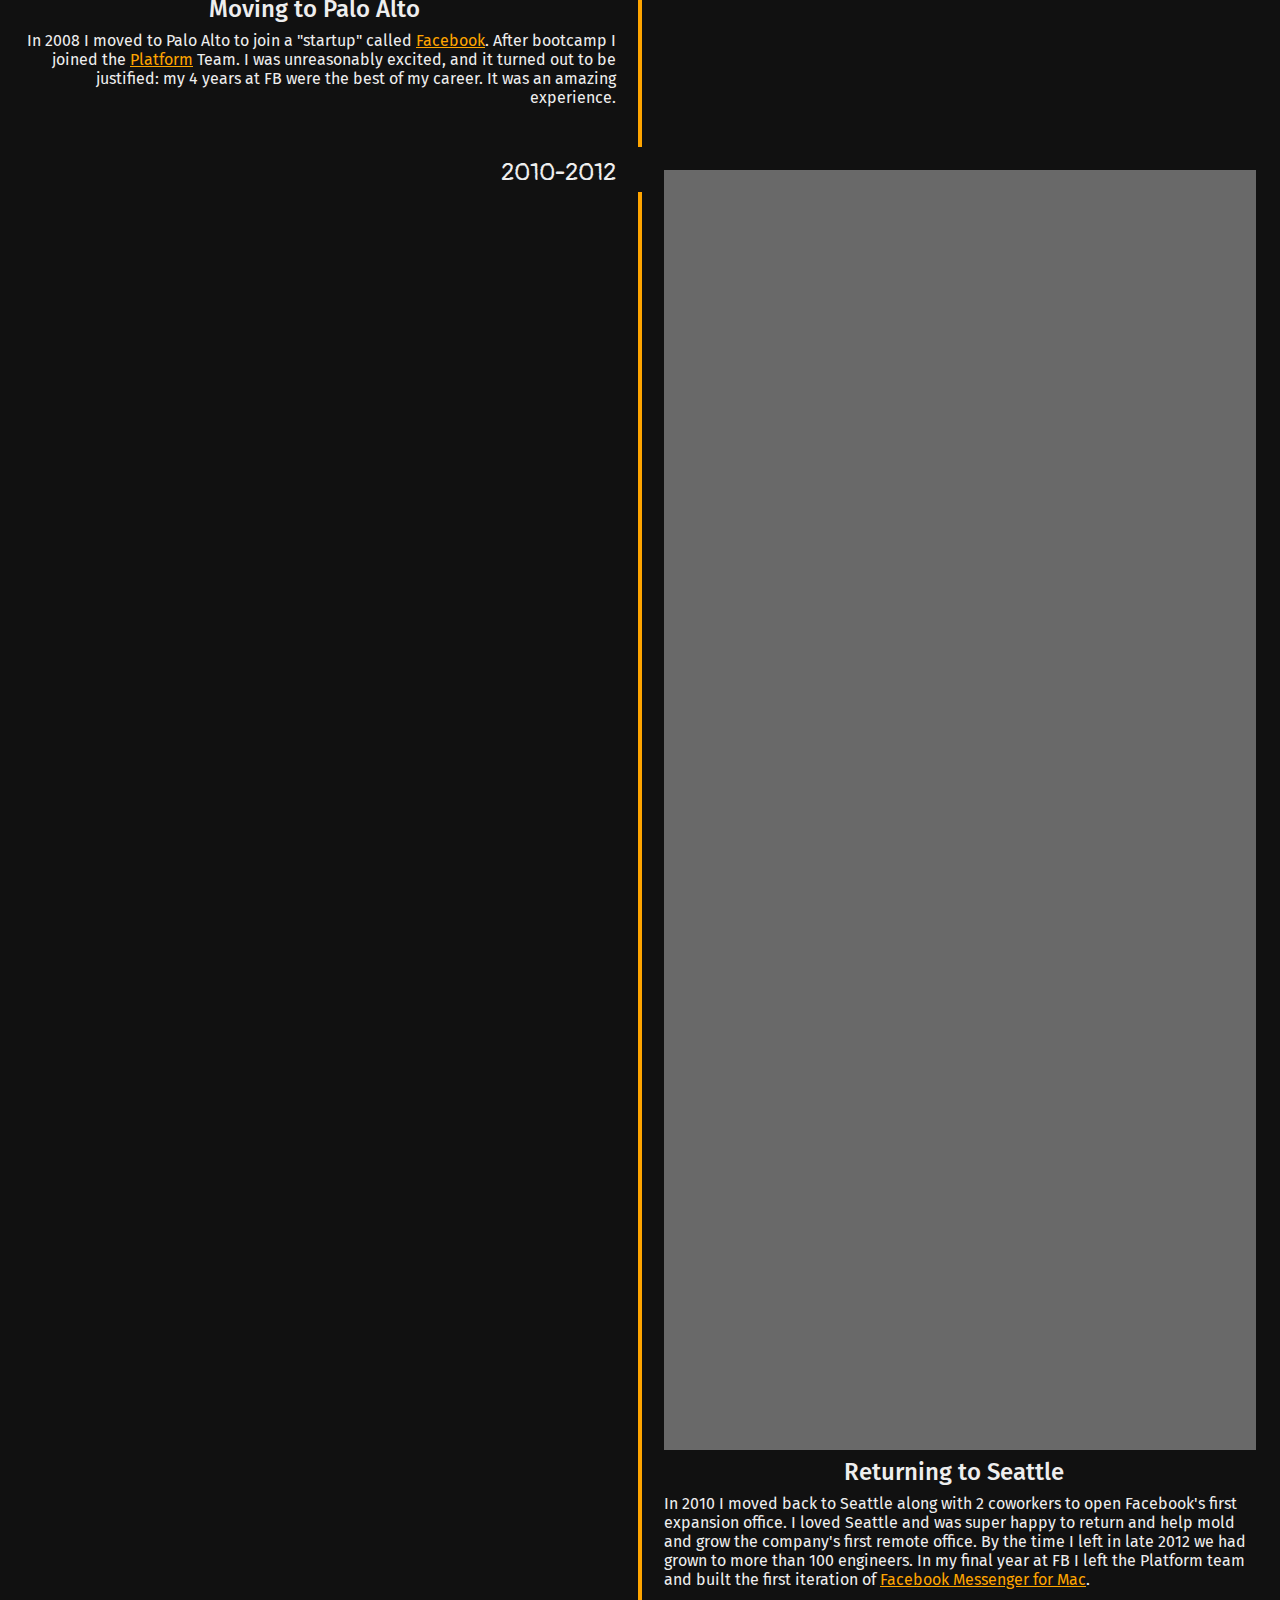
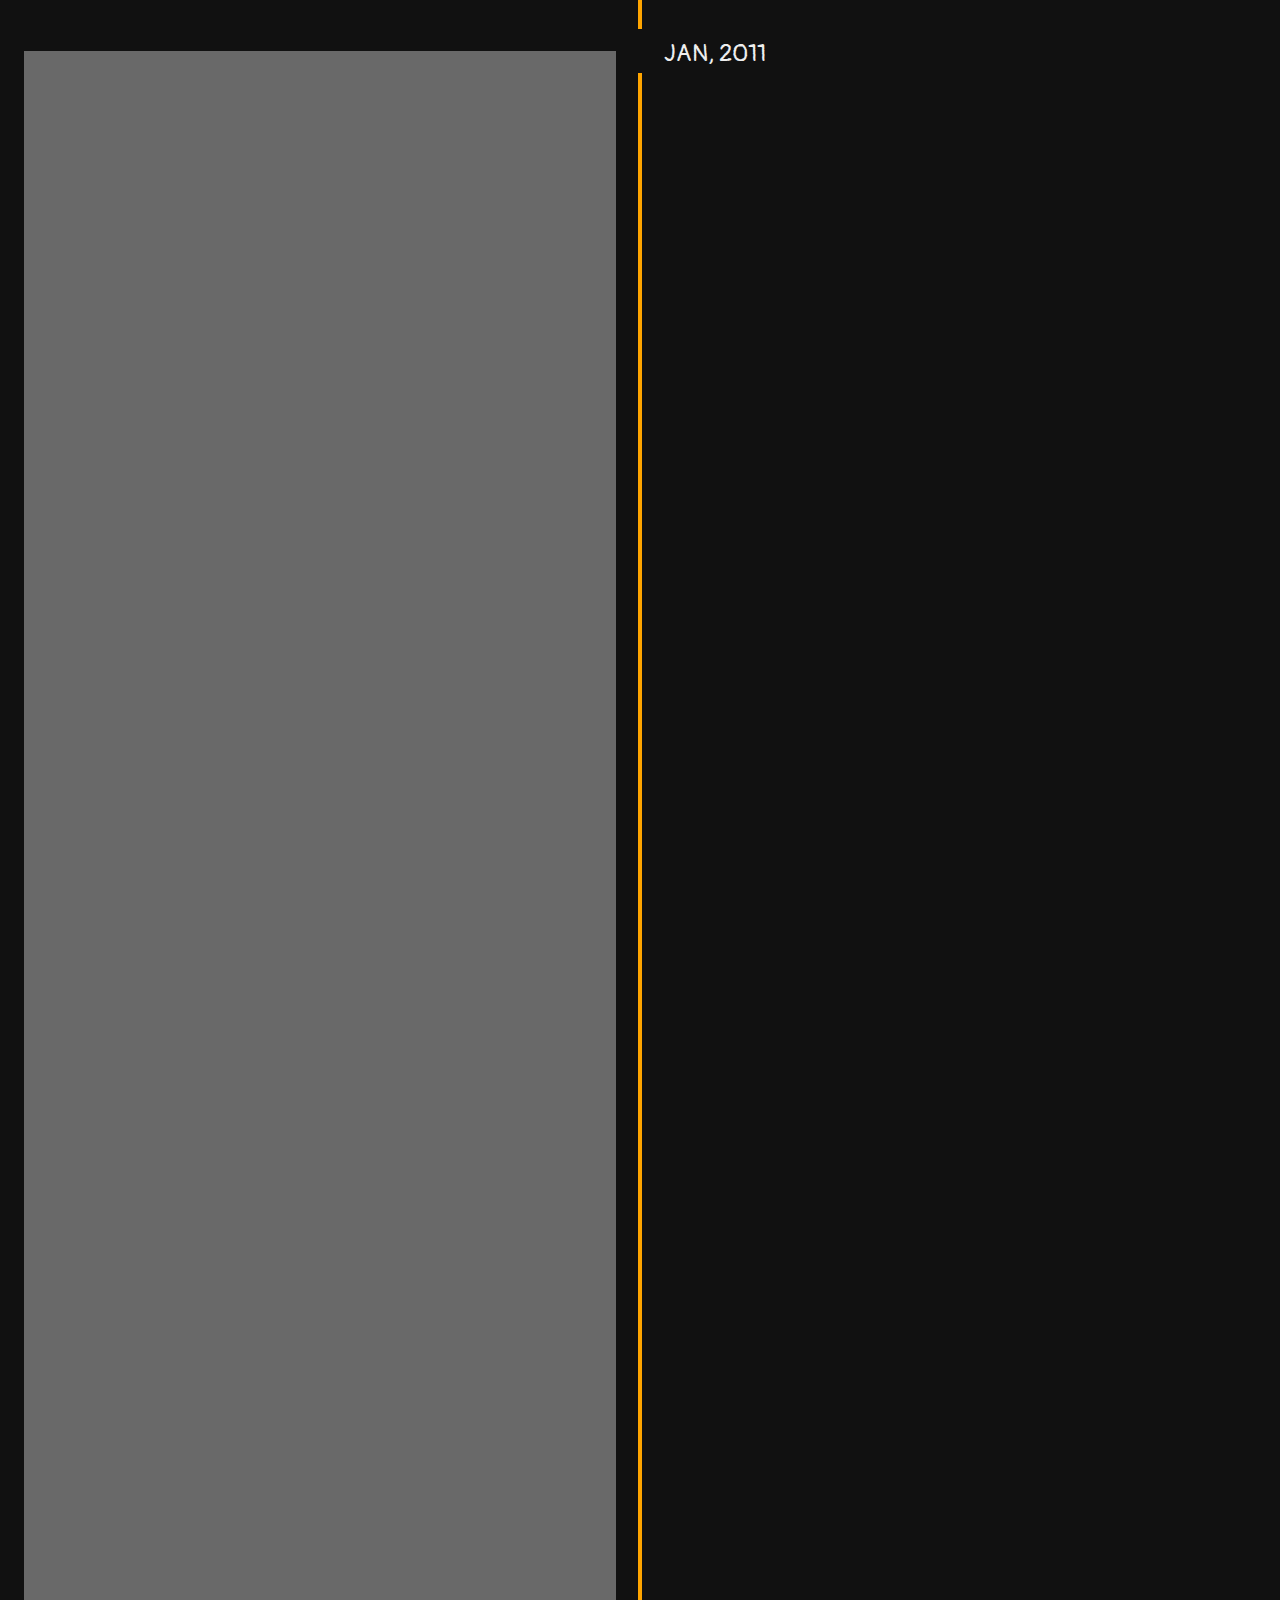
==== commit 318a1b40: "add actual dates for things" ====
--- a/about-me.html
+++ b/about-me.html
@@ -37,7 +37,7 @@
     <h2>Childhood <span class="fad fa-child"></span></h2>
   </div>
   <li class="timeline-item">
-    <div class="timeline-date">Early Years</div>
+    <div class="timeline-date">1982-1990</div>
     <div class="timeline-content">
       <div class="carousel"
            data-flickity='{ "wrapAround": true,
@@ -60,12 +60,12 @@
           <img class="carousel-image" data-flickity-lazyload="img/4.jpg" />
         </div>
       </div>
-      <h3>Came into existence 🍀</h3>
+      <h3>Being born &nbsp; <i class="fad fa-baby-carriage"></i></h3>
       <p>I had a blessed childhood.  I was effectively an only child.  My dad worked the opposite hours of my mom, and then retired when I was 2, so I had constant parental attention.  My mother was a highschool biology teacher and our house was always full of pets and animals.  She often came home with birds she would find that were either orphaned babies or badly injured.  I believe my earliest memory was releasing one into our backyard and watching it successfully fly away.  I consider myself a huge animal lover and I'm sure her influence is the reason why.</p>
     </div>
   </li>
   <li class="timeline-item">
-    <div class="timeline-date">Soccer</div>
+    <div class="timeline-date">1987-1994</div>
     <div class="timeline-content">
       <div class="carousel"
            data-flickity='{ "wrapAround": true,
@@ -85,12 +85,12 @@
           <img class="carousel-image" data-flickity-lazyload="img/8.jpg" />
         </div>
       </div>
-      <h3>Played soccer ⚽️</h3>
+      <h3>Playing soccer &nbsp; <i class="fad fa-futbol"></i></h3>
       <p>Soccer was my main physical activity growing up.  I played "parks-and-rec" for a team named the "Diplomats" and then graduated to a "select" soccer team named "The Sharks".  All of my best childhood friends came from my soccer teams.  Unfortunately, soccer became too competitive and stressful with each passing year, squeezing the fun out of it, until I finally decided to quit at age 12.</p>
     </div>
   </li>
   <li class="timeline-item">
-    <div class="timeline-date">Homeschool</div>
+    <div class="timeline-date">1987-1993</div>
     <div class="timeline-content">
       <div class="carousel"
            data-flickity='{ "wrapAround": true,
@@ -104,12 +104,12 @@
           <img class="carousel-image" data-flickity-lazyload="img/10.jpg" />
         </div>
       </div>
-      <h3>Grew into a math nerd 🤓</h3>
+      <h3>Becoming a nerd &nbsp; <i class="fad fa-space-station-moon-alt"></i></i></h3>
       <p>My father homeschooled me through the 4th grade, and besides learning to read and write, we basically spent the entire time studying math.  The first photo was taken before my very first day of public school.  By this point I was pretty good at algebra and geometry, but I was woefully behind on pretty much all other topics.  I'm pretty sure this played a part in making me a math nerd for life.</p>
     </div>
   </li>
   <li class="timeline-item">
-    <div class="timeline-date">Travels</div>
+    <div class="timeline-date">1987-2000</div>
     <div class="timeline-content">
       <div class="carousel"
            data-flickity='{ "wrapAround": true,
@@ -144,7 +144,7 @@
           <img class="carousel-image" data-flickity-lazyload="img/19.jpg" />
         </div>
       </div>
-      <h3>Traveled "Space Available" ❤️</h3>
+      <h3>Traveling &nbsp; <i class="fad fa-rv"></i></h3>
       <p>My father was retired from the army, which meant we got to fly <a href="https://www.militaryonesource.mil/recreation-travel-shopping/travel/travel-planning/plan-your-trip-with-space-a-travel" target="_blank">"space-available"</a>.  In other words: we could ride along for free on any military flight with extra space.  This resulted in epic trips every summer.  During these years I got to visit Australia, Turkey, Iceland, London, The Azores, Paris, Alaska, and China, often for several months.  Did I mention before that my childhood was blessed?</p>
     </div>
   </li>
@@ -163,7 +163,7 @@
           <img class="carousel-image" data-flickity-lazyload="img/20.jpg" />
         </div>
       </div>
-      <h3>Graduated from college 🎓</h3>
+      <h3>Learning &nbsp; <i class="fad fa-graduation-cap"></i></h3>
       <p>I majored in Computer Science from <a href="https://vt.edu/" target="_blank">Va Tech</a>.  I enjoyed the social aspects of college, and I made great lifelong friends while there.  But from a career perspective I'm not sure it was really worth the time and money.  C'est la vie.</p>
     </div>
   </li>
@@ -179,7 +179,7 @@
           <img class="carousel-image" data-flickity-lazyload="img/21.jpg" />
         </div>
       </div>
-      <h3>Became a teacher 😱</h3>
+      <h3>Teaching &nbsp; <i class="fad fa-chalkboard-teacher"></i></h3>
       <p>Somehow I got the idea it could be fun to share my passion for coding as a highschool Computer Science teacher.  This is a photo of the students in my class.  These are middle schoolers (I was waiting for a CS position to become available).  Hopefully they went on to have much better teachers than me.</p>
     </div>
   </li>
@@ -194,7 +194,7 @@
           <img class="carousel-image" src="img/22.png" />
         </div>
       </div>
-      <h3>Created simulations for <a href="https://en.wikipedia.org/wiki/Computer_Sciences_Corporation" target="_blank">CSC</a> &nbsp; <i class="fad fa-dragon"></i></h3>
+      <h3>Simulating at <a href="https://en.wikipedia.org/wiki/Computer_Sciences_Corporation" target="_blank">CSC</a> &nbsp; <i class="fad fa-dragon"></i></h3>
       <p>I found my first full time programming job from a listing in a newspaper! (Wow, I'm old...) It said it was a position writing game simulations, which sounded fun to me.  After talking on the phone I learned they were looking for someone that could code in Flash (yeah, remember Flash?).  So I spent the next week grinding to learn Actionscript, and I built a little physics demo of balls bouncing off each other in 3-dimensional space.  I showed it off at my interview and it worked.  I got the job.  Thus began a multi-year journey of going down the unintended rabbit-hole of Flash and Actionscript mastery.</p>
     </div>
   </li>
@@ -206,8 +206,8 @@
           <img class="carousel-image" src="img/23.png" />
         </div>
       </div>
-      <h3>Moved to Seattle for <a href="http://engineinteractive.com" target="_blank">EngineI</a> 🏙</h3>
-      <p>I grew up in Virginia, but I always wanted to move to the West Coast.  So in 2006 I leveraged my Flash/Actionscript expertise to land a job with a small web development agency in Seattle called "EngineI".  It had 7 employees and operated above a hip night club in an old brick building in the heart of Capitol Hill.  It was a great introduction to Seattle and an excellent gateway to widen my knowledge of Web Development technologies.</p>
+      <h3>Moving to Seattle &nbsp; <i class="fad fa-rocket"></i></h3>
+      <p>I grew up in Virginia, but I always wanted to move to the West Coast.  So in 2006 I leveraged my Flash/Actionscript expertise to land a job with a small web development agency in Seattle called <a href="http://engineinteractive.com/" target="_blank">"EngineI"</a>.  It had 7 employees and operated above a hip night club in an old brick building in the heart of Capitol Hill.  It was a great introduction to Seattle and an excellent gateway to widen my knowledge of Web Development technologies.</p>
     </div>
   </li>
   <li class="timeline-item">
@@ -218,8 +218,8 @@
           <img class="carousel-image" src="img/cdk.jpeg" />
         </div>
       </div>
-      <h3>Steered back to code at <a href="https://www.cdkglobal.com/us" target="_blank">Cobalt</a> 🚙</h3>
-      <p>As much as I loved the people and the vibe at EngineI, they were mostly a design focused studio.  The Flash/Actionscript they wanted to build was relatively simple, from a coding perspective.  I wanted to do actual software development, so I joined Cobalt to tackle more significant engineering challenges in the pursuit of building infrastructure for thousands of automobile dealerships.</p>
+      <h3>Coding at <a href="https://www.cdkglobal.com/us" target="_blank">Cobalt</a> &nbsp; <i class="fad fa-cars"></i></h3>
+      <p>As much as I loved the people and the vibe at <a href="http://engineinteractive.com/" target="_blank">EngineI</a>, they were mostly a design focused studio.  The Flash/Actionscript they wanted to build was relatively simple, from a coding perspective.  I wanted to do actual software development, so I joined <a href="https://www.cdkglobal.com/us" target="_blank">Cobalt</a> to tackle more significant engineering challenges in the pursuit of building infrastructure for thousands of automobile dealerships.</p>
     </div>
   </li>
   <li class="timeline-item">
@@ -236,7 +236,7 @@
           <img class="carousel-image" data-flickity-lazyload="img/25.gif" />
         </div>
       </div>
-      <h3>Made video games at <a href="https://www.gamehouse.com/" target="_blank">Gamehouse</a> 👾</h3>
+      <h3>Gaming at <a href="https://www.gamehouse.com/" target="_blank">Gamehouse</a> &nbsp; <i class="fad fa-gamepad-alt"></i></h3>
       <p>I couldn't pass up the opportunity to make Video Games using my skills in Flash/Actionscript.  What child-at-heart Software Engineer doesn't want to build games?  I built "Gemdrop" which is <a href="https://www.bigfishgames.com/online-games/10137/gem-drop/index.html" target="_blank">still available</a> on the web to this day.  I also developed the very first <a href="https://www.mattel.com/en-us" target="_blank">officially</a> licensed online version of Scrabble (designed to thwart a popular copy-cat named <a href="https://en.wikipedia.org/wiki/Lexulous" target="_blank">Scrabulous</a>).</p>
     </div>
   </li>
@@ -264,7 +264,7 @@
           <img class="carousel-image" data-flickity-lazyload="img/29.jpg" />
         </div>
       </div>
-      <h3>Moved to Palo Alto for Facebook 🌇</h3>
+      <h3>Moving to Palo Alto &nbsp; <i class="fab fa-facebook"></i></h3>
       <p>In 2008 I moved to Palo Alto to join a "startup" called <a href="https://www.facebook.com/" target="_blank">Facebook</a>.  After bootcamp I joined the <a href="https://developers.facebook.com/" target="_blank">Platform</a> Team.  I was unreasonably excited, and it turned out to be justified: my 4 years at FB were the best of my career.  It was an amazing experience.</p>
     </div>
   </li>
@@ -289,7 +289,7 @@
           <img class="carousel-image" data-flickity-lazyload="img/33.jpg" />
         </div>
       </div>
-      <h3>Moved back to Seattle 🗼</h3>
+      <h3>Returning to Seattle &nbsp; <i class="fad fa-cloud-rainbow"></i></h3>
       <p>In 2010 I moved back to Seattle along with 2 coworkers to open Facebook's first expansion office.  I loved Seattle and was super happy to return and help mold and grow the company's first remote office.  By the time I left in late 2012 we had grown to more than 100 engineers.  In my final year at FB I left the Platform team and built the first iteration of <a href="https://apps.apple.com/us/app/messenger/id1480068668" target="_blank">Facebook Messenger for Mac</a>.</p>
     </div>
   </li>
@@ -344,7 +344,7 @@
           <img class="carousel-image" data-flickity-lazyload="img/47.jpg" />
         </div>
       </div>
-      <h3>Met the love of my life &nbsp; <i class="fad fa-heart"></i></h3>
+      <h3>Falling in love &nbsp; <i class="fad fa-heart"></i></h3>
       <p>At a friends' birthday party I had the amazing fortune to meet <a href="https://www.facebook.com/danielle.zipp" target="_blank">Danielle Zipp</a>.  We've been inseparable ever since and I wouldn't have it any other way.</p>
     </div>
   </li>
@@ -384,7 +384,7 @@
           <img class="carousel-image" data-flickity-lazyload="img/55.jpg" />
         </div>
       </div>
-      <h3>Traveled for a year 🧳</h3>
+      <h3>Traveling &nbsp; <i class="fad fa-luggage-cart"></i></h3>
       <p>In late 2012 I quit FB and embarked on a year long journey of world travel.  It will undoubtedly always remain one of the most memorable years of my life.  Danielle and I often reminisce on it.</p>
     </div>
   </li>
@@ -427,7 +427,7 @@
           <img class="carousel-image" data-flickity-lazyload="img/65.jpg" />
         </div>
       </div>
-      <h3>Adopted Belle 🐕</h3>
+      <h3>Adopting Belle &nbsp; <i class="fad fa-dog"></i></h3>
       <p>Our first addition to our family came in the form of an incredibly sweet and adorable Australian Shepherd we named "Belle".  She's full of energy and love and makes all our hikes and adventures magnitudes more fun.  We love her tremendously.</p>
     </div>
   </li>
@@ -452,7 +452,7 @@
           <img class="carousel-image" data-flickity-lazyload="img/69.jpg" />
         </div>
       </div>
-      <h3>Bought an old house 🏚</h3>
+      <h3>Buying an old house &nbsp; <i class="fad fa-house-damage"></i></h3>
       <p>In late 2015 we bought an historic old house that was under so much disrepair the sellers assumed any buyer would tear it down.  Instead we masochistically decided we would fix it up.  3 painful years later we finally moved into our dream home.</p>
     </div>
   </li>
@@ -489,7 +489,7 @@
           <img class="carousel-image" data-flickity-lazyload="img/77.jpg" />
         </div>
       </div>
-      <h3>Had my first kid 👶</h3>
+      <h3>Reproducing &nbsp; <i class="fad fa-baby"></i></h3>
       <p>Certainly no event has changed my life as much as the birth of my first child, Franklin, in late 2016.  I'm incredibly thankful to have been jobless so I could spend so much quality time with him during his first few years.</p>
     </div>
   </li>
@@ -511,12 +511,12 @@
           <img class="carousel-image" data-flickity-lazyload="img/80.jpg" />
         </div>
       </div>
-      <h3>Had a second child 😳</h3>
+      <h3>Reproducing again &nbsp; <i class="fad fa-dna"></i></h3>
       <p>In late 2018 I had my second and final child.  Whew!  I now have 2 boys and daily life is, to put it mildly, rather chaotic.  One thing I find most fascinating is how different they are!  It becomes clear that one's parenting only has so much impact.</p>
     </div>
   </li>
   <div class="timeline-period">
-    <h2>My Return to Work &nbsp; <i class="fad fa-house-leave"></i></h2>
+    <h2>Returning to Work &nbsp; <i class="fad fa-house-leave"></i></h2>
   </div>
   <li class="timeline-item">
     <div class="timeline-date">Sept, 2019</div>
@@ -526,7 +526,7 @@
           <img class="carousel-image" src="img/81.jpg" />
         </div>
       </div>
-      <h3>Joined Google &nbsp; <i class="fab fa-google"></i></h3>
+      <h3>Google &nbsp; <i class="fab fa-google"></i></h3>
       <p>After nearly 7 years of mid-life retirement:  I finally got another job.  I put a lot of effort into choosing my first foray back into professional life.  The perks and opportunities offered by Google were just too good to pass up, so in September of 2019 I officially became a Noogler.  I began on the Core Maps team, focusing on the rendering platform for Maps on the Web, before joining an internal team named "Perfgate" that develops Google's primary performance-testing infrastructure.  It is a fascinating place, with unique technical challenges.</p>
     </div>
   </li>
--- a/css/about-me.css
+++ b/css/about-me.css
@@ -3,16 +3,16 @@
   color: orange;
 }
 a:hover {
+  color: teal;
+}
+a:active {
   color: hotpink;
-}
-a:active {
-  color: tomato;
 }
 
 .timeline {
   --dot-size: 1.6rem;
   --dot-margin: 0.6rem;
-  --vertical-line-color: white;
+  --line-color: orange;
   --vertical-line-width: 0.2rem;
 
   list-style: none;
@@ -27,7 +27,15 @@
   position: relative;
 }
 
+@keyframes heart-pulse {
+  0% { transform: scale(1); }
+  40% { transform: scale(1); }
+  50% { transform: scale(1.2); }
+  60% { transform: scale(1); }
+  100% { transform: scale(1); }
+}
 .timeline-item:before {
+  animation: heart-pulse 1s ease-in-out infinite alternate;
   content: "\f21e";
   display: inline-block;
   font-family: "Font Awesome 5 Pro";
@@ -44,7 +52,7 @@
 }
 
 .timeline-item:after {
-  background: var(--vertical-line-color);
+  background: var(--line-color);
   bottom: 0;
   content: "";
   left: calc((var(--dot-size) - var(--vertical-line-width)) / 2);
@@ -54,8 +62,8 @@
 }
 
 .timeline-date {
+  font-family: 'Pangolin', cursive;
   font-size: 1.5em;
-  font-family: 'Pangolin', cursive;
   text-transform: uppercase;
 }
 
@@ -64,8 +72,8 @@
 }
 .timeline-content h3 {
   font-size: 1.5em;
+  margin-bottom: 0.5rem;
   margin-top: 0em;
-  margin-bottom: 0.5rem;
 }
 .timeline-content p {
   margin: 0;
@@ -73,7 +81,7 @@
 
 /* FLICKITY */
 .carousel {
-  background: #333;
+  background: dimgrey;
   margin-bottom: 0.5em;
   margin-top: calc(var(--dot-size) / 2);
 }
@@ -95,11 +103,11 @@
   max-width: 100%;
 }
 .flickity-button {
-  background: #666;
+  background: grey;
 }
 @media (hover: hover) {
   .flickity-button:hover {
-    background: #F90;
+    background: orange;
   }
 }
 .flickity-button-icon {
@@ -167,8 +175,8 @@
   --period-padding: 2em;
   --separator-thickness: 0.2em;
 
-  border-bottom: var(--separator-thickness) solid var(--vertical-line-color);
-  border-top: var(--separator-thickness) solid var(--vertical-line-color);
+  border-bottom: var(--separator-thickness) solid var(--line-color);
+  border-top: var(--separator-thickness) solid var(--line-color);
   margin: var(--period-padding) 0;
   position: relative;
   width: 100%;
@@ -176,7 +184,7 @@
 
 .timeline-period:before,
 .timeline-period:after {
-  background: var(--vertical-line-color);
+  background: var(--line-color);
   content: "";
   left: calc((var(--dot-size) - var(--vertical-line-width)) / 2);
   position: absolute;
@@ -194,63 +202,33 @@
 }
 
 /* FONT AWESOME ICONS */
-h2 .fad,
-h2 .fab,
-h2 .fas {
+.fad, .fab, .fas {
   --fa-primary-opacity: 1.0;
   --fa-secondary-opacity: 1.0;
-
-  font-size: 2em;
-}
-.fa-child {
   --fa-primary-color: teal;
   --fa-secondary-color: orange;
 }
-.fa-school {
-  --fa-primary-color: teal;
-  --fa-secondary-color: red;
-}
-.fa-dragon {
-  --fa-primary-color: teal;
-  --fa-secondary-color: red;
-}
-.fa-game-console-handheld {
-  --fa-primary-color: teal;
-  --fa-secondary-color: orange;
+h2 .fad, h2 .fab, h2 .fas {
+  font-size: 2em;
 }
 .fa-facebook {
   color: #4267B2;
 }
-@keyframes heart-pulse {
-  0% {
-    transform: scale(1) translate(0em, 0em);
-  }
-  100% {
-    transform: scale(2) translate(0em, -0.1em);
-  }
+@keyframes love-throb {
+  0% { transform: scale(1) translate(0, 0); }
+  100% { transform: scale(2) translate(0, -0.1em); }
 }
 .fa-heart {
-  animation: heart-pulse 1s ease-in-out infinite alternate;
-  color: red;
-}
-.fa-plane-departure {
-  --fa-primary-color: orange;
-  --fa-secondary-color: brown;
-}
-.fa-house-leave {
-  --fa-primary-color: orange;
-  --fa-secondary-color: brown;
+  --fa-primary-color: red;
+  --fa-secondary-color: red;
+  --fa-secondary-opacity: 0.6;
+
+  animation: love-throb 1s ease-in-out infinite alternate;
 }
 @keyframes google-gradient {
-	0% {
-		background-position: 0% 50%;
-	}
-	50% {
-		background-position: 100% 50%;
-	}
-	100% {
-		background-position: 0% 50%;
-	}
+	0% { background-position: 0% 50%; }
+	50% { background-position: 100% 50%; }
+	100% { background-position: 0% 50%; }
 }
 .fa-google {
   --google-red: rgb(219,68,55);
@@ -275,6 +253,21 @@
   -webkit-text-fill-color: transparent;
 }
 
+@keyframes point-right {
+  0% { transform: translate(0, 0); }
+  20% { transform: translate(0, 0); }
+  50% { transform: translate(0.2em, 0); }
+  80% { transform: translate(0, 0); }
+  100% { transform: translate(0, 0); }
+}
+@keyframes point-left {
+  0% { transform: translate(0, 0); }
+  20% { transform: translate(0, 0); }
+  50% { transform: translate(-0.2em, 0); }
+  80% { transform: translate(0, 0); }
+  100% { transform: translate(0, 0); }
+}
+
 /* MEDIUM SCREENS */
 @media only screen and (min-width: 768px) {
   .timeline {
@@ -282,18 +275,15 @@
     --left-column-width: 8rem;
   }
 
-  .timeline-item:before {
-    content: "\f101";
-  }
-
   .timeline-item {
     display: grid;
     gap: var(--grid-gap);
     grid-template-columns: var(--left-column-width) auto;
     padding: 0;
   }
-
   .timeline-item:before {
+    animation-name: point-right;
+    content: "\f101";
     left: calc(var(--left-column-width) + var(--grid-gap) / 2 - var(--dot-size) / 2);
   }
 
@@ -330,10 +320,6 @@
     width: calc(100% - var(--grid-gap));
   }
 
-  .timeline-item:nth-of-type(odd):before {
-    content: "\f100";
-  }
-
   .timeline-item:nth-of-type(even) {
     grid-template-areas: "date content";
   }
@@ -353,14 +339,18 @@
   .timeline-item:before {
     left: calc(50% + var(--grid-gap) / 2 - var(--dot-size) / 2);
   }
+  .timeline-item:nth-of-type(odd):before {
+    animation-name: point-left;
+    content: "\f100";
+  }
 
   .timeline-item:after {
     left: calc(50% + var(--grid-gap) / 2 - var(--vertical-line-width) / 2);
   }
 
   .timeline-date {
+    font-size: 1.5em;
     grid-area: date;
-    font-size: 1.5em;
   }
 
   .timeline-content {
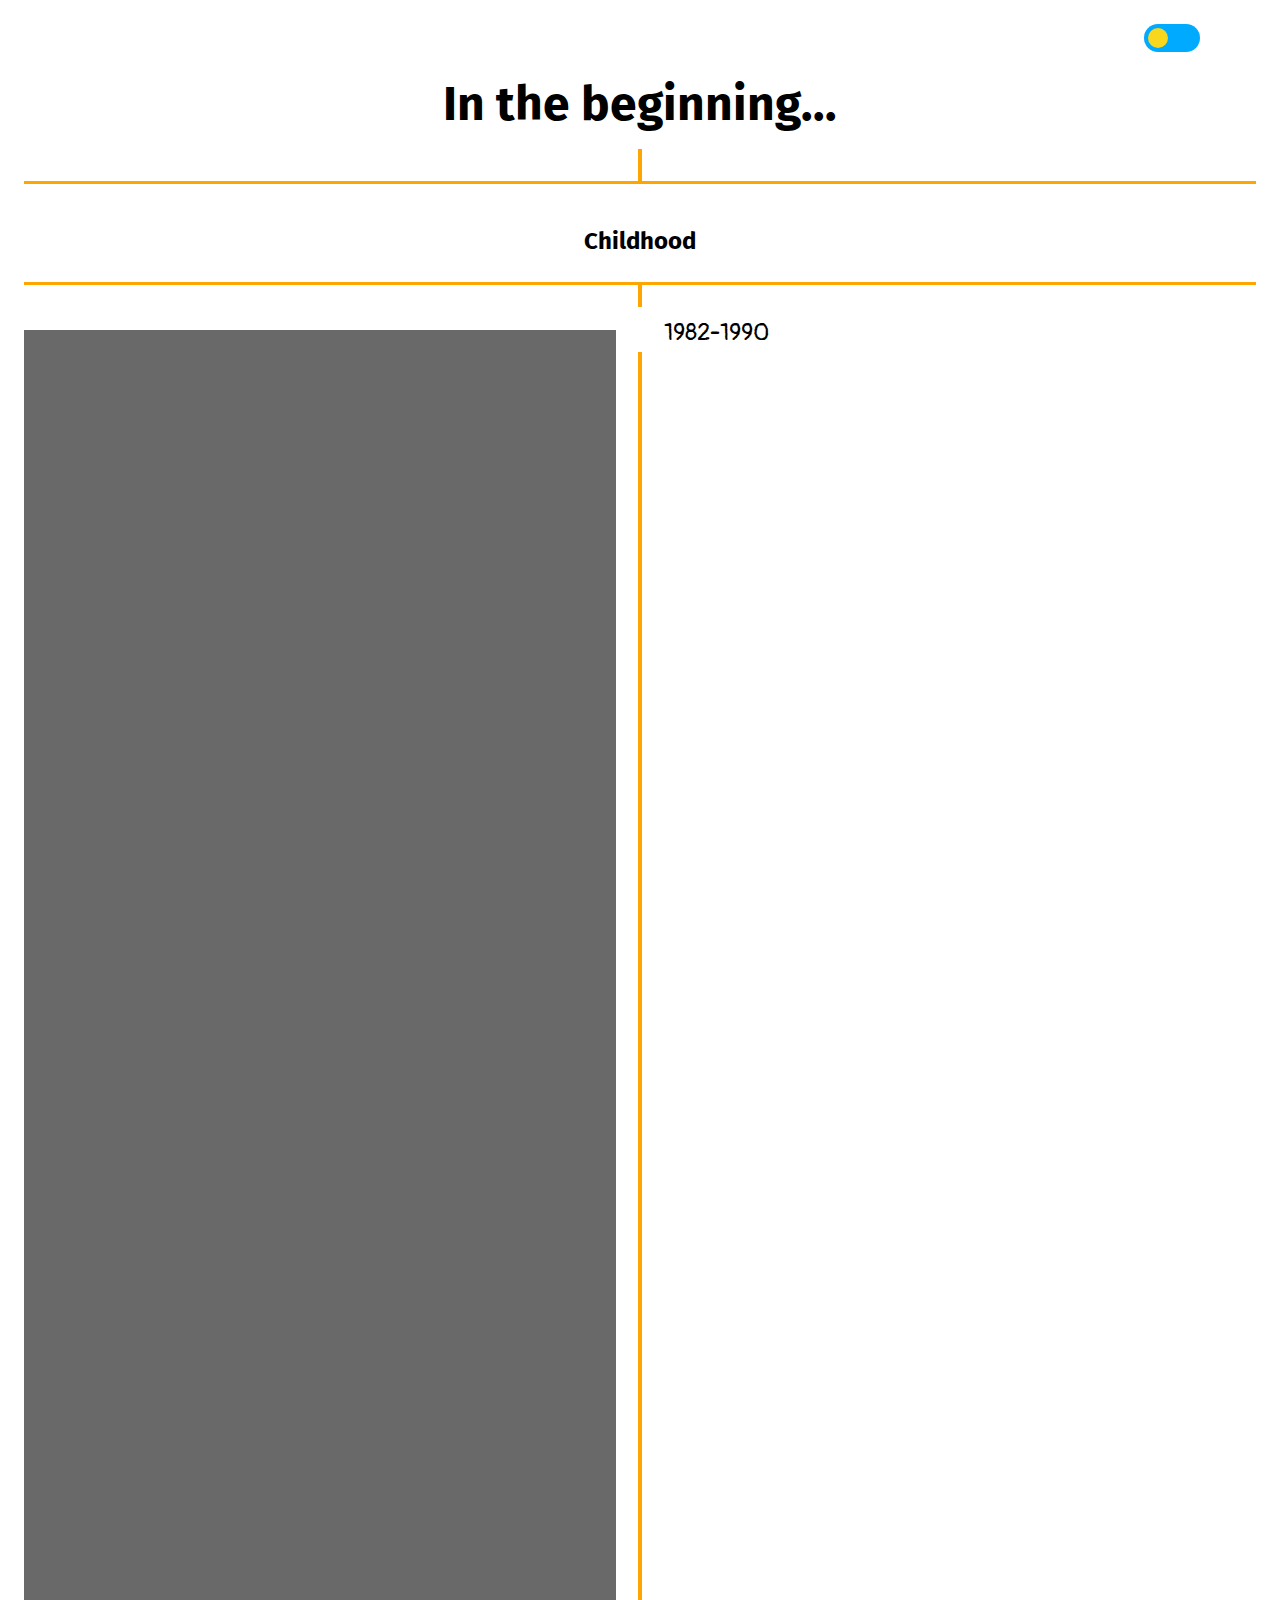
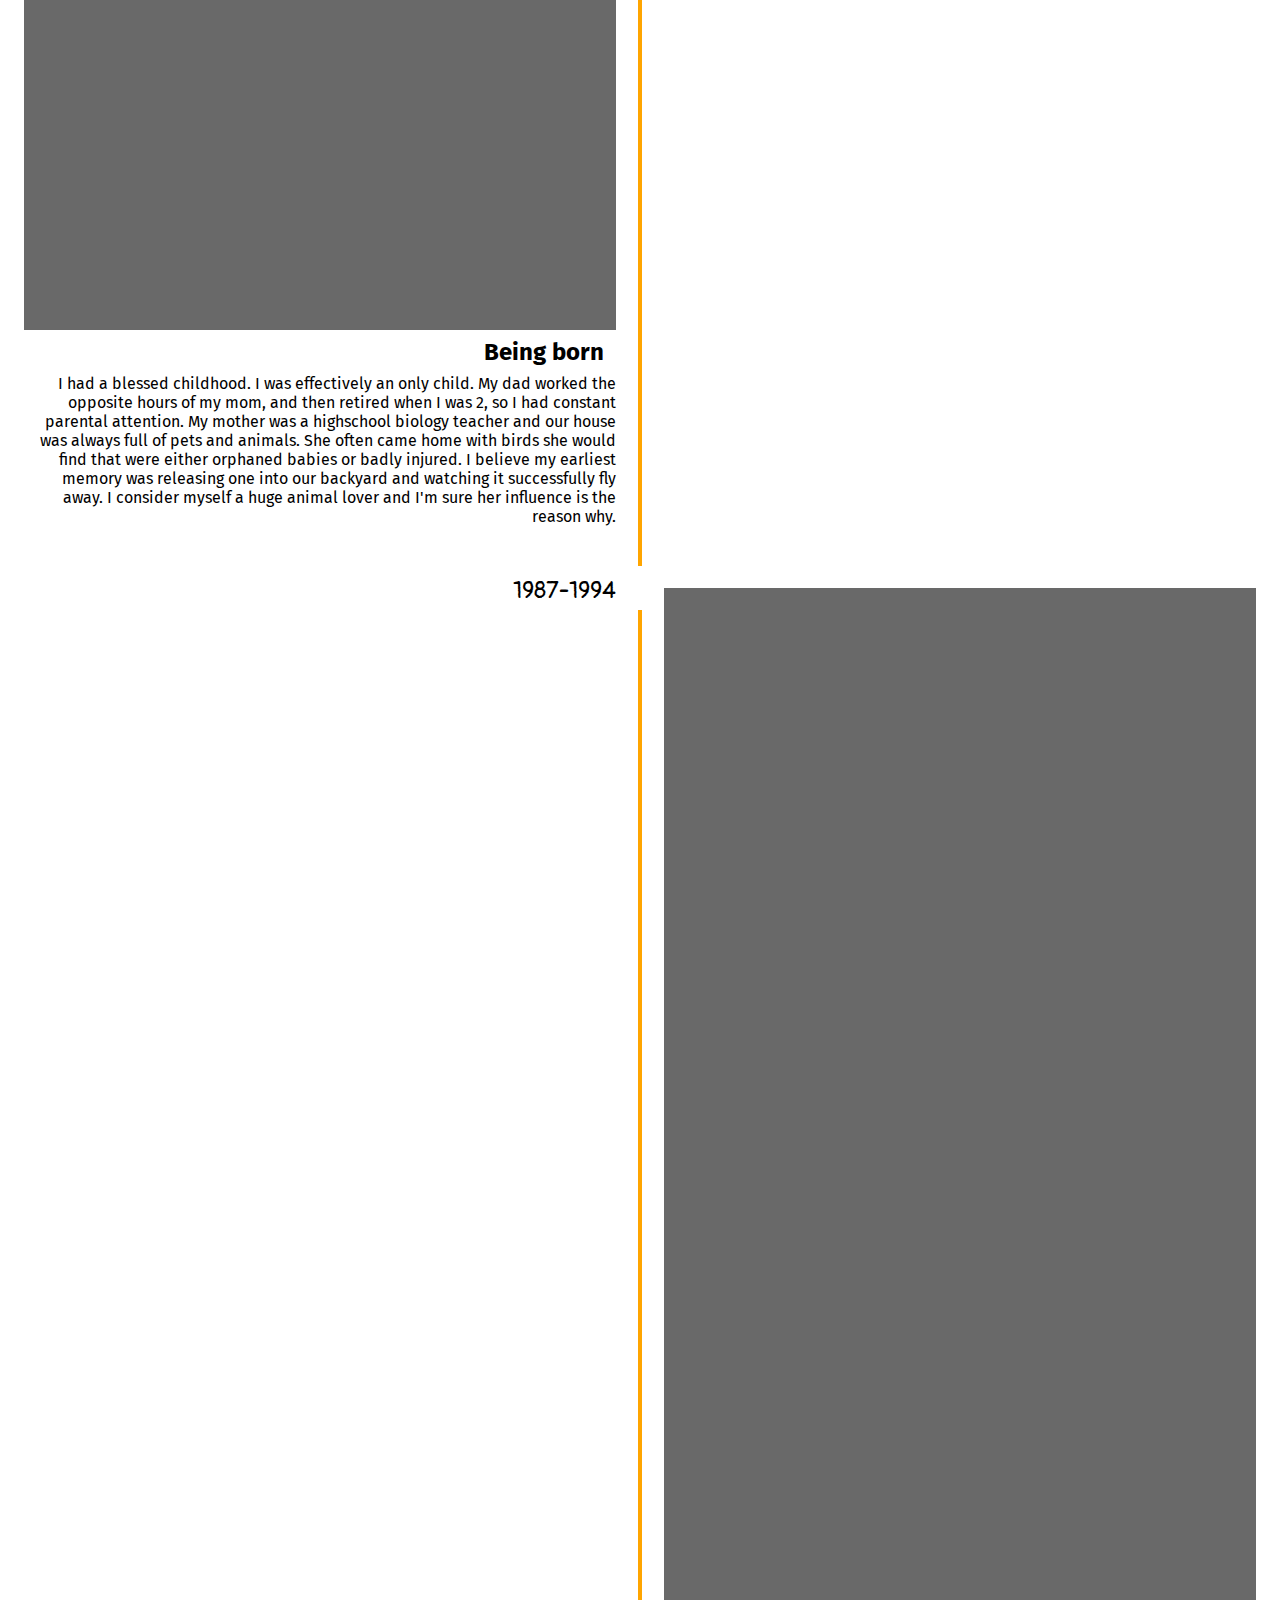
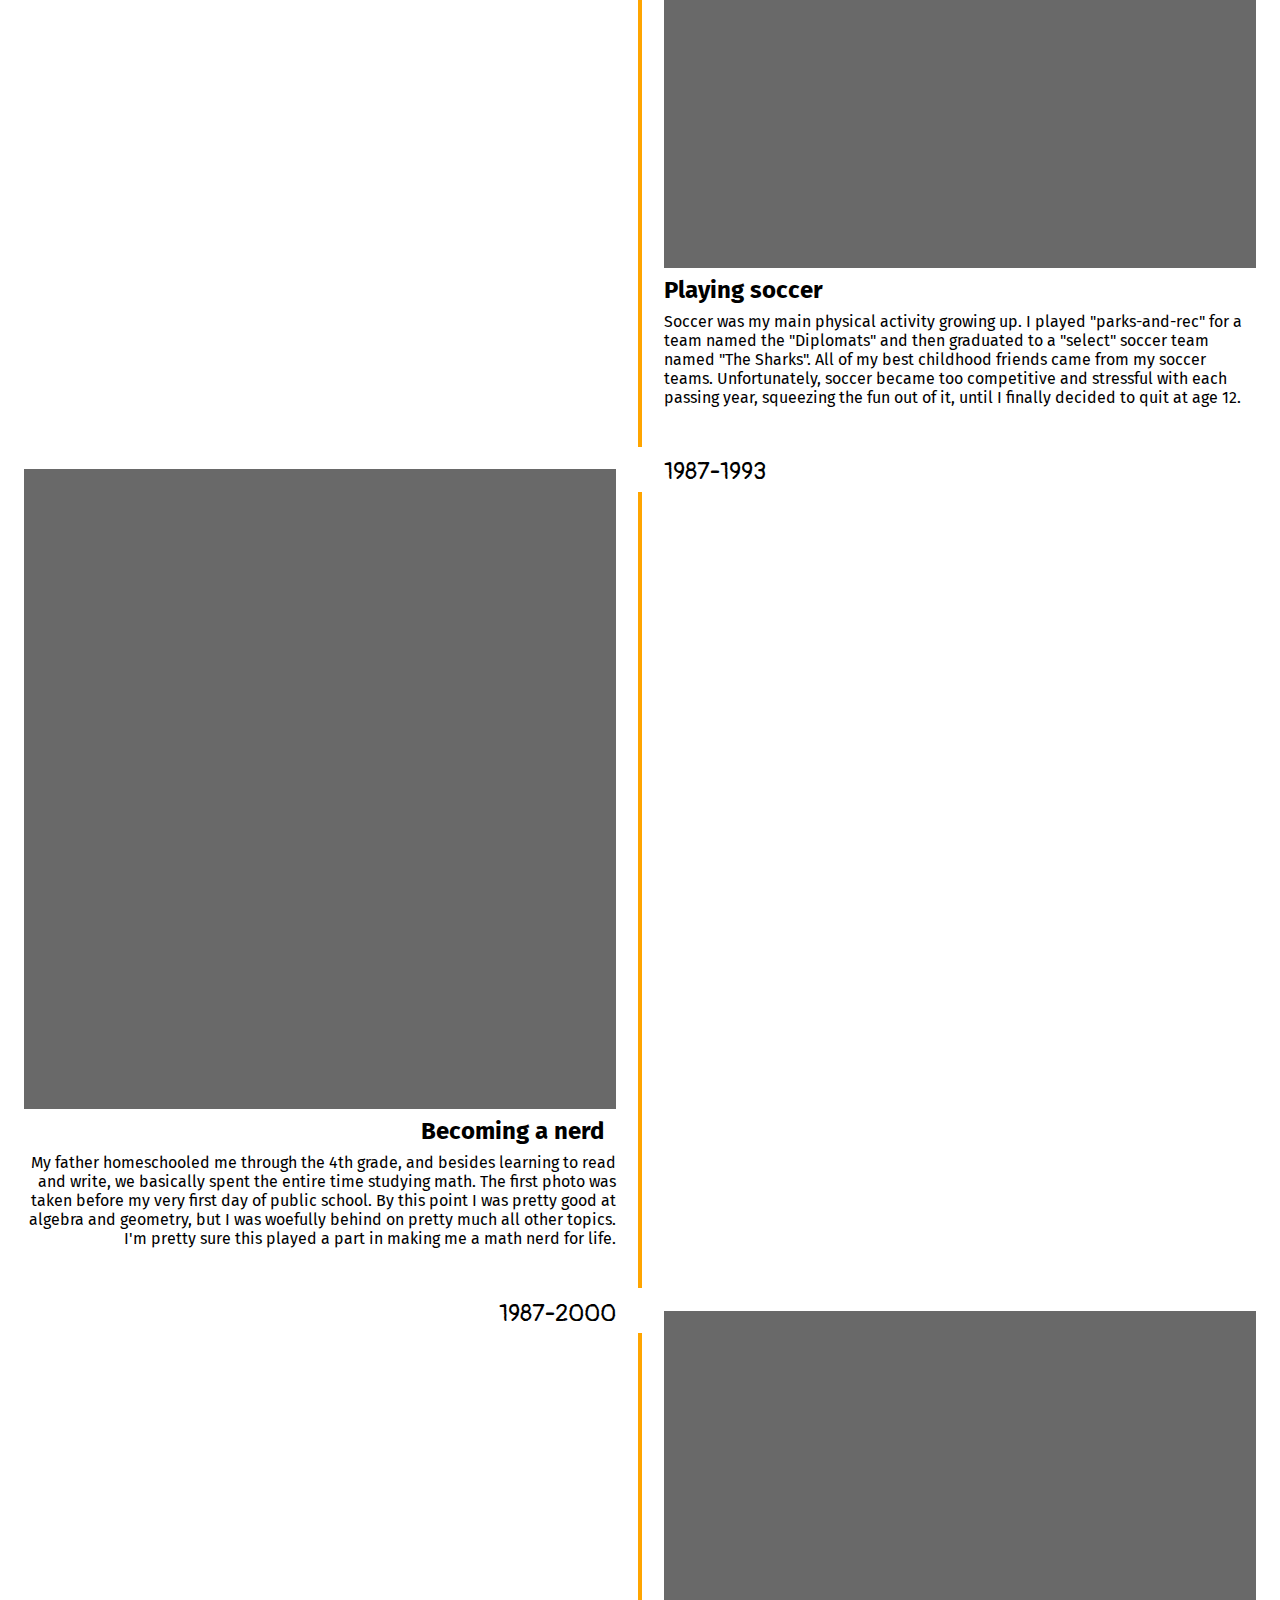
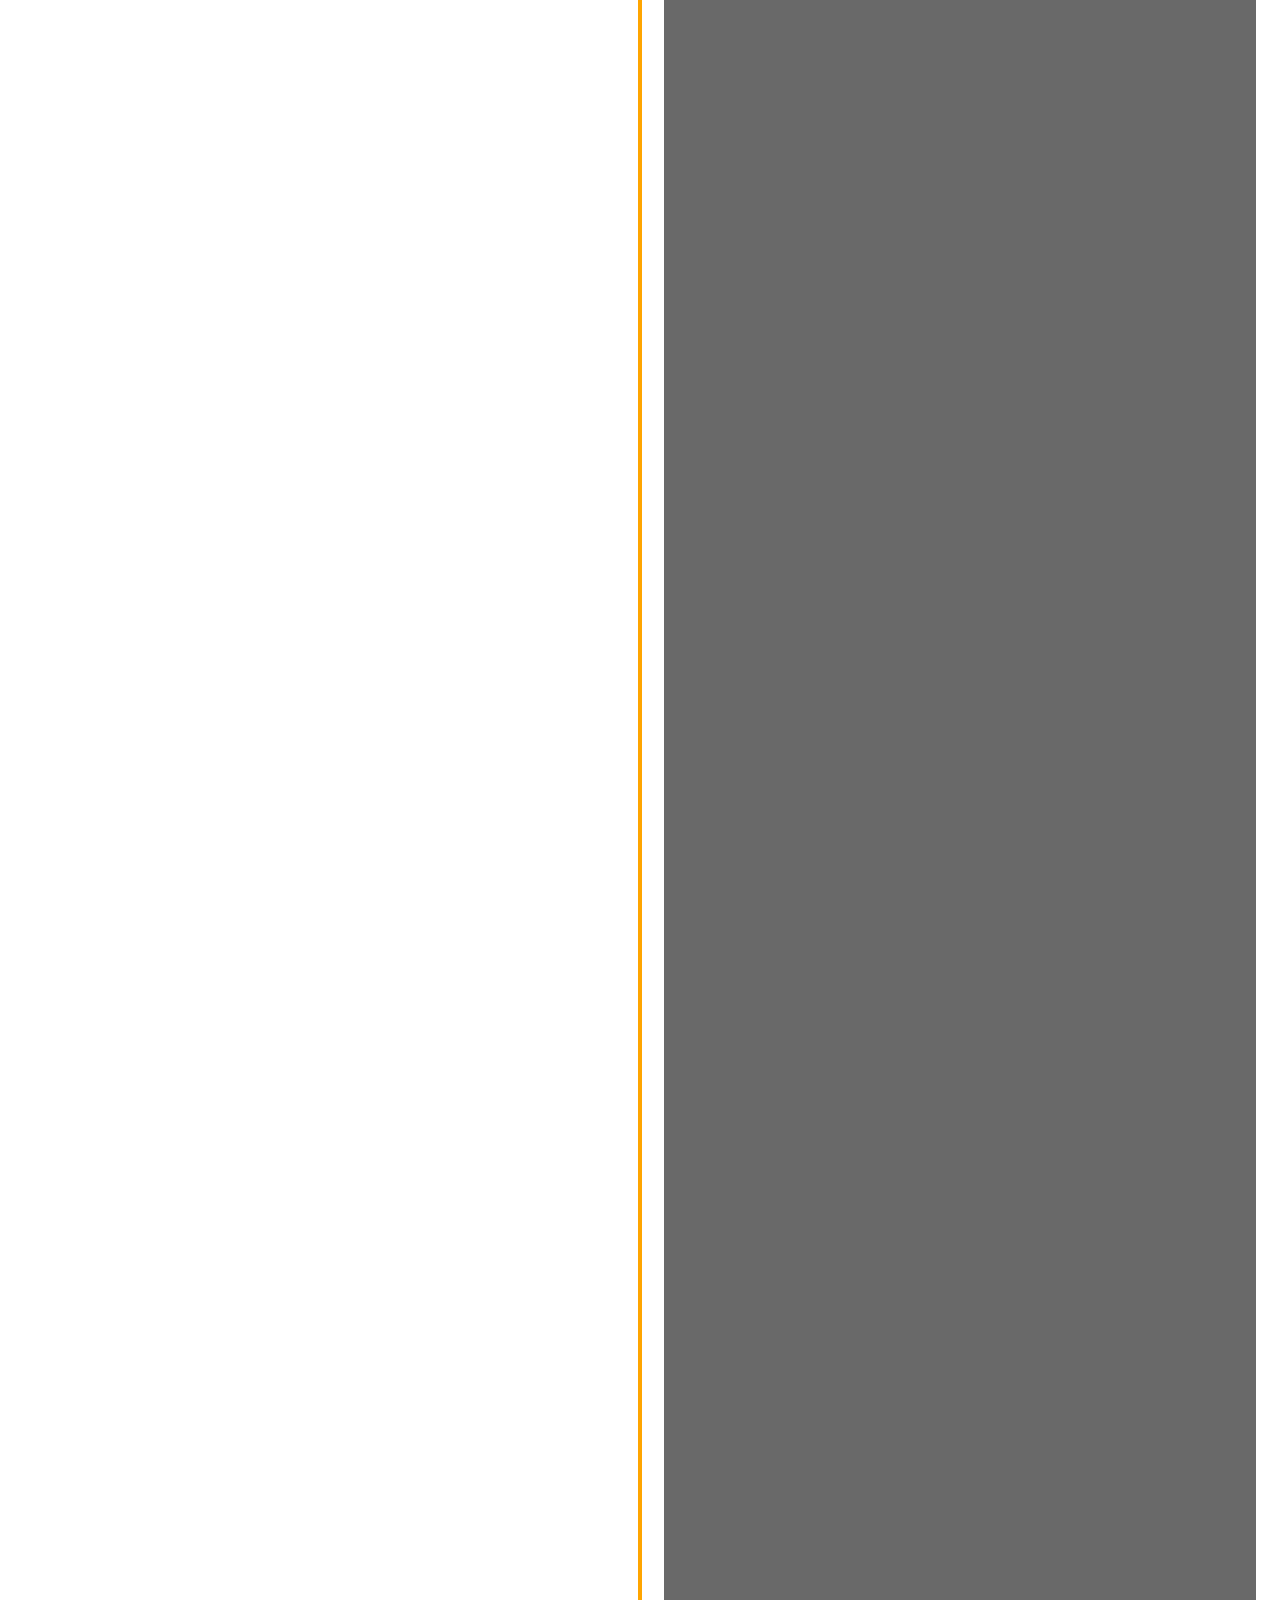
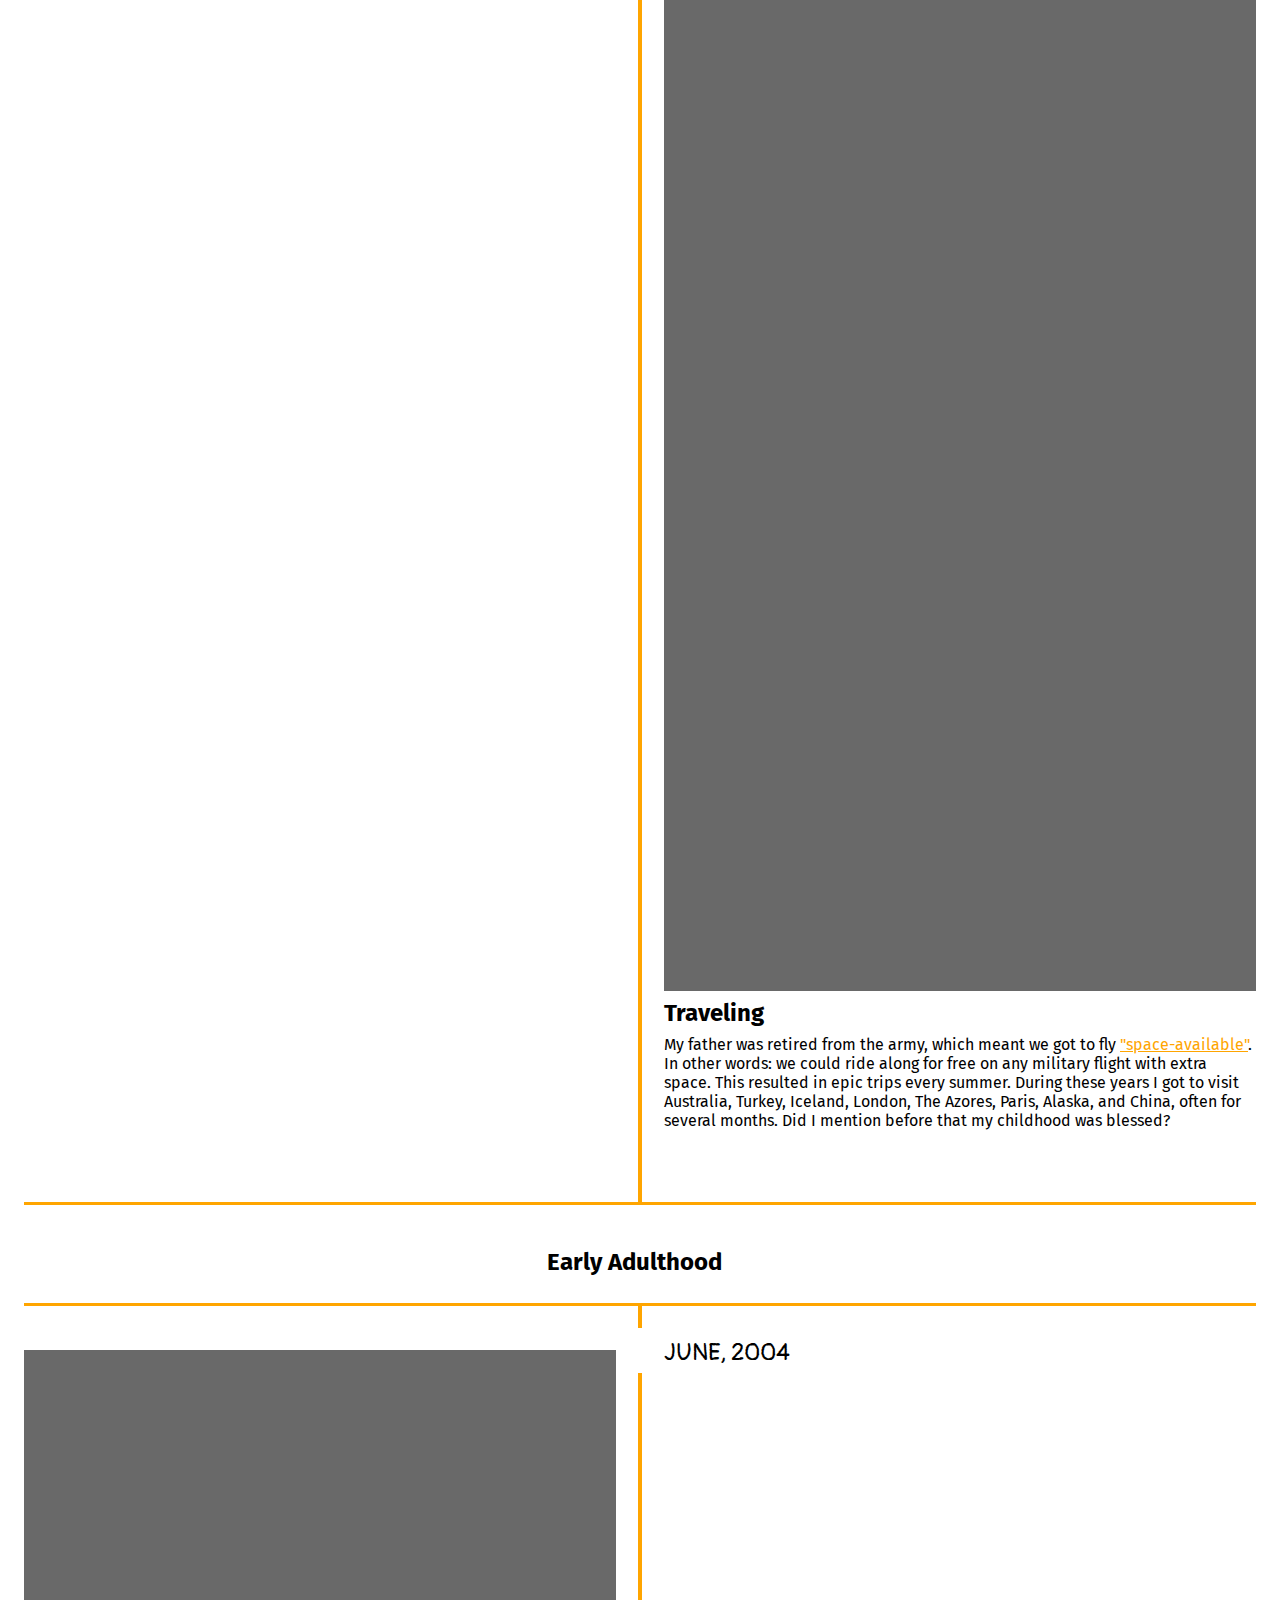
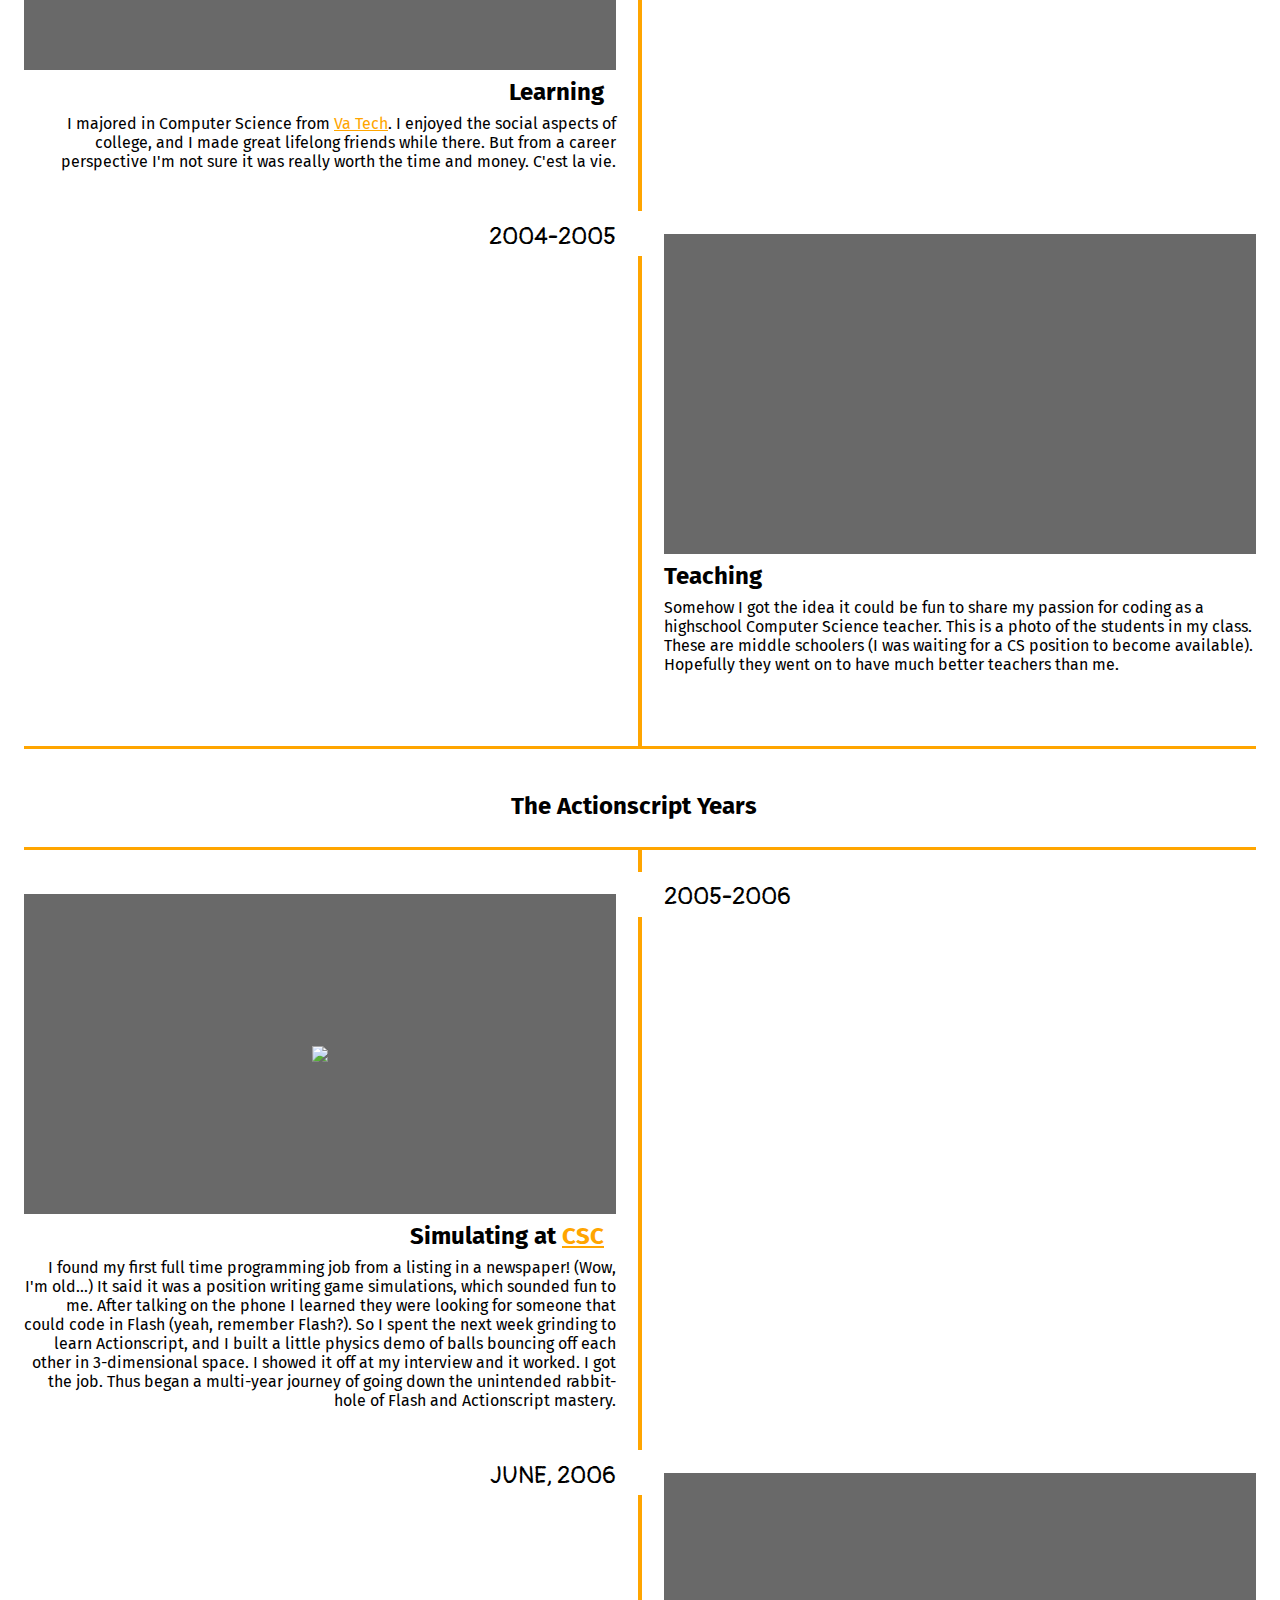
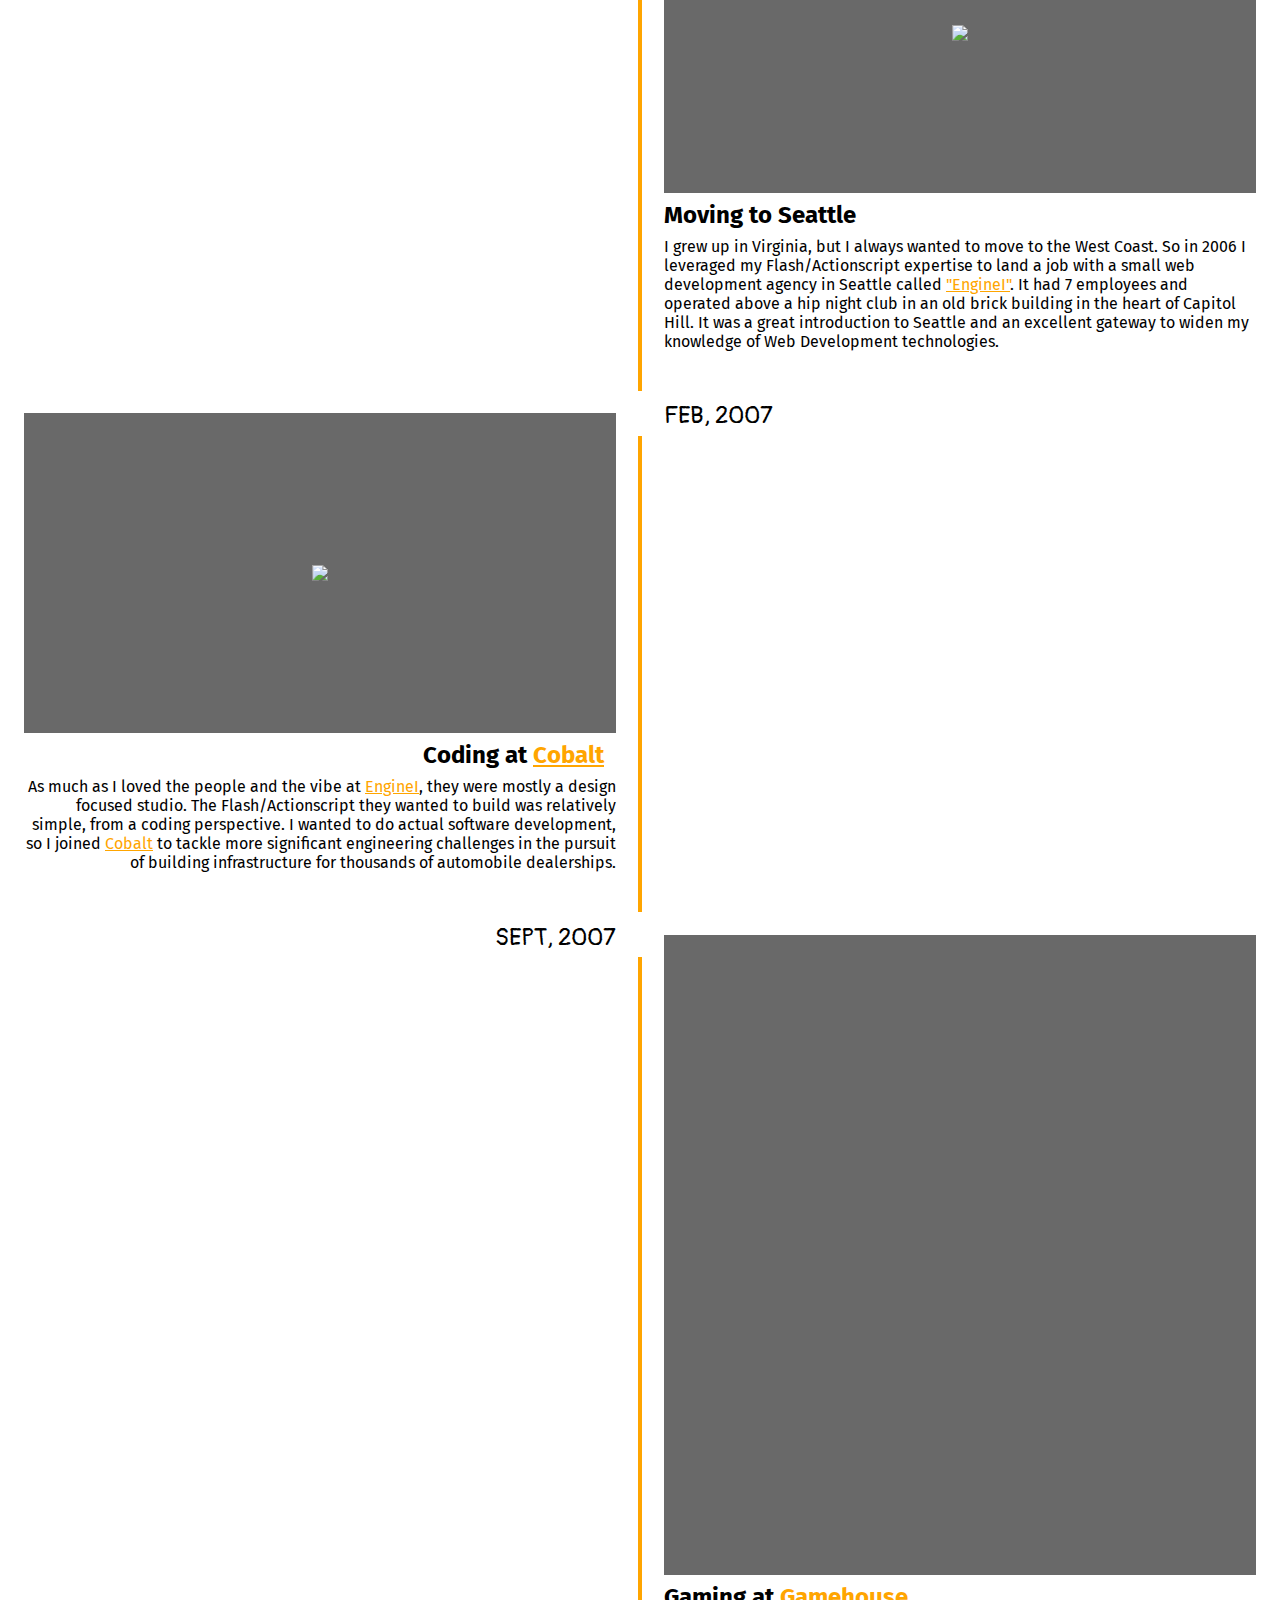
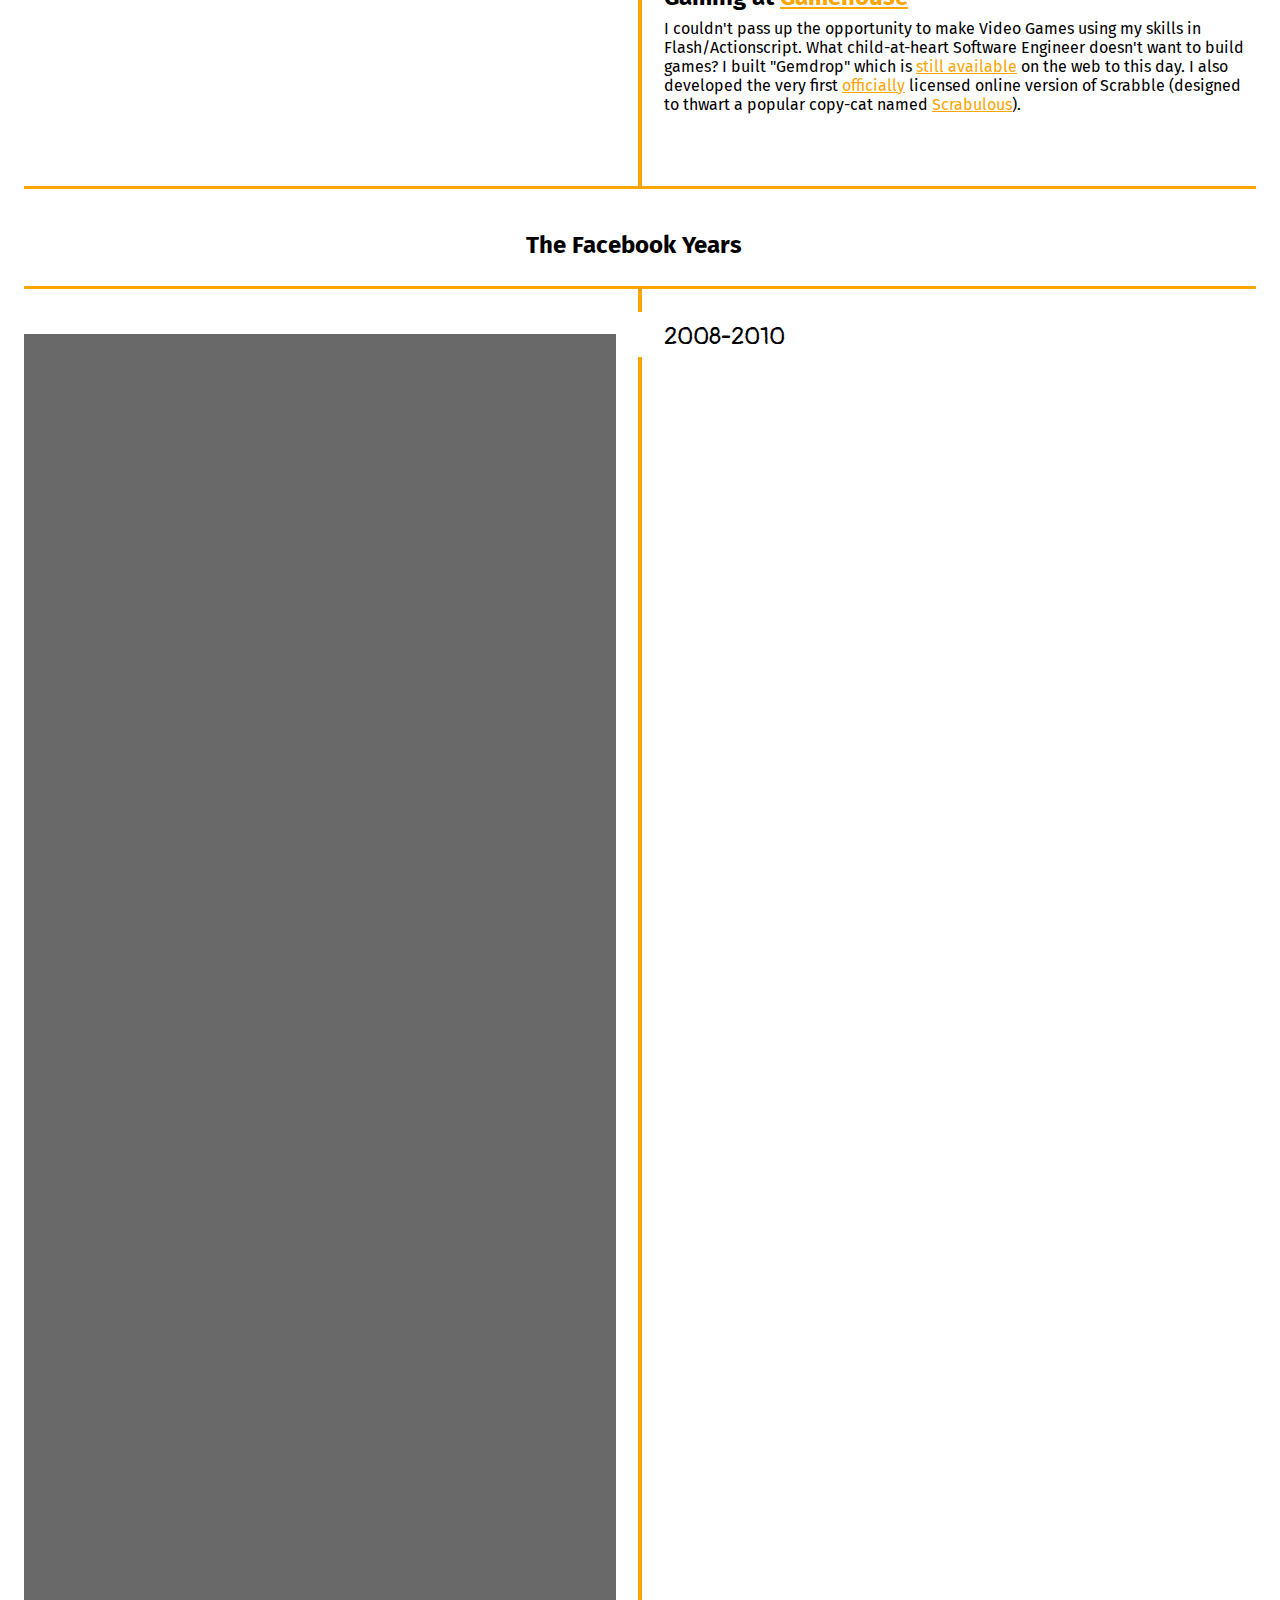
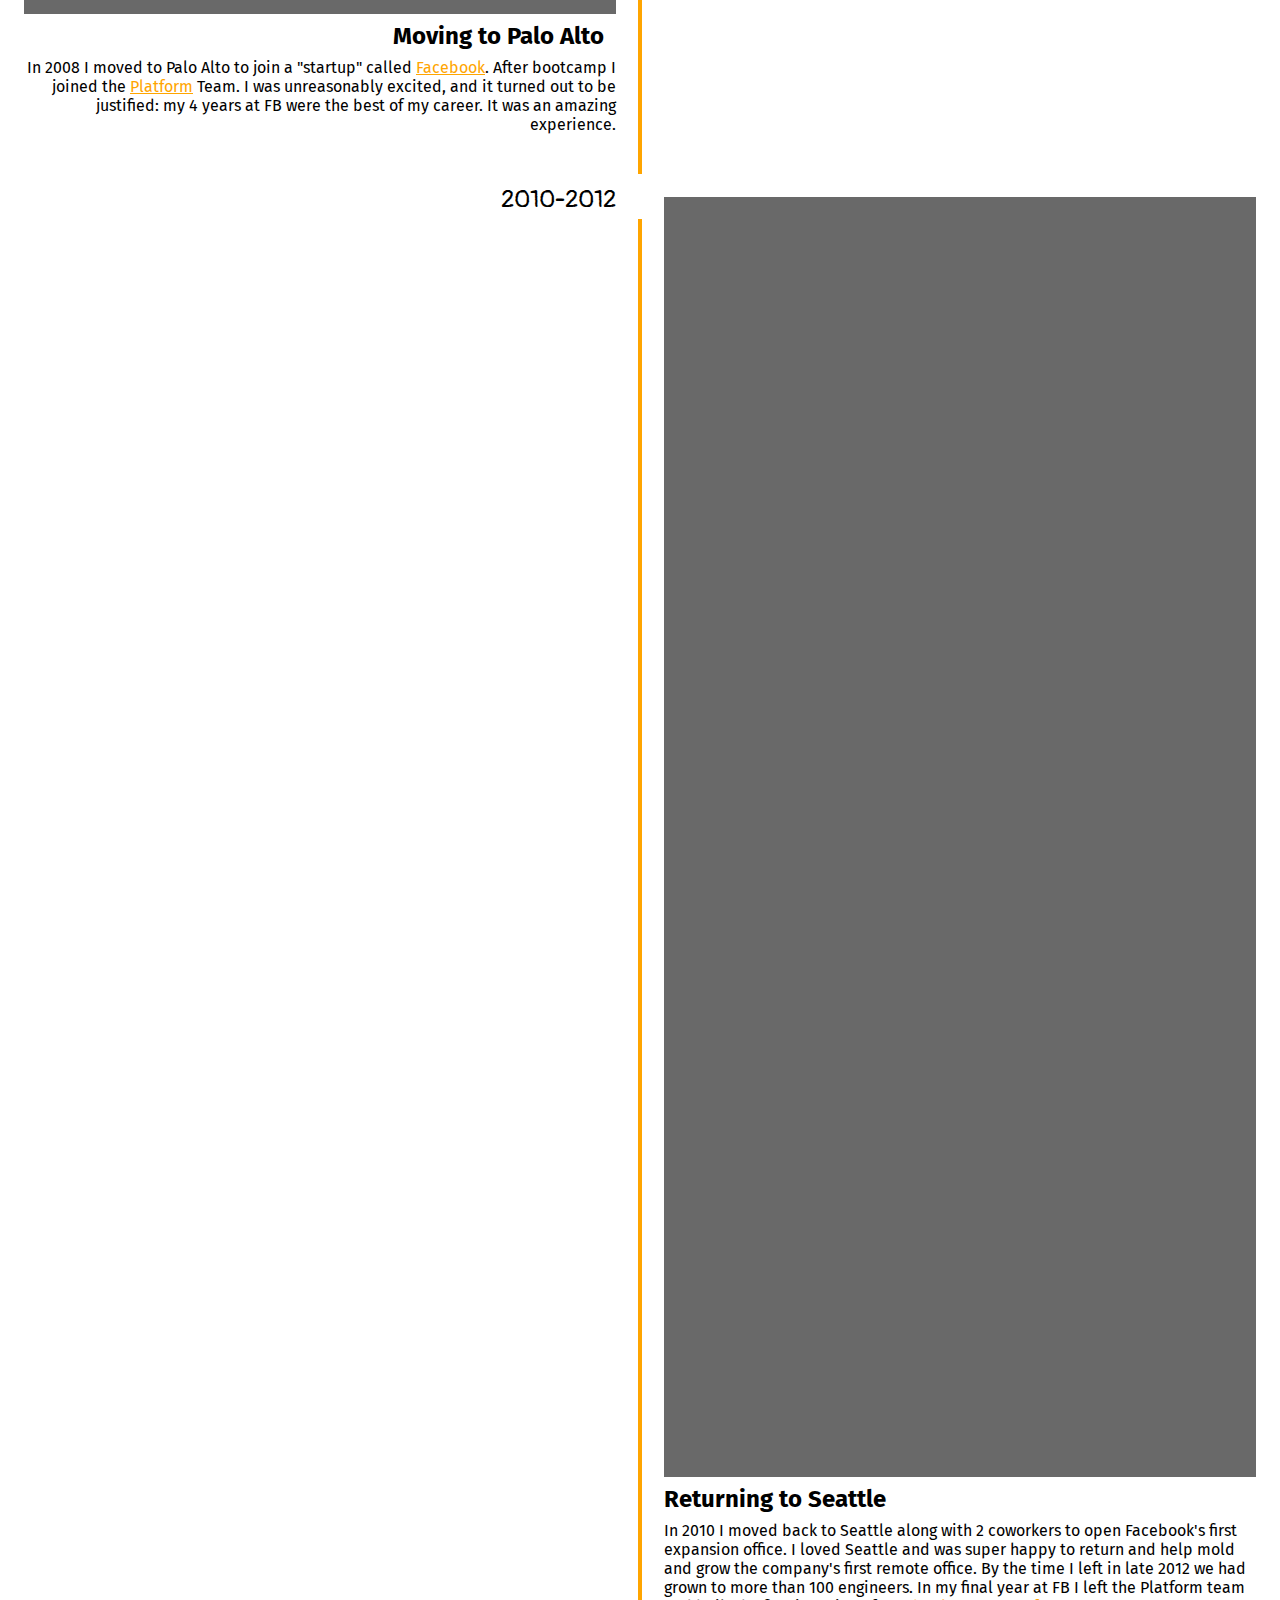
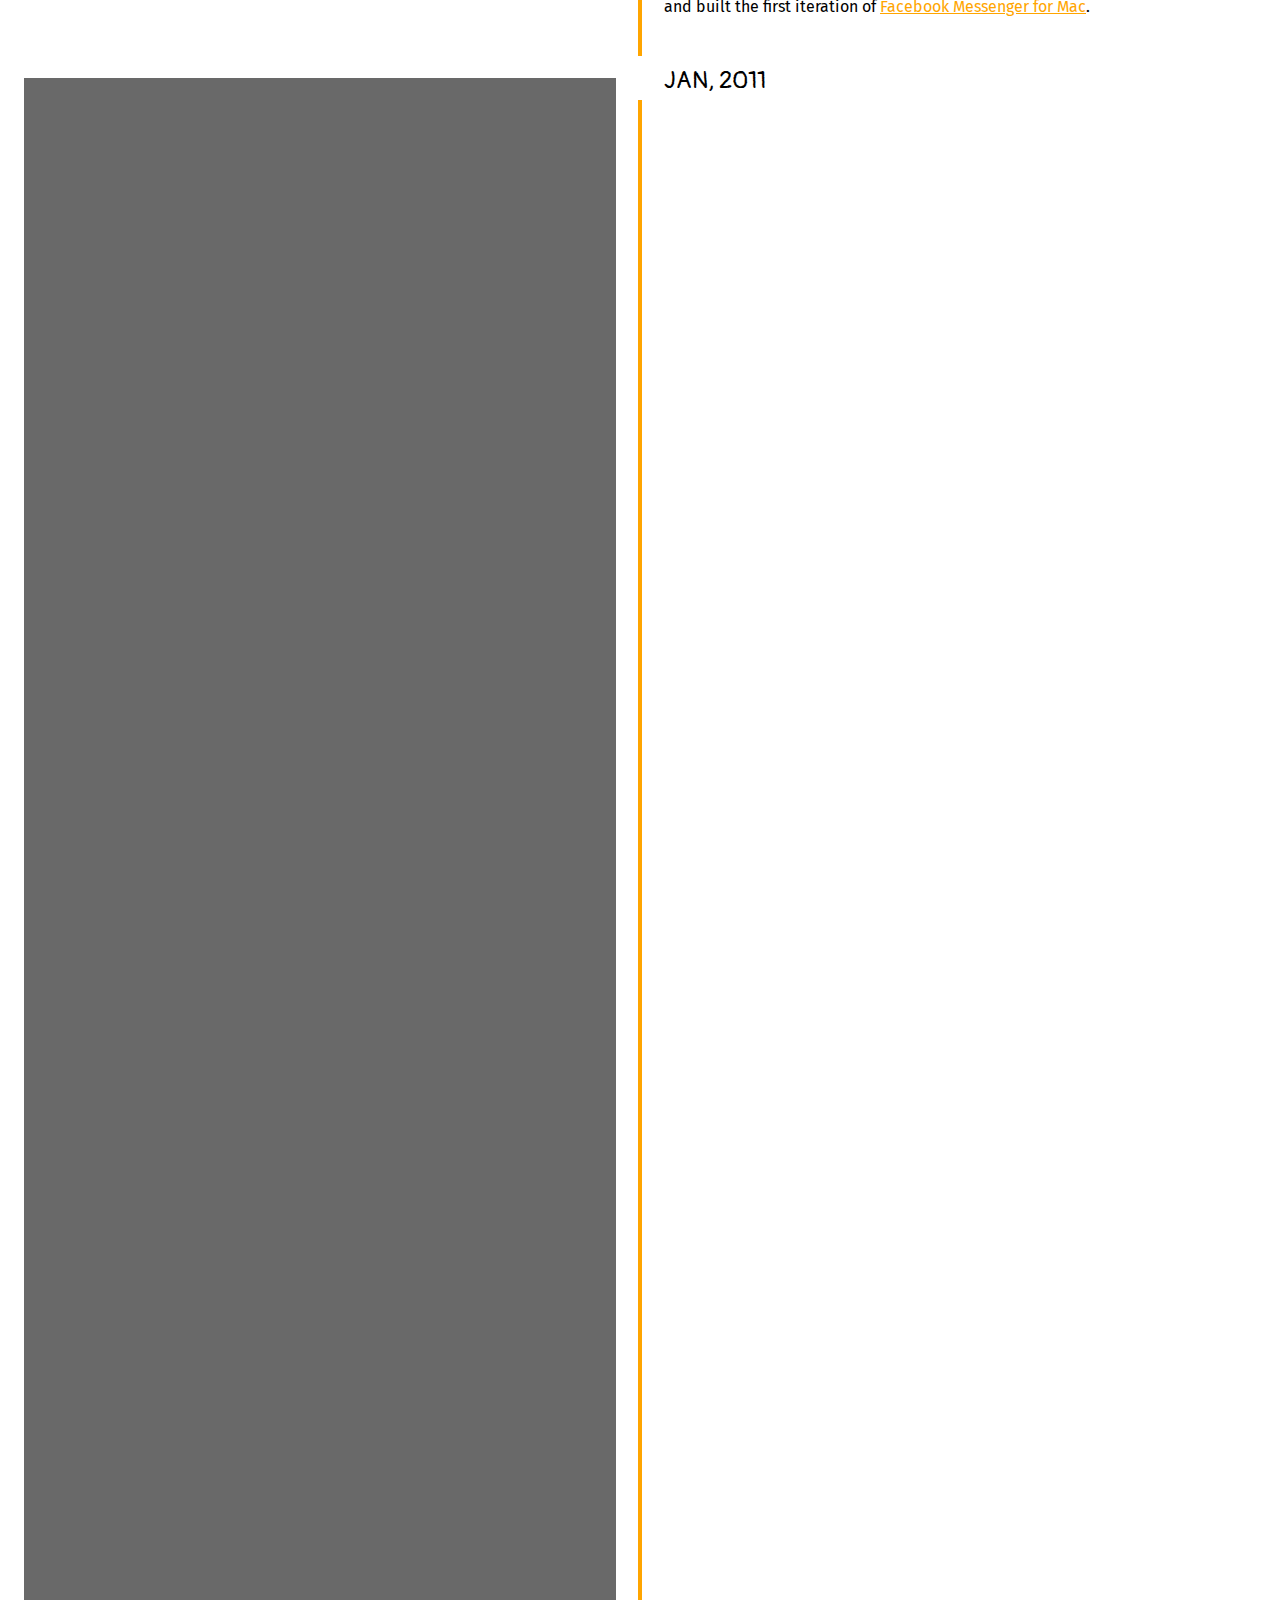
==== commit 50785fef: "rename elem to #dark_toggle" ====
--- a/about-me.html
+++ b/about-me.html
@@ -20,13 +20,20 @@
   <!-- Flickity JS -->
   <script src="https://unpkg.com/flickity@2/dist/flickity.pkgd.min.js"></script>
   <script src="https://unpkg.com/flickity-fullscreen@1/fullscreen.js"></script>
+
+  <!-- JS Cookie -->
+  <script src="https://cdn.jsdelivr.net/npm/js-cookie@rc/dist/js.cookie.min.js"></script>
+
+  <script src="js/dark_mode.js"></script>
 </head>
 <body>
 
 <header>
   <a class="fab fa-codepen codepen header-icon"
-     href="https://codepen.io/jubishop/pen/ZEWzYMe"
+     href="https://codepen.io/jubishop/pen/poyELjq"
      target="_blank"></a>
+  <input type='checkbox' id='dark_toggle' />
+  <label for='dark_toggle'>Dark</label>
   <a class="fas fa-home home header-icon"
      href="index.html"></a>
   <h1>In the beginning...</h1>
--- a/css/main.css
+++ b/css/main.css
@@ -1,67 +1,100 @@
-:root {
-  --animation-time: 0.5s;
-  --delay-time: 0.1s;
-  --main-bg-color: #111;
-  --main-text-color: #eee;
-}
+body {
+  --dark-bg-color: #111;
+  --dark-text-color: #EEE;
+  --light-bg-color: #EEE;
+  --light-text-color: #111;
 
-body {
   background: var(--main-bg-color);
   color: var(--main-text-color);
   font-family: "Fira Sans", sans-serif;
 }
-h1, h2, h3, h4, h5 {
+
+h1 {
+  font-size: 3em;
+  margin-bottom: 0;
+  margin-top: 1em;
   text-align: center;
 }
-h1 {
-  font-size: 3em;
-  font-weight: 700;
-  margin-bottom: 0;
-  margin-top: 1em;
-}
-h3 {
-  font-size: 2em;
-  font-weight: 500;
-  margin-bottom: 1em;
-  margin-top: 0.25em;
-}
 
-.info,
-.info:visited,
-.home,
-.home:visited {
+.header-icon,
+.header-icon:visited {
   color: var(--main-text-color);
-  font-size: 2.5em;
   margin: 0.5em;
   position: absolute;
   text-decoration: none;
+}
+.codepen {
+  left: 0;
   top: 0;
-}
-.info {
-  left: 0;
 }
 .home {
   right: 0;
+  top: 0;
 }
 
-.info:after {
-  background: var(--main-text-color);
-  border-radius: 0 1rem 1rem 0;
-  color: var(--main-bg-color);
-  content: attr(href);
-  font: 400 1rem "Fira Sans", sans-serif;
-  left: calc(1.5rem + 1px);
+@media (pointer: fine) {
+  .header-icon {
+    font-size: 2.5em;
+  }
+  #dark_toggle + label {
+    --width: 3em;
+    right: 5em;
+    transition: all 0.5s ease;
+  }
+}
+@media (pointer: coarse) {
+  .header-icon {
+    font-size: 4em;
+  }
+  #dark_toggle + label {
+    --width: 5em;
+    right: 8em;
+  }
+}
+
+#dark_toggle {
+  height: 0;
   opacity: 0;
-  padding: 0.5rem 1rem;
-  pointer-events: none;
-  position: absolute;
-  top: 0.1rem;
-  transition: opacity var(--animation-time) ease var(--delay-time),
-              width var(--animation-time) ease var(--delay-time);
   width: 0;
 }
-.info:hover:after {
-  opacity: 1;
-  pointer-events: auto;
-  width: 20rem;
+
+#dark_toggle + label {
+  --checked: 0;
+
+  background: hsl(200, 100%, calc((1 - var(--checked))*50%));
+  border-radius: calc(var(--width) * 1.75 / 6);
+  color: transparent;
+  cursor: pointer;
+  display: grid;
+  grid-gap: calc(var(--width) / 12) calc(var(--width) / 24);
+  height: calc(var(--width) * 2.5 / 6);
+  overflow: hidden;
+  padding: calc(var(--width) / 12);
+  position: absolute;
+  top: calc(var(--width) / 2);
+  user-select: none;
+  -webkit-user-select: none;
+  width: var(--width);
 }
+#dark_toggle + label:before, #dark_toggle + label:after {
+  border-radius: 100%;
+  content: "";
+  height: calc(var(--width) * 2.5 / 6);
+  position: relative;
+  transition: inherit;
+  width: calc(var(--width) * 2.5 / 6);
+}
+#dark_toggle + label:before { /* sun */
+  background: #F9D71C;
+  opacity: calc(1 - var(--checked));
+  top: calc(var(--checked) * (10% + calc(var(--width) / 12)));
+}
+#dark_toggle + label:after { /* moon */
+  background: radial-gradient(circle at 25% 25%, transparent 50%, #fff 50%);
+  grid-column: 2;
+  opacity: var(--checked);
+  top: calc(-75% - calc(var(--width) / 12) - (var(--checked) * 25%));
+}
+#dark_toggle:checked + label {
+  --checked: 1;
+}
